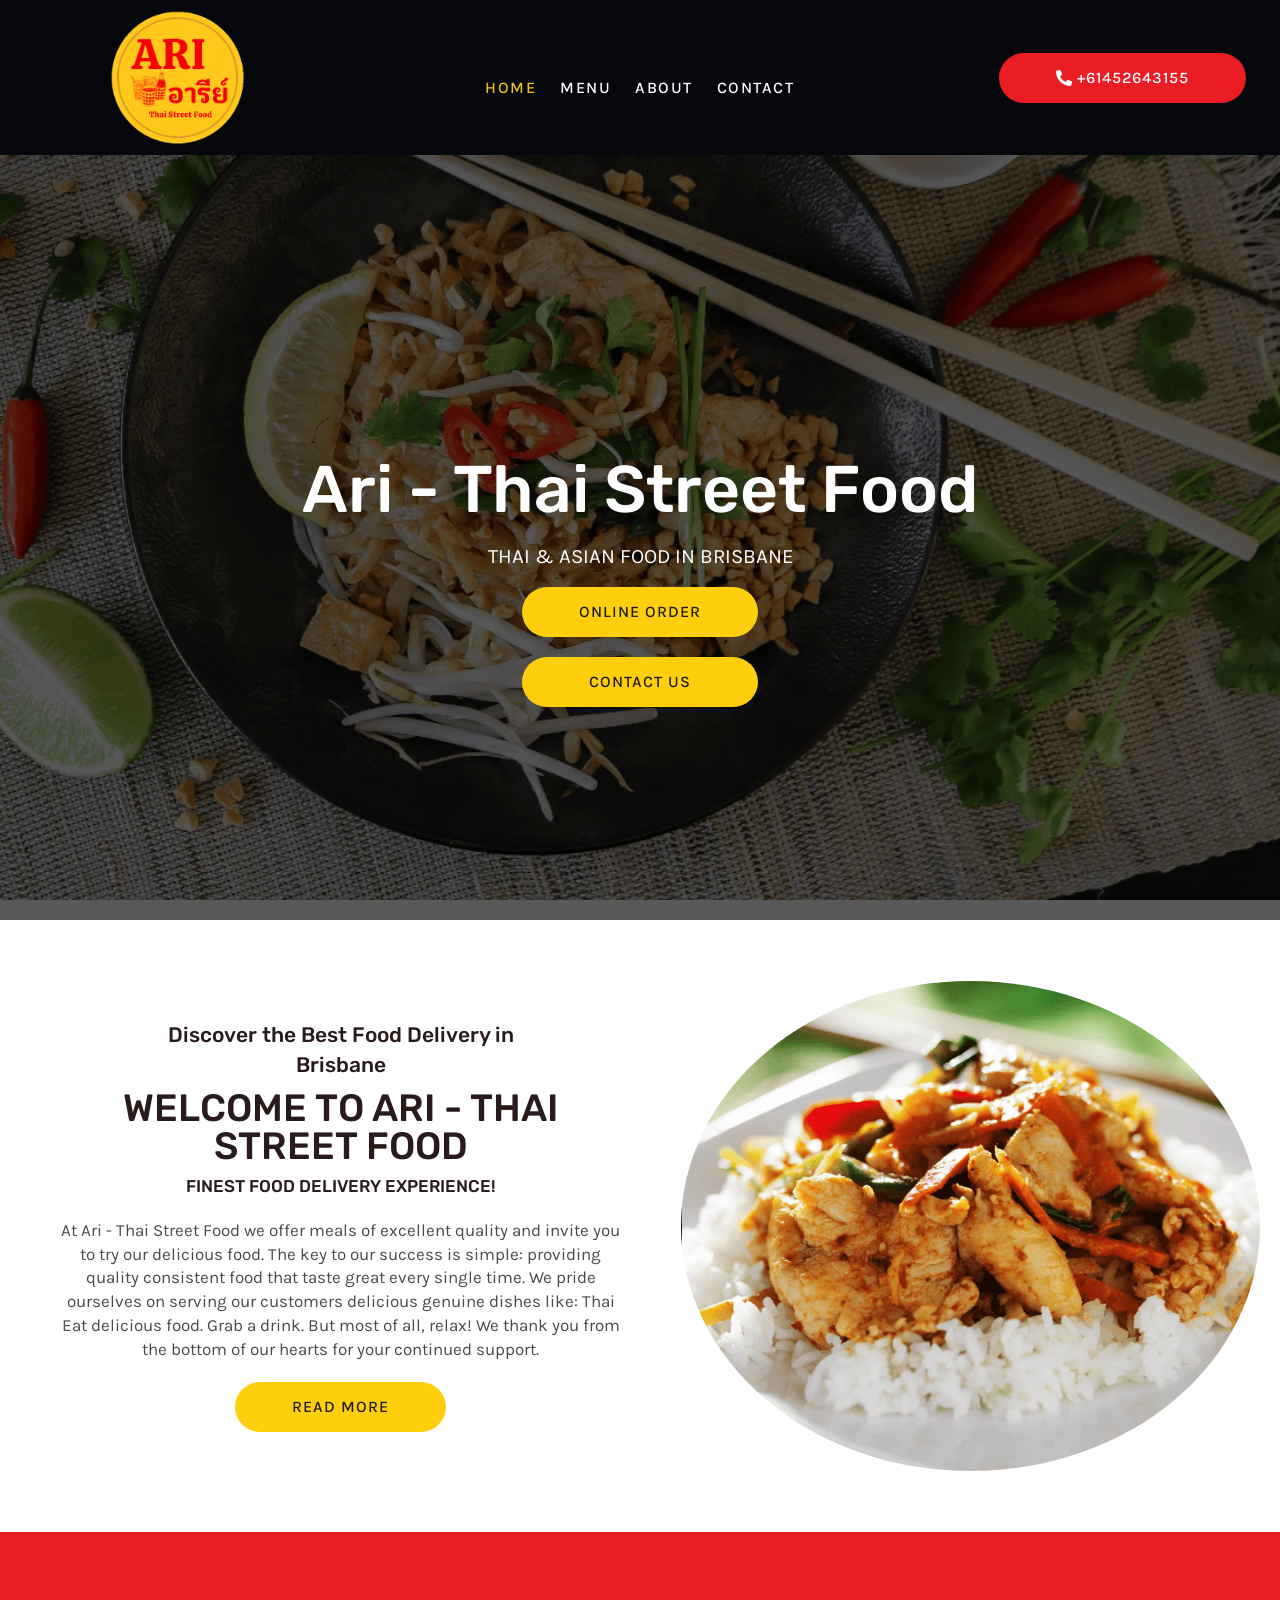
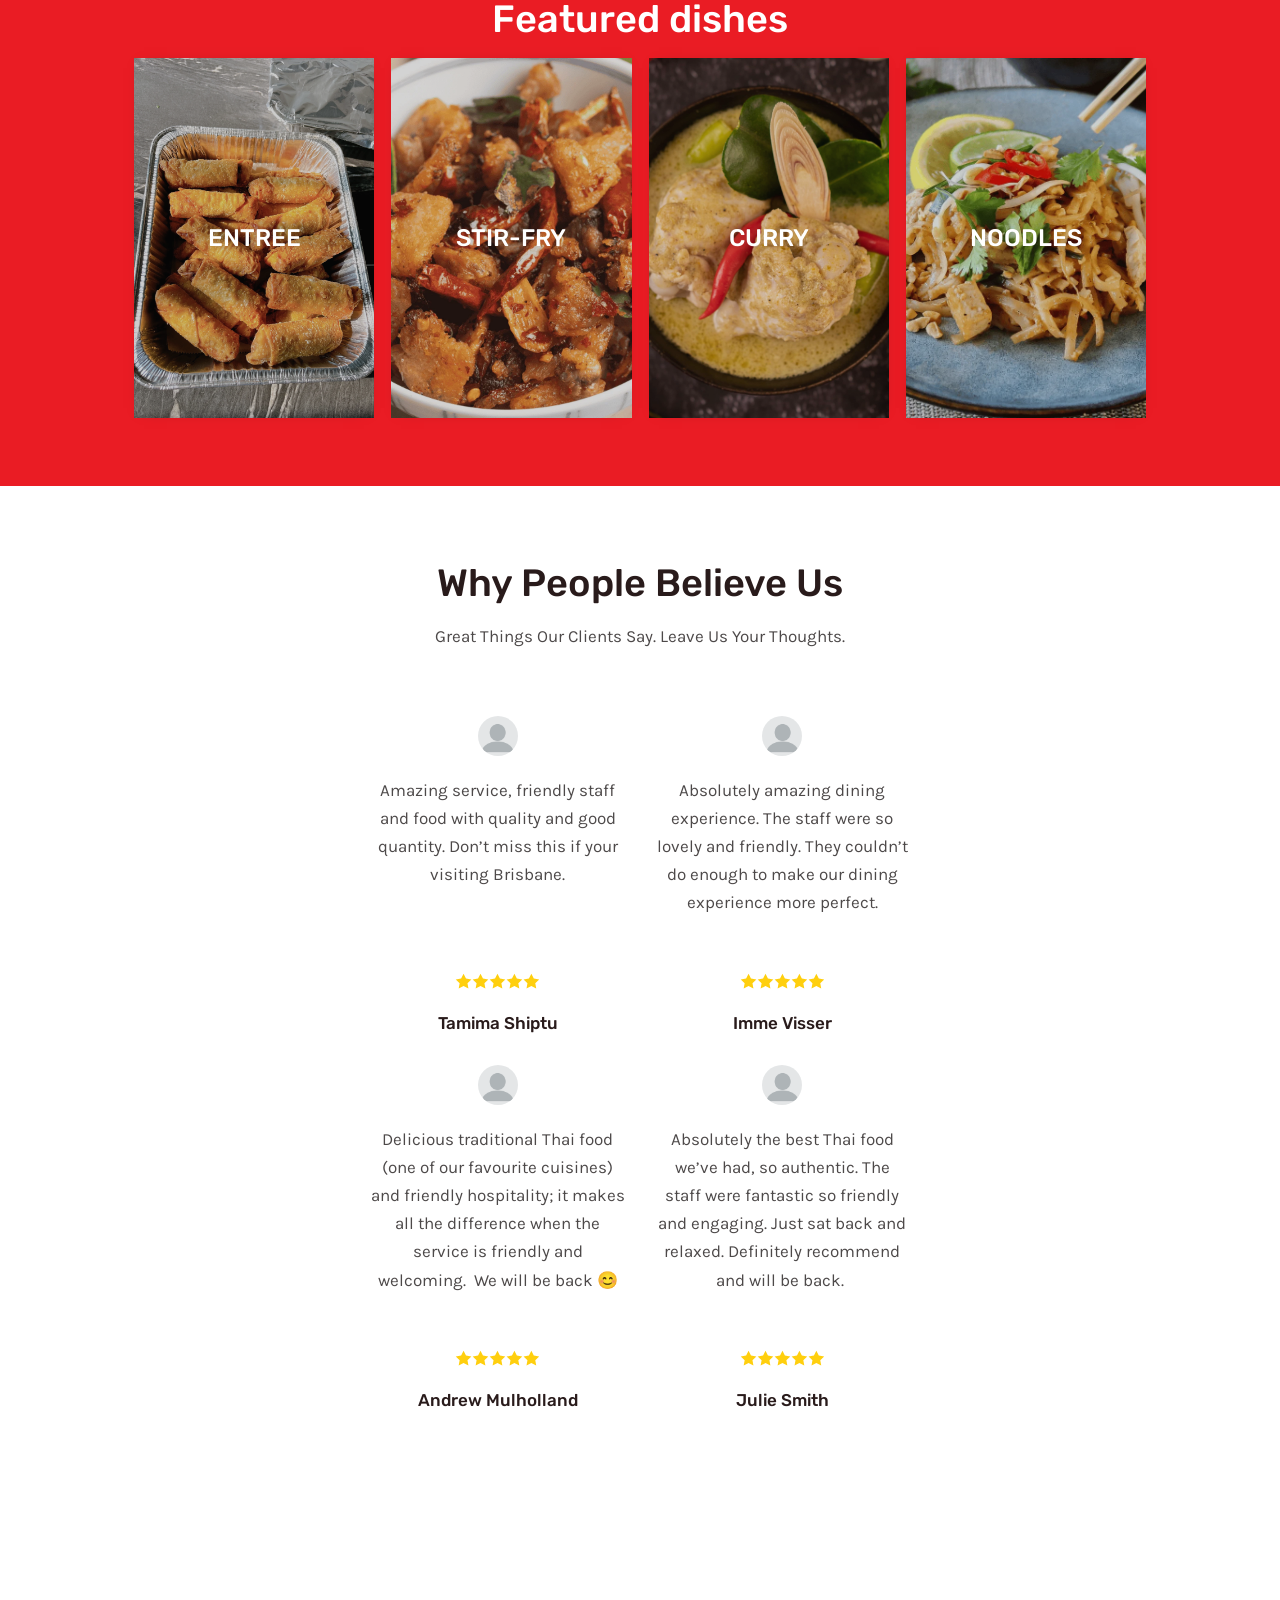
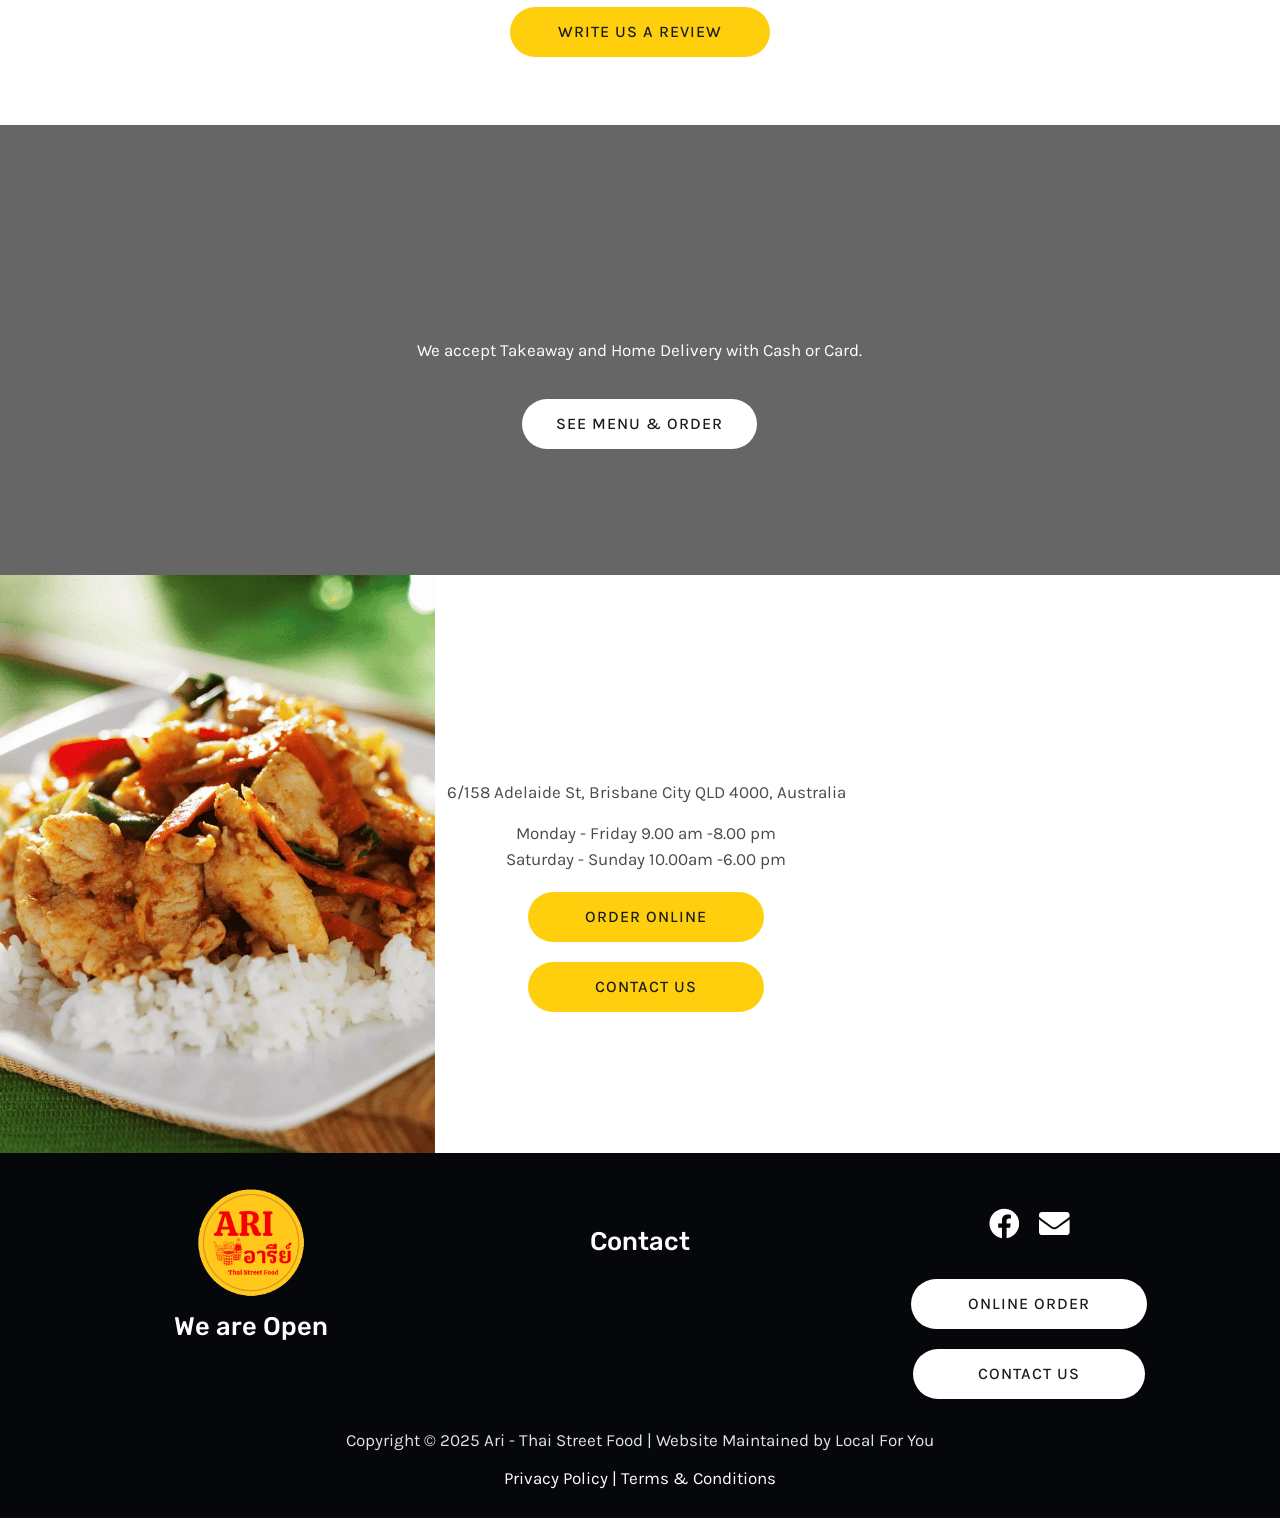
==== index.html @ 6a90d44b "New Clover logo in header, dark header for contrast Replaces the old white/red logo with the yellow/" ====
<!DOCTYPE html>
<html lang="en-AU">
<head>
<meta charset="UTF-8">
<meta name="viewport" content="width=device-width, initial-scale=1">
	<link rel="profile" href="https://gmpg.org/xfn/11"> 
	<meta name='robots' content='index, follow, max-image-preview:large, max-snippet:-1, max-video-preview:-1' />

	<!-- This site is optimized with the Yoast SEO plugin v28.1 - https://yoast.com/product/yoast-seo-wordpress/ -->
	<title>Best Food Delivery in Brisbane - Ari - Thai Street Food</title>
	<meta name="description" content="At Ari - Thai Street Food we offer meals of excellent quality and invite you to try our delicious food." />
	<link rel="canonical" href="https://ari-thaistreetfood.com/" />
	<meta property="og:locale" content="en_US" />
	<meta property="og:type" content="website" />
	<meta property="og:title" content="Best Food Delivery in Brisbane - Ari - Thai Street Food" />
	<meta property="og:description" content="At Ari - Thai Street Food we offer meals of excellent quality and invite you to try our delicious food." />
	<meta property="og:url" content="https://ari-thaistreetfood.com/" />
	<meta property="og:site_name" content="Ari - Thai Street Food" />
	<meta property="article:modified_time" content="2025-04-24T02:55:36+00:00" />
	<meta name="twitter:card" content="summary_large_image" />
	<script type="application/ld+json" class="yoast-schema-graph">{"@context":"https:\/\/schema.org","@graph":[{"@type":"WebPage","@id":"\/","url":"\/","name":"Best Food Delivery in Brisbane - Ari - Thai Street Food","isPartOf":{"@id":"\/#website"},"about":{"@id":"\/#organization"},"datePublished":"2025-03-25T02:57:19+00:00","dateModified":"2025-04-24T02:55:36+00:00","description":"At Ari - Thai Street Food we offer meals of excellent quality and invite you to try our delicious food.","breadcrumb":{"@id":"\/#breadcrumb"},"inLanguage":"en-AU","potentialAction":[{"@type":"ReadAction","target":["\/"]}]},{"@type":"BreadcrumbList","@id":"\/#breadcrumb","itemListElement":[{"@type":"ListItem","position":1,"name":"Home"}]},{"@type":"WebSite","@id":"\/#website","url":"\/","name":"Ari - Thai Street Food","description":"","publisher":{"@id":"\/#organization"},"potentialAction":[{"@type":"SearchAction","target":{"@type":"EntryPoint","urlTemplate":"\/?s={search_term_string}"},"query-input":{"@type":"PropertyValueSpecification","valueRequired":true,"valueName":"search_term_string"}}],"inLanguage":"en-AU"},{"@type":"Organization","@id":"\/#organization","name":"Ari - Thai Street Food","url":"\/","logo":{"@type":"ImageObject","inLanguage":"en-AU","@id":"\/#\/schema\/logo\/image\/","url":"\/wp-content\/uploads\/2025\/04\/cropped-website-logo.webp","contentUrl":"\/wp-content\/uploads\/2025\/04\/cropped-website-logo.webp","width":512,"height":512,"caption":"Ari - Thai Street Food"},"image":{"@id":"\/#\/schema\/logo\/image\/"}}]}</script>
	<!-- / Yoast SEO plugin. -->


<link rel='dns-prefetch' href='//fonts.googleapis.com' />
<link href='https://fonts.googleapis.com' rel='preconnect' />
<link href='https://fonts.gstatic.com' crossorigin='anonymous' rel='preconnect' />
<style id="wp-img-auto-sizes-contain-inline-css">
img:is([sizes=auto i],[sizes^="auto," i]){contain-intrinsic-size:3000px 1500px}
/*# sourceURL=wp-img-auto-sizes-contain-inline-css */
</style>
<link rel='stylesheet' id='astra-theme-css-css' href='/wp-content/themes/astra/assets/css/minified/main.min.css' media='all' />
<style id="astra-theme-css-inline-css">
:root{--ast-post-nav-space:0;--ast-container-default-xlg-padding:2.5em;--ast-container-default-lg-padding:2.5em;--ast-container-default-slg-padding:2em;--ast-container-default-md-padding:2.5em;--ast-container-default-sm-padding:2.5em;--ast-container-default-xs-padding:2.4em;--ast-container-default-xxs-padding:1.8em;--ast-code-block-background:#ECEFF3;--ast-comment-inputs-background:#F9FAFB;--ast-normal-container-width:1200px;--ast-narrow-container-width:750px;--ast-blog-title-font-weight:600;--ast-blog-meta-weight:600;--ast-global-color-primary:var(--ast-global-color-5);--ast-global-color-secondary:var(--ast-global-color-4);--ast-global-color-alternate-background:var(--ast-global-color-7);--ast-global-color-subtle-background:var(--ast-global-color-6);--ast-bg-style-guide:var( --ast-global-color-secondary,var(--ast-global-color-5) );--ast-shadow-style-guide:0px 0px 4px 0 #00000057;--ast-global-dark-bg-style:#fff;--ast-global-dark-lfs:#fbfbfb;--ast-widget-bg-color:#fafafa;--ast-wc-container-head-bg-color:#fbfbfb;--ast-title-layout-bg:#eeeeee;--ast-search-border-color:#e7e7e7;--ast-lifter-hover-bg:#e6e6e6;--ast-gallery-block-color:#000;--srfm-color-input-label:var(--ast-global-color-2);}html{font-size:106.25%;}a{color:var(--ast-global-color-0);}a:hover,a:focus{color:var(--ast-global-color-0);}body,button,input,select,textarea,.ast-button,.ast-custom-button{font-family:'Karla',sans-serif;font-weight:400;font-size:17px;font-size:1rem;line-height:var(--ast-body-line-height,1.65);}blockquote{color:var(--ast-global-color-3);}p,.entry-content p{margin-bottom:1.5em;}h1,h2,h3,h4,h5,h6,.entry-content :where(h1,h2,h3,h4,h5,h6),.site-title,.site-title a{font-family:'Rubik',sans-serif;font-weight:500;}.site-title{font-size:26px;font-size:1.5294117647059rem;display:none;}.site-header .site-description{font-size:15px;font-size:0.88235294117647rem;display:none;}.entry-title{font-size:20px;font-size:1.1764705882353rem;}.ast-blog-single-element.ast-taxonomy-container a{font-size:14px;font-size:0.82352941176471rem;}.ast-blog-meta-container{font-size:13px;font-size:0.76470588235294rem;}.archive .ast-article-post .ast-article-inner,.blog .ast-article-post .ast-article-inner,.archive .ast-article-post .ast-article-inner:hover,.blog .ast-article-post .ast-article-inner:hover{border-top-left-radius:6px;border-top-right-radius:6px;border-bottom-right-radius:6px;border-bottom-left-radius:6px;overflow:hidden;}h1,.entry-content :where(h1){font-size:66px;font-size:3.8823529411765rem;font-weight:500;font-family:'Rubik',sans-serif;line-height:1.1em;}h2,.entry-content :where(h2){font-size:38px;font-size:2.2352941176471rem;font-weight:500;font-family:'Rubik',sans-serif;letter-spacing:0;}h3,.entry-content :where(h3){font-size:30px;font-size:1.7647058823529rem;font-weight:500;font-family:'Rubik',sans-serif;line-height:1.3em;}h4,.entry-content :where(h4){font-size:24px;font-size:1.4117647058824rem;line-height:1.2em;font-weight:500;font-family:'Rubik',sans-serif;}h5,.entry-content :where(h5){font-size:21px;font-size:1.2352941176471rem;line-height:1.2em;font-weight:500;font-family:'Rubik',sans-serif;}h6,.entry-content :where(h6){font-size:17px;font-size:1rem;line-height:1.25em;font-weight:500;font-family:'Rubik',sans-serif;}::selection{background-color:var(--ast-global-color-1);color:#ffffff;}body,h1,h2,h3,h4,h5,h6,.entry-title a,.entry-content :where(h1,h2,h3,h4,h5,h6){color:var(--ast-global-color-3);}.tagcloud a:hover,.tagcloud a:focus,.tagcloud a.current-item{color:#000000;border-color:var(--ast-global-color-0);background-color:var(--ast-global-color-0);}input:focus,input[type="text"]:focus,input[type="email"]:focus,input[type="url"]:focus,input[type="password"]:focus,input[type="reset"]:focus,input[type="search"]:focus,textarea:focus{border-color:var(--ast-global-color-0);}input[type="radio"]:checked,input[type=reset],input[type="checkbox"]:checked,input[type="checkbox"]:hover:checked,input[type="checkbox"]:focus:checked,input[type=range]::-webkit-slider-thumb{border-color:var(--ast-global-color-0);background-color:var(--ast-global-color-0);box-shadow:none;}.site-footer a:hover + .post-count,.site-footer a:focus + .post-count{background:var(--ast-global-color-0);border-color:var(--ast-global-color-0);}.single .nav-links .nav-previous,.single .nav-links .nav-next{color:var(--ast-global-color-0);}.entry-meta,.entry-meta *{line-height:1.45;color:var(--ast-global-color-0);font-weight:600;}.entry-meta a:not(.ast-button):hover,.entry-meta a:not(.ast-button):hover *,.entry-meta a:not(.ast-button):focus,.entry-meta a:not(.ast-button):focus *,.page-links > .page-link,.page-links .page-link:hover,.post-navigation a:hover{color:var(--ast-global-color-0);}#cat option,.secondary .calendar_wrap thead a,.secondary .calendar_wrap thead a:visited{color:var(--ast-global-color-0);}.secondary .calendar_wrap #today,.ast-progress-val span{background:var(--ast-global-color-0);}.secondary a:hover + .post-count,.secondary a:focus + .post-count{background:var(--ast-global-color-0);border-color:var(--ast-global-color-0);}.calendar_wrap #today > a{color:#000000;}.page-links .page-link,.single .post-navigation a{color:var(--ast-global-color-3);}.ast-search-menu-icon .search-form button.search-submit{padding:0 4px;}.ast-search-menu-icon form.search-form{padding-right:0;}.ast-header-search .ast-search-menu-icon.ast-dropdown-active .search-form,.ast-header-search .ast-search-menu-icon.ast-dropdown-active .search-field:focus{transition:all 0.2s;}.search-form input.search-field:focus{outline:none;}.ast-mobile-header-content .ast-builder-layout-element:not(.ast-builder-menu):not(.ast-header-divider-element),.ast-mobile-popup-content .ast-builder-layout-element:not(.ast-builder-menu):not(.ast-header-divider-element){padding:15px 20px;}.ast-search-menu-icon .search-form button.search-submit:focus,.ast-theme-transparent-header .ast-header-search .ast-dropdown-active .ast-icon,.ast-theme-transparent-header .ast-inline-search .search-field:focus .ast-icon{color:var(--ast-global-color-1);}.ast-desktop .ast-header-search .slide-search .search-form{border:2px solid var(--ast-global-color-0);}.ast-header-search .slide-search .search-field{background-color:var(--ast-global-dark-bg-style);}.ast-archive-title{color:var(--ast-global-color-2);}.widget-title{font-size:24px;font-size:1.4117647058824rem;color:var(--ast-global-color-2);}.ast-search-menu-icon.slide-search a:focus-visible:focus-visible,.astra-search-icon:focus-visible,#close:focus-visible,a:focus-visible,.ast-menu-toggle:focus-visible,.site .skip-link:focus-visible,.wp-block-loginout input:focus-visible,.wp-block-search.wp-block-search__button-inside .wp-block-search__inside-wrapper,.ast-header-navigation-arrow:focus-visible,.ast-orders-table__row .ast-orders-table__cell:focus-visible,a#ast-apply-coupon:focus-visible,#ast-apply-coupon:focus-visible,#close:focus-visible,.button.search-submit:focus-visible,#search_submit:focus,.normal-search:focus-visible,.ast-header-account-wrap:focus-visible,.astra-cart-drawer-close:focus,.ast-single-variation:focus,.ast-button:focus,.ast-builder-button-wrap:has(.ast-custom-button-link:focus),.ast-builder-button-wrap .ast-custom-button-link:focus{outline-style:dotted;outline-color:inherit;outline-width:thin;}input:focus,input[type="text"]:focus,input[type="email"]:focus,input[type="url"]:focus,input[type="password"]:focus,input[type="reset"]:focus,input[type="search"]:focus,input[type="number"]:focus,textarea:focus,.wp-block-search__input:focus,[data-section="section-header-mobile-trigger"] .ast-button-wrap .ast-mobile-menu-trigger-minimal:focus,.ast-mobile-popup-drawer.active .menu-toggle-close:focus,#ast-scroll-top:focus,#coupon_code:focus,#ast-coupon-code:focus{border-style:dotted;border-color:inherit;border-width:thin;}input{outline:none;}.ast-logo-title-inline .site-logo-img{padding-right:1em;}.site-logo-img img{ transition:all 0.2s linear;}.site-logo-img .transparent-custom-logo img,.ast-theme-transparent-header .site-logo-img img{filter:url(#ast-img-color-filter-2);}body .ast-oembed-container *{position:absolute;top:0;width:100%;height:100%;left:0;}body .wp-block-embed-pocket-casts .ast-oembed-container *{position:unset;}.ast-single-post-featured-section + article {margin-top: 2em;}.site-content .ast-single-post-featured-section img {width: 100%;overflow: hidden;object-fit: cover;}.ast-separate-container .site-content .ast-single-post-featured-section + article {margin-top: -80px;z-index: 9;position: relative;border-radius: 4px;}@media (min-width: 922px) {.ast-no-sidebar .site-content .ast-article-image-container--wide {margin-left: -120px;margin-right: -120px;max-width: unset;width: unset;}.ast-left-sidebar .site-content .ast-article-image-container--wide,.ast-right-sidebar .site-content .ast-article-image-container--wide {margin-left: -10px;margin-right: -10px;}.site-content .ast-article-image-container--full {margin-left: calc( -50vw + 50%);margin-right: calc( -50vw + 50%);max-width: 100vw;width: 100vw;}.ast-left-sidebar .site-content .ast-article-image-container--full,.ast-right-sidebar .site-content .ast-article-image-container--full {margin-left: -10px;margin-right: -10px;max-width: inherit;width: auto;}}.site > .ast-single-related-posts-container {margin-top: 0;}@media (min-width: 922px) {.ast-desktop .ast-container--narrow {max-width: var(--ast-narrow-container-width);margin: 0 auto;}}.ast-page-builder-template .hentry {margin: 0;}.ast-page-builder-template .site-content > .ast-container {max-width: 100%;padding: 0;}.ast-page-builder-template .site .site-content #primary {padding: 0;margin: 0;}.ast-page-builder-template .no-results {text-align: center;margin: 4em auto;}.ast-page-builder-template .ast-pagination {padding: 2em;}.ast-page-builder-template .entry-header.ast-no-title.ast-no-thumbnail {margin-top: 0;}.ast-page-builder-template .entry-header.ast-header-without-markup {margin-top: 0;margin-bottom: 0;}.ast-page-builder-template .entry-header.ast-no-title.ast-no-meta {margin-bottom: 0;}.ast-page-builder-template.single .post-navigation {padding-bottom: 2em;}.ast-page-builder-template.single-post .site-content > .ast-container {max-width: 100%;}.ast-page-builder-template .entry-header {margin-top: 2em;margin-left: auto;margin-right: auto;}.ast-page-builder-template .ast-archive-description {margin: 2em auto 0;padding-left: 20px;padding-right: 20px;}.ast-page-builder-template .ast-row {margin-left: 0;margin-right: 0;}.single.ast-page-builder-template .entry-header + .entry-content,.single.ast-page-builder-template .ast-single-entry-banner + .site-content article .entry-content {margin-bottom: 2em;}@media(min-width: 921px) {.ast-page-builder-template.archive.ast-right-sidebar .ast-row article,.ast-page-builder-template.archive.ast-left-sidebar .ast-row article {padding-left: 0;padding-right: 0;}}input[type="text"],input[type="number"],input[type="email"],input[type="url"],input[type="password"],input[type="search"],input[type=reset],input[type=tel],input[type=date],select,textarea{font-size:16px;font-style:normal;font-weight:400;line-height:24px;width:100%;padding:12px 16px;border-radius:4px;box-shadow:0px 1px 2px 0px rgba(0,0,0,0.05);color:var(--ast-form-input-text,#475569);}input[type="text"],input[type="number"],input[type="email"],input[type="url"],input[type="password"],input[type="search"],input[type=reset],input[type=tel],input[type=date],select{height:40px;}input[type="date"]{border-width:1px;border-style:solid;border-color:var(--ast-border-color);background:var( --ast-global-color-secondary,var(--ast-global-color-5) );}input[type="text"]:focus,input[type="number"]:focus,input[type="email"]:focus,input[type="url"]:focus,input[type="password"]:focus,input[type="search"]:focus,input[type=reset]:focus,input[type="tel"]:focus,input[type="date"]:focus,select:focus,textarea:focus{border-color:#046BD2;box-shadow:none;outline:none;color:var(--ast-form-input-focus-text,#475569);}label,legend{color:var(--ast-global-color-2,#111827 );font-size:14px;font-style:normal;font-weight:500;line-height:20px;}select{padding:6px 10px;}fieldset{padding:30px;border-radius:4px;}button,.ast-button,.button,input[type="button"],input[type="reset"],input[type="submit"]{border-radius:4px;box-shadow:0px 1px 2px 0px rgba(0,0,0,0.05);}:root{--ast-comment-inputs-background:#FFF;}::placeholder{color:var(--ast-form-field-color,#9CA3AF);}::-ms-input-placeholder{color:var(--ast-form-field-color,#9CA3AF);}.wpcf7 input.wpcf7-form-control:not([type=submit]),.wpcf7 textarea.wpcf7-form-control{padding:12px 16px;}.wpcf7 select.wpcf7-form-control{padding:6px 10px;}.wpcf7 input.wpcf7-form-control:not([type=submit]):focus,.wpcf7 select.wpcf7-form-control:focus,.wpcf7 textarea.wpcf7-form-control:focus{border-style:disable;border-color:#046BD2;border-width:thin;box-shadow:none;outline:none;color:var(--ast-form-input-focus-text,#475569);}.wpcf7 .wpcf7-not-valid-tip{color:#DC2626;font-size:14px;font-weight:400;line-height:20px;margin-top:8px;}.wpcf7 input[type=file].wpcf7-form-control{font-size:16px;font-style:normal;font-weight:400;line-height:24px;width:100%;padding:12px 16px;border-radius:4px;box-shadow:0px 1px 2px 0px rgba(0,0,0,0.05);color:var(--ast-form-input-text,#475569);}@media (max-width:921.99px){#ast-desktop-header{display:none;}}@media (min-width:922px){#ast-mobile-header{display:none;}}.wp-block-buttons.aligncenter{justify-content:center;}@media (max-width:921px){.ast-theme-transparent-header #primary,.ast-theme-transparent-header #secondary{padding:0;}}@media (max-width:921px){.ast-plain-container.ast-no-sidebar #primary{padding:0;}}.ast-plain-container.ast-no-sidebar #primary{margin-top:0;margin-bottom:0;}.wp-block-button.is-style-outline .wp-block-button__link{border-color:var(--ast-global-color-0);border-top-width:2px;border-right-width:2px;border-bottom-width:2px;border-left-width:2px;}div.wp-block-button.is-style-outline > .wp-block-button__link:not(.has-text-color),div.wp-block-button.wp-block-button__link.is-style-outline:not(.has-text-color){color:var(--ast-global-color-0);}.wp-block-button.is-style-outline .wp-block-button__link:hover,.wp-block-buttons .wp-block-button.is-style-outline .wp-block-button__link:focus,.wp-block-buttons .wp-block-button.is-style-outline > .wp-block-button__link:not(.has-text-color):hover,.wp-block-buttons .wp-block-button.wp-block-button__link.is-style-outline:not(.has-text-color):hover{color:var(--ast-global-color-8);background-color:var(--ast-global-color-0);border-color:var(--ast-global-color-0);}.post-page-numbers.current .page-link,.ast-pagination .page-numbers.current{color:#ffffff;border-color:var(--ast-global-color-1);background-color:var(--ast-global-color-1);}.wp-block-button.is-style-outline .wp-block-button__link{border-top-width:2px;border-right-width:2px;border-bottom-width:2px;border-left-width:2px;}.wp-block-buttons .wp-block-button.is-style-outline .wp-block-button__link.wp-element-button,.ast-outline-button,.wp-block-uagb-buttons-child .uagb-buttons-repeater.ast-outline-button{border-color:var(--ast-global-color-0);border-top-width:2px;border-right-width:2px;border-bottom-width:2px;border-left-width:2px;font-family:inherit;font-weight:500;font-size:16px;font-size:0.94117647058824rem;line-height:1em;padding-top:13px;padding-right:30px;padding-bottom:13px;padding-left:30px;}.wp-block-buttons .wp-block-button.is-style-outline > .wp-block-button__link:not(.has-text-color),.wp-block-buttons .wp-block-button.wp-block-button__link.is-style-outline:not(.has-text-color),.ast-outline-button{color:var(--ast-global-color-0);}.wp-block-button.is-style-outline .wp-block-button__link:hover,.wp-block-buttons .wp-block-button.is-style-outline .wp-block-button__link:focus,.wp-block-buttons .wp-block-button.is-style-outline > .wp-block-button__link:not(.has-text-color):hover,.wp-block-buttons .wp-block-button.wp-block-button__link.is-style-outline:not(.has-text-color):hover,.ast-outline-button:hover,.ast-outline-button:focus,.wp-block-uagb-buttons-child .uagb-buttons-repeater.ast-outline-button:hover,.wp-block-uagb-buttons-child .uagb-buttons-repeater.ast-outline-button:focus{color:var(--ast-global-color-8);background-color:var(--ast-global-color-0);border-color:var(--ast-global-color-0);}.wp-block-button .wp-block-button__link.wp-element-button.is-style-outline:not(.has-background),.wp-block-button.is-style-outline>.wp-block-button__link.wp-element-button:not(.has-background),.ast-outline-button{background-color:transparent;}.uagb-buttons-repeater.ast-outline-button{border-radius:9999px;}@media (max-width:921px){.wp-block-buttons .wp-block-button.is-style-outline .wp-block-button__link.wp-element-button,.ast-outline-button,.wp-block-uagb-buttons-child .uagb-buttons-repeater.ast-outline-button{padding-top:12px;padding-right:28px;padding-bottom:12px;padding-left:28px;}}@media (max-width:544px){.wp-block-buttons .wp-block-button.is-style-outline .wp-block-button__link.wp-element-button,.ast-outline-button,.wp-block-uagb-buttons-child .uagb-buttons-repeater.ast-outline-button{padding-top:10px;padding-right:24px;padding-bottom:10px;padding-left:24px;}}.entry-content[data-ast-blocks-layout] > figure{margin-bottom:1em;}h1.widget-title{font-weight:500;}h2.widget-title{font-weight:500;}h3.widget-title{font-weight:500;}#page{display:flex;flex-direction:column;min-height:100vh;}.ast-404-layout-1 h1.page-title{color:var(--ast-global-color-2);}.single .post-navigation a{line-height:1em;height:inherit;}.error-404 .page-sub-title{font-size:1.5rem;font-weight:inherit;}.search .site-content .content-area .search-form{margin-bottom:0;}#page .site-content{flex-grow:1;}.widget{margin-bottom:1.25em;}#secondary li{line-height:1.5em;}#secondary .wp-block-group h2{margin-bottom:0.7em;}#secondary h2{font-size:1.7rem;}.ast-separate-container .ast-article-post,.ast-separate-container .ast-article-single,.ast-separate-container .comment-respond{padding:3em;}.ast-separate-container .ast-article-single .ast-article-single{padding:0;}.ast-article-single .wp-block-post-template-is-layout-grid{padding-left:0;}.ast-separate-container .comments-title,.ast-narrow-container .comments-title{padding:1.5em 2em;}.ast-page-builder-template .comment-form-textarea,.ast-comment-formwrap .ast-grid-common-col{padding:0;}.ast-comment-formwrap{padding:0;display:inline-flex;column-gap:20px;width:100%;margin-left:0;margin-right:0;}.comments-area textarea#comment:focus,.comments-area textarea#comment:active,.comments-area .ast-comment-formwrap input[type="text"]:focus,.comments-area .ast-comment-formwrap input[type="text"]:active {box-shadow:none;outline:none;}.archive.ast-page-builder-template .entry-header{margin-top:2em;}.ast-page-builder-template .ast-comment-formwrap{width:100%;}.entry-title{margin-bottom:0.6em;}.ast-archive-description p{font-size:inherit;font-weight:inherit;line-height:inherit;}.ast-separate-container .ast-comment-list li.depth-1,.hentry{margin-bottom:1.5em;}.site-content section.ast-archive-description{margin-bottom:2em;}@media (min-width:921px){.ast-left-sidebar.ast-page-builder-template #secondary,.archive.ast-right-sidebar.ast-page-builder-template .site-main{padding-left:20px;padding-right:20px;}}@media (max-width:544px){.ast-comment-formwrap.ast-row{column-gap:10px;display:inline-block;}#ast-commentform .ast-grid-common-col{position:relative;width:100%;}}@media (min-width:1201px){.ast-separate-container .ast-article-post,.ast-separate-container .ast-article-single,.ast-separate-container .ast-author-box,.ast-separate-container .ast-404-layout-1,.ast-separate-container .no-results{padding:3em;}}@media (max-width:921px){.ast-left-sidebar #content > .ast-container{display:flex;flex-direction:column-reverse;width:100%;}}@media (min-width:922px){.ast-separate-container.ast-right-sidebar #primary,.ast-separate-container.ast-left-sidebar #primary{border:0;}.search-no-results.ast-separate-container #primary{margin-bottom:4em;}}.elementor-widget-button .elementor-button{border-style:solid;text-decoration:none;border-top-width:2px;border-right-width:2px;border-left-width:2px;border-bottom-width:2px;}.elementor-button.elementor-size-sm,.elementor-button.elementor-size-xs,.elementor-button.elementor-size-md,.elementor-button.elementor-size-lg,.elementor-button.elementor-size-xl,.elementor-button{border-top-left-radius:50px;border-top-right-radius:50px;border-bottom-right-radius:50px;border-bottom-left-radius:50px;padding-top:13px;padding-right:30px;padding-bottom:13px;padding-left:30px;}@media (max-width:921px){.elementor-widget-button .elementor-button.elementor-size-sm,.elementor-widget-button .elementor-button.elementor-size-xs,.elementor-widget-button .elementor-button.elementor-size-md,.elementor-widget-button .elementor-button.elementor-size-lg,.elementor-widget-button .elementor-button.elementor-size-xl,.elementor-widget-button .elementor-button{padding-top:14px;padding-right:28px;padding-bottom:14px;padding-left:28px;}}@media (max-width:544px){.elementor-widget-button .elementor-button.elementor-size-sm,.elementor-widget-button .elementor-button.elementor-size-xs,.elementor-widget-button .elementor-button.elementor-size-md,.elementor-widget-button .elementor-button.elementor-size-lg,.elementor-widget-button .elementor-button.elementor-size-xl,.elementor-widget-button .elementor-button{padding-top:12px;padding-right:24px;padding-bottom:12px;padding-left:24px;}}.wp-block-button .wp-block-button__link ,.elementor-widget-button .elementor-button,.elementor-widget-button .elementor-button:visited{color:var(--ast-global-color-8);}.elementor-widget-button .elementor-button{border-color:var(--ast-global-color-0);background-color:var(--ast-global-color-0);}.elementor-widget-button .elementor-button:hover,.elementor-widget-button .elementor-button:focus{color:var(--ast-global-color-8);background-color:var(--ast-global-color-0);border-color:var(--ast-global-color-0);}.elementor-widget-button .elementor-button{font-family:'Karla',sans-serif;font-weight:500;font-size:16px;font-size:0.94117647058824rem;text-transform:uppercase;letter-spacing:1px;}body .elementor-button.elementor-size-sm,body .elementor-button.elementor-size-xs,body .elementor-button.elementor-size-md,body .elementor-button.elementor-size-lg,body .elementor-button.elementor-size-xl,body .elementor-button{font-size:16px;font-size:0.94117647058824rem;}.wp-block-button .wp-block-button__link:hover,.wp-block-button .wp-block-button__link:focus{color:var(--ast-global-color-8);background-color:var(--ast-global-color-0);border-color:var(--ast-global-color-0);}.elementor-widget-heading h1.elementor-heading-title{line-height:1.1em;}.elementor-widget-heading h3.elementor-heading-title{line-height:1.3em;}.elementor-widget-heading h4.elementor-heading-title{line-height:1.2em;}.elementor-widget-heading h5.elementor-heading-title{line-height:1.2em;}.elementor-widget-heading h6.elementor-heading-title{line-height:1.25em;}.wp-block-button .wp-block-button__link,.wp-block-search .wp-block-search__button,body .wp-block-file .wp-block-file__button{border-style:solid;border-top-width:2px;border-right-width:2px;border-left-width:2px;border-bottom-width:2px;border-color:var(--ast-global-color-0);background-color:var(--ast-global-color-0);color:var(--ast-global-color-8);font-family:'Karla',sans-serif;font-weight:500;text-transform:uppercase;letter-spacing:1px;font-size:16px;font-size:0.94117647058824rem;border-top-left-radius:50px;border-top-right-radius:50px;border-bottom-right-radius:50px;border-bottom-left-radius:50px;padding-top:13px;padding-right:30px;padding-bottom:13px;padding-left:30px;}@media (max-width:921px){.wp-block-button .wp-block-button__link,.wp-block-search .wp-block-search__button,body .wp-block-file .wp-block-file__button{padding-top:14px;padding-right:28px;padding-bottom:14px;padding-left:28px;}}@media (max-width:544px){.wp-block-button .wp-block-button__link,.wp-block-search .wp-block-search__button,body .wp-block-file .wp-block-file__button{padding-top:12px;padding-right:24px;padding-bottom:12px;padding-left:24px;}}.menu-toggle,button,.ast-button,.ast-custom-button,.button,input#submit,input[type="button"],input[type="submit"],input[type="reset"],#comments .submit,.search .search-submit,form[CLASS*="wp-block-search__"].wp-block-search .wp-block-search__inside-wrapper .wp-block-search__button,body .wp-block-file .wp-block-file__button,.search .search-submit{border-style:solid;border-top-width:2px;border-right-width:2px;border-left-width:2px;border-bottom-width:2px;color:var(--ast-global-color-8);border-color:var(--ast-global-color-0);background-color:var(--ast-global-color-0);padding-top:13px;padding-right:30px;padding-bottom:13px;padding-left:30px;font-family:'Karla',sans-serif;font-weight:500;font-size:16px;font-size:0.94117647058824rem;text-transform:uppercase;letter-spacing:1px;border-top-left-radius:50px;border-top-right-radius:50px;border-bottom-right-radius:50px;border-bottom-left-radius:50px;}button:focus,.menu-toggle:hover,button:hover,.ast-button:hover,.ast-custom-button:hover .button:hover,.ast-custom-button:hover ,input[type=reset]:hover,input[type=reset]:focus,input#submit:hover,input#submit:focus,input[type="button"]:hover,input[type="button"]:focus,input[type="submit"]:hover,input[type="submit"]:focus,form[CLASS*="wp-block-search__"].wp-block-search .wp-block-search__inside-wrapper .wp-block-search__button:hover,form[CLASS*="wp-block-search__"].wp-block-search .wp-block-search__inside-wrapper .wp-block-search__button:focus,body .wp-block-file .wp-block-file__button:hover,body .wp-block-file .wp-block-file__button:focus{color:var(--ast-global-color-8);background-color:var(--ast-global-color-0);border-color:var(--ast-global-color-0);}form[CLASS*="wp-block-search__"].wp-block-search .wp-block-search__inside-wrapper .wp-block-search__button.has-icon{padding-top:calc(13px - 3px);padding-right:calc(30px - 3px);padding-bottom:calc(13px - 3px);padding-left:calc(30px - 3px);}@media (max-width:921px){.menu-toggle,button,.ast-button,.ast-custom-button,.button,input#submit,input[type="button"],input[type="submit"],input[type="reset"],#comments .submit,.search .search-submit,form[CLASS*="wp-block-search__"].wp-block-search .wp-block-search__inside-wrapper .wp-block-search__button,body .wp-block-file .wp-block-file__button,.search .search-submit{padding-top:14px;padding-right:28px;padding-bottom:14px;padding-left:28px;}}@media (max-width:544px){.menu-toggle,button,.ast-button,.ast-custom-button,.button,input#submit,input[type="button"],input[type="submit"],input[type="reset"],#comments .submit,.search .search-submit,form[CLASS*="wp-block-search__"].wp-block-search .wp-block-search__inside-wrapper .wp-block-search__button,body .wp-block-file .wp-block-file__button,.search .search-submit{padding-top:12px;padding-right:24px;padding-bottom:12px;padding-left:24px;}}@media (max-width:921px){.ast-mobile-header-stack .main-header-bar .ast-search-menu-icon{display:inline-block;}.ast-header-break-point.ast-header-custom-item-outside .ast-mobile-header-stack .main-header-bar .ast-search-icon{margin:0;}.ast-comment-avatar-wrap img{max-width:2.5em;}.ast-comment-meta{padding:0 1.8888em 1.3333em;}}@media (min-width:544px){.ast-container{max-width:100%;}}@media (max-width:544px){.ast-separate-container .ast-article-post,.ast-separate-container .ast-article-single,.ast-separate-container .comments-title,.ast-separate-container .ast-archive-description{padding:1.5em 1em;}.ast-separate-container #content .ast-container{padding-left:0.54em;padding-right:0.54em;}.ast-separate-container .ast-comment-list .bypostauthor{padding:.5em;}.ast-search-menu-icon.ast-dropdown-active .search-field{width:170px;}} #ast-mobile-header .ast-site-header-cart-li a{pointer-events:none;}.ast-separate-container{background-color:var(--ast-global-color-4);background-image:none;}@media (max-width:921px){.widget-title{font-size:24px;font-size:1.4117647058824rem;}body,button,input,select,textarea,.ast-button,.ast-custom-button{font-size:17px;font-size:1rem;}#secondary,#secondary button,#secondary input,#secondary select,#secondary textarea{font-size:17px;font-size:1rem;}.site-title{display:none;}.site-header .site-description{display:none;}h1,.entry-content :where(h1){font-size:55px;font-size:3.2352941176471rem;}h2,.entry-content :where(h2){font-size:32px;font-size:1.8823529411765rem;}h3,.entry-content :where(h3){font-size:26px;font-size:1.5294117647059rem;}h4,.entry-content :where(h4){font-size:20px;font-size:1.1764705882353rem;}h5,.entry-content :where(h5){font-size:17px;font-size:1rem;}h6,.entry-content :where(h6){font-size:15px;font-size:0.88235294117647rem;}}@media (max-width:544px){.widget-title{font-size:24px;font-size:1.4117647058824rem;}body,button,input,select,textarea,.ast-button,.ast-custom-button{font-size:17px;font-size:1rem;}#secondary,#secondary button,#secondary input,#secondary select,#secondary textarea{font-size:17px;font-size:1rem;}.site-title{display:none;}.site-header .site-description{display:none;}h1,.entry-content :where(h1){font-size:40px;font-size:2.3529411764706rem;}h2,.entry-content :where(h2){font-size:28px;font-size:1.6470588235294rem;}h3,.entry-content :where(h3){font-size:22px;font-size:1.2941176470588rem;}h4,.entry-content :where(h4){font-size:18px;font-size:1.0588235294118rem;}h5,.entry-content :where(h5){font-size:15px;font-size:0.88235294117647rem;}h6,.entry-content :where(h6){font-size:14px;font-size:0.82352941176471rem;}header .custom-logo-link img,.ast-header-break-point .site-branding img,.ast-header-break-point .custom-logo-link img{max-width:120px;width:120px;}.astra-logo-svg{width:120px;}.ast-header-break-point .site-logo-img .custom-mobile-logo-link img{max-width:120px;}}@media (max-width:544px){html{font-size:106.25%;}}@media (min-width:922px){.ast-container{max-width:1240px;}}@media (min-width:922px){.site-content .ast-container{display:flex;}}@media (max-width:921px){.site-content .ast-container{flex-direction:column;}}.entry-content :where(h1,h2,h3,h4,h5,h6){clear:none;}@media (min-width:922px){.main-header-menu .sub-menu .menu-item.ast-left-align-sub-menu:hover > .sub-menu,.main-header-menu .sub-menu .menu-item.ast-left-align-sub-menu.focus > .sub-menu{margin-left:-0px;}}.ast-theme-transparent-header [CLASS*="ast-header-button-"] .ast-custom-button{color:var(--ast-global-color-2);background:var(--ast-global-color-0);}.ast-theme-transparent-header [CLASS*="ast-header-button-"] .ast-custom-button:hover{color:var(--ast-global-color-2);background:var(--ast-global-color-1);}.ast-theme-transparent-header [data-section="section-header-mobile-trigger"] .ast-button-wrap .ast-mobile-menu-trigger-outline{background:transparent;}.entry-content li > p{margin-bottom:0;}.site .comments-area{padding-bottom:2em;margin-top:2em;}.wp-block-file {display: flex;align-items: center;flex-wrap: wrap;justify-content: space-between;}.wp-block-pullquote {border: none;}.wp-block-pullquote blockquote::before {content: "\201D";font-family: "Helvetica",sans-serif;display: flex;transform: rotate( 180deg );font-size: 6rem;font-style: normal;line-height: 1;font-weight: bold;align-items: center;justify-content: center;}.has-text-align-right > blockquote::before {justify-content: flex-start;}.has-text-align-left > blockquote::before {justify-content: flex-end;}figure.wp-block-pullquote.is-style-solid-color blockquote {max-width: 100%;text-align: inherit;}:root {--wp--custom--ast-default-block-top-padding: 3em;--wp--custom--ast-default-block-right-padding: 3em;--wp--custom--ast-default-block-bottom-padding: 3em;--wp--custom--ast-default-block-left-padding: 3em;--wp--custom--ast-container-width: 1200px;--wp--custom--ast-content-width-size: 1200px;--wp--custom--ast-wide-width-size: calc(1200px + var(--wp--custom--ast-default-block-left-padding) + var(--wp--custom--ast-default-block-right-padding));}.ast-narrow-container {--wp--custom--ast-content-width-size: 750px;--wp--custom--ast-wide-width-size: 750px;}@media(max-width: 921px) {:root {--wp--custom--ast-default-block-top-padding: 3em;--wp--custom--ast-default-block-right-padding: 2em;--wp--custom--ast-default-block-bottom-padding: 3em;--wp--custom--ast-default-block-left-padding: 2em;}}@media(max-width: 544px) {:root {--wp--custom--ast-default-block-top-padding: 3em;--wp--custom--ast-default-block-right-padding: 1.5em;--wp--custom--ast-default-block-bottom-padding: 3em;--wp--custom--ast-default-block-left-padding: 1.5em;}}.entry-content > .wp-block-group,.entry-content > .wp-block-cover,.entry-content > .wp-block-columns {padding-top: var(--wp--custom--ast-default-block-top-padding);padding-right: var(--wp--custom--ast-default-block-right-padding);padding-bottom: var(--wp--custom--ast-default-block-bottom-padding);padding-left: var(--wp--custom--ast-default-block-left-padding);}.ast-plain-container.ast-no-sidebar .entry-content > .alignfull,.ast-page-builder-template .ast-no-sidebar .entry-content > .alignfull {margin-left: calc( -50vw + 50%);margin-right: calc( -50vw + 50%);max-width: 100vw;width: 100vw;}.ast-plain-container.ast-no-sidebar .entry-content .alignfull .alignfull,.ast-page-builder-template.ast-no-sidebar .entry-content .alignfull .alignfull,.ast-plain-container.ast-no-sidebar .entry-content .alignfull .alignwide,.ast-page-builder-template.ast-no-sidebar .entry-content .alignfull .alignwide,.ast-plain-container.ast-no-sidebar .entry-content .alignwide .alignfull,.ast-page-builder-template.ast-no-sidebar .entry-content .alignwide .alignfull,.ast-plain-container.ast-no-sidebar .entry-content .alignwide .alignwide,.ast-page-builder-template.ast-no-sidebar .entry-content .alignwide .alignwide,.ast-plain-container.ast-no-sidebar .entry-content .wp-block-column .alignfull,.ast-page-builder-template.ast-no-sidebar .entry-content .wp-block-column .alignfull,.ast-plain-container.ast-no-sidebar .entry-content .wp-block-column .alignwide,.ast-page-builder-template.ast-no-sidebar .entry-content .wp-block-column .alignwide {margin-left: auto;margin-right: auto;width: 100%;}[data-ast-blocks-layout] .wp-block-separator:not(.is-style-dots) {height: 0;}[data-ast-blocks-layout] .wp-block-separator {margin: 20px auto;}[data-ast-blocks-layout] .wp-block-separator:not(.is-style-wide):not(.is-style-dots) {max-width: 100px;}[data-ast-blocks-layout] .wp-block-separator.has-background {padding: 0;}.entry-content[data-ast-blocks-layout] > * {max-width: var(--wp--custom--ast-content-width-size);margin-left: auto;margin-right: auto;}.entry-content[data-ast-blocks-layout] > .alignwide {max-width: var(--wp--custom--ast-wide-width-size);}.entry-content[data-ast-blocks-layout] .alignfull {max-width: none;}.entry-content .wp-block-columns {margin-bottom: 0;}blockquote {margin: 1.5em;border-color: rgba(0,0,0,0.05);}.wp-block-quote:not(.has-text-align-right):not(.has-text-align-center) {border-left: 5px solid rgba(0,0,0,0.05);}.has-text-align-right > blockquote,blockquote.has-text-align-right {border-right: 5px solid rgba(0,0,0,0.05);}.has-text-align-left > blockquote,blockquote.has-text-align-left {border-left: 5px solid rgba(0,0,0,0.05);}.wp-block-site-tagline,.wp-block-latest-posts .read-more {margin-top: 15px;}.wp-block-loginout p label {display: block;}.wp-block-loginout p:not(.login-remember):not(.login-submit) input {width: 100%;}.wp-block-loginout input:focus {border-color: transparent;}.wp-block-loginout input:focus {outline: thin dotted;}.entry-content .wp-block-media-text .wp-block-media-text__content {padding: 0 0 0 8%;}.entry-content .wp-block-media-text.has-media-on-the-right .wp-block-media-text__content {padding: 0 8% 0 0;}.entry-content .wp-block-media-text.has-background .wp-block-media-text__content {padding: 8%;}.entry-content .wp-block-cover:not([class*="background-color"]):not(.has-text-color.has-link-color) .wp-block-cover__inner-container,.entry-content .wp-block-cover:not([class*="background-color"]) .wp-block-cover-image-text,.entry-content .wp-block-cover:not([class*="background-color"]) .wp-block-cover-text,.entry-content .wp-block-cover-image:not([class*="background-color"]) .wp-block-cover__inner-container,.entry-content .wp-block-cover-image:not([class*="background-color"]) .wp-block-cover-image-text,.entry-content .wp-block-cover-image:not([class*="background-color"]) .wp-block-cover-text {color: var(--ast-global-color-primary,var(--ast-global-color-5));}.wp-block-loginout .login-remember input {width: 1.1rem;height: 1.1rem;margin: 0 5px 4px 0;vertical-align: middle;}.wp-block-latest-posts > li > *:first-child,.wp-block-latest-posts:not(.is-grid) > li:first-child {margin-top: 0;}.entry-content > .wp-block-buttons,.entry-content > .wp-block-uagb-buttons {margin-bottom: 1.5em;}.wp-block-search__inside-wrapper .wp-block-search__input {padding: 0 10px;color: var(--ast-global-color-3);background: var(--ast-global-color-primary,var(--ast-global-color-5));border-color: var(--ast-border-color);}.wp-block-latest-posts .read-more {margin-bottom: 1.5em;}.wp-block-search__no-button .wp-block-search__inside-wrapper .wp-block-search__input {padding-top: 5px;padding-bottom: 5px;}.wp-block-latest-posts .wp-block-latest-posts__post-date,.wp-block-latest-posts .wp-block-latest-posts__post-author {font-size: 1rem;}.wp-block-latest-posts > li > *,.wp-block-latest-posts:not(.is-grid) > li {margin-top: 12px;margin-bottom: 12px;}.ast-page-builder-template .entry-content[data-ast-blocks-layout] > .alignwide:where(:not(.uagb-is-root-container):not(.spectra-is-root-container)) > * {max-width: var(--wp--custom--ast-wide-width-size);}.ast-page-builder-template .entry-content[data-ast-blocks-layout] > .inherit-container-width > *,.ast-page-builder-template .entry-content[data-ast-blocks-layout] > *:not(.wp-block-group):where(:not(.uagb-is-root-container):not(.spectra-is-root-container)) > *,.entry-content[data-ast-blocks-layout] > .wp-block-cover .wp-block-cover__inner-container {max-width: none ;margin-left: auto;margin-right: auto;}.ast-page-builder-template .entry-content[data-ast-blocks-layout] > *,.ast-page-builder-template .entry-content[data-ast-blocks-layout] > .alignfull:where(:not(.wp-block-group):not(.uagb-is-root-container):not(.spectra-is-root-container)) > * {max-width: none;}.entry-content[data-ast-blocks-layout] .wp-block-cover:not(.alignleft):not(.alignright) {width: auto;}@media(max-width: 1200px) {.ast-separate-container .entry-content > .alignfull,.ast-separate-container .entry-content[data-ast-blocks-layout] > .alignwide,.ast-plain-container .entry-content[data-ast-blocks-layout] > .alignwide,.ast-plain-container .entry-content .alignfull {margin-left: calc(-1 * min(var(--ast-container-default-xlg-padding),20px)) ;margin-right: calc(-1 * min(var(--ast-container-default-xlg-padding),20px));}}@media(min-width: 1201px) {.ast-separate-container .entry-content > .alignfull {margin-left: calc(-1 * var(--ast-container-default-xlg-padding) );margin-right: calc(-1 * var(--ast-container-default-xlg-padding) );}.ast-separate-container .entry-content[data-ast-blocks-layout] > .alignwide,.ast-plain-container .entry-content[data-ast-blocks-layout] > .alignwide {margin-left: auto;margin-right: auto;}}@media(min-width: 921px) {.ast-separate-container .entry-content .wp-block-group.alignwide:not(.inherit-container-width) > :where(:not(.alignleft):not(.alignright)),.ast-plain-container .entry-content .wp-block-group.alignwide:not(.inherit-container-width) > :where(:not(.alignleft):not(.alignright)) {max-width: calc( var(--wp--custom--ast-content-width-size) + 80px );}.ast-plain-container.ast-right-sidebar .entry-content[data-ast-blocks-layout] .alignfull,.ast-plain-container.ast-left-sidebar .entry-content[data-ast-blocks-layout] .alignfull {margin-left: -60px;margin-right: -60px;}}@media(min-width: 544px) {.entry-content > .alignleft {margin-right: 20px;}.entry-content > .alignright {margin-left: 20px;}}@media (max-width:544px){.wp-block-columns .wp-block-column:not(:last-child){margin-bottom:20px;}.wp-block-latest-posts{margin:0;}}@media( max-width: 600px ) {.entry-content .wp-block-media-text .wp-block-media-text__content,.entry-content .wp-block-media-text.has-media-on-the-right .wp-block-media-text__content {padding: 8% 0 0;}.entry-content .wp-block-media-text.has-background .wp-block-media-text__content {padding: 8%;}}.ast-page-builder-template .entry-header {padding-left: 0;}.ast-narrow-container .site-content .wp-block-uagb-image--align-full .wp-block-uagb-image__figure {max-width: 100%;margin-left: auto;margin-right: auto;}.entry-content ul,.entry-content ol {padding: revert;margin: revert;padding-left: 20px;}.entry-content ul.wc-block-product-template{padding: 0;}:root .has-ast-global-color-0-color{color:var(--ast-global-color-0);}:root .has-ast-global-color-0-background-color{background-color:var(--ast-global-color-0);}:root .wp-block-button .has-ast-global-color-0-color{color:var(--ast-global-color-0);}:root .wp-block-button .has-ast-global-color-0-background-color{background-color:var(--ast-global-color-0);}:root .has-ast-global-color-1-color{color:var(--ast-global-color-1);}:root .has-ast-global-color-1-background-color{background-color:var(--ast-global-color-1);}:root .wp-block-button .has-ast-global-color-1-color{color:var(--ast-global-color-1);}:root .wp-block-button .has-ast-global-color-1-background-color{background-color:var(--ast-global-color-1);}:root .has-ast-global-color-2-color{color:var(--ast-global-color-2);}:root .has-ast-global-color-2-background-color{background-color:var(--ast-global-color-2);}:root .wp-block-button .has-ast-global-color-2-color{color:var(--ast-global-color-2);}:root .wp-block-button .has-ast-global-color-2-background-color{background-color:var(--ast-global-color-2);}:root .has-ast-global-color-3-color{color:var(--ast-global-color-3);}:root .has-ast-global-color-3-background-color{background-color:var(--ast-global-color-3);}:root .wp-block-button .has-ast-global-color-3-color{color:var(--ast-global-color-3);}:root .wp-block-button .has-ast-global-color-3-background-color{background-color:var(--ast-global-color-3);}:root .has-ast-global-color-4-color{color:var(--ast-global-color-4);}:root .has-ast-global-color-4-background-color{background-color:var(--ast-global-color-4);}:root .wp-block-button .has-ast-global-color-4-color{color:var(--ast-global-color-4);}:root .wp-block-button .has-ast-global-color-4-background-color{background-color:var(--ast-global-color-4);}:root .has-ast-global-color-5-color{color:var(--ast-global-color-5);}:root .has-ast-global-color-5-background-color{background-color:var(--ast-global-color-5);}:root .wp-block-button .has-ast-global-color-5-color{color:var(--ast-global-color-5);}:root .wp-block-button .has-ast-global-color-5-background-color{background-color:var(--ast-global-color-5);}:root .has-ast-global-color-6-color{color:var(--ast-global-color-6);}:root .has-ast-global-color-6-background-color{background-color:var(--ast-global-color-6);}:root .wp-block-button .has-ast-global-color-6-color{color:var(--ast-global-color-6);}:root .wp-block-button .has-ast-global-color-6-background-color{background-color:var(--ast-global-color-6);}:root .has-ast-global-color-7-color{color:var(--ast-global-color-7);}:root .has-ast-global-color-7-background-color{background-color:var(--ast-global-color-7);}:root .wp-block-button .has-ast-global-color-7-color{color:var(--ast-global-color-7);}:root .wp-block-button .has-ast-global-color-7-background-color{background-color:var(--ast-global-color-7);}:root .has-ast-global-color-8-color{color:var(--ast-global-color-8);}:root .has-ast-global-color-8-background-color{background-color:var(--ast-global-color-8);}:root .wp-block-button .has-ast-global-color-8-color{color:var(--ast-global-color-8);}:root .wp-block-button .has-ast-global-color-8-background-color{background-color:var(--ast-global-color-8);}:root{--ast-global-color-0:#ffcf0e;--ast-global-color-1:#ea1c24;--ast-global-color-2:#291b1b;--ast-global-color-3:#4d4949;--ast-global-color-4:#faf5f2;--ast-global-color-5:#FFFFFF;--ast-global-color-6:#e3e2e1;--ast-global-color-7:#2a1618;--ast-global-color-8:#1d1c1c;}:root {--ast-border-color : var(--ast-global-color-6);}.ast-single-entry-banner {-js-display: flex;display: flex;flex-direction: column;justify-content: center;text-align: center;position: relative;background: var(--ast-title-layout-bg);}.ast-single-entry-banner[data-banner-layout="layout-1"] {max-width: 1200px;background: inherit;padding: 20px 0;}.ast-single-entry-banner[data-banner-width-type="custom"] {margin: 0 auto;width: 100%;}.ast-single-entry-banner + .site-content .entry-header {margin-bottom: 0;}.site .ast-author-avatar {--ast-author-avatar-size: ;}a.ast-underline-text {text-decoration: underline;}.ast-container > .ast-terms-link {position: relative;display: block;}a.ast-button.ast-badge-tax {padding: 4px 8px;border-radius: 3px;font-size: inherit;}header.entry-header{text-align:left;}header.entry-header .entry-title{font-weight:600;font-size:32px;font-size:1.8823529411765rem;}header.entry-header > *:not(:last-child){margin-bottom:10px;}header.entry-header .post-thumb-img-content{text-align:center;}header.entry-header .post-thumb img,.ast-single-post-featured-section.post-thumb img{aspect-ratio:16/9;width:100%;height:100%;}@media (max-width:921px){header.entry-header{text-align:left;}}@media (max-width:544px){header.entry-header{text-align:left;}}.ast-archive-entry-banner {-js-display: flex;display: flex;flex-direction: column;justify-content: center;text-align: center;position: relative;background: var(--ast-title-layout-bg);}.ast-archive-entry-banner[data-banner-width-type="custom"] {margin: 0 auto;width: 100%;}.ast-archive-entry-banner[data-banner-layout="layout-1"] {background: inherit;padding: 20px 0;text-align: left;}body.archive .ast-archive-description{max-width:1200px;width:100%;text-align:left;padding-top:3em;padding-right:3em;padding-bottom:3em;padding-left:3em;}body.archive .ast-archive-description .ast-archive-title,body.archive .ast-archive-description .ast-archive-title *{font-weight:600;font-size:32px;font-size:1.8823529411765rem;}body.archive .ast-archive-description > *:not(:last-child){margin-bottom:10px;}@media (max-width:921px){body.archive .ast-archive-description{text-align:left;}}@media (max-width:544px){body.archive .ast-archive-description{text-align:left;}}.ast-theme-transparent-header #masthead .site-logo-img .transparent-custom-logo .astra-logo-svg{width:200px;height:30px;}.ast-theme-transparent-header #masthead .site-logo-img .transparent-custom-logo img{ max-width:200px; width:200px;}@media (max-width:921px){.ast-theme-transparent-header #masthead .site-logo-img .transparent-custom-logo .astra-logo-svg{width:120px;}.ast-theme-transparent-header #masthead .site-logo-img .transparent-custom-logo img{ max-width:120px; width:120px;}}@media (max-width:543px){.ast-theme-transparent-header #masthead .site-logo-img .transparent-custom-logo .astra-logo-svg{width:100px;}.ast-theme-transparent-header #masthead .site-logo-img .transparent-custom-logo img{ max-width:100px; width:100px;}}@media (min-width:922px){.ast-theme-transparent-header #masthead{position:absolute;left:0;right:0;}.ast-theme-transparent-header .main-header-bar,.ast-theme-transparent-header.ast-header-break-point .main-header-bar{background:none;}body.elementor-editor-active.ast-theme-transparent-header #masthead,.fl-builder-edit .ast-theme-transparent-header #masthead,body.vc_editor.ast-theme-transparent-header #masthead,body.brz-ed.ast-theme-transparent-header #masthead{z-index:0;}.ast-header-break-point.ast-replace-site-logo-transparent.ast-theme-transparent-header .custom-mobile-logo-link{display:none;}.ast-header-break-point.ast-replace-site-logo-transparent.ast-theme-transparent-header .transparent-custom-logo{display:inline-block;}.ast-theme-transparent-header .ast-above-header,.ast-theme-transparent-header .ast-above-header.ast-above-header-bar{background-image:none;background-color:transparent;}.ast-theme-transparent-header .ast-below-header,.ast-theme-transparent-header .ast-below-header.ast-below-header-bar{background-image:none;background-color:transparent;}}.ast-theme-transparent-header .main-header-bar,.ast-theme-transparent-header.ast-header-break-point .main-header-bar-wrap .main-header-menu,.ast-theme-transparent-header.ast-header-break-point .main-header-bar-wrap .main-header-bar,.ast-theme-transparent-header.ast-header-break-point .ast-mobile-header-wrap .main-header-bar{background-color:rgba(24,48,48,0.18);}.ast-theme-transparent-header .main-header-bar .ast-search-menu-icon form{background-color:rgba(24,48,48,0.18);}.ast-theme-transparent-header .ast-builder-menu .main-header-menu,.ast-theme-transparent-header .ast-builder-menu .main-header-menu .menu-link,.ast-theme-transparent-header [CLASS*="ast-builder-menu-"] .main-header-menu .menu-item > .menu-link,.ast-theme-transparent-header .ast-masthead-custom-menu-items,.ast-theme-transparent-header .ast-masthead-custom-menu-items a,.ast-theme-transparent-header .ast-builder-menu .main-header-menu .menu-item > .ast-menu-toggle,.ast-theme-transparent-header .ast-builder-menu .main-header-menu .menu-item > .ast-menu-toggle,.ast-theme-transparent-header .ast-above-header-navigation a,.ast-header-break-point.ast-theme-transparent-header .ast-above-header-navigation a,.ast-header-break-point.ast-theme-transparent-header .ast-above-header-navigation > ul.ast-above-header-menu > .menu-item-has-children:not(.current-menu-item) > .ast-menu-toggle,.ast-theme-transparent-header .ast-below-header-menu,.ast-theme-transparent-header .ast-below-header-menu a,.ast-header-break-point.ast-theme-transparent-header .ast-below-header-menu a,.ast-header-break-point.ast-theme-transparent-header .ast-below-header-menu,.ast-theme-transparent-header .main-header-menu .menu-link{color:var(--ast-global-color-5);}.ast-theme-transparent-header .ast-builder-menu .main-header-menu .menu-item:hover > .menu-link,.ast-theme-transparent-header .ast-builder-menu .main-header-menu .menu-item:hover > .ast-menu-toggle,.ast-theme-transparent-header .ast-builder-menu .main-header-menu .ast-masthead-custom-menu-items a:hover,.ast-theme-transparent-header .ast-builder-menu .main-header-menu .focus > .menu-link,.ast-theme-transparent-header .ast-builder-menu .main-header-menu .focus > .ast-menu-toggle,.ast-theme-transparent-header .ast-builder-menu .main-header-menu .current-menu-item > .menu-link,.ast-theme-transparent-header .ast-builder-menu .main-header-menu .current-menu-ancestor > .menu-link,.ast-theme-transparent-header .ast-builder-menu .main-header-menu .current-menu-item > .ast-menu-toggle,.ast-theme-transparent-header .ast-builder-menu .main-header-menu .current-menu-ancestor > .ast-menu-toggle,.ast-theme-transparent-header [CLASS*="ast-builder-menu-"] .main-header-menu .current-menu-item > .menu-link,.ast-theme-transparent-header [CLASS*="ast-builder-menu-"] .main-header-menu .current-menu-ancestor > .menu-link,.ast-theme-transparent-header [CLASS*="ast-builder-menu-"] .main-header-menu .current-menu-item > .ast-menu-toggle,.ast-theme-transparent-header [CLASS*="ast-builder-menu-"] .main-header-menu .current-menu-ancestor > .ast-menu-toggle,.ast-theme-transparent-header .main-header-menu .menu-item:hover > .menu-link,.ast-theme-transparent-header .main-header-menu .current-menu-item > .menu-link,.ast-theme-transparent-header .main-header-menu .current-menu-ancestor > .menu-link{color:var(--ast-global-color-4);}.ast-theme-transparent-header .ast-builder-menu .main-header-menu .menu-item .sub-menu .menu-link,.ast-theme-transparent-header .main-header-menu .menu-item .sub-menu .menu-link{background-color:transparent;}@media (max-width:921px){.ast-theme-transparent-header #masthead{position:absolute;left:0;right:0;}.ast-theme-transparent-header .main-header-bar,.ast-theme-transparent-header.ast-header-break-point .main-header-bar{background:none;}body.elementor-editor-active.ast-theme-transparent-header #masthead,.fl-builder-edit .ast-theme-transparent-header #masthead,body.vc_editor.ast-theme-transparent-header #masthead,body.brz-ed.ast-theme-transparent-header #masthead{z-index:0;}.ast-header-break-point.ast-replace-site-logo-transparent.ast-theme-transparent-header .custom-mobile-logo-link{display:none;}.ast-header-break-point.ast-replace-site-logo-transparent.ast-theme-transparent-header .transparent-custom-logo{display:inline-block;}.ast-theme-transparent-header .ast-above-header,.ast-theme-transparent-header .ast-above-header.ast-above-header-bar{background-image:none;background-color:transparent;}.ast-theme-transparent-header .ast-below-header,.ast-theme-transparent-header .ast-below-header.ast-below-header-bar{background-image:none;background-color:transparent;}}@media (max-width:921px){.ast-theme-transparent-header .main-header-bar,.ast-theme-transparent-header.ast-header-break-point .main-header-bar-wrap .main-header-menu,.ast-theme-transparent-header.ast-header-break-point .main-header-bar-wrap .main-header-bar,.ast-theme-transparent-header.ast-header-break-point .ast-mobile-header-wrap .main-header-bar{background-color:rgba(24,48,48,0.18);}.ast-theme-transparent-header .main-header-bar .ast-search-menu-icon form{background-color:rgba(24,48,48,0.18);}}@media (max-width:544px){.ast-theme-transparent-header .main-header-bar,.ast-theme-transparent-header.ast-header-break-point .main-header-bar-wrap .main-header-menu,.ast-theme-transparent-header.ast-header-break-point .main-header-bar-wrap .main-header-bar,.ast-theme-transparent-header.ast-header-break-point .ast-mobile-header-wrap .main-header-bar{background-color:rgba(24,48,48,0.18);}.ast-theme-transparent-header .main-header-bar .ast-search-menu-icon form{background-color:rgba(24,48,48,0.18);}}.ast-theme-transparent-header #ast-desktop-header > .ast-main-header-wrap > .main-header-bar,.ast-theme-transparent-header.ast-header-break-point #ast-mobile-header > .ast-main-header-wrap > .main-header-bar{border-bottom-width:0px;border-bottom-style:solid;}.ast-breadcrumbs .trail-browse,.ast-breadcrumbs .trail-items,.ast-breadcrumbs .trail-items li{display:inline-block;margin:0;padding:0;border:none;background:inherit;text-indent:0;text-decoration:none;}.ast-breadcrumbs .trail-browse{font-size:inherit;font-style:inherit;font-weight:inherit;color:inherit;}.ast-breadcrumbs .trail-items{list-style:none;}.trail-items li::after{padding:0 0.3em;content:"\00bb";}.trail-items li:last-of-type::after{display:none;}h1,h2,h3,h4,h5,h6,.entry-content :where(h1,h2,h3,h4,h5,h6){color:var(--ast-global-color-2);}.entry-title a{color:var(--ast-global-color-2);}@media (max-width:921px){.ast-builder-grid-row-container.ast-builder-grid-row-tablet-3-firstrow .ast-builder-grid-row > *:first-child,.ast-builder-grid-row-container.ast-builder-grid-row-tablet-3-lastrow .ast-builder-grid-row > *:last-child{grid-column:1 / -1;}}@media (max-width:544px){.ast-builder-grid-row-container.ast-builder-grid-row-mobile-3-firstrow .ast-builder-grid-row > *:first-child,.ast-builder-grid-row-container.ast-builder-grid-row-mobile-3-lastrow .ast-builder-grid-row > *:last-child{grid-column:1 / -1;}}.ast-builder-layout-element[data-section="title_tagline"]{display:flex;}@media (max-width:921.99px){.ast-header-break-point .ast-builder-layout-element[data-section="title_tagline"]{display:flex;}}@media (max-width:544px){.ast-header-break-point .ast-builder-layout-element[data-section="title_tagline"]{display:flex;}}[data-section*="section-hb-button-"] .menu-link{display:none;}.ast-header-button-1 .ast-custom-button{border-top-left-radius:40px;border-top-right-radius:40px;border-bottom-right-radius:40px;border-bottom-left-radius:40px;}.ast-header-button-1[data-section*="section-hb-button-"] .ast-builder-button-wrap .ast-custom-button{padding-top:15px;padding-bottom:15px;padding-left:30px;padding-right:30px;}.ast-header-button-1[data-section="section-hb-button-1"]{display:flex;}@media (max-width:921.99px){.ast-header-break-point .ast-header-button-1[data-section="section-hb-button-1"]{display:flex;}}@media (max-width:544px){.ast-header-break-point .ast-header-button-1[data-section="section-hb-button-1"]{display:flex;}}.ast-builder-menu-1{font-family:inherit;font-weight:inherit;}.ast-builder-menu-1 .menu-item > .menu-link{color:var(--ast-global-color-3);}.ast-builder-menu-1 .menu-item > .ast-menu-toggle{color:var(--ast-global-color-3);}.ast-builder-menu-1 .menu-link:hover,.ast-builder-menu-1 .main-header-menu > .menu-item:hover > .menu-link,.ast-builder-menu-1 .inline-on-mobile .ast-menu-toggle:hover,.ast-builder-menu-1 .inline-on-mobile .main-header-menu > .menu-item:hover > .ast-menu-toggle{color:var(--ast-global-color-1);}.ast-builder-menu-1 .ast-menu-toggle:hover,.ast-builder-menu-1 .main-header-menu > .menu-item:hover > .ast-menu-toggle{color:var(--ast-global-color-1);}.ast-builder-menu-1 .menu-item.current-menu-item > .menu-link,.ast-builder-menu-1 .inline-on-mobile .menu-item.current-menu-item > .ast-menu-toggle,.ast-builder-menu-1 .current-menu-ancestor > .menu-link{color:var(--ast-global-color-1);}.ast-builder-menu-1 .menu-item.current-menu-item > .ast-menu-toggle{color:var(--ast-global-color-1);}.ast-builder-menu-1 .sub-menu,.ast-builder-menu-1 .inline-on-mobile .sub-menu{border-top-width:2px;border-bottom-width:0px;border-right-width:0px;border-left-width:0px;border-color:var(--ast-global-color-1);border-style:solid;}.ast-builder-menu-1 .sub-menu .sub-menu{top:-2px;}.ast-builder-menu-1 .main-header-menu > .menu-item > .sub-menu,.ast-builder-menu-1 .main-header-menu > .menu-item > .astra-full-megamenu-wrapper{margin-top:0px;}.ast-desktop .ast-builder-menu-1 .main-header-menu > .menu-item > .sub-menu:before,.ast-desktop .ast-builder-menu-1 .main-header-menu > .menu-item > .astra-full-megamenu-wrapper:before{height:calc( 0px + 2px + 5px );}.ast-desktop .ast-builder-menu-1 .menu-item .sub-menu .menu-link{border-style:none;}@media (max-width:921px){.ast-header-break-point .ast-builder-menu-1 .menu-item.menu-item-has-children > .ast-menu-toggle{top:0;}.ast-builder-menu-1 .inline-on-mobile .menu-item.menu-item-has-children > .ast-menu-toggle{right:-15px;}.ast-builder-menu-1 .menu-item-has-children > .menu-link:after{content:unset;}.ast-builder-menu-1 .main-header-menu > .menu-item > .sub-menu,.ast-builder-menu-1 .main-header-menu > .menu-item > .astra-full-megamenu-wrapper{margin-top:0;}}@media (max-width:544px){.ast-header-break-point .ast-builder-menu-1 .menu-item.menu-item-has-children > .ast-menu-toggle{top:0;}.ast-builder-menu-1 .main-header-menu > .menu-item > .sub-menu,.ast-builder-menu-1 .main-header-menu > .menu-item > .astra-full-megamenu-wrapper{margin-top:0;}}.ast-builder-menu-1{display:flex;}@media (max-width:921.99px){.ast-header-break-point .ast-builder-menu-1{display:flex;}}@media (max-width:544px){.ast-header-break-point .ast-builder-menu-1{display:flex;}}.site-below-footer-wrap{padding-top:20px;padding-bottom:20px;}.site-below-footer-wrap[data-section="section-below-footer-builder"]{background-color:var(--ast-global-color-4);background-image:none;min-height:30px;border-style:solid;border-width:0px;border-top-width:1px;border-top-color:#eaeaea;}.site-below-footer-wrap[data-section="section-below-footer-builder"] .ast-builder-grid-row{max-width:1200px;min-height:30px;margin-left:auto;margin-right:auto;}.site-below-footer-wrap[data-section="section-below-footer-builder"] .ast-builder-grid-row,.site-below-footer-wrap[data-section="section-below-footer-builder"] .site-footer-section{align-items:center;}.site-below-footer-wrap[data-section="section-below-footer-builder"].ast-footer-row-inline .site-footer-section{display:flex;margin-bottom:0;}.ast-builder-grid-row-full .ast-builder-grid-row{grid-template-columns:1fr;}@media (max-width:921px){.site-below-footer-wrap[data-section="section-below-footer-builder"].ast-footer-row-tablet-inline .site-footer-section{display:flex;margin-bottom:0;}.site-below-footer-wrap[data-section="section-below-footer-builder"].ast-footer-row-tablet-stack .site-footer-section{display:block;margin-bottom:10px;}.ast-builder-grid-row-container.ast-builder-grid-row-tablet-full .ast-builder-grid-row{grid-template-columns:1fr;}}@media (max-width:544px){.site-below-footer-wrap[data-section="section-below-footer-builder"].ast-footer-row-mobile-inline .site-footer-section{display:flex;margin-bottom:0;}.site-below-footer-wrap[data-section="section-below-footer-builder"].ast-footer-row-mobile-stack .site-footer-section{display:block;margin-bottom:10px;}.ast-builder-grid-row-container.ast-builder-grid-row-mobile-full .ast-builder-grid-row{grid-template-columns:1fr;}}.site-below-footer-wrap[data-section="section-below-footer-builder"]{padding-left:40px;padding-right:40px;}@media (max-width:921px){.site-below-footer-wrap[data-section="section-below-footer-builder"]{padding-top:20px;padding-bottom:20px;padding-left:32px;padding-right:32px;}}@media (max-width:544px){.site-below-footer-wrap[data-section="section-below-footer-builder"]{padding-top:20px;padding-bottom:20px;padding-left:24px;padding-right:24px;}}.site-below-footer-wrap[data-section="section-below-footer-builder"]{display:grid;}@media (max-width:921.99px){.ast-header-break-point .site-below-footer-wrap[data-section="section-below-footer-builder"]{display:grid;}}@media (max-width:544px){.ast-header-break-point .site-below-footer-wrap[data-section="section-below-footer-builder"]{display:grid;}}.ast-footer-copyright{text-align:center;}.ast-footer-copyright.site-footer-focus-item {color:var(--ast-global-color-3);}@media (max-width:921px){.ast-footer-copyright{text-align:center;}}@media (max-width:544px){.ast-footer-copyright{text-align:center;}}.ast-footer-copyright.site-footer-focus-item {font-size:16px;font-size:0.94117647058824rem;}.ast-footer-copyright.ast-builder-layout-element{display:flex;}@media (max-width:921.99px){.ast-header-break-point .ast-footer-copyright.ast-builder-layout-element{display:flex;}}@media (max-width:544px){.ast-header-break-point .ast-footer-copyright.ast-builder-layout-element{display:flex;}}.site-primary-footer-wrap{padding-top:45px;padding-bottom:45px;}.site-primary-footer-wrap[data-section="section-primary-footer-builder"]{background-color:var(--ast-global-color-4);background-image:none;border-style:solid;border-width:0px;border-top-width:1px;border-top-color:#e6e6e6;}.site-primary-footer-wrap[data-section="section-primary-footer-builder"] .ast-builder-grid-row{max-width:1200px;margin-left:auto;margin-right:auto;}.site-primary-footer-wrap[data-section="section-primary-footer-builder"] .ast-builder-grid-row,.site-primary-footer-wrap[data-section="section-primary-footer-builder"] .site-footer-section{align-items:flex-start;}.site-primary-footer-wrap[data-section="section-primary-footer-builder"].ast-footer-row-inline .site-footer-section{display:flex;margin-bottom:0;}.ast-builder-grid-row-4-equal .ast-builder-grid-row{grid-template-columns:repeat( 4,1fr );}@media (max-width:921px){.site-primary-footer-wrap[data-section="section-primary-footer-builder"].ast-footer-row-tablet-inline .site-footer-section{display:flex;margin-bottom:0;}.site-primary-footer-wrap[data-section="section-primary-footer-builder"].ast-footer-row-tablet-stack .site-footer-section{display:block;margin-bottom:10px;}.ast-builder-grid-row-container.ast-builder-grid-row-tablet-4-equal .ast-builder-grid-row{grid-template-columns:repeat( 4,1fr );}}@media (max-width:544px){.site-primary-footer-wrap[data-section="section-primary-footer-builder"] .ast-builder-grid-row{grid-column-gap:20px;grid-row-gap:20px;}.site-primary-footer-wrap[data-section="section-primary-footer-builder"].ast-footer-row-mobile-inline .site-footer-section{display:flex;margin-bottom:0;}.site-primary-footer-wrap[data-section="section-primary-footer-builder"].ast-footer-row-mobile-stack .site-footer-section{display:block;margin-bottom:10px;}.ast-builder-grid-row-container.ast-builder-grid-row-mobile-full .ast-builder-grid-row{grid-template-columns:1fr;}}.site-primary-footer-wrap[data-section="section-primary-footer-builder"]{padding-top:80px;padding-bottom:80px;padding-left:40px;padding-right:40px;}@media (max-width:921px){.site-primary-footer-wrap[data-section="section-primary-footer-builder"]{padding-top:60px;padding-bottom:50px;padding-left:32px;padding-right:32px;}}@media (max-width:544px){.site-primary-footer-wrap[data-section="section-primary-footer-builder"]{padding-top:50px;padding-bottom:10px;padding-left:24px;padding-right:24px;}}.site-primary-footer-wrap[data-section="section-primary-footer-builder"]{display:grid;}@media (max-width:921.99px){.ast-header-break-point .site-primary-footer-wrap[data-section="section-primary-footer-builder"]{display:grid;}}@media (max-width:544px){.ast-header-break-point .site-primary-footer-wrap[data-section="section-primary-footer-builder"]{display:grid;}}.footer-widget-area[data-section="sidebar-widgets-footer-widget-1"].footer-widget-area-inner{text-align:left;}@media (max-width:544px){.footer-widget-area[data-section="sidebar-widgets-footer-widget-1"].footer-widget-area-inner{text-align:center;}}.footer-widget-area[data-section="sidebar-widgets-footer-widget-2"].footer-widget-area-inner{text-align:left;}@media (max-width:544px){.footer-widget-area[data-section="sidebar-widgets-footer-widget-2"].footer-widget-area-inner{text-align:center;}}.footer-widget-area[data-section="sidebar-widgets-footer-widget-3"].footer-widget-area-inner{text-align:left;}@media (max-width:544px){.footer-widget-area[data-section="sidebar-widgets-footer-widget-3"].footer-widget-area-inner{text-align:center;}}.footer-widget-area[data-section="sidebar-widgets-footer-widget-4"].footer-widget-area-inner{text-align:left;}@media (max-width:544px){.footer-widget-area[data-section="sidebar-widgets-footer-widget-4"].footer-widget-area-inner{text-align:center;}}.footer-widget-area.widget-area.site-footer-focus-item{width:auto;}.ast-footer-row-inline .footer-widget-area.widget-area.site-footer-focus-item{width:100%;}.footer-widget-area[data-section="sidebar-widgets-footer-widget-1"]{display:block;}@media (max-width:921.99px){.ast-header-break-point .footer-widget-area[data-section="sidebar-widgets-footer-widget-1"]{display:block;}}@media (max-width:544px){.ast-header-break-point .footer-widget-area[data-section="sidebar-widgets-footer-widget-1"]{display:block;}}.footer-widget-area[data-section="sidebar-widgets-footer-widget-2"].footer-widget-area-inner a{color:var(--ast-global-color-2);}.footer-widget-area[data-section="sidebar-widgets-footer-widget-2"].footer-widget-area-inner a:hover{color:var(--ast-global-color-1);}.footer-widget-area[data-section="sidebar-widgets-footer-widget-2"]{display:block;}@media (max-width:921.99px){.ast-header-break-point .footer-widget-area[data-section="sidebar-widgets-footer-widget-2"]{display:block;}}@media (max-width:544px){.ast-header-break-point .footer-widget-area[data-section="sidebar-widgets-footer-widget-2"]{display:block;}}.footer-widget-area[data-section="sidebar-widgets-footer-widget-3"].footer-widget-area-inner a{color:var(--ast-global-color-2);}.footer-widget-area[data-section="sidebar-widgets-footer-widget-3"].footer-widget-area-inner a:hover{color:var(--ast-global-color-1);}.footer-widget-area[data-section="sidebar-widgets-footer-widget-3"]{display:block;}@media (max-width:921.99px){.ast-header-break-point .footer-widget-area[data-section="sidebar-widgets-footer-widget-3"]{display:block;}}@media (max-width:544px){.ast-header-break-point .footer-widget-area[data-section="sidebar-widgets-footer-widget-3"]{display:block;}}.footer-widget-area[data-section="sidebar-widgets-footer-widget-4"]{display:block;}@media (max-width:921.99px){.ast-header-break-point .footer-widget-area[data-section="sidebar-widgets-footer-widget-4"]{display:block;}}@media (max-width:544px){.ast-header-break-point .footer-widget-area[data-section="sidebar-widgets-footer-widget-4"]{display:block;}}.elementor-widget-heading .elementor-heading-title{margin:0;}.elementor-page .ast-menu-toggle{color:unset;background:unset;}.elementor-post.elementor-grid-item.hentry{margin-bottom:0;}.woocommerce div.product .elementor-element.elementor-products-grid .related.products ul.products li.product,.elementor-element .elementor-wc-products .woocommerce[class*='columns-'] ul.products li.product{width:auto;margin:0;float:none;}.elementor-toc__list-wrapper{margin:0;}body .elementor hr{background-color:#ccc;margin:0;}.ast-left-sidebar .elementor-section.elementor-section-stretched,.ast-right-sidebar .elementor-section.elementor-section-stretched{max-width:100%;left:0 !important;}.elementor-posts-container [CLASS*="ast-width-"]{width:100%;}.elementor-template-full-width .ast-container{display:block;}.elementor-screen-only,.screen-reader-text,.screen-reader-text span,.ui-helper-hidden-accessible{top:0 !important;}@media (max-width:544px){.elementor-element .elementor-wc-products .woocommerce[class*="columns-"] ul.products li.product{width:auto;margin:0;}.elementor-element .woocommerce .woocommerce-result-count{float:none;}}.ast-header-break-point .main-header-bar{border-bottom-width:1px;}@media (min-width:922px){.main-header-bar{border-bottom-width:1px;}}.main-header-menu .menu-item, #astra-footer-menu .menu-item, .main-header-bar .ast-masthead-custom-menu-items{-js-display:flex;display:flex;-webkit-box-pack:center;-webkit-justify-content:center;-moz-box-pack:center;-ms-flex-pack:center;justify-content:center;-webkit-box-orient:vertical;-webkit-box-direction:normal;-webkit-flex-direction:column;-moz-box-orient:vertical;-moz-box-direction:normal;-ms-flex-direction:column;flex-direction:column;}.main-header-menu > .menu-item > .menu-link, #astra-footer-menu > .menu-item > .menu-link{height:100%;-webkit-box-align:center;-webkit-align-items:center;-moz-box-align:center;-ms-flex-align:center;align-items:center;-js-display:flex;display:flex;}.ast-header-break-point .main-navigation ul .menu-item .menu-link .icon-arrow:first-of-type svg{top:.2em;margin-top:0px;margin-left:0px;width:.65em;transform:translate(0, -2px) rotateZ(270deg);}.ast-mobile-popup-content .ast-submenu-expanded > .ast-menu-toggle{transform:rotateX(180deg);overflow-y:auto;}@media (min-width:922px){.ast-builder-menu .main-navigation > ul > li:last-child a{margin-right:0;}}.ast-separate-container .ast-article-inner{background-color:var(--ast-global-color-5);background-image:none;}@media (max-width:921px){.ast-separate-container .ast-article-inner{background-color:var(--ast-global-color-5);background-image:none;}}@media (max-width:544px){.ast-separate-container .ast-article-inner{background-color:var(--ast-global-color-5);background-image:none;}}.ast-separate-container .ast-article-single:not(.ast-related-post), .ast-separate-container .error-404, .ast-separate-container .no-results, .single.ast-separate-container .site-main .ast-author-meta, .ast-separate-container .related-posts-title-wrapper, .ast-separate-container .comments-count-wrapper, .ast-box-layout.ast-plain-container .site-content, .ast-padded-layout.ast-plain-container .site-content, .ast-separate-container .ast-archive-description, .ast-separate-container .comments-area{background-color:var(--ast-global-color-5);background-image:none;}@media (max-width:921px){.ast-separate-container .ast-article-single:not(.ast-related-post), .ast-separate-container .error-404, .ast-separate-container .no-results, .single.ast-separate-container .site-main .ast-author-meta, .ast-separate-container .related-posts-title-wrapper, .ast-separate-container .comments-count-wrapper, .ast-box-layout.ast-plain-container .site-content, .ast-padded-layout.ast-plain-container .site-content, .ast-separate-container .ast-archive-description{background-color:var(--ast-global-color-5);background-image:none;}}@media (max-width:544px){.ast-separate-container .ast-article-single:not(.ast-related-post), .ast-separate-container .error-404, .ast-separate-container .no-results, .single.ast-separate-container .site-main .ast-author-meta, .ast-separate-container .related-posts-title-wrapper, .ast-separate-container .comments-count-wrapper, .ast-box-layout.ast-plain-container .site-content, .ast-padded-layout.ast-plain-container .site-content, .ast-separate-container .ast-archive-description{background-color:var(--ast-global-color-5);background-image:none;}}.ast-separate-container.ast-two-container #secondary .widget{background-color:var(--ast-global-color-5);background-image:none;}@media (max-width:921px){.ast-separate-container.ast-two-container #secondary .widget{background-color:var(--ast-global-color-5);background-image:none;}}@media (max-width:544px){.ast-separate-container.ast-two-container #secondary .widget{background-color:var(--ast-global-color-5);background-image:none;}}.ast-plain-container, .ast-page-builder-template{background-color:var(--ast-global-color-5);background-image:none;}@media (max-width:921px){.ast-plain-container, .ast-page-builder-template{background-color:var(--ast-global-color-5);background-image:none;}}@media (max-width:544px){.ast-plain-container, .ast-page-builder-template{background-color:var(--ast-global-color-5);background-image:none;}}
		#ast-scroll-top {
			display: none;
			position: fixed;
			text-align: center;
			cursor: pointer;
			z-index: 99;
			width: 2.1em;
			height: 2.1em;
			line-height: 2.1;
			color: #ffffff;
			border-radius: 2px;
			content: "";
			outline: inherit;
		}
		@media (min-width: 769px) {
			#ast-scroll-top {
				content: "769";
			}
		}
		#ast-scroll-top .ast-icon.icon-arrow svg {
			margin-left: 0px;
			vertical-align: middle;
			transform: translate(0, -20%) rotate(180deg);
			width: 1.6em;
		}
		.ast-scroll-to-top-right {
			right: 30px;
			bottom: 30px;
		}
		.ast-scroll-to-top-left {
			left: 30px;
			bottom: 30px;
		}
	#ast-scroll-top{background-color:var(--ast-global-color-0);font-size:15px;}@media (max-width:921px){#ast-scroll-top .ast-icon.icon-arrow svg{width:1em;}}.ast-mobile-header-content > *,.ast-desktop-header-content > * {padding: 10px 0;height: auto;}.ast-mobile-header-content > *:first-child,.ast-desktop-header-content > *:first-child {padding-top: 10px;}.ast-mobile-header-content > .ast-builder-menu,.ast-desktop-header-content > .ast-builder-menu {padding-top: 0;}.ast-mobile-header-content > *:last-child,.ast-desktop-header-content > *:last-child {padding-bottom: 0;}.ast-mobile-header-content .ast-search-menu-icon.ast-inline-search label,.ast-desktop-header-content .ast-search-menu-icon.ast-inline-search label {width: 100%;}.ast-desktop-header-content .main-header-bar-navigation .ast-submenu-expanded > .ast-menu-toggle::before {transform: rotateX(180deg);}#ast-desktop-header .ast-desktop-header-content,.ast-mobile-header-content .ast-search-icon,.ast-desktop-header-content .ast-search-icon,.ast-mobile-header-wrap .ast-mobile-header-content,.ast-main-header-nav-open.ast-popup-nav-open .ast-mobile-header-wrap .ast-mobile-header-content,.ast-main-header-nav-open.ast-popup-nav-open .ast-desktop-header-content {display: none;}.ast-main-header-nav-open.ast-header-break-point #ast-desktop-header .ast-desktop-header-content,.ast-main-header-nav-open.ast-header-break-point .ast-mobile-header-wrap .ast-mobile-header-content {display: block;}.ast-desktop .ast-desktop-header-content .astra-menu-animation-slide-up > .menu-item > .sub-menu,.ast-desktop .ast-desktop-header-content .astra-menu-animation-slide-up > .menu-item .menu-item > .sub-menu,.ast-desktop .ast-desktop-header-content .astra-menu-animation-slide-down > .menu-item > .sub-menu,.ast-desktop .ast-desktop-header-content .astra-menu-animation-slide-down > .menu-item .menu-item > .sub-menu,.ast-desktop .ast-desktop-header-content .astra-menu-animation-fade > .menu-item > .sub-menu,.ast-desktop .ast-desktop-header-content .astra-menu-animation-fade > .menu-item .menu-item > .sub-menu {opacity: 1;visibility: visible;}.ast-hfb-header.ast-default-menu-enable.ast-header-break-point .ast-mobile-header-wrap .ast-mobile-header-content .main-header-bar-navigation {width: unset;margin: unset;}.ast-mobile-header-content.content-align-flex-end .main-header-bar-navigation .menu-item-has-children > .ast-menu-toggle,.ast-desktop-header-content.content-align-flex-end .main-header-bar-navigation .menu-item-has-children > .ast-menu-toggle {left: calc( 20px - 0.907em);right: auto;}.ast-mobile-header-content .ast-search-menu-icon,.ast-mobile-header-content .ast-search-menu-icon.slide-search,.ast-desktop-header-content .ast-search-menu-icon,.ast-desktop-header-content .ast-search-menu-icon.slide-search {width: 100%;position: relative;display: block;right: auto;transform: none;}.ast-mobile-header-content .ast-search-menu-icon.slide-search .search-form,.ast-mobile-header-content .ast-search-menu-icon .search-form,.ast-desktop-header-content .ast-search-menu-icon.slide-search .search-form,.ast-desktop-header-content .ast-search-menu-icon .search-form {right: 0;visibility: visible;opacity: 1;position: relative;top: auto;transform: none;padding: 0;display: block;overflow: hidden;}.ast-mobile-header-content .ast-search-menu-icon.ast-inline-search .search-field,.ast-mobile-header-content .ast-search-menu-icon .search-field,.ast-desktop-header-content .ast-search-menu-icon.ast-inline-search .search-field,.ast-desktop-header-content .ast-search-menu-icon .search-field {width: 100%;padding-right: 5.5em;}.ast-mobile-header-content .ast-search-menu-icon .search-submit,.ast-desktop-header-content .ast-search-menu-icon .search-submit {display: block;position: absolute;height: 100%;top: 0;right: 0;padding: 0 1em;border-radius: 0;}.ast-hfb-header.ast-default-menu-enable.ast-header-break-point .ast-mobile-header-wrap .ast-mobile-header-content .main-header-bar-navigation ul .sub-menu .menu-link {padding-left: 30px;}.ast-hfb-header.ast-default-menu-enable.ast-header-break-point .ast-mobile-header-wrap .ast-mobile-header-content .main-header-bar-navigation .sub-menu .menu-item .menu-item .menu-link {padding-left: 40px;}.ast-mobile-popup-drawer.active .ast-mobile-popup-inner{background-color:#ffffff;;}.ast-mobile-header-wrap .ast-mobile-header-content, .ast-desktop-header-content{background-color:#ffffff;;}.ast-mobile-popup-content > *, .ast-mobile-header-content > *, .ast-desktop-popup-content > *, .ast-desktop-header-content > *{padding-top:0px;padding-bottom:0px;}.content-align-flex-start .ast-builder-layout-element{justify-content:flex-start;}.content-align-flex-start .main-header-menu{text-align:left;}.ast-mobile-popup-drawer.active .menu-toggle-close{color:#3a3a3a;}.ast-mobile-header-wrap .ast-primary-header-bar,.ast-primary-header-bar .site-primary-header-wrap{min-height:80px;}.ast-desktop:not(:has(.ast-header-sticked)) .ast-primary-header-bar .main-header-menu > .menu-item{line-height:80px;}.ast-header-break-point #masthead .ast-mobile-header-wrap .ast-primary-header-bar,.ast-header-break-point #masthead .ast-mobile-header-wrap .ast-below-header-bar,.ast-header-break-point #masthead .ast-mobile-header-wrap .ast-above-header-bar{padding-left:20px;padding-right:20px;}.ast-header-break-point .ast-primary-header-bar{border-bottom-width:1px;border-bottom-color:#eaeaea;border-bottom-style:solid;}@media (min-width:922px){.ast-primary-header-bar{border-bottom-width:1px;border-bottom-color:#eaeaea;border-bottom-style:solid;}}.ast-primary-header-bar{background-color:#ffffff;background-image:none;}@media (max-width:921px){.ast-mobile-header-wrap .ast-primary-header-bar,.ast-primary-header-bar .site-primary-header-wrap{min-height:70px;}}@media (max-width:544px){.ast-mobile-header-wrap .ast-primary-header-bar ,.ast-primary-header-bar .site-primary-header-wrap{min-height:64px;}}@media (max-width:921px){.ast-desktop .ast-primary-header-bar.main-header-bar, .ast-header-break-point #masthead .ast-primary-header-bar.main-header-bar{padding-left:32px;padding-right:32px;}}@media (max-width:544px){.ast-desktop .ast-primary-header-bar.main-header-bar, .ast-header-break-point #masthead .ast-primary-header-bar.main-header-bar{padding-left:24px;padding-right:24px;}}.ast-primary-header-bar{display:block;}@media (max-width:921.99px){.ast-header-break-point .ast-primary-header-bar{display:grid;}}@media (max-width:544px){.ast-header-break-point .ast-primary-header-bar{display:grid;}}[data-section="section-header-mobile-trigger"] .ast-button-wrap .ast-mobile-menu-trigger-outline{background:transparent;color:var(--ast-global-color-1);border-top-width:1px;border-bottom-width:1px;border-right-width:1px;border-left-width:1px;border-style:solid;border-color:var(--ast-global-color-1);}[data-section="section-header-mobile-trigger"] .ast-button-wrap .mobile-menu-toggle-icon .ast-mobile-svg{width:20px;height:20px;fill:var(--ast-global-color-1);}[data-section="section-header-mobile-trigger"] .ast-button-wrap .mobile-menu-wrap .mobile-menu{color:var(--ast-global-color-1);}.ast-builder-menu-mobile .main-navigation .main-header-menu .menu-item > .menu-link{color:var(--ast-global-color-3);}.ast-builder-menu-mobile .main-navigation .main-header-menu .menu-item > .ast-menu-toggle{color:var(--ast-global-color-3);}.ast-builder-menu-mobile .main-navigation .menu-link:hover, .ast-builder-menu-mobile .main-navigation .main-header-menu > .menu-item:hover > .menu-link, .ast-builder-menu-mobile .main-navigation .inline-on-mobile .ast-menu-toggle:hover, .ast-builder-menu-mobile .main-navigation .inline-on-mobile .main-header-menu > .menu-item:hover > .ast-menu-toggle{color:var(--ast-global-color-1);}.ast-builder-menu-mobile .menu-link:hover, .ast-builder-menu-mobile .main-header-menu > .menu-item:hover > .menu-link, .ast-builder-menu-mobile .main-navigation .inline-on-mobile .ast-menu-toggle:hover, .ast-builder-menu-mobile .main-navigation .inline-on-mobile .main-header-menu > .menu-item:hover > .ast-menu-toggle{color:var(--ast-global-color-1);}.ast-builder-menu-mobile .main-navigation .ast-menu-toggle:hover, .ast-builder-menu-mobile .main-navigation .main-header-menu > .menu-item:hover > .ast-menu-toggle{color:var(--ast-global-color-1);}.ast-builder-menu-mobile .main-navigation .menu-item.current-menu-item > .menu-link, .ast-builder-menu-mobile .main-navigation .inline-on-mobile .menu-item.current-menu-item > .ast-menu-toggle, .ast-builder-menu-mobile .main-navigation .menu-item.current-menu-ancestor > .menu-link, .ast-builder-menu-mobile .main-navigation .menu-item.current-menu-ancestor > .ast-menu-toggle{color:var(--ast-global-color-1);}.ast-builder-menu-mobile .main-navigation .menu-item.current-menu-item > .ast-menu-toggle{color:var(--ast-global-color-1);}.ast-builder-menu-mobile .main-navigation .menu-item.menu-item-has-children > .ast-menu-toggle{top:0;}.ast-builder-menu-mobile .main-navigation .menu-item-has-children > .menu-link:after{content:unset;}.ast-hfb-header .ast-builder-menu-mobile .main-header-menu, .ast-hfb-header .ast-builder-menu-mobile .main-navigation .menu-item .menu-link, .ast-hfb-header .ast-builder-menu-mobile .main-navigation .menu-item .sub-menu .menu-link{border-style:none;}.ast-builder-menu-mobile .main-navigation .menu-item.menu-item-has-children > .ast-menu-toggle{top:0;}@media (max-width:921px){.ast-builder-menu-mobile .main-navigation .main-header-menu .menu-item > .menu-link{color:var(--ast-global-color-2);padding-left:32px;padding-right:32px;}.ast-builder-menu-mobile .main-navigation .main-header-menu .menu-item > .ast-menu-toggle{color:var(--ast-global-color-2);}.ast-builder-menu-mobile .main-navigation .menu-link:hover, .ast-builder-menu-mobile .main-navigation .main-header-menu > .menu-item:hover > .menu-link, .ast-builder-menu-mobile .main-navigation .inline-on-mobile .ast-menu-toggle:hover, .ast-builder-menu-mobile .main-navigation .inline-on-mobile .main-header-menu > .menu-item:hover > .ast-menu-toggle{color:var(--ast-global-color-1);background:var(--ast-global-color-5);}.ast-builder-menu-mobile .main-navigation .ast-menu-toggle:hover, .ast-builder-menu-mobile .main-navigation .main-header-menu > .menu-item:hover > .ast-menu-toggle{color:var(--ast-global-color-1);}.ast-builder-menu-mobile .main-navigation .menu-item.current-menu-item > .menu-link, .ast-builder-menu-mobile .main-navigation .inline-on-mobile .menu-item.current-menu-item > .ast-menu-toggle, .ast-builder-menu-mobile .main-navigation .menu-item.current-menu-ancestor > .menu-link, .ast-builder-menu-mobile .main-navigation .menu-item.current-menu-ancestor > .ast-menu-toggle{color:var(--ast-global-color-1);background:var(--ast-global-color-5);}.ast-builder-menu-mobile .main-navigation .menu-item.current-menu-item > .ast-menu-toggle{color:var(--ast-global-color-1);}.ast-builder-menu-mobile .main-navigation .menu-item.menu-item-has-children > .ast-menu-toggle{top:0;right:calc( 32px - 0.907em );}.ast-builder-menu-mobile .main-navigation .menu-item-has-children > .menu-link:after{content:unset;}.ast-builder-menu-mobile .main-navigation .main-header-menu , .ast-builder-menu-mobile .main-navigation .main-header-menu .menu-link, .ast-builder-menu-mobile .main-navigation .main-header-menu .sub-menu{background-color:var(--ast-global-color-5);background-image:none;}}@media (max-width:544px){.ast-builder-menu-mobile .main-navigation .main-header-menu .menu-item > .menu-link{padding-left:24px;padding-right:24px;}.ast-builder-menu-mobile .main-navigation .menu-item.menu-item-has-children > .ast-menu-toggle{top:0;right:calc( 24px - 0.907em );}}.ast-builder-menu-mobile .main-navigation{display:block;}@media (max-width:921.99px){.ast-header-break-point .ast-builder-menu-mobile .main-navigation{display:block;}}@media (max-width:544px){.ast-header-break-point .ast-builder-menu-mobile .main-navigation{display:block;}}:root{--e-global-color-astglobalcolor0:#ffcf0e;--e-global-color-astglobalcolor1:#ea1c24;--e-global-color-astglobalcolor2:#291b1b;--e-global-color-astglobalcolor3:#4d4949;--e-global-color-astglobalcolor4:#faf5f2;--e-global-color-astglobalcolor5:#FFFFFF;--e-global-color-astglobalcolor6:#e3e2e1;--e-global-color-astglobalcolor7:#2a1618;--e-global-color-astglobalcolor8:#1d1c1c;}
/*# sourceURL=astra-theme-css-inline-css */
</style>
<link rel='stylesheet' id='astra-google-fonts-css' href='https://fonts.googleapis.com/css?family=Karla:400%2C500|Rubik:500&#038;display=swap&#038;ver=4.13.6' media='all' />
<link rel='stylesheet' id='hfe-widgets-style-css' href='/wp-content/plugins/header-footer-elementor/inc/widgets-css/frontend.css' media='all' />
<style id="wp-emoji-styles-inline-css">

	img.wp-smiley, img.emoji {
		display: inline !important;
		border: none !important;
		box-shadow: none !important;
		height: 1em !important;
		width: 1em !important;
		margin: 0 0.07em !important;
		vertical-align: -0.1em !important;
		background: none !important;
		padding: 0 !important;
	}
/*# sourceURL=wp-emoji-styles-inline-css */
</style>
<style id="global-styles-inline-css">
:root{--wp--preset--aspect-ratio--square: 1;--wp--preset--aspect-ratio--4-3: 4/3;--wp--preset--aspect-ratio--3-4: 3/4;--wp--preset--aspect-ratio--3-2: 3/2;--wp--preset--aspect-ratio--2-3: 2/3;--wp--preset--aspect-ratio--16-9: 16/9;--wp--preset--aspect-ratio--9-16: 9/16;--wp--preset--color--black: #000000;--wp--preset--color--cyan-bluish-gray: #abb8c3;--wp--preset--color--white: #ffffff;--wp--preset--color--pale-pink: #f78da7;--wp--preset--color--vivid-red: #cf2e2e;--wp--preset--color--luminous-vivid-orange: #ff6900;--wp--preset--color--luminous-vivid-amber: #fcb900;--wp--preset--color--light-green-cyan: #7bdcb5;--wp--preset--color--vivid-green-cyan: #00d084;--wp--preset--color--pale-cyan-blue: #8ed1fc;--wp--preset--color--vivid-cyan-blue: #0693e3;--wp--preset--color--vivid-purple: #9b51e0;--wp--preset--color--ast-global-color-0: var(--ast-global-color-0);--wp--preset--color--ast-global-color-1: var(--ast-global-color-1);--wp--preset--color--ast-global-color-2: var(--ast-global-color-2);--wp--preset--color--ast-global-color-3: var(--ast-global-color-3);--wp--preset--color--ast-global-color-4: var(--ast-global-color-4);--wp--preset--color--ast-global-color-5: var(--ast-global-color-5);--wp--preset--color--ast-global-color-6: var(--ast-global-color-6);--wp--preset--color--ast-global-color-7: var(--ast-global-color-7);--wp--preset--color--ast-global-color-8: var(--ast-global-color-8);--wp--preset--gradient--vivid-cyan-blue-to-vivid-purple: linear-gradient(135deg,rgb(6,147,227) 0%,rgb(155,81,224) 100%);--wp--preset--gradient--light-green-cyan-to-vivid-green-cyan: linear-gradient(135deg,rgb(122,220,180) 0%,rgb(0,208,130) 100%);--wp--preset--gradient--luminous-vivid-amber-to-luminous-vivid-orange: linear-gradient(135deg,rgb(252,185,0) 0%,rgb(255,105,0) 100%);--wp--preset--gradient--luminous-vivid-orange-to-vivid-red: linear-gradient(135deg,rgb(255,105,0) 0%,rgb(207,46,46) 100%);--wp--preset--gradient--very-light-gray-to-cyan-bluish-gray: linear-gradient(135deg,rgb(238,238,238) 0%,rgb(169,184,195) 100%);--wp--preset--gradient--cool-to-warm-spectrum: linear-gradient(135deg,rgb(74,234,220) 0%,rgb(151,120,209) 20%,rgb(207,42,186) 40%,rgb(238,44,130) 60%,rgb(251,105,98) 80%,rgb(254,248,76) 100%);--wp--preset--gradient--blush-light-purple: linear-gradient(135deg,rgb(255,206,236) 0%,rgb(152,150,240) 100%);--wp--preset--gradient--blush-bordeaux: linear-gradient(135deg,rgb(254,205,165) 0%,rgb(254,45,45) 50%,rgb(107,0,62) 100%);--wp--preset--gradient--luminous-dusk: linear-gradient(135deg,rgb(255,203,112) 0%,rgb(199,81,192) 50%,rgb(65,88,208) 100%);--wp--preset--gradient--pale-ocean: linear-gradient(135deg,rgb(255,245,203) 0%,rgb(182,227,212) 50%,rgb(51,167,181) 100%);--wp--preset--gradient--electric-grass: linear-gradient(135deg,rgb(202,248,128) 0%,rgb(113,206,126) 100%);--wp--preset--gradient--midnight: linear-gradient(135deg,rgb(2,3,129) 0%,rgb(40,116,252) 100%);--wp--preset--font-size--small: 13px;--wp--preset--font-size--medium: 20px;--wp--preset--font-size--large: 36px;--wp--preset--font-size--x-large: 42px;--wp--preset--spacing--20: 0.44rem;--wp--preset--spacing--30: 0.67rem;--wp--preset--spacing--40: 1rem;--wp--preset--spacing--50: 1.5rem;--wp--preset--spacing--60: 2.25rem;--wp--preset--spacing--70: 3.38rem;--wp--preset--spacing--80: 5.06rem;--wp--preset--shadow--natural: 6px 6px 9px rgba(0, 0, 0, 0.2);--wp--preset--shadow--deep: 12px 12px 50px rgba(0, 0, 0, 0.4);--wp--preset--shadow--sharp: 6px 6px 0px rgba(0, 0, 0, 0.2);--wp--preset--shadow--outlined: 6px 6px 0px -3px rgb(255, 255, 255), 6px 6px rgb(0, 0, 0);--wp--preset--shadow--crisp: 6px 6px 0px rgb(0, 0, 0);}:root { --wp--style--global--content-size: var(--wp--custom--ast-content-width-size);--wp--style--global--wide-size: var(--wp--custom--ast-wide-width-size); }:where(body) { margin: 0; }.wp-site-blocks > .alignleft { float: left; margin-right: 2em; }.wp-site-blocks > .alignright { float: right; margin-left: 2em; }.wp-site-blocks > .aligncenter { justify-content: center; margin-left: auto; margin-right: auto; }:where(.wp-site-blocks) > * { margin-block-start: 24px; margin-block-end: 0; }:where(.wp-site-blocks) > :first-child { margin-block-start: 0; }:where(.wp-site-blocks) > :last-child { margin-block-end: 0; }:root { --wp--style--block-gap: 24px; }:root :where(.is-layout-flow) > :first-child{margin-block-start: 0;}:root :where(.is-layout-flow) > :last-child{margin-block-end: 0;}:root :where(.is-layout-flow) > *{margin-block-start: 24px;margin-block-end: 0;}:root :where(.is-layout-constrained) > :first-child{margin-block-start: 0;}:root :where(.is-layout-constrained) > :last-child{margin-block-end: 0;}:root :where(.is-layout-constrained) > *{margin-block-start: 24px;margin-block-end: 0;}:root :where(.is-layout-flex){gap: 24px;}:root :where(.is-layout-grid){gap: 24px;}.is-layout-flow > .alignleft{float: left;margin-inline-start: 0;margin-inline-end: 2em;}.is-layout-flow > .alignright{float: right;margin-inline-start: 2em;margin-inline-end: 0;}.is-layout-flow > .aligncenter{margin-left: auto !important;margin-right: auto !important;}.is-layout-constrained > .alignleft{float: left;margin-inline-start: 0;margin-inline-end: 2em;}.is-layout-constrained > .alignright{float: right;margin-inline-start: 2em;margin-inline-end: 0;}.is-layout-constrained > .aligncenter{margin-left: auto !important;margin-right: auto !important;}.is-layout-constrained > :where(:not(.alignleft):not(.alignright):not(.alignfull)){max-width: var(--wp--style--global--content-size);margin-left: auto !important;margin-right: auto !important;}.is-layout-constrained > .alignwide{max-width: var(--wp--style--global--wide-size);}body .is-layout-flex{display: flex;}.is-layout-flex{flex-wrap: wrap;align-items: center;}.is-layout-flex > :is(*, div){margin: 0;}body .is-layout-grid{display: grid;}.is-layout-grid > :is(*, div){margin: 0;}body{padding-top: 0px;padding-right: 0px;padding-bottom: 0px;padding-left: 0px;}a:where(:not(.wp-element-button)){text-decoration: none;}:root :where(.wp-element-button, .wp-block-button__link){background-color: #32373c;border-width: 0;color: #fff;font-family: inherit;font-size: inherit;font-style: inherit;font-weight: inherit;letter-spacing: inherit;line-height: inherit;padding-top: calc(0.667em + 2px);padding-right: calc(1.333em + 2px);padding-bottom: calc(0.667em + 2px);padding-left: calc(1.333em + 2px);text-decoration: none;text-transform: inherit;}.has-black-color{color: var(--wp--preset--color--black) !important;}.has-cyan-bluish-gray-color{color: var(--wp--preset--color--cyan-bluish-gray) !important;}.has-white-color{color: var(--wp--preset--color--white) !important;}.has-pale-pink-color{color: var(--wp--preset--color--pale-pink) !important;}.has-vivid-red-color{color: var(--wp--preset--color--vivid-red) !important;}.has-luminous-vivid-orange-color{color: var(--wp--preset--color--luminous-vivid-orange) !important;}.has-luminous-vivid-amber-color{color: var(--wp--preset--color--luminous-vivid-amber) !important;}.has-light-green-cyan-color{color: var(--wp--preset--color--light-green-cyan) !important;}.has-vivid-green-cyan-color{color: var(--wp--preset--color--vivid-green-cyan) !important;}.has-pale-cyan-blue-color{color: var(--wp--preset--color--pale-cyan-blue) !important;}.has-vivid-cyan-blue-color{color: var(--wp--preset--color--vivid-cyan-blue) !important;}.has-vivid-purple-color{color: var(--wp--preset--color--vivid-purple) !important;}.has-ast-global-color-0-color{color: var(--wp--preset--color--ast-global-color-0) !important;}.has-ast-global-color-1-color{color: var(--wp--preset--color--ast-global-color-1) !important;}.has-ast-global-color-2-color{color: var(--wp--preset--color--ast-global-color-2) !important;}.has-ast-global-color-3-color{color: var(--wp--preset--color--ast-global-color-3) !important;}.has-ast-global-color-4-color{color: var(--wp--preset--color--ast-global-color-4) !important;}.has-ast-global-color-5-color{color: var(--wp--preset--color--ast-global-color-5) !important;}.has-ast-global-color-6-color{color: var(--wp--preset--color--ast-global-color-6) !important;}.has-ast-global-color-7-color{color: var(--wp--preset--color--ast-global-color-7) !important;}.has-ast-global-color-8-color{color: var(--wp--preset--color--ast-global-color-8) !important;}.has-black-background-color{background-color: var(--wp--preset--color--black) !important;}.has-cyan-bluish-gray-background-color{background-color: var(--wp--preset--color--cyan-bluish-gray) !important;}.has-white-background-color{background-color: var(--wp--preset--color--white) !important;}.has-pale-pink-background-color{background-color: var(--wp--preset--color--pale-pink) !important;}.has-vivid-red-background-color{background-color: var(--wp--preset--color--vivid-red) !important;}.has-luminous-vivid-orange-background-color{background-color: var(--wp--preset--color--luminous-vivid-orange) !important;}.has-luminous-vivid-amber-background-color{background-color: var(--wp--preset--color--luminous-vivid-amber) !important;}.has-light-green-cyan-background-color{background-color: var(--wp--preset--color--light-green-cyan) !important;}.has-vivid-green-cyan-background-color{background-color: var(--wp--preset--color--vivid-green-cyan) !important;}.has-pale-cyan-blue-background-color{background-color: var(--wp--preset--color--pale-cyan-blue) !important;}.has-vivid-cyan-blue-background-color{background-color: var(--wp--preset--color--vivid-cyan-blue) !important;}.has-vivid-purple-background-color{background-color: var(--wp--preset--color--vivid-purple) !important;}.has-ast-global-color-0-background-color{background-color: var(--wp--preset--color--ast-global-color-0) !important;}.has-ast-global-color-1-background-color{background-color: var(--wp--preset--color--ast-global-color-1) !important;}.has-ast-global-color-2-background-color{background-color: var(--wp--preset--color--ast-global-color-2) !important;}.has-ast-global-color-3-background-color{background-color: var(--wp--preset--color--ast-global-color-3) !important;}.has-ast-global-color-4-background-color{background-color: var(--wp--preset--color--ast-global-color-4) !important;}.has-ast-global-color-5-background-color{background-color: var(--wp--preset--color--ast-global-color-5) !important;}.has-ast-global-color-6-background-color{background-color: var(--wp--preset--color--ast-global-color-6) !important;}.has-ast-global-color-7-background-color{background-color: var(--wp--preset--color--ast-global-color-7) !important;}.has-ast-global-color-8-background-color{background-color: var(--wp--preset--color--ast-global-color-8) !important;}.has-black-border-color{border-color: var(--wp--preset--color--black) !important;}.has-cyan-bluish-gray-border-color{border-color: var(--wp--preset--color--cyan-bluish-gray) !important;}.has-white-border-color{border-color: var(--wp--preset--color--white) !important;}.has-pale-pink-border-color{border-color: var(--wp--preset--color--pale-pink) !important;}.has-vivid-red-border-color{border-color: var(--wp--preset--color--vivid-red) !important;}.has-luminous-vivid-orange-border-color{border-color: var(--wp--preset--color--luminous-vivid-orange) !important;}.has-luminous-vivid-amber-border-color{border-color: var(--wp--preset--color--luminous-vivid-amber) !important;}.has-light-green-cyan-border-color{border-color: var(--wp--preset--color--light-green-cyan) !important;}.has-vivid-green-cyan-border-color{border-color: var(--wp--preset--color--vivid-green-cyan) !important;}.has-pale-cyan-blue-border-color{border-color: var(--wp--preset--color--pale-cyan-blue) !important;}.has-vivid-cyan-blue-border-color{border-color: var(--wp--preset--color--vivid-cyan-blue) !important;}.has-vivid-purple-border-color{border-color: var(--wp--preset--color--vivid-purple) !important;}.has-ast-global-color-0-border-color{border-color: var(--wp--preset--color--ast-global-color-0) !important;}.has-ast-global-color-1-border-color{border-color: var(--wp--preset--color--ast-global-color-1) !important;}.has-ast-global-color-2-border-color{border-color: var(--wp--preset--color--ast-global-color-2) !important;}.has-ast-global-color-3-border-color{border-color: var(--wp--preset--color--ast-global-color-3) !important;}.has-ast-global-color-4-border-color{border-color: var(--wp--preset--color--ast-global-color-4) !important;}.has-ast-global-color-5-border-color{border-color: var(--wp--preset--color--ast-global-color-5) !important;}.has-ast-global-color-6-border-color{border-color: var(--wp--preset--color--ast-global-color-6) !important;}.has-ast-global-color-7-border-color{border-color: var(--wp--preset--color--ast-global-color-7) !important;}.has-ast-global-color-8-border-color{border-color: var(--wp--preset--color--ast-global-color-8) !important;}.has-vivid-cyan-blue-to-vivid-purple-gradient-background{background: var(--wp--preset--gradient--vivid-cyan-blue-to-vivid-purple) !important;}.has-light-green-cyan-to-vivid-green-cyan-gradient-background{background: var(--wp--preset--gradient--light-green-cyan-to-vivid-green-cyan) !important;}.has-luminous-vivid-amber-to-luminous-vivid-orange-gradient-background{background: var(--wp--preset--gradient--luminous-vivid-amber-to-luminous-vivid-orange) !important;}.has-luminous-vivid-orange-to-vivid-red-gradient-background{background: var(--wp--preset--gradient--luminous-vivid-orange-to-vivid-red) !important;}.has-very-light-gray-to-cyan-bluish-gray-gradient-background{background: var(--wp--preset--gradient--very-light-gray-to-cyan-bluish-gray) !important;}.has-cool-to-warm-spectrum-gradient-background{background: var(--wp--preset--gradient--cool-to-warm-spectrum) !important;}.has-blush-light-purple-gradient-background{background: var(--wp--preset--gradient--blush-light-purple) !important;}.has-blush-bordeaux-gradient-background{background: var(--wp--preset--gradient--blush-bordeaux) !important;}.has-luminous-dusk-gradient-background{background: var(--wp--preset--gradient--luminous-dusk) !important;}.has-pale-ocean-gradient-background{background: var(--wp--preset--gradient--pale-ocean) !important;}.has-electric-grass-gradient-background{background: var(--wp--preset--gradient--electric-grass) !important;}.has-midnight-gradient-background{background: var(--wp--preset--gradient--midnight) !important;}.has-small-font-size{font-size: var(--wp--preset--font-size--small) !important;}.has-medium-font-size{font-size: var(--wp--preset--font-size--medium) !important;}.has-large-font-size{font-size: var(--wp--preset--font-size--large) !important;}.has-x-large-font-size{font-size: var(--wp--preset--font-size--x-large) !important;}
:root :where(.wp-block-icon svg){width: 24px;}
:root :where(.wp-block-pullquote){font-size: 1.5em;line-height: 1.6;}
/*# sourceURL=global-styles-inline-css */
</style>
<link rel='stylesheet' id='contact-form-7-css' href='/wp-content/plugins/contact-form-7/includes/css/styles.css' media='all' />
<link rel='stylesheet' id='astra-contact-form-7-css' href='/wp-content/themes/astra/assets/css/minified/compatibility/contact-form-7-main.min.css' media='all' />
<link rel='stylesheet' id='hfe-style-css' href='/wp-content/plugins/header-footer-elementor/assets/css/header-footer-elementor.css' media='all' />
<link rel='stylesheet' id='elementor-frontend-css' href='/wp-content/plugins/elementor/assets/css/frontend.min.css' media='all' />
<link rel='stylesheet' id='elementor-post-487-css' href='/wp-content/uploads/elementor/css/post-487.css' media='all' />
<link rel='stylesheet' id='widget-heading-css' href='/wp-content/plugins/elementor/assets/css/widget-heading.min.css' media='all' />
<link rel='stylesheet' id='e-animation-grow-css' href='/wp-content/plugins/elementor/assets/lib/animations/styles/e-animation-grow.min.css' media='all' />
<link rel='stylesheet' id='e-animation-fadeInLeft-css' href='/wp-content/plugins/elementor/assets/lib/animations/styles/fadeInLeft.min.css' media='all' />
<link rel='stylesheet' id='swiper-css' href='/wp-content/plugins/elementor/assets/lib/swiper/v8/css/swiper.min.css' media='all' />
<link rel='stylesheet' id='e-swiper-css' href='/wp-content/plugins/elementor/assets/css/conditionals/e-swiper.min.css' media='all' />
<link rel='stylesheet' id='widget-image-css' href='/wp-content/plugins/elementor/assets/css/widget-image.min.css' media='all' />
<link rel='stylesheet' id='widget-divider-css' href='/wp-content/plugins/elementor/assets/css/widget-divider.min.css' media='all' />
<link rel='stylesheet' id='e-animation-fadeIn-css' href='/wp-content/plugins/elementor/assets/lib/animations/styles/fadeIn.min.css' media='all' />
<link rel='stylesheet' id='widget-icon-box-css' href='/wp-content/plugins/elementor/assets/css/widget-icon-box.min.css' media='all' />
<link rel='stylesheet' id='widget-google_maps-css' href='/wp-content/plugins/elementor/assets/css/widget-google_maps.min.css' media='all' />
<link rel='stylesheet' id='elementor-post-13-css' href='/wp-content/uploads/elementor/css/post-13.css' media='all' />
<link rel='stylesheet' id='elementor-post-1028-css' href='/wp-content/uploads/elementor/css/post-1028.css' media='all' />
<link rel='stylesheet' id='elementor-post-1030-css' href='/wp-content/uploads/elementor/css/post-1030.css' media='all' />
<link rel='stylesheet' id='hfe-elementor-icons-css' href='/wp-content/plugins/elementor/assets/lib/eicons/css/elementor-icons.min.css' media='all' />
<link rel='stylesheet' id='hfe-icons-list-css' href='/wp-content/plugins/elementor/assets/css/widget-icon-list.min.css' media='all' />
<link rel='stylesheet' id='hfe-social-icons-css' href='/wp-content/plugins/elementor/assets/css/widget-social-icons.min.css' media='all' />
<link rel='stylesheet' id='hfe-social-share-icons-brands-css' href='/wp-content/plugins/elementor/assets/lib/font-awesome/css/brands.css' media='all' />
<link rel='stylesheet' id='hfe-social-share-icons-fontawesome-css' href='/wp-content/plugins/elementor/assets/lib/font-awesome/css/fontawesome.css' media='all' />
<link rel='stylesheet' id='hfe-nav-menu-icons-css' href='/wp-content/plugins/elementor/assets/lib/font-awesome/css/solid.css' media='all' />
<link rel='stylesheet' id='elementor-gf-local-roboto-css' href='/wp-content/uploads/elementor/google-fonts/css/roboto.css' media='all' />
<link rel='stylesheet' id='elementor-gf-local-robotoslab-css' href='/wp-content/uploads/elementor/google-fonts/css/robotoslab.css' media='all' />
<script id="jquery-core-js" src="/wp-includes/js/jquery/jquery.min.js"></script>
<script id="jquery-migrate-js" src="/wp-includes/js/jquery/jquery-migrate.min.js"></script>
<script id="jquery-js-after">
!function($){"use strict";$(document).ready(function(){$(this).scrollTop()>100&&$(".hfe-scroll-to-top-wrap").removeClass("hfe-scroll-to-top-hide"),$(window).scroll(function(){$(this).scrollTop()<100?$(".hfe-scroll-to-top-wrap").fadeOut(300):$(".hfe-scroll-to-top-wrap").fadeIn(300)}),$(".hfe-scroll-to-top-wrap").on("click",function(){$("html, body").animate({scrollTop:0},300);return!1})})}(jQuery);
!function($){'use strict';$(document).ready(function(){var bar=$('.hfe-reading-progress-bar');if(!bar.length)return;$(window).on('scroll',function(){var s=$(window).scrollTop(),d=$(document).height()-$(window).height(),p=d? s/d*100:0;bar.css('width',p+'%')});});}(jQuery);
//# sourceURL=jquery-js-after
</script>
<meta name="generator" content="WordPress 7.0.2" />
<meta name="generator" content="Elementor 4.2.0; features: e_font_icon_svg, additional_custom_breakpoints; settings: css_print_method-external, google_font-enabled, font_display-swap">
			<style>
				.e-con.e-parent:nth-of-type(n+4):not(.e-lazyloaded):not(.e-no-lazyload),
				.e-con.e-parent:nth-of-type(n+4):not(.e-lazyloaded):not(.e-no-lazyload) * {
					background-image: none !important;
				}
				@media screen and (max-height: 1024px) {
					.e-con.e-parent:nth-of-type(n+3):not(.e-lazyloaded):not(.e-no-lazyload),
					.e-con.e-parent:nth-of-type(n+3):not(.e-lazyloaded):not(.e-no-lazyload) * {
						background-image: none !important;
					}
				}
				@media screen and (max-height: 640px) {
					.e-con.e-parent:nth-of-type(n+2):not(.e-lazyloaded):not(.e-no-lazyload),
					.e-con.e-parent:nth-of-type(n+2):not(.e-lazyloaded):not(.e-no-lazyload) * {
						background-image: none !important;
					}
				}
			</style>
			<link rel="icon" href="/wp-content/uploads/ari-logo.png" sizes="32x32" />
<link rel="icon" href="/wp-content/uploads/ari-logo.png" sizes="192x192" />
<link rel="apple-touch-icon" href="/wp-content/uploads/ari-logo.png" />
<meta name="msapplication-TileImage" content="/wp-content/uploads/ari-logo.png" />
<style id="wp-custom-css">
.about-gallery .gallery-item a img{
  object-fit: cover;
  width: 100%;
  height: 300px;
}
</style>
<link rel="stylesheet" href="/wp-content/custom.css" media="all">
</head>

<body itemtype='https://schema.org/WebPage' itemscope='itemscope' class="home wp-singular page-template-default page page-id-13 wp-custom-logo wp-embed-responsive wp-theme-astra ehf-header ehf-footer ehf-template-astra ehf-stylesheet-astra ast-desktop ast-page-builder-template ast-no-sidebar astra-4.13.6 ast-single-post ast-replace-site-logo-transparent ast-inherit-site-logo-transparent ast-theme-transparent-header ast-hfb-header elementor-default elementor-kit-487 elementor-page elementor-page-13">
			<script>
			(function(){if(window.matchMedia('(max-width:921.99px)').matches){document.body.classList.add('ast-header-break-point');document.body.classList.remove('ast-desktop');}})();
			</script>
			
<a
	class="skip-link screen-reader-text"
	href="#content">
		Skip to content</a>

<div
class="hfeed site" id="page">
			<header id="masthead" itemscope="itemscope" itemtype="https://schema.org/WPHeader">
			<p class="main-title bhf-hidden" itemprop="headline"><a href="/" title="Ari &#8211; Thai Street Food" rel="home">Ari &#8211; Thai Street Food</a></p>
			<style>.elementor-1028 .elementor-element.elementor-element-686db471{--display:flex;--min-height:12vh;--flex-direction:column;--container-widget-width:calc( ( 1 - var( --container-widget-flex-grow ) ) * 100% );--container-widget-height:initial;--container-widget-flex-grow:0;--container-widget-align-self:initial;--flex-wrap-mobile:wrap;--justify-content:center;--align-items:center;--margin-top:0px;--margin-bottom:0px;--margin-left:0px;--margin-right:0px;--padding-top:10px;--padding-bottom:10px;--padding-left:10px;--padding-right:10px;}.elementor-1028 .elementor-element.elementor-element-686db471:not(.elementor-motion-effects-element-type-background), .elementor-1028 .elementor-element.elementor-element-686db471 > .elementor-motion-effects-container > .elementor-motion-effects-layer{background-color:#F2C519;}.elementor-1028 .elementor-element.elementor-element-7dee935e{--display:flex;--flex-direction:row;--container-widget-width:calc( ( 1 - var( --container-widget-flex-grow ) ) * 100% );--container-widget-height:100%;--container-widget-flex-grow:1;--container-widget-align-self:stretch;--flex-wrap-mobile:wrap;--justify-content:center;--align-items:center;--margin-top:0px;--margin-bottom:0px;--margin-left:0px;--margin-right:0px;--padding-top:0px;--padding-bottom:0px;--padding-left:0px;--padding-right:0px;}.elementor-1028 .elementor-element.elementor-element-7082ddca{--display:flex;--flex-direction:row;--container-widget-width:initial;--container-widget-height:100%;--container-widget-flex-grow:1;--container-widget-align-self:stretch;--flex-wrap-mobile:wrap;--margin-top:0px;--margin-bottom:0px;--margin-left:0px;--margin-right:0px;--padding-top:0px;--padding-bottom:0px;--padding-left:0px;--padding-right:0px;}.elementor-1028 .elementor-element.elementor-element-3aa249b5{--display:flex;--justify-content:center;--align-items:center;--container-widget-width:calc( ( 1 - var( --container-widget-flex-grow ) ) * 100% );--margin-top:0px;--margin-bottom:0px;--margin-left:0px;--margin-right:0px;--padding-top:0px;--padding-bottom:0px;--padding-left:0px;--padding-right:0px;}.elementor-1028 .elementor-element.elementor-element-7f6a076 img{width:135px;}.elementor-1028 .elementor-element.elementor-element-46906cc2{--display:flex;--flex-direction:column;--container-widget-width:calc( ( 1 - var( --container-widget-flex-grow ) ) * 100% );--container-widget-height:initial;--container-widget-flex-grow:0;--container-widget-align-self:initial;--flex-wrap-mobile:wrap;--justify-content:center;--align-items:center;--margin-top:0px;--margin-bottom:0px;--margin-left:0px;--margin-right:0px;--padding-top:0px;--padding-bottom:0px;--padding-left:0px;--padding-right:0px;}.elementor-1028 .elementor-element.elementor-element-4a1f3ff2{--display:flex;--flex-direction:column;--container-widget-width:100%;--container-widget-height:initial;--container-widget-flex-grow:0;--container-widget-align-self:initial;--flex-wrap-mobile:wrap;--margin-top:0px;--margin-bottom:0px;--margin-left:0px;--margin-right:0px;--padding-top:0px;--padding-bottom:0px;--padding-left:0px;--padding-right:0px;}.elementor-1028 .elementor-element.elementor-element-300d3326 .hfe-nav-menu__toggle,
						.elementor-1028 .elementor-element.elementor-element-300d3326 .hfe-nav-menu-icon{margin:0 auto;justify-content:center;}.elementor-1028 .elementor-element.elementor-element-300d3326 li.menu-item a{justify-content:space-between;}.elementor-1028 .elementor-element.elementor-element-300d3326 li.hfe-button-wrapper{text-align:space-between;}.elementor-1028 .elementor-element.elementor-element-300d3326.hfe-menu-item-flex-end li.hfe-button-wrapper{text-align:right;}.elementor-1028 .elementor-element.elementor-element-300d3326 .hfe-flyout-wrapper .hfe-side{width:300px;}.elementor-1028 .elementor-element.elementor-element-300d3326 .hfe-flyout-open.left{left:-300px;}.elementor-1028 .elementor-element.elementor-element-300d3326 .hfe-flyout-open.right{right:-300px;}.elementor-1028 .elementor-element.elementor-element-300d3326 .hfe-flyout-content{padding:30px;background-color:var( --e-global-color-astglobalcolor0 );}.elementor-1028 .elementor-element.elementor-element-300d3326 .menu-item a.hfe-menu-item{padding-left:15px;padding-right:15px;}.elementor-1028 .elementor-element.elementor-element-300d3326 .menu-item a.hfe-sub-menu-item{padding-left:calc( 15px + 20px );padding-right:15px;}.elementor-1028 .elementor-element.elementor-element-300d3326 .hfe-nav-menu__layout-vertical .menu-item ul ul a.hfe-sub-menu-item{padding-left:calc( 15px + 40px );padding-right:15px;}.elementor-1028 .elementor-element.elementor-element-300d3326 .hfe-nav-menu__layout-vertical .menu-item ul ul ul a.hfe-sub-menu-item{padding-left:calc( 15px + 60px );padding-right:15px;}.elementor-1028 .elementor-element.elementor-element-300d3326 .hfe-nav-menu__layout-vertical .menu-item ul ul ul ul a.hfe-sub-menu-item{padding-left:calc( 15px + 80px );padding-right:15px;}.elementor-1028 .elementor-element.elementor-element-300d3326 .menu-item a.hfe-menu-item, .elementor-1028 .elementor-element.elementor-element-300d3326 .menu-item a.hfe-sub-menu-item{padding-top:15px;padding-bottom:15px;}.elementor-1028 .elementor-element.elementor-element-300d3326 .sub-menu a.hfe-sub-menu-item,
						 .elementor-1028 .elementor-element.elementor-element-300d3326 nav.hfe-dropdown li a.hfe-menu-item,
						 .elementor-1028 .elementor-element.elementor-element-300d3326 nav.hfe-dropdown li a.hfe-sub-menu-item,
						 .elementor-1028 .elementor-element.elementor-element-300d3326 nav.hfe-dropdown-expandible li a.hfe-menu-item,
						 .elementor-1028 .elementor-element.elementor-element-300d3326 nav.hfe-dropdown-expandible li a.hfe-sub-menu-item{padding-top:15px;padding-bottom:15px;}.elementor-1028 .elementor-element.elementor-element-300d3326.elementor-element{--align-self:center;}.elementor-1028 .elementor-element.elementor-element-300d3326 a.hfe-menu-item, .elementor-1028 .elementor-element.elementor-element-300d3326 a.hfe-sub-menu-item{font-weight:400;text-transform:uppercase;}.elementor-1028 .elementor-element.elementor-element-300d3326 .menu-item a.hfe-menu-item, .elementor-1028 .elementor-element.elementor-element-300d3326 .sub-menu a.hfe-sub-menu-item{color:var( --e-global-color-astglobalcolor5 );}.elementor-1028 .elementor-element.elementor-element-300d3326 .menu-item.current-menu-item a.hfe-menu-item,
								.elementor-1028 .elementor-element.elementor-element-300d3326 .menu-item.current-menu-ancestor a.hfe-menu-item{color:var( --e-global-color-astglobalcolor5 );}.elementor-1028 .elementor-element.elementor-element-300d3326 .sub-menu a.hfe-sub-menu-item,
								.elementor-1028 .elementor-element.elementor-element-300d3326 .elementor-menu-toggle,
								.elementor-1028 .elementor-element.elementor-element-300d3326 nav.hfe-dropdown li a.hfe-menu-item,
								.elementor-1028 .elementor-element.elementor-element-300d3326 nav.hfe-dropdown li a.hfe-sub-menu-item,
								.elementor-1028 .elementor-element.elementor-element-300d3326 nav.hfe-dropdown-expandible li a.hfe-menu-item,
								.elementor-1028 .elementor-element.elementor-element-300d3326 nav.hfe-dropdown-expandible li a.hfe-sub-menu-item{color:#000000;}.elementor-1028 .elementor-element.elementor-element-300d3326 .sub-menu,
								.elementor-1028 .elementor-element.elementor-element-300d3326 nav.hfe-dropdown,
								.elementor-1028 .elementor-element.elementor-element-300d3326 nav.hfe-dropdown-expandible,
								.elementor-1028 .elementor-element.elementor-element-300d3326 nav.hfe-dropdown .menu-item a.hfe-menu-item,
								.elementor-1028 .elementor-element.elementor-element-300d3326 nav.hfe-dropdown .menu-item a.hfe-sub-menu-item{background-color:#fff;}.elementor-1028 .elementor-element.elementor-element-300d3326 .sub-menu li.menu-item:not(:last-child),
						.elementor-1028 .elementor-element.elementor-element-300d3326 nav.hfe-dropdown li.menu-item:not(:last-child),
						.elementor-1028 .elementor-element.elementor-element-300d3326 nav.hfe-dropdown-expandible li.menu-item:not(:last-child){border-bottom-style:solid;border-bottom-color:#c4c4c4;border-bottom-width:1px;}.elementor-1028 .elementor-element.elementor-element-300d3326 div.hfe-nav-menu-icon{color:#FFFFFF;}.elementor-1028 .elementor-element.elementor-element-300d3326 div.hfe-nav-menu-icon svg{fill:#FFFFFF;}.elementor-1028 .elementor-element.elementor-element-300d3326 .hfe-flyout-close{color:#FFFFFF;}.elementor-1028 .elementor-element.elementor-element-300d3326 .hfe-flyout-close svg{fill:#FFFFFF;}.elementor-1028 .elementor-element.elementor-element-2f234277 .menu-item a.hfe-menu-item{padding-left:12px;padding-right:12px;}.elementor-1028 .elementor-element.elementor-element-2f234277 .menu-item a.hfe-sub-menu-item{padding-left:calc( 12px + 20px );padding-right:12px;}.elementor-1028 .elementor-element.elementor-element-2f234277 .hfe-nav-menu__layout-vertical .menu-item ul ul a.hfe-sub-menu-item{padding-left:calc( 12px + 40px );padding-right:12px;}.elementor-1028 .elementor-element.elementor-element-2f234277 .hfe-nav-menu__layout-vertical .menu-item ul ul ul a.hfe-sub-menu-item{padding-left:calc( 12px + 60px );padding-right:12px;}.elementor-1028 .elementor-element.elementor-element-2f234277 .hfe-nav-menu__layout-vertical .menu-item ul ul ul ul a.hfe-sub-menu-item{padding-left:calc( 12px + 80px );padding-right:12px;}.elementor-1028 .elementor-element.elementor-element-2f234277 .menu-item a.hfe-menu-item, .elementor-1028 .elementor-element.elementor-element-2f234277 .menu-item a.hfe-sub-menu-item{padding-top:15px;padding-bottom:15px;}.elementor-1028 .elementor-element.elementor-element-2f234277 ul.sub-menu{width:220px;}.elementor-1028 .elementor-element.elementor-element-2f234277 .sub-menu a.hfe-sub-menu-item,
						 .elementor-1028 .elementor-element.elementor-element-2f234277 nav.hfe-dropdown li a.hfe-menu-item,
						 .elementor-1028 .elementor-element.elementor-element-2f234277 nav.hfe-dropdown li a.hfe-sub-menu-item,
						 .elementor-1028 .elementor-element.elementor-element-2f234277 nav.hfe-dropdown-expandible li a.hfe-menu-item,
						 .elementor-1028 .elementor-element.elementor-element-2f234277 nav.hfe-dropdown-expandible li a.hfe-sub-menu-item{padding-top:15px;padding-bottom:15px;}.elementor-1028 .elementor-element.elementor-element-2f234277{width:100%;max-width:100%;}.elementor-1028 .elementor-element.elementor-element-2f234277 > .elementor-widget-container{margin:0% 0% 0% 0%;padding:0% 0% 0% 0%;}.elementor-1028 .elementor-element.elementor-element-2f234277.elementor-element{--align-self:center;}.elementor-1028 .elementor-element.elementor-element-2f234277 .hfe-nav-menu__toggle{margin-left:auto;}.elementor-1028 .elementor-element.elementor-element-2f234277 a.hfe-menu-item, .elementor-1028 .elementor-element.elementor-element-2f234277 a.hfe-sub-menu-item{font-size:1em;font-weight:500;text-transform:uppercase;letter-spacing:1.5px;}.elementor-1028 .elementor-element.elementor-element-2f234277 .menu-item a.hfe-menu-item, .elementor-1028 .elementor-element.elementor-element-2f234277 .sub-menu a.hfe-sub-menu-item{color:var( --e-global-color-astglobalcolor5 );}.elementor-1028 .elementor-element.elementor-element-2f234277 .sub-menu a.hfe-sub-menu-item:hover,
								.elementor-1028 .elementor-element.elementor-element-2f234277 .elementor-menu-toggle:hover,
								.elementor-1028 .elementor-element.elementor-element-2f234277 nav.hfe-dropdown li a.hfe-menu-item:hover,
								.elementor-1028 .elementor-element.elementor-element-2f234277 nav.hfe-dropdown li a.hfe-sub-menu-item:hover,
								.elementor-1028 .elementor-element.elementor-element-2f234277 nav.hfe-dropdown-expandible li a.hfe-menu-item:hover,
								.elementor-1028 .elementor-element.elementor-element-2f234277 nav.hfe-dropdown-expandible li a.hfe-sub-menu-item:hover{color:#000000;}.elementor-1028 .elementor-element.elementor-element-2f234277 .sub-menu .menu-item.current-menu-item a.hfe-sub-menu-item.hfe-sub-menu-item-active,
							.elementor-1028 .elementor-element.elementor-element-2f234277 nav.hfe-dropdown .menu-item.current-menu-item a.hfe-menu-item,
							.elementor-1028 .elementor-element.elementor-element-2f234277 nav.hfe-dropdown .menu-item.current-menu-ancestor a.hfe-menu-item,
							.elementor-1028 .elementor-element.elementor-element-2f234277 nav.hfe-dropdown .sub-menu .menu-item.current-menu-item a.hfe-sub-menu-item.hfe-sub-menu-item-active
							{color:#000000;}.elementor-1028 .elementor-element.elementor-element-2f234277 .sub-menu li.menu-item:not(:last-child),
						.elementor-1028 .elementor-element.elementor-element-2f234277 nav.hfe-dropdown li.menu-item:not(:last-child),
						.elementor-1028 .elementor-element.elementor-element-2f234277 nav.hfe-dropdown-expandible li.menu-item:not(:last-child){border-bottom-style:solid;border-bottom-color:#c4c4c4;border-bottom-width:1px;}.elementor-1028 .elementor-element.elementor-element-376a3f14{--display:flex;--justify-content:center;--align-items:flex-end;--container-widget-width:calc( ( 1 - var( --container-widget-flex-grow ) ) * 100% );--margin-top:0px;--margin-bottom:0px;--margin-left:0px;--margin-right:0px;--padding-top:0px;--padding-bottom:0px;--padding-left:0px;--padding-right:0px;}.elementor-1028 .elementor-element.elementor-element-23c97a28 .elementor-button{background-color:var( --e-global-color-astglobalcolor1 );fill:var( --e-global-color-astglobalcolor5 );color:var( --e-global-color-astglobalcolor5 );border-style:none;padding:17px 57px 17px 57px;}.elementor-1028 .elementor-element.elementor-element-23c97a28 > .elementor-widget-container{margin:0px 0px 0px 0px;padding:0px 0px 0px 0px;}.elementor-1028 .elementor-element.elementor-element-23c97a28 .elementor-button-content-wrapper{flex-direction:row;}body.elementor-page-1028:not(.elementor-motion-effects-element-type-background), body.elementor-page-1028 > .elementor-motion-effects-container > .elementor-motion-effects-layer{background-color:#ffffff;}@media(max-width:1024px){.elementor-1028 .elementor-element.elementor-element-686db471{--min-height:11vh;}.elementor-1028 .elementor-element.elementor-element-3aa249b5{--padding-top:0%;--padding-bottom:0%;--padding-left:0%;--padding-right:0%;}.elementor-1028 .elementor-element.elementor-element-7f6a076 img{width:120px;}.elementor-1028 .elementor-element.elementor-element-46906cc2{--flex-direction:row;--container-widget-width:calc( ( 1 - var( --container-widget-flex-grow ) ) * 100% );--container-widget-height:100%;--container-widget-flex-grow:1;--container-widget-align-self:stretch;--flex-wrap-mobile:wrap;--justify-content:flex-end;--align-items:center;--gap:5px 5px;--row-gap:5px;--column-gap:5px;}.elementor-1028 .elementor-element.elementor-element-46906cc2.e-con{--order:99999 /* order end hack */;}.elementor-1028 .elementor-element.elementor-element-300d3326 .hfe-flyout-wrapper .hfe-nav-menu > li.menu-item:first-child{margin-top:23px;}.elementor-1028 .elementor-element.elementor-element-300d3326.elementor-element{--align-self:flex-end;}.elementor-1028 .elementor-element.elementor-element-300d3326 a.hfe-menu-item, .elementor-1028 .elementor-element.elementor-element-300d3326 a.hfe-sub-menu-item{letter-spacing:1px;}.elementor-1028 .elementor-element.elementor-element-2f234277 .menu-item a.hfe-menu-item{padding-left:0px;padding-right:0px;}.elementor-1028 .elementor-element.elementor-element-2f234277 .menu-item a.hfe-sub-menu-item{padding-left:calc( 0px + 20px );padding-right:0px;}.elementor-1028 .elementor-element.elementor-element-2f234277 .hfe-nav-menu__layout-vertical .menu-item ul ul a.hfe-sub-menu-item{padding-left:calc( 0px + 40px );padding-right:0px;}.elementor-1028 .elementor-element.elementor-element-2f234277 .hfe-nav-menu__layout-vertical .menu-item ul ul ul a.hfe-sub-menu-item{padding-left:calc( 0px + 60px );padding-right:0px;}.elementor-1028 .elementor-element.elementor-element-2f234277 .hfe-nav-menu__layout-vertical .menu-item ul ul ul ul a.hfe-sub-menu-item{padding-left:calc( 0px + 80px );padding-right:0px;}.elementor-1028 .elementor-element.elementor-element-2f234277 .menu-item a.hfe-menu-item, .elementor-1028 .elementor-element.elementor-element-2f234277 .menu-item a.hfe-sub-menu-item{padding-top:0px;padding-bottom:0px;}body:not(.rtl) .elementor-1028 .elementor-element.elementor-element-2f234277 .hfe-nav-menu__layout-horizontal .hfe-nav-menu > li.menu-item:not(:last-child){margin-right:0px;}body.rtl .elementor-1028 .elementor-element.elementor-element-2f234277 .hfe-nav-menu__layout-horizontal .hfe-nav-menu > li.menu-item:not(:last-child){margin-left:0px;}.elementor-1028 .elementor-element.elementor-element-2f234277 nav:not(.hfe-nav-menu__layout-horizontal) .hfe-nav-menu > li.menu-item:not(:last-child){margin-bottom:0px;}body:not(.rtl) .elementor-1028 .elementor-element.elementor-element-2f234277.hfe-nav-menu__breakpoint-tablet .hfe-nav-menu__layout-horizontal .hfe-nav-menu > li.menu-item:not(:last-child){margin-right:0px;}body .elementor-1028 .elementor-element.elementor-element-2f234277 nav.hfe-nav-menu__layout-vertical .hfe-nav-menu > li.menu-item:not(:last-child){margin-bottom:0px;}body:not(.rtl) .elementor-1028 .elementor-element.elementor-element-2f234277 .hfe-nav-menu__layout-horizontal .hfe-nav-menu > li.menu-item{margin-bottom:0px;}.elementor-1028 .elementor-element.elementor-element-2f234277 .sub-menu li a.hfe-sub-menu-item,
						.elementor-1028 .elementor-element.elementor-element-2f234277 nav.hfe-dropdown li a.hfe-menu-item,
						.elementor-1028 .elementor-element.elementor-element-2f234277 nav.hfe-dropdown-expandible li a.hfe-menu-item{padding-left:18px;padding-right:18px;}.elementor-1028 .elementor-element.elementor-element-2f234277 nav.hfe-dropdown-expandible a.hfe-sub-menu-item,
						.elementor-1028 .elementor-element.elementor-element-2f234277 nav.hfe-dropdown li a.hfe-sub-menu-item{padding-left:calc( 18px + 20px );padding-right:18px;}.elementor-1028 .elementor-element.elementor-element-2f234277 .hfe-dropdown .menu-item ul ul a.hfe-sub-menu-item,
						.elementor-1028 .elementor-element.elementor-element-2f234277 .hfe-dropdown-expandible .menu-item ul ul a.hfe-sub-menu-item{padding-left:calc( 18px + 40px );padding-right:18px;}.elementor-1028 .elementor-element.elementor-element-2f234277 .hfe-dropdown .menu-item ul ul ul a.hfe-sub-menu-item,
						.elementor-1028 .elementor-element.elementor-element-2f234277 .hfe-dropdown-expandible .menu-item ul ul ul a.hfe-sub-menu-item{padding-left:calc( 18px + 60px );padding-right:18px;}.elementor-1028 .elementor-element.elementor-element-2f234277 .hfe-dropdown .menu-item ul ul ul ul a.hfe-sub-menu-item,
						.elementor-1028 .elementor-element.elementor-element-2f234277 .hfe-dropdown-expandible .menu-item ul ul ul ul a.hfe-sub-menu-item{padding-left:calc( 18px + 80px );padding-right:18px;}.elementor-1028 .elementor-element.elementor-element-2f234277 .sub-menu a.hfe-sub-menu-item,
						 .elementor-1028 .elementor-element.elementor-element-2f234277 nav.hfe-dropdown li a.hfe-menu-item,
						 .elementor-1028 .elementor-element.elementor-element-2f234277 nav.hfe-dropdown li a.hfe-sub-menu-item,
						 .elementor-1028 .elementor-element.elementor-element-2f234277 nav.hfe-dropdown-expandible li a.hfe-menu-item,
						 .elementor-1028 .elementor-element.elementor-element-2f234277 nav.hfe-dropdown-expandible li a.hfe-sub-menu-item{padding-top:21px;padding-bottom:21px;}.elementor-1028 .elementor-element.elementor-element-2f234277 .hfe-nav-menu-icon{font-size:25px;}.elementor-1028 .elementor-element.elementor-element-2f234277 .hfe-nav-menu-icon svg{font-size:25px;line-height:25px;height:25px;width:25px;}.elementor-1028 .elementor-element.elementor-element-2f234277 > .elementor-widget-container{margin:0% 0% 0% 0%;padding:0% 0% 0% 0%;}.elementor-1028 .elementor-element.elementor-element-2f234277.elementor-element{--align-self:stretch;}.elementor-1028 .elementor-element.elementor-element-376a3f14{--flex-direction:row;--container-widget-width:calc( ( 1 - var( --container-widget-flex-grow ) ) * 100% );--container-widget-height:100%;--container-widget-flex-grow:1;--container-widget-align-self:stretch;--flex-wrap-mobile:wrap;--align-items:center;--flex-wrap:wrap;--padding-top:2%;--padding-bottom:2%;--padding-left:0%;--padding-right:0%;}.elementor-1028 .elementor-element.elementor-element-23c97a28 .elementor-button{padding:17px 47px 17px 47px;}}@media(max-width:767px){.elementor-1028 .elementor-element.elementor-element-686db471{--padding-top:10px;--padding-bottom:10px;--padding-left:5px;--padding-right:5px;}.elementor-1028 .elementor-element.elementor-element-7dee935e{--padding-top:0em;--padding-bottom:0em;--padding-left:1em;--padding-right:1em;}.elementor-1028 .elementor-element.elementor-element-7082ddca{--flex-direction:row;--container-widget-width:initial;--container-widget-height:100%;--container-widget-flex-grow:1;--container-widget-align-self:stretch;--flex-wrap-mobile:wrap;--justify-content:space-between;--gap:20px 20px;--row-gap:20px;--column-gap:20px;--padding-top:0%;--padding-bottom:0%;--padding-left:0%;--padding-right:0%;}.elementor-1028 .elementor-element.elementor-element-3aa249b5{--width:45%;--padding-top:0%;--padding-bottom:0%;--padding-left:0%;--padding-right:0%;}.elementor-1028 .elementor-element.elementor-element-7f6a076 > .elementor-widget-container{margin:0px 0px 0px 0px;padding:0px 0px 0px 0px;}.elementor-1028 .elementor-element.elementor-element-7f6a076{text-align:start;}.elementor-1028 .elementor-element.elementor-element-7f6a076 img{width:55%;}.elementor-1028 .elementor-element.elementor-element-46906cc2{--width:45%;}.elementor-1028 .elementor-element.elementor-element-2f234277 .menu-item a.hfe-menu-item{padding-left:0px;padding-right:0px;}.elementor-1028 .elementor-element.elementor-element-2f234277 .menu-item a.hfe-sub-menu-item{padding-left:calc( 0px + 20px );padding-right:0px;}.elementor-1028 .elementor-element.elementor-element-2f234277 .hfe-nav-menu__layout-vertical .menu-item ul ul a.hfe-sub-menu-item{padding-left:calc( 0px + 40px );padding-right:0px;}.elementor-1028 .elementor-element.elementor-element-2f234277 .hfe-nav-menu__layout-vertical .menu-item ul ul ul a.hfe-sub-menu-item{padding-left:calc( 0px + 60px );padding-right:0px;}.elementor-1028 .elementor-element.elementor-element-2f234277 .hfe-nav-menu__layout-vertical .menu-item ul ul ul ul a.hfe-sub-menu-item{padding-left:calc( 0px + 80px );padding-right:0px;}.elementor-1028 .elementor-element.elementor-element-2f234277 .menu-item a.hfe-menu-item, .elementor-1028 .elementor-element.elementor-element-2f234277 .menu-item a.hfe-sub-menu-item{padding-top:0px;padding-bottom:0px;}body:not(.rtl) .elementor-1028 .elementor-element.elementor-element-2f234277.hfe-nav-menu__breakpoint-mobile .hfe-nav-menu__layout-horizontal .hfe-nav-menu > li.menu-item:not(:last-child){margin-right:0px;}body .elementor-1028 .elementor-element.elementor-element-2f234277 nav.hfe-nav-menu__layout-vertical .hfe-nav-menu > li.menu-item:not(:last-child){margin-bottom:0px;}body:not(.rtl) .elementor-1028 .elementor-element.elementor-element-2f234277 .hfe-nav-menu__layout-horizontal .hfe-nav-menu > li.menu-item:not(:last-child){margin-right:0px;}body.rtl .elementor-1028 .elementor-element.elementor-element-2f234277 .hfe-nav-menu__layout-horizontal .hfe-nav-menu > li.menu-item:not(:last-child){margin-left:0px;}.elementor-1028 .elementor-element.elementor-element-2f234277 nav:not(.hfe-nav-menu__layout-horizontal) .hfe-nav-menu > li.menu-item:not(:last-child){margin-bottom:0px;}body:not(.rtl) .elementor-1028 .elementor-element.elementor-element-2f234277 .hfe-nav-menu__layout-horizontal .hfe-nav-menu > li.menu-item{margin-bottom:0px;}.elementor-1028 .elementor-element.elementor-element-2f234277.elementor-element{--align-self:stretch;}.elementor-1028 .elementor-element.elementor-element-23c97a28 > .elementor-widget-container{margin:0% 0% 0% 0%;padding:0px 0px 0px 0px;}.elementor-1028 .elementor-element.elementor-element-23c97a28 .elementor-button{padding:17px 57px 17px 57px;}}@media(min-width:768px){.elementor-1028 .elementor-element.elementor-element-7082ddca{--width:90%;}.elementor-1028 .elementor-element.elementor-element-3aa249b5{--width:20%;}.elementor-1028 .elementor-element.elementor-element-46906cc2{--width:65%;}.elementor-1028 .elementor-element.elementor-element-376a3f14{--width:20%;}}@media(max-width:1024px) and (min-width:768px){.elementor-1028 .elementor-element.elementor-element-3aa249b5{--width:20%;}.elementor-1028 .elementor-element.elementor-element-46906cc2{--width:45%;}.elementor-1028 .elementor-element.elementor-element-4a1f3ff2{--width:20%;}.elementor-1028 .elementor-element.elementor-element-376a3f14{--width:35%;}}</style>		<div data-elementor-type="wp-post" data-elementor-id="1028" class="elementor elementor-1028">
				<div class="elementor-element elementor-element-686db471 e-con-full e-flex e-con e-parent" data-id="686db471" data-element_type="container" data-e-type="container" data-settings="{&quot;background_background&quot;:&quot;classic&quot;}">
		<div class="elementor-element elementor-element-7dee935e e-con-full e-flex e-con e-child" data-id="7dee935e" data-element_type="container" data-e-type="container" data-settings="{&quot;background_background&quot;:&quot;classic&quot;}">
		<div class="elementor-element elementor-element-7082ddca e-con-full e-flex e-con e-child" data-id="7082ddca" data-element_type="container" data-e-type="container">
		<div class="elementor-element elementor-element-3aa249b5 e-con-full e-flex e-con e-child" data-id="3aa249b5" data-element_type="container" data-e-type="container">
				<div class="elementor-element elementor-element-7f6a076 elementor-widget elementor-widget-image" data-id="7f6a076" data-element_type="widget" data-e-type="widget" data-widget_type="image.default">
				<div class="elementor-widget-container">
																<a href="/home">
							<img fetchpriority="high" width="512" height="512" src="/wp-content/uploads/ari-logo.png" class="attachment-large size-large wp-image-1302" alt="" srcset="/wp-content/uploads/ari-logo.png 512w, /wp-content/uploads/ari-logo.png 300w, /wp-content/uploads/ari-logo.png 150w" sizes="(max-width: 512px) 100vw, 512px" />								</a>
															</div>
				</div>
				</div>
		<div class="elementor-element elementor-element-46906cc2 e-con-full e-flex e-con e-child" data-id="46906cc2" data-element_type="container" data-e-type="container">
		<div class="elementor-element elementor-element-4a1f3ff2 e-con-full e-flex e-con e-child" data-id="4a1f3ff2" data-element_type="container" data-e-type="container">
				<div class="elementor-element elementor-element-300d3326 elementor-hidden-desktop hfe-menu-item-space-between hfe-submenu-icon-arrow hfe-link-redirect-child elementor-widget elementor-widget-navigation-menu" data-id="300d3326" data-element_type="widget" data-e-type="widget" data-settings="{&quot;menu_top_space_tablet&quot;:{&quot;unit&quot;:&quot;px&quot;,&quot;size&quot;:23,&quot;sizes&quot;:[]},&quot;hamburger_align&quot;:&quot;center&quot;,&quot;hamburger_menu_align&quot;:&quot;space-between&quot;,&quot;width_flyout_menu_item&quot;:{&quot;unit&quot;:&quot;px&quot;,&quot;size&quot;:300,&quot;sizes&quot;:[]},&quot;width_flyout_menu_item_tablet&quot;:{&quot;unit&quot;:&quot;px&quot;,&quot;size&quot;:&quot;&quot;,&quot;sizes&quot;:[]},&quot;width_flyout_menu_item_mobile&quot;:{&quot;unit&quot;:&quot;px&quot;,&quot;size&quot;:&quot;&quot;,&quot;sizes&quot;:[]},&quot;padding_flyout_menu_item&quot;:{&quot;unit&quot;:&quot;px&quot;,&quot;size&quot;:30,&quot;sizes&quot;:[]},&quot;padding_flyout_menu_item_tablet&quot;:{&quot;unit&quot;:&quot;px&quot;,&quot;size&quot;:&quot;&quot;,&quot;sizes&quot;:[]},&quot;padding_flyout_menu_item_mobile&quot;:{&quot;unit&quot;:&quot;px&quot;,&quot;size&quot;:&quot;&quot;,&quot;sizes&quot;:[]},&quot;padding_horizontal_menu_item&quot;:{&quot;unit&quot;:&quot;px&quot;,&quot;size&quot;:15,&quot;sizes&quot;:[]},&quot;padding_horizontal_menu_item_tablet&quot;:{&quot;unit&quot;:&quot;px&quot;,&quot;size&quot;:&quot;&quot;,&quot;sizes&quot;:[]},&quot;padding_horizontal_menu_item_mobile&quot;:{&quot;unit&quot;:&quot;px&quot;,&quot;size&quot;:&quot;&quot;,&quot;sizes&quot;:[]},&quot;padding_vertical_menu_item&quot;:{&quot;unit&quot;:&quot;px&quot;,&quot;size&quot;:15,&quot;sizes&quot;:[]},&quot;padding_vertical_menu_item_tablet&quot;:{&quot;unit&quot;:&quot;px&quot;,&quot;size&quot;:&quot;&quot;,&quot;sizes&quot;:[]},&quot;padding_vertical_menu_item_mobile&quot;:{&quot;unit&quot;:&quot;px&quot;,&quot;size&quot;:&quot;&quot;,&quot;sizes&quot;:[]},&quot;menu_space_between&quot;:{&quot;unit&quot;:&quot;px&quot;,&quot;size&quot;:&quot;&quot;,&quot;sizes&quot;:[]},&quot;menu_space_between_tablet&quot;:{&quot;unit&quot;:&quot;px&quot;,&quot;size&quot;:&quot;&quot;,&quot;sizes&quot;:[]},&quot;menu_space_between_mobile&quot;:{&quot;unit&quot;:&quot;px&quot;,&quot;size&quot;:&quot;&quot;,&quot;sizes&quot;:[]},&quot;menu_top_space&quot;:{&quot;unit&quot;:&quot;px&quot;,&quot;size&quot;:&quot;&quot;,&quot;sizes&quot;:[]},&quot;menu_top_space_mobile&quot;:{&quot;unit&quot;:&quot;px&quot;,&quot;size&quot;:&quot;&quot;,&quot;sizes&quot;:[]},&quot;dropdown_border_radius&quot;:{&quot;unit&quot;:&quot;px&quot;,&quot;top&quot;:&quot;&quot;,&quot;right&quot;:&quot;&quot;,&quot;bottom&quot;:&quot;&quot;,&quot;left&quot;:&quot;&quot;,&quot;isLinked&quot;:true},&quot;dropdown_border_radius_tablet&quot;:{&quot;unit&quot;:&quot;px&quot;,&quot;top&quot;:&quot;&quot;,&quot;right&quot;:&quot;&quot;,&quot;bottom&quot;:&quot;&quot;,&quot;left&quot;:&quot;&quot;,&quot;isLinked&quot;:true},&quot;dropdown_border_radius_mobile&quot;:{&quot;unit&quot;:&quot;px&quot;,&quot;top&quot;:&quot;&quot;,&quot;right&quot;:&quot;&quot;,&quot;bottom&quot;:&quot;&quot;,&quot;left&quot;:&quot;&quot;,&quot;isLinked&quot;:true},&quot;padding_horizontal_dropdown_item&quot;:{&quot;unit&quot;:&quot;px&quot;,&quot;size&quot;:&quot;&quot;,&quot;sizes&quot;:[]},&quot;padding_horizontal_dropdown_item_tablet&quot;:{&quot;unit&quot;:&quot;px&quot;,&quot;size&quot;:&quot;&quot;,&quot;sizes&quot;:[]},&quot;padding_horizontal_dropdown_item_mobile&quot;:{&quot;unit&quot;:&quot;px&quot;,&quot;size&quot;:&quot;&quot;,&quot;sizes&quot;:[]},&quot;padding_vertical_dropdown_item&quot;:{&quot;unit&quot;:&quot;px&quot;,&quot;size&quot;:15,&quot;sizes&quot;:[]},&quot;padding_vertical_dropdown_item_tablet&quot;:{&quot;unit&quot;:&quot;px&quot;,&quot;size&quot;:&quot;&quot;,&quot;sizes&quot;:[]},&quot;padding_vertical_dropdown_item_mobile&quot;:{&quot;unit&quot;:&quot;px&quot;,&quot;size&quot;:&quot;&quot;,&quot;sizes&quot;:[]},&quot;toggle_size&quot;:{&quot;unit&quot;:&quot;px&quot;,&quot;size&quot;:&quot;&quot;,&quot;sizes&quot;:[]},&quot;toggle_size_tablet&quot;:{&quot;unit&quot;:&quot;px&quot;,&quot;size&quot;:&quot;&quot;,&quot;sizes&quot;:[]},&quot;toggle_size_mobile&quot;:{&quot;unit&quot;:&quot;px&quot;,&quot;size&quot;:&quot;&quot;,&quot;sizes&quot;:[]},&quot;toggle_border_width&quot;:{&quot;unit&quot;:&quot;px&quot;,&quot;size&quot;:&quot;&quot;,&quot;sizes&quot;:[]},&quot;toggle_border_width_tablet&quot;:{&quot;unit&quot;:&quot;px&quot;,&quot;size&quot;:&quot;&quot;,&quot;sizes&quot;:[]},&quot;toggle_border_width_mobile&quot;:{&quot;unit&quot;:&quot;px&quot;,&quot;size&quot;:&quot;&quot;,&quot;sizes&quot;:[]},&quot;toggle_border_radius&quot;:{&quot;unit&quot;:&quot;px&quot;,&quot;size&quot;:&quot;&quot;,&quot;sizes&quot;:[]},&quot;toggle_border_radius_tablet&quot;:{&quot;unit&quot;:&quot;px&quot;,&quot;size&quot;:&quot;&quot;,&quot;sizes&quot;:[]},&quot;toggle_border_radius_mobile&quot;:{&quot;unit&quot;:&quot;px&quot;,&quot;size&quot;:&quot;&quot;,&quot;sizes&quot;:[]},&quot;close_flyout_size&quot;:{&quot;unit&quot;:&quot;px&quot;,&quot;size&quot;:&quot;&quot;,&quot;sizes&quot;:[]},&quot;close_flyout_size_tablet&quot;:{&quot;unit&quot;:&quot;px&quot;,&quot;size&quot;:&quot;&quot;,&quot;sizes&quot;:[]},&quot;close_flyout_size_mobile&quot;:{&quot;unit&quot;:&quot;px&quot;,&quot;size&quot;:&quot;&quot;,&quot;sizes&quot;:[]}}" data-widget_type="navigation-menu.default">
				<div class="elementor-widget-container">
								<div class="hfe-nav-menu__toggle elementor-clickable hfe-flyout-trigger" tabindex="0" role="button" aria-label="Menu Toggle">
					<div class="hfe-nav-menu-icon">
						<svg aria-hidden="true" tabindex="0" class="e-font-icon-svg e-fas-align-justify" viewBox="0 0 448 512" xmlns="http://www.w3.org/2000/svg"><path d="M432 416H16a16 16 0 0 0-16 16v32a16 16 0 0 0 16 16h416a16 16 0 0 0 16-16v-32a16 16 0 0 0-16-16zm0-128H16a16 16 0 0 0-16 16v32a16 16 0 0 0 16 16h416a16 16 0 0 0 16-16v-32a16 16 0 0 0-16-16zm0-128H16a16 16 0 0 0-16 16v32a16 16 0 0 0 16 16h416a16 16 0 0 0 16-16v-32a16 16 0 0 0-16-16zm0-128H16A16 16 0 0 0 0 48v32a16 16 0 0 0 16 16h416a16 16 0 0 0 16-16V48a16 16 0 0 0-16-16z"></path></svg>					</div>
				</div>
			<div class="hfe-flyout-wrapper" >
				<div class="hfe-flyout-overlay elementor-clickable"></div>
				<div class="hfe-flyout-container">
					<div id="hfe-flyout-content-id-300d3326" class="hfe-side hfe-flyout-right hfe-flyout-open" data-layout="right" data-flyout-type="normal">
						<div class="hfe-flyout-content push">
							<nav >
								<ul id="menu-1-300d3326" class="hfe-nav-menu"><li id="menu-item-29" class="menu-item menu-item-type-post_type menu-item-object-page menu-item-home current-menu-item page_item page-item-13 current_page_item parent hfe-creative-menu"><a href="/" class = "hfe-menu-item">Home</a></li>
<li id="menu-item-1187" class="menu-item menu-item-type-custom menu-item-object-custom parent hfe-creative-menu"><a href="https://arithaistreetfood-brisbane-city.cloveronline.com.au/menu/all" class = "hfe-menu-item">Menu</a></li>
<li id="menu-item-28" class="menu-item menu-item-type-post_type menu-item-object-page parent hfe-creative-menu"><a href="/about/" class = "hfe-menu-item">About</a></li>
<li id="menu-item-25" class="menu-item menu-item-type-post_type menu-item-object-page parent hfe-creative-menu"><a href="/contact/" class = "hfe-menu-item">Contact</a></li>
</ul>							</nav>
							<div class="elementor-clickable hfe-flyout-close" tabindex="0">
								<svg aria-hidden="true" tabindex="0" class="e-font-icon-svg e-far-window-close" viewBox="0 0 512 512" xmlns="http://www.w3.org/2000/svg"><path d="M464 32H48C21.5 32 0 53.5 0 80v352c0 26.5 21.5 48 48 48h416c26.5 0 48-21.5 48-48V80c0-26.5-21.5-48-48-48zm0 394c0 3.3-2.7 6-6 6H54c-3.3 0-6-2.7-6-6V86c0-3.3 2.7-6 6-6h404c3.3 0 6 2.7 6 6v340zM356.5 194.6L295.1 256l61.4 61.4c4.6 4.6 4.6 12.1 0 16.8l-22.3 22.3c-4.6 4.6-12.1 4.6-16.8 0L256 295.1l-61.4 61.4c-4.6 4.6-12.1 4.6-16.8 0l-22.3-22.3c-4.6-4.6-4.6-12.1 0-16.8l61.4-61.4-61.4-61.4c-4.6-4.6-4.6-12.1 0-16.8l22.3-22.3c4.6-4.6 12.1-4.6 16.8 0l61.4 61.4 61.4-61.4c4.6-4.6 12.1-4.6 16.8 0l22.3 22.3c4.7 4.6 4.7 12.1 0 16.8z"></path></svg>							</div>
						</div>
					</div>
				</div>
			</div>
							</div>
				</div>
				</div>
				<div class="elementor-element elementor-element-2f234277 hfe-nav-menu__align-center elementor-hidden-tablet elementor-hidden-mobile elementor-widget__width-inherit hfe-submenu-icon-arrow hfe-submenu-animation-none hfe-link-redirect-child hfe-nav-menu__breakpoint-tablet elementor-widget elementor-widget-navigation-menu" data-id="2f234277" data-element_type="widget" data-e-type="widget" data-settings="{&quot;padding_horizontal_menu_item&quot;:{&quot;unit&quot;:&quot;px&quot;,&quot;size&quot;:12,&quot;sizes&quot;:[]},&quot;padding_horizontal_menu_item_tablet&quot;:{&quot;unit&quot;:&quot;px&quot;,&quot;size&quot;:0,&quot;sizes&quot;:[]},&quot;padding_horizontal_menu_item_mobile&quot;:{&quot;unit&quot;:&quot;px&quot;,&quot;size&quot;:0,&quot;sizes&quot;:[]},&quot;padding_vertical_menu_item_tablet&quot;:{&quot;unit&quot;:&quot;px&quot;,&quot;size&quot;:0,&quot;sizes&quot;:[]},&quot;menu_space_between_tablet&quot;:{&quot;unit&quot;:&quot;px&quot;,&quot;size&quot;:0,&quot;sizes&quot;:[]},&quot;menu_row_space_tablet&quot;:{&quot;unit&quot;:&quot;px&quot;,&quot;size&quot;:0,&quot;sizes&quot;:[]},&quot;padding_horizontal_dropdown_item_tablet&quot;:{&quot;unit&quot;:&quot;px&quot;,&quot;size&quot;:18,&quot;sizes&quot;:[]},&quot;padding_vertical_dropdown_item_tablet&quot;:{&quot;unit&quot;:&quot;px&quot;,&quot;size&quot;:21,&quot;sizes&quot;:[]},&quot;padding_vertical_menu_item_mobile&quot;:{&quot;unit&quot;:&quot;px&quot;,&quot;size&quot;:0,&quot;sizes&quot;:[]},&quot;menu_space_between_mobile&quot;:{&quot;unit&quot;:&quot;px&quot;,&quot;size&quot;:0,&quot;sizes&quot;:[]},&quot;menu_row_space_mobile&quot;:{&quot;unit&quot;:&quot;px&quot;,&quot;size&quot;:0,&quot;sizes&quot;:[]},&quot;toggle_size_tablet&quot;:{&quot;unit&quot;:&quot;px&quot;,&quot;size&quot;:25,&quot;sizes&quot;:[]},&quot;padding_vertical_menu_item&quot;:{&quot;unit&quot;:&quot;px&quot;,&quot;size&quot;:15,&quot;sizes&quot;:[]},&quot;menu_space_between&quot;:{&quot;unit&quot;:&quot;px&quot;,&quot;size&quot;:&quot;&quot;,&quot;sizes&quot;:[]},&quot;menu_row_space&quot;:{&quot;unit&quot;:&quot;px&quot;,&quot;size&quot;:&quot;&quot;,&quot;sizes&quot;:[]},&quot;dropdown_border_radius&quot;:{&quot;unit&quot;:&quot;px&quot;,&quot;top&quot;:&quot;&quot;,&quot;right&quot;:&quot;&quot;,&quot;bottom&quot;:&quot;&quot;,&quot;left&quot;:&quot;&quot;,&quot;isLinked&quot;:true},&quot;dropdown_border_radius_tablet&quot;:{&quot;unit&quot;:&quot;px&quot;,&quot;top&quot;:&quot;&quot;,&quot;right&quot;:&quot;&quot;,&quot;bottom&quot;:&quot;&quot;,&quot;left&quot;:&quot;&quot;,&quot;isLinked&quot;:true},&quot;dropdown_border_radius_mobile&quot;:{&quot;unit&quot;:&quot;px&quot;,&quot;top&quot;:&quot;&quot;,&quot;right&quot;:&quot;&quot;,&quot;bottom&quot;:&quot;&quot;,&quot;left&quot;:&quot;&quot;,&quot;isLinked&quot;:true},&quot;width_dropdown_item&quot;:{&quot;unit&quot;:&quot;px&quot;,&quot;size&quot;:&quot;220&quot;,&quot;sizes&quot;:[]},&quot;width_dropdown_item_tablet&quot;:{&quot;unit&quot;:&quot;px&quot;,&quot;size&quot;:&quot;&quot;,&quot;sizes&quot;:[]},&quot;width_dropdown_item_mobile&quot;:{&quot;unit&quot;:&quot;px&quot;,&quot;size&quot;:&quot;&quot;,&quot;sizes&quot;:[]},&quot;padding_horizontal_dropdown_item&quot;:{&quot;unit&quot;:&quot;px&quot;,&quot;size&quot;:&quot;&quot;,&quot;sizes&quot;:[]},&quot;padding_horizontal_dropdown_item_mobile&quot;:{&quot;unit&quot;:&quot;px&quot;,&quot;size&quot;:&quot;&quot;,&quot;sizes&quot;:[]},&quot;padding_vertical_dropdown_item&quot;:{&quot;unit&quot;:&quot;px&quot;,&quot;size&quot;:15,&quot;sizes&quot;:[]},&quot;padding_vertical_dropdown_item_mobile&quot;:{&quot;unit&quot;:&quot;px&quot;,&quot;size&quot;:&quot;&quot;,&quot;sizes&quot;:[]},&quot;distance_from_menu&quot;:{&quot;unit&quot;:&quot;px&quot;,&quot;size&quot;:&quot;&quot;,&quot;sizes&quot;:[]},&quot;distance_from_menu_tablet&quot;:{&quot;unit&quot;:&quot;px&quot;,&quot;size&quot;:&quot;&quot;,&quot;sizes&quot;:[]},&quot;distance_from_menu_mobile&quot;:{&quot;unit&quot;:&quot;px&quot;,&quot;size&quot;:&quot;&quot;,&quot;sizes&quot;:[]},&quot;toggle_size&quot;:{&quot;unit&quot;:&quot;px&quot;,&quot;size&quot;:&quot;&quot;,&quot;sizes&quot;:[]},&quot;toggle_size_mobile&quot;:{&quot;unit&quot;:&quot;px&quot;,&quot;size&quot;:&quot;&quot;,&quot;sizes&quot;:[]},&quot;toggle_border_width&quot;:{&quot;unit&quot;:&quot;px&quot;,&quot;size&quot;:&quot;&quot;,&quot;sizes&quot;:[]},&quot;toggle_border_width_tablet&quot;:{&quot;unit&quot;:&quot;px&quot;,&quot;size&quot;:&quot;&quot;,&quot;sizes&quot;:[]},&quot;toggle_border_width_mobile&quot;:{&quot;unit&quot;:&quot;px&quot;,&quot;size&quot;:&quot;&quot;,&quot;sizes&quot;:[]},&quot;toggle_border_radius&quot;:{&quot;unit&quot;:&quot;px&quot;,&quot;size&quot;:&quot;&quot;,&quot;sizes&quot;:[]},&quot;toggle_border_radius_tablet&quot;:{&quot;unit&quot;:&quot;px&quot;,&quot;size&quot;:&quot;&quot;,&quot;sizes&quot;:[]},&quot;toggle_border_radius_mobile&quot;:{&quot;unit&quot;:&quot;px&quot;,&quot;size&quot;:&quot;&quot;,&quot;sizes&quot;:[]}}" data-widget_type="navigation-menu.default">
				<div class="elementor-widget-container">
								<div class="hfe-nav-menu hfe-layout-horizontal hfe-nav-menu-layout horizontal hfe-pointer__text hfe-animation__float" data-layout="horizontal">
				<div role="button" class="hfe-nav-menu__toggle elementor-clickable" tabindex="0" aria-label="Menu Toggle">
					<span class="screen-reader-text">Menu</span>
					<div class="hfe-nav-menu-icon">
						<svg aria-hidden="true"  class="e-font-icon-svg e-fas-align-justify" viewBox="0 0 448 512" xmlns="http://www.w3.org/2000/svg"><path d="M432 416H16a16 16 0 0 0-16 16v32a16 16 0 0 0 16 16h416a16 16 0 0 0 16-16v-32a16 16 0 0 0-16-16zm0-128H16a16 16 0 0 0-16 16v32a16 16 0 0 0 16 16h416a16 16 0 0 0 16-16v-32a16 16 0 0 0-16-16zm0-128H16a16 16 0 0 0-16 16v32a16 16 0 0 0 16 16h416a16 16 0 0 0 16-16v-32a16 16 0 0 0-16-16zm0-128H16A16 16 0 0 0 0 48v32a16 16 0 0 0 16 16h416a16 16 0 0 0 16-16V48a16 16 0 0 0-16-16z"></path></svg>					</div>
				</div>
				<nav itemscope="itemscope" itemtype="https://schema.org/SiteNavigationElement" class="hfe-nav-menu__layout-horizontal hfe-nav-menu__submenu-arrow" data-toggle-icon="&lt;svg aria-hidden=&quot;true&quot; tabindex=&quot;0&quot; class=&quot;e-font-icon-svg e-fas-align-justify&quot; viewBox=&quot;0 0 448 512&quot; xmlns=&quot;http://www.w3.org/2000/svg&quot;&gt;&lt;path d=&quot;M432 416H16a16 16 0 0 0-16 16v32a16 16 0 0 0 16 16h416a16 16 0 0 0 16-16v-32a16 16 0 0 0-16-16zm0-128H16a16 16 0 0 0-16 16v32a16 16 0 0 0 16 16h416a16 16 0 0 0 16-16v-32a16 16 0 0 0-16-16zm0-128H16a16 16 0 0 0-16 16v32a16 16 0 0 0 16 16h416a16 16 0 0 0 16-16v-32a16 16 0 0 0-16-16zm0-128H16A16 16 0 0 0 0 48v32a16 16 0 0 0 16 16h416a16 16 0 0 0 16-16V48a16 16 0 0 0-16-16z&quot;&gt;&lt;/path&gt;&lt;/svg&gt;" data-close-icon="&lt;svg aria-hidden=&quot;true&quot; tabindex=&quot;0&quot; class=&quot;e-font-icon-svg e-far-window-close&quot; viewBox=&quot;0 0 512 512&quot; xmlns=&quot;http://www.w3.org/2000/svg&quot;&gt;&lt;path d=&quot;M464 32H48C21.5 32 0 53.5 0 80v352c0 26.5 21.5 48 48 48h416c26.5 0 48-21.5 48-48V80c0-26.5-21.5-48-48-48zm0 394c0 3.3-2.7 6-6 6H54c-3.3 0-6-2.7-6-6V86c0-3.3 2.7-6 6-6h404c3.3 0 6 2.7 6 6v340zM356.5 194.6L295.1 256l61.4 61.4c4.6 4.6 4.6 12.1 0 16.8l-22.3 22.3c-4.6 4.6-12.1 4.6-16.8 0L256 295.1l-61.4 61.4c-4.6 4.6-12.1 4.6-16.8 0l-22.3-22.3c-4.6-4.6-4.6-12.1 0-16.8l61.4-61.4-61.4-61.4c-4.6-4.6-4.6-12.1 0-16.8l22.3-22.3c4.6-4.6 12.1-4.6 16.8 0l61.4 61.4 61.4-61.4c4.6-4.6 12.1-4.6 16.8 0l22.3 22.3c4.7 4.6 4.7 12.1 0 16.8z&quot;&gt;&lt;/path&gt;&lt;/svg&gt;" data-full-width="yes">
					<ul id="menu-1-2f234277" class="hfe-nav-menu"><li id="menu-item-29" itemprop="name" class="menu-item menu-item-type-post_type menu-item-object-page menu-item-home current-menu-item page_item page-item-13 current_page_item parent hfe-creative-menu"><a href="/" itemprop="url" class = "hfe-menu-item">Home</a></li>
<li id="menu-item-1187" itemprop="name" class="menu-item menu-item-type-custom menu-item-object-custom parent hfe-creative-menu"><a href="https://arithaistreetfood-brisbane-city.cloveronline.com.au/menu/all" itemprop="url" class = "hfe-menu-item">Menu</a></li>
<li id="menu-item-28" itemprop="name" class="menu-item menu-item-type-post_type menu-item-object-page parent hfe-creative-menu"><a href="/about/" itemprop="url" class = "hfe-menu-item">About</a></li>
<li id="menu-item-25" itemprop="name" class="menu-item menu-item-type-post_type menu-item-object-page parent hfe-creative-menu"><a href="/contact/" itemprop="url" class = "hfe-menu-item">Contact</a></li>
</ul> 
				</nav>
			</div>
							</div>
				</div>
				</div>
		<div class="elementor-element elementor-element-376a3f14 e-con-full elementor-hidden-mobile e-flex e-con e-child" data-id="376a3f14" data-element_type="container" data-e-type="container">
				<div class="elementor-element elementor-element-23c97a28 elementor-align-center elementor-widget elementor-widget-button" data-id="23c97a28" data-element_type="widget" data-e-type="widget" data-widget_type="button.default">
				<div class="elementor-widget-container">
									<div class="elementor-button-wrapper">
					<a class="elementor-button elementor-button-link elementor-size-sm elementor-animation-grow" href="tel:+61452643155">
						<span class="elementor-button-content-wrapper">
						<span class="elementor-button-icon">
				<svg aria-hidden="true" class="e-font-icon-svg e-fas-phone-alt" viewBox="0 0 512 512" xmlns="http://www.w3.org/2000/svg"><path d="M497.39 361.8l-112-48a24 24 0 0 0-28 6.9l-49.6 60.6A370.66 370.66 0 0 1 130.6 204.11l60.6-49.6a23.94 23.94 0 0 0 6.9-28l-48-112A24.16 24.16 0 0 0 122.6.61l-104 24A24 24 0 0 0 0 48c0 256.5 207.9 464 464 464a24 24 0 0 0 23.4-18.6l24-104a24.29 24.29 0 0 0-14.01-27.6z"></path></svg>			</span>
									<span class="elementor-button-text">+61452643155</span>
					</span>
					</a>
				</div>
								</div>
				</div>
				</div>
				</div>
				</div>
				</div>
				</div>
				</header>

		<div id="content" class="site-content">
		<div class="ast-container">
		

	<div id="primary" class="content-area primary">

		
					<main id="main" class="site-main">
				<article
class="post-13 page type-page status-publish ast-article-single" id="post-13" itemtype="https://schema.org/CreativeWork" itemscope="itemscope">
	
				<header class="entry-header ast-no-thumbnail ast-no-title ast-header-without-markup">
							</header> <!-- .entry-header -->
		
<div class="entry-content clear"
	itemprop="text">

	
			<div data-elementor-type="wp-page" data-elementor-id="13" class="elementor elementor-13">
				<div class="elementor-element elementor-element-255ee3b6 e-con-full e-flex e-con e-parent" data-id="255ee3b6" data-element_type="container" data-e-type="container">
		<div class="elementor-element elementor-element-44e82272 e-con-full e-flex e-con e-child" data-id="44e82272" data-element_type="container" data-e-type="container" data-settings="{&quot;background_background&quot;:&quot;classic&quot;}">
		<div class="elementor-element elementor-element-764eb4ae e-con-full e-flex e-con e-child" data-id="764eb4ae" data-element_type="container" data-e-type="container" data-settings="{&quot;background_background&quot;:&quot;classic&quot;}">
				<div class="elementor-element elementor-element-31d259c1 elementor-widget elementor-widget-heading" data-id="31d259c1" data-element_type="widget" data-e-type="widget" data-widget_type="heading.default">
				<div class="elementor-widget-container">
					<h1 class="elementor-heading-title elementor-size-default">Ari - Thai Street Food</h1>				</div>
				</div>
				<div class="elementor-element elementor-element-459a7e18 elementor-widget elementor-widget-heading" data-id="459a7e18" data-element_type="widget" data-e-type="widget" data-widget_type="heading.default">
				<div class="elementor-widget-container">
					<p class="elementor-heading-title elementor-size-default"> THAI &amp; ASIAN FOOD IN Brisbane</p>				</div>
				</div>
		<div class="elementor-element elementor-element-22f73a23 e-con-full e-flex e-con e-child" data-id="22f73a23" data-element_type="container" data-e-type="container">
				<div class="elementor-element elementor-element-6d7ee3c elementor-align-center elementor-widget elementor-widget-button" data-id="6d7ee3c" data-element_type="widget" data-e-type="widget" data-widget_type="button.default">
				<div class="elementor-widget-container">
									<div class="elementor-button-wrapper">
					<a class="elementor-button elementor-button-link elementor-size-sm elementor-animation-grow" href="https://arithaistreetfood-brisbane-city.cloveronline.com.au/menu/all" target="_blank">
						<span class="elementor-button-content-wrapper">
									<span class="elementor-button-text">Online Order</span>
					</span>
					</a>
				</div>
								</div>
				</div>
				<div class="elementor-element elementor-element-5168ed9 elementor-align-center elementor-widget elementor-widget-button" data-id="5168ed9" data-element_type="widget" data-e-type="widget" data-widget_type="button.default">
				<div class="elementor-widget-container">
									<div class="elementor-button-wrapper">
					<a class="elementor-button elementor-button-link elementor-size-sm elementor-animation-grow" href="tel:+61452643155" target="_blank">
						<span class="elementor-button-content-wrapper">
									<span class="elementor-button-text">Contact Us</span>
					</span>
					</a>
				</div>
								</div>
				</div>
				</div>
				<div class="elementor-element elementor-element-3edabe63 elementor-widget__width-initial elementor-widget-tablet__width-initial elementor-hidden-desktop elementor-hidden-tablet elementor-hidden-mobile elementor-widget elementor-widget-heading" data-id="3edabe63" data-element_type="widget" data-e-type="widget" data-widget_type="heading.default">
				<div class="elementor-widget-container">
					<p class="elementor-heading-title elementor-size-default">If booking more than 10 people,there is a required deposit of $100 for reservation.<br>
NO SPLIT BILL</p>				</div>
				</div>
				</div>
				</div>
		<div class="elementor-element elementor-element-584726ed e-con-full e-flex e-con e-child" data-id="584726ed" data-element_type="container" data-e-type="container" data-settings="{&quot;background_background&quot;:&quot;classic&quot;}">
		<div class="elementor-element elementor-element-6e3db923 e-con-full e-flex e-con e-child" data-id="6e3db923" data-element_type="container" data-e-type="container">
		<div class="elementor-element elementor-element-15408adf e-con-full e-flex e-con e-child" data-id="15408adf" data-element_type="container" data-e-type="container" data-settings="{&quot;background_background&quot;:&quot;classic&quot;}">
		<div class="elementor-element elementor-element-548619c3 e-con-full e-flex e-con e-child" data-id="548619c3" data-element_type="container" data-e-type="container" data-settings="{&quot;background_background&quot;:&quot;classic&quot;}">
				<div class="elementor-element elementor-element-6288a771 elementor-invisible elementor-widget elementor-widget-heading" data-id="6288a771" data-element_type="widget" data-e-type="widget" data-settings="{&quot;_animation&quot;:&quot;fadeInLeft&quot;}" data-widget_type="heading.default">
				<div class="elementor-widget-container">
					<h5 class="elementor-heading-title elementor-size-default">Discover the Best Food Delivery in <br>Brisbane</h5>				</div>
				</div>
				<div class="elementor-element elementor-element-440f1427 elementor-invisible elementor-widget elementor-widget-heading" data-id="440f1427" data-element_type="widget" data-e-type="widget" data-settings="{&quot;_animation&quot;:&quot;fadeInLeft&quot;}" data-widget_type="heading.default">
				<div class="elementor-widget-container">
					<h2 class="elementor-heading-title elementor-size-default">WELCOME TO Ari - Thai Street Food</h2>				</div>
				</div>
				<div class="elementor-element elementor-element-4cd80009 elementor-invisible elementor-widget elementor-widget-heading" data-id="4cd80009" data-element_type="widget" data-e-type="widget" data-settings="{&quot;_animation&quot;:&quot;fadeInLeft&quot;}" data-widget_type="heading.default">
				<div class="elementor-widget-container">
					<h6 class="elementor-heading-title elementor-size-default">FINEST FOOD DELIVERY EXPERIENCE!</h6>				</div>
				</div>
				<div class="elementor-element elementor-element-4de326d0 elementor-invisible elementor-widget elementor-widget-heading" data-id="4de326d0" data-element_type="widget" data-e-type="widget" data-settings="{&quot;_animation&quot;:&quot;fadeInLeft&quot;}" data-widget_type="heading.default">
				<div class="elementor-widget-container">
					<p class="elementor-heading-title elementor-size-default">At Ari - Thai Street Food we offer meals of excellent quality and invite you to try our delicious food.

The key to our success is simple: providing quality consistent food that taste great every single time. We pride ourselves on serving our customers delicious genuine dishes like: Thai

Eat delicious food. Grab a drink. But most of all, relax! We thank you from the bottom of our hearts for your continued support.</p>				</div>
				</div>
				<div class="elementor-element elementor-element-102cc8b9 elementor-align-center elementor-widget elementor-widget-button" data-id="102cc8b9" data-element_type="widget" data-e-type="widget" data-widget_type="button.default">
				<div class="elementor-widget-container">
									<div class="elementor-button-wrapper">
					<a class="elementor-button elementor-button-link elementor-size-sm elementor-animation-grow" href="/about">
						<span class="elementor-button-content-wrapper">
									<span class="elementor-button-text">Read more</span>
					</span>
					</a>
				</div>
								</div>
				</div>
				</div>
		<div class="elementor-element elementor-element-47feff26 e-con-full e-flex e-con e-child" data-id="47feff26" data-element_type="container" data-e-type="container" data-settings="{&quot;background_background&quot;:&quot;slideshow&quot;,&quot;background_slideshow_slide_transition&quot;:&quot;slide_right&quot;,&quot;background_slideshow_gallery&quot;:[{&quot;id&quot;:1145,&quot;url&quot;:&quot;\/wp-content\/uploads\/2025\/03\/Untitled-design-53.webp&quot;},{&quot;id&quot;:1136,&quot;url&quot;:&quot;\/wp-content\/uploads\/2025\/03\/side-view-frying-onions-with-pan-stove2.webp&quot;},{&quot;id&quot;:1133,&quot;url&quot;:&quot;\/wp-content\/uploads\/2025\/03\/Screenshot-2023-09-25-170712.webp&quot;}],&quot;background_slideshow_loop&quot;:&quot;yes&quot;,&quot;background_slideshow_slide_duration&quot;:5000,&quot;background_slideshow_transition_duration&quot;:500}">
				</div>
				</div>
				</div>
				</div>
		<div class="elementor-element elementor-element-3a08e15b e-con-full e-flex e-con e-child" data-id="3a08e15b" data-element_type="container" data-e-type="container" data-settings="{&quot;background_background&quot;:&quot;classic&quot;}">
		<div class="elementor-element elementor-element-5b602a06 e-con-full e-flex e-con e-child" data-id="5b602a06" data-element_type="container" data-e-type="container">
				<div class="elementor-element elementor-element-325a6eb3 elementor-widget elementor-widget-heading" data-id="325a6eb3" data-element_type="widget" data-e-type="widget" data-widget_type="heading.default">
				<div class="elementor-widget-container">
					<h2 class="elementor-heading-title elementor-size-default">Featured dishes</h2>				</div>
				</div>
		<div class="elementor-element elementor-element-7898debb e-con-full e-flex e-con e-child" data-id="7898debb" data-element_type="container" data-e-type="container">
		<div class="elementor-element elementor-element-228f0fbb e-con-full e-flex e-con e-child" data-id="228f0fbb" data-element_type="container" data-e-type="container" data-settings="{&quot;background_background&quot;:&quot;classic&quot;}">
		<div class="elementor-element elementor-element-298d5834 ourservicessection e-con-full e-flex e-con e-child" data-id="298d5834" data-element_type="container" data-e-type="container">
				<div class="elementor-element elementor-element-16462be1 elementor-widget elementor-widget-heading" data-id="16462be1" data-element_type="widget" data-e-type="widget" data-widget_type="heading.default">
				<div class="elementor-widget-container">
					<h4 class="elementor-heading-title elementor-size-default"><a href="https://arithaistreetfood-brisbane-city.cloveronline.com.au/menu/all">ENTREE</a></h4>				</div>
				</div>
				</div>
				</div>
		<div class="elementor-element elementor-element-8cb4c72 e-con-full e-flex e-con e-child" data-id="8cb4c72" data-element_type="container" data-e-type="container" data-settings="{&quot;background_background&quot;:&quot;classic&quot;}">
		<div class="elementor-element elementor-element-9824b1d ourservicessection e-con-full e-flex e-con e-child" data-id="9824b1d" data-element_type="container" data-e-type="container">
				<div class="elementor-element elementor-element-ea3569f elementor-widget elementor-widget-heading" data-id="ea3569f" data-element_type="widget" data-e-type="widget" data-widget_type="heading.default">
				<div class="elementor-widget-container">
					<h4 class="elementor-heading-title elementor-size-default"><a href="https://arithaistreetfood-brisbane-city.cloveronline.com.au/menu/all">STIR-FRY</a></h4>				</div>
				</div>
				</div>
				</div>
		<div class="elementor-element elementor-element-984d8f2 e-con-full e-flex e-con e-child" data-id="984d8f2" data-element_type="container" data-e-type="container" data-settings="{&quot;background_background&quot;:&quot;classic&quot;}">
		<div class="elementor-element elementor-element-44ea407 ourservicessection e-con-full e-flex e-con e-child" data-id="44ea407" data-element_type="container" data-e-type="container">
				<div class="elementor-element elementor-element-ebb9fe6 elementor-widget elementor-widget-heading" data-id="ebb9fe6" data-element_type="widget" data-e-type="widget" data-widget_type="heading.default">
				<div class="elementor-widget-container">
					<h4 class="elementor-heading-title elementor-size-default"><a href="https://arithaistreetfood-brisbane-city.cloveronline.com.au/menu/all">CURRY</a></h4>				</div>
				</div>
				</div>
				</div>
		<div class="elementor-element elementor-element-b7fd33b e-con-full e-flex e-con e-child" data-id="b7fd33b" data-element_type="container" data-e-type="container" data-settings="{&quot;background_background&quot;:&quot;classic&quot;}">
		<div class="elementor-element elementor-element-1b6b8e5 ourservicessection e-con-full e-flex e-con e-child" data-id="1b6b8e5" data-element_type="container" data-e-type="container">
				<div class="elementor-element elementor-element-10982f7 elementor-widget elementor-widget-heading" data-id="10982f7" data-element_type="widget" data-e-type="widget" data-widget_type="heading.default">
				<div class="elementor-widget-container">
					<h4 class="elementor-heading-title elementor-size-default"><a href="https://arithaistreetfood-brisbane-city.cloveronline.com.au/menu/all">NOODLES</a></h4>				</div>
				</div>
				</div>
				</div>
				</div>
				</div>
				</div>
		<div class="elementor-element elementor-element-5e89e478 e-con-full e-flex e-con e-child" data-id="5e89e478" data-element_type="container" data-e-type="container">
		<div class="elementor-element elementor-element-53612383 e-con-full e-flex e-con e-child" data-id="53612383" data-element_type="container" data-e-type="container">
				<div class="elementor-element elementor-element-6017360b elementor-widget elementor-widget-heading" data-id="6017360b" data-element_type="widget" data-e-type="widget" data-widget_type="heading.default">
				<div class="elementor-widget-container">
					<h2 class="elementor-heading-title elementor-size-default">Why People Believe Us</h2>				</div>
				</div>
				<div class="elementor-element elementor-element-40099211 elementor-widget elementor-widget-text-editor" data-id="40099211" data-element_type="widget" data-e-type="widget" data-widget_type="text-editor.default">
				<div class="elementor-widget-container">
									<p>Great Things Our Clients Say. Leave Us Your Thoughts.</p>								</div>
				</div>
				</div>
		<div class="elementor-element elementor-element-43567561 e-con-full e-flex e-con e-child" data-id="43567561" data-element_type="container" data-e-type="container">
		<div class="elementor-element elementor-element-4e1b8b4 e-con-full e-flex e-con e-child" data-id="4e1b8b4" data-element_type="container" data-e-type="container">
		<div class="elementor-element elementor-element-4eb7e374 e-con-full e-flex e-con e-child" data-id="4eb7e374" data-element_type="container" data-e-type="container">
		<div class="elementor-element elementor-element-5cd23c20 e-con-full e-flex e-con e-child" data-id="5cd23c20" data-element_type="container" data-e-type="container">
				<div class="elementor-element elementor-element-5f9dc150 elementor-widget elementor-widget-image" data-id="5f9dc150" data-element_type="widget" data-e-type="widget" data-widget_type="image.default">
				<div class="elementor-widget-container">
															<img decoding="async" width="1024" height="1024" src="/wp-content/uploads/2025/03/blank-profile-picture-973460_1280-1024x1024.png" class="attachment-large size-large wp-image-1191" alt="" srcset="/wp-content/uploads/2025/03/blank-profile-picture-973460_1280-1024x1024.png 1024w, /wp-content/uploads/2025/03/blank-profile-picture-973460_1280-300x300.png 300w, /wp-content/uploads/2025/03/blank-profile-picture-973460_1280-150x150.png 150w, /wp-content/uploads/2025/03/blank-profile-picture-973460_1280-768x768.png 768w, /wp-content/uploads/2025/03/blank-profile-picture-973460_1280.png 1280w" sizes="(max-width: 1024px) 100vw, 1024px" />															</div>
				</div>
				<div class="elementor-element elementor-element-1a75e9e5 elementor-widget elementor-widget-text-editor" data-id="1a75e9e5" data-element_type="widget" data-e-type="widget" data-widget_type="text-editor.default">
				<div class="elementor-widget-container">
									<p>Amazing service, friendly staff and food with quality and good quantity. Don’t miss this if your visiting Brisbane.</p>								</div>
				</div>
				</div>
		<div class="elementor-element elementor-element-2b47e9e2 e-flex e-con-boxed e-con e-child" data-id="2b47e9e2" data-element_type="container" data-e-type="container">
					<div class="e-con-inner">
				<div class="elementor-element elementor-element-10910e57 elementor-view-default elementor-widget elementor-widget-icon" data-id="10910e57" data-element_type="widget" data-e-type="widget" data-widget_type="icon.default">
				<div class="elementor-widget-container">
							<div class="elementor-icon-wrapper">
			<div class="elementor-icon">
			<svg xmlns="http://www.w3.org/2000/svg" xmlns:xlink="http://www.w3.org/1999/xlink" id="Layer_1" x="0px" y="0px" viewBox="0 0 100 44" style="enable-background:new 0 0 100 44;" xml:space="preserve"><g>	<polygon points="20,20 13.8,19.1 11,13.4 8.2,19.1 2,20 6.5,24.4 5.4,30.6 11,27.7 16.6,30.6 15.5,24.4  "></polygon>	<polygon points="33.3,19.1 30.5,13.4 27.7,19.1 21.5,20 26,24.4 24.9,30.6 30.5,27.7 36.1,30.6 35,24.4 39.5,20  "></polygon>	<polygon points="52.8,19.1 50,13.4 47.2,19.1 41,20 45.5,24.4 44.4,30.6 50,27.7 55.6,30.6 54.5,24.4 59,20  "></polygon>	<polygon points="72.3,19.1 69.5,13.4 66.7,19.1 60.5,20 65,24.4 63.9,30.6 69.5,27.7 75.1,30.6 74,24.4 78.5,20  "></polygon>	<polygon points="98,20 91.8,19.1 89,13.4 86.2,19.1 80,20 84.5,24.4 83.4,30.6 89,27.7 94.6,30.6 93.5,24.4  "></polygon></g></svg>			</div>
		</div>
						</div>
				</div>
				<div class="elementor-element elementor-element-378e354e elementor-widget elementor-widget-heading" data-id="378e354e" data-element_type="widget" data-e-type="widget" data-widget_type="heading.default">
				<div class="elementor-widget-container">
					<h6 class="elementor-heading-title elementor-size-default">Tamima Shiptu</h6>				</div>
				</div>
					</div>
				</div>
				</div>
		<div class="elementor-element elementor-element-2fc23226 e-con-full e-flex e-con e-child" data-id="2fc23226" data-element_type="container" data-e-type="container">
		<div class="elementor-element elementor-element-231b9262 e-con-full e-flex e-con e-child" data-id="231b9262" data-element_type="container" data-e-type="container">
				<div class="elementor-element elementor-element-e4b5894 elementor-widget elementor-widget-image" data-id="e4b5894" data-element_type="widget" data-e-type="widget" data-widget_type="image.default">
				<div class="elementor-widget-container">
															<img decoding="async" width="1024" height="1024" src="/wp-content/uploads/2025/03/blank-profile-picture-973460_1280-1024x1024.png" class="attachment-large size-large wp-image-1191" alt="" srcset="/wp-content/uploads/2025/03/blank-profile-picture-973460_1280-1024x1024.png 1024w, /wp-content/uploads/2025/03/blank-profile-picture-973460_1280-300x300.png 300w, /wp-content/uploads/2025/03/blank-profile-picture-973460_1280-150x150.png 150w, /wp-content/uploads/2025/03/blank-profile-picture-973460_1280-768x768.png 768w, /wp-content/uploads/2025/03/blank-profile-picture-973460_1280.png 1280w" sizes="(max-width: 1024px) 100vw, 1024px" />															</div>
				</div>
				<div class="elementor-element elementor-element-b51155d elementor-widget elementor-widget-text-editor" data-id="b51155d" data-element_type="widget" data-e-type="widget" data-widget_type="text-editor.default">
				<div class="elementor-widget-container">
									<p>Absolutely amazing dining experience. The staff were so lovely and friendly. They couldn&#8217;t do enough to make our dining experience more perfect.</p>								</div>
				</div>
				</div>
		<div class="elementor-element elementor-element-40f7b94 e-flex e-con-boxed e-con e-child" data-id="40f7b94" data-element_type="container" data-e-type="container">
					<div class="e-con-inner">
				<div class="elementor-element elementor-element-78b74672 elementor-view-default elementor-widget elementor-widget-icon" data-id="78b74672" data-element_type="widget" data-e-type="widget" data-widget_type="icon.default">
				<div class="elementor-widget-container">
							<div class="elementor-icon-wrapper">
			<div class="elementor-icon">
			<svg xmlns="http://www.w3.org/2000/svg" xmlns:xlink="http://www.w3.org/1999/xlink" id="Layer_1" x="0px" y="0px" viewBox="0 0 100 44" style="enable-background:new 0 0 100 44;" xml:space="preserve"><g>	<polygon points="20,20 13.8,19.1 11,13.4 8.2,19.1 2,20 6.5,24.4 5.4,30.6 11,27.7 16.6,30.6 15.5,24.4  "></polygon>	<polygon points="33.3,19.1 30.5,13.4 27.7,19.1 21.5,20 26,24.4 24.9,30.6 30.5,27.7 36.1,30.6 35,24.4 39.5,20  "></polygon>	<polygon points="52.8,19.1 50,13.4 47.2,19.1 41,20 45.5,24.4 44.4,30.6 50,27.7 55.6,30.6 54.5,24.4 59,20  "></polygon>	<polygon points="72.3,19.1 69.5,13.4 66.7,19.1 60.5,20 65,24.4 63.9,30.6 69.5,27.7 75.1,30.6 74,24.4 78.5,20  "></polygon>	<polygon points="98,20 91.8,19.1 89,13.4 86.2,19.1 80,20 84.5,24.4 83.4,30.6 89,27.7 94.6,30.6 93.5,24.4  "></polygon></g></svg>			</div>
		</div>
						</div>
				</div>
				<div class="elementor-element elementor-element-63d0a16a elementor-widget elementor-widget-heading" data-id="63d0a16a" data-element_type="widget" data-e-type="widget" data-widget_type="heading.default">
				<div class="elementor-widget-container">
					<h6 class="elementor-heading-title elementor-size-default">Imme Visser</h6>				</div>
				</div>
					</div>
				</div>
				</div>
				</div>
		<div class="elementor-element elementor-element-5bb4d384 e-con-full e-flex e-con e-child" data-id="5bb4d384" data-element_type="container" data-e-type="container">
		<div class="elementor-element elementor-element-383ca58a e-con-full e-flex e-con e-child" data-id="383ca58a" data-element_type="container" data-e-type="container">
		<div class="elementor-element elementor-element-274fee78 e-con-full e-flex e-con e-child" data-id="274fee78" data-element_type="container" data-e-type="container">
				<div class="elementor-element elementor-element-cf13a0a elementor-widget elementor-widget-image" data-id="cf13a0a" data-element_type="widget" data-e-type="widget" data-widget_type="image.default">
				<div class="elementor-widget-container">
															<img decoding="async" width="1024" height="1024" src="/wp-content/uploads/2025/03/blank-profile-picture-973460_1280-1024x1024.png" class="attachment-large size-large wp-image-1191" alt="" srcset="/wp-content/uploads/2025/03/blank-profile-picture-973460_1280-1024x1024.png 1024w, /wp-content/uploads/2025/03/blank-profile-picture-973460_1280-300x300.png 300w, /wp-content/uploads/2025/03/blank-profile-picture-973460_1280-150x150.png 150w, /wp-content/uploads/2025/03/blank-profile-picture-973460_1280-768x768.png 768w, /wp-content/uploads/2025/03/blank-profile-picture-973460_1280.png 1280w" sizes="(max-width: 1024px) 100vw, 1024px" />															</div>
				</div>
				<div class="elementor-element elementor-element-7331eb55 elementor-widget elementor-widget-text-editor" data-id="7331eb55" data-element_type="widget" data-e-type="widget" data-widget_type="text-editor.default">
				<div class="elementor-widget-container">
									<p>Delicious traditional Thai food (one of our favourite cuisines) and friendly hospitality; it makes all the difference when the service is friendly and welcoming.  We will be back 😊</p>								</div>
				</div>
				</div>
		<div class="elementor-element elementor-element-76028c02 e-flex e-con-boxed e-con e-child" data-id="76028c02" data-element_type="container" data-e-type="container">
					<div class="e-con-inner">
				<div class="elementor-element elementor-element-46f938f8 elementor-view-default elementor-widget elementor-widget-icon" data-id="46f938f8" data-element_type="widget" data-e-type="widget" data-widget_type="icon.default">
				<div class="elementor-widget-container">
							<div class="elementor-icon-wrapper">
			<div class="elementor-icon">
			<svg xmlns="http://www.w3.org/2000/svg" xmlns:xlink="http://www.w3.org/1999/xlink" id="Layer_1" x="0px" y="0px" viewBox="0 0 100 44" style="enable-background:new 0 0 100 44;" xml:space="preserve"><g>	<polygon points="20,20 13.8,19.1 11,13.4 8.2,19.1 2,20 6.5,24.4 5.4,30.6 11,27.7 16.6,30.6 15.5,24.4  "></polygon>	<polygon points="33.3,19.1 30.5,13.4 27.7,19.1 21.5,20 26,24.4 24.9,30.6 30.5,27.7 36.1,30.6 35,24.4 39.5,20  "></polygon>	<polygon points="52.8,19.1 50,13.4 47.2,19.1 41,20 45.5,24.4 44.4,30.6 50,27.7 55.6,30.6 54.5,24.4 59,20  "></polygon>	<polygon points="72.3,19.1 69.5,13.4 66.7,19.1 60.5,20 65,24.4 63.9,30.6 69.5,27.7 75.1,30.6 74,24.4 78.5,20  "></polygon>	<polygon points="98,20 91.8,19.1 89,13.4 86.2,19.1 80,20 84.5,24.4 83.4,30.6 89,27.7 94.6,30.6 93.5,24.4  "></polygon></g></svg>			</div>
		</div>
						</div>
				</div>
				<div class="elementor-element elementor-element-42ee49ab elementor-widget elementor-widget-heading" data-id="42ee49ab" data-element_type="widget" data-e-type="widget" data-widget_type="heading.default">
				<div class="elementor-widget-container">
					<h6 class="elementor-heading-title elementor-size-default"> Andrew Mulholland</h6>				</div>
				</div>
					</div>
				</div>
				</div>
		<div class="elementor-element elementor-element-3f02700a e-con-full e-flex e-con e-child" data-id="3f02700a" data-element_type="container" data-e-type="container">
		<div class="elementor-element elementor-element-3b1c3e1a e-con-full e-flex e-con e-child" data-id="3b1c3e1a" data-element_type="container" data-e-type="container">
				<div class="elementor-element elementor-element-cc3611d elementor-widget elementor-widget-image" data-id="cc3611d" data-element_type="widget" data-e-type="widget" data-widget_type="image.default">
				<div class="elementor-widget-container">
															<img decoding="async" width="1024" height="1024" src="/wp-content/uploads/2025/03/blank-profile-picture-973460_1280-1024x1024.png" class="attachment-large size-large wp-image-1191" alt="" srcset="/wp-content/uploads/2025/03/blank-profile-picture-973460_1280-1024x1024.png 1024w, /wp-content/uploads/2025/03/blank-profile-picture-973460_1280-300x300.png 300w, /wp-content/uploads/2025/03/blank-profile-picture-973460_1280-150x150.png 150w, /wp-content/uploads/2025/03/blank-profile-picture-973460_1280-768x768.png 768w, /wp-content/uploads/2025/03/blank-profile-picture-973460_1280.png 1280w" sizes="(max-width: 1024px) 100vw, 1024px" />															</div>
				</div>
				<div class="elementor-element elementor-element-7a20f8f1 elementor-widget elementor-widget-text-editor" data-id="7a20f8f1" data-element_type="widget" data-e-type="widget" data-widget_type="text-editor.default">
				<div class="elementor-widget-container">
									<p>Absolutely the best Thai food we&#8217;ve had, so authentic. The staff were fantastic so friendly and engaging. Just sat back and relaxed. Definitely recommend and will be back. </p>								</div>
				</div>
				</div>
		<div class="elementor-element elementor-element-460ae0d4 e-flex e-con-boxed e-con e-child" data-id="460ae0d4" data-element_type="container" data-e-type="container">
					<div class="e-con-inner">
				<div class="elementor-element elementor-element-32df1ab9 elementor-view-default elementor-widget elementor-widget-icon" data-id="32df1ab9" data-element_type="widget" data-e-type="widget" data-widget_type="icon.default">
				<div class="elementor-widget-container">
							<div class="elementor-icon-wrapper">
			<div class="elementor-icon">
			<svg xmlns="http://www.w3.org/2000/svg" xmlns:xlink="http://www.w3.org/1999/xlink" id="Layer_1" x="0px" y="0px" viewBox="0 0 100 44" style="enable-background:new 0 0 100 44;" xml:space="preserve"><g>	<polygon points="20,20 13.8,19.1 11,13.4 8.2,19.1 2,20 6.5,24.4 5.4,30.6 11,27.7 16.6,30.6 15.5,24.4  "></polygon>	<polygon points="33.3,19.1 30.5,13.4 27.7,19.1 21.5,20 26,24.4 24.9,30.6 30.5,27.7 36.1,30.6 35,24.4 39.5,20  "></polygon>	<polygon points="52.8,19.1 50,13.4 47.2,19.1 41,20 45.5,24.4 44.4,30.6 50,27.7 55.6,30.6 54.5,24.4 59,20  "></polygon>	<polygon points="72.3,19.1 69.5,13.4 66.7,19.1 60.5,20 65,24.4 63.9,30.6 69.5,27.7 75.1,30.6 74,24.4 78.5,20  "></polygon>	<polygon points="98,20 91.8,19.1 89,13.4 86.2,19.1 80,20 84.5,24.4 83.4,30.6 89,27.7 94.6,30.6 93.5,24.4  "></polygon></g></svg>			</div>
		</div>
						</div>
				</div>
				<div class="elementor-element elementor-element-67aa6e06 elementor-widget elementor-widget-heading" data-id="67aa6e06" data-element_type="widget" data-e-type="widget" data-widget_type="heading.default">
				<div class="elementor-widget-container">
					<h6 class="elementor-heading-title elementor-size-default"> Julie Smith</h6>				</div>
				</div>
					</div>
				</div>
				</div>
				</div>
				</div>
				<div class="elementor-element elementor-element-7483a1d3 elementor-widget elementor-widget-image" data-id="7483a1d3" data-element_type="widget" data-e-type="widget" data-widget_type="image.default">
				<div class="elementor-widget-container">
																<a href="https://www.google.com/search?q=Ari+-+Thai+Street+Food&#038;oq=Ari+-+Thai+Street+Food&#038;gs_lcrp=EgZjaHJvbWUyBggAEEUYOTIGCAEQRRg8MgYIAhBFGDwyBggDEEUYPNIBBzI3MWowajeoAgCwAgA&#038;sourceid=chrome&#038;ie=UTF-8#lrd=0x6b915b89addc0a69:0xe2054e3a7405421a,3,,,," target="_blank">
							<img decoding="async" width="1024" height="586" src="/wp-content/uploads/2025/03/google-review-us-1.png" class="attachment-large size-large wp-image-1070" alt="" srcset="/wp-content/uploads/2025/03/google-review-us-1.png 1024w, /wp-content/uploads/2025/03/google-review-us-1-300x172.png 300w, /wp-content/uploads/2025/03/google-review-us-1-768x440.png 768w" sizes="(max-width: 1024px) 100vw, 1024px" />								</a>
															</div>
				</div>
				<div class="elementor-element elementor-element-5435da62 elementor-align-center elementor-widget elementor-widget-button" data-id="5435da62" data-element_type="widget" data-e-type="widget" data-widget_type="button.default">
				<div class="elementor-widget-container">
									<div class="elementor-button-wrapper">
					<a class="elementor-button elementor-button-link elementor-size-sm elementor-animation-grow" href="https://www.google.com/search?q=Ari+-+Thai+Street+Food&#038;oq=Ari+-+Thai+Street+Food&#038;gs_lcrp=EgZjaHJvbWUyBggAEEUYOTIGCAEQRRg8MgYIAhBFGDwyBggDEEUYPNIBBzI3MWowajeoAgCwAgA&#038;sourceid=chrome&#038;ie=UTF-8#lrd=0x6b915b89addc0a69:0xe2054e3a7405421a,3,,,," target="_blank">
						<span class="elementor-button-content-wrapper">
									<span class="elementor-button-text">write us a review</span>
					</span>
					</a>
				</div>
								</div>
				</div>
				</div>
		<div class="elementor-element elementor-element-1602d2b1 e-con-full elementor-hidden-desktop elementor-hidden-tablet elementor-hidden-mobile e-flex e-con e-child" data-id="1602d2b1" data-element_type="container" data-e-type="container" data-settings="{&quot;background_background&quot;:&quot;classic&quot;}">
		<div class="elementor-element elementor-element-39c2c29b e-con-full e-flex e-con e-child" data-id="39c2c29b" data-element_type="container" data-e-type="container">
		<div class="elementor-element elementor-element-61c67357 e-con-full e-flex e-con e-child" data-id="61c67357" data-element_type="container" data-e-type="container">
		<div class="elementor-element elementor-element-742a1257 e-con-full e-flex e-con e-child" data-id="742a1257" data-element_type="container" data-e-type="container">
				</div>
		<div class="elementor-element elementor-element-b0a8cbb e-con-full e-flex elementor-invisible e-con e-child" data-id="b0a8cbb" data-element_type="container" data-e-type="container" data-settings="{&quot;background_background&quot;:&quot;classic&quot;,&quot;animation&quot;:&quot;fadeIn&quot;}">
				<div class="elementor-element elementor-element-73b98242 elementor-widget elementor-widget-heading" data-id="73b98242" data-element_type="widget" data-e-type="widget" data-widget_type="heading.default">
				<div class="elementor-widget-container">
					<h2 class="elementor-heading-title elementor-size-default">Takeaway Food &amp;<br> Delivery</h2>				</div>
				</div>
				<div class="elementor-element elementor-element-358232df elementor-widget-divider--view-line elementor-widget elementor-widget-divider" data-id="358232df" data-element_type="widget" data-e-type="widget" data-widget_type="divider.default">
				<div class="elementor-widget-container">
							<div class="elementor-divider">
			<span class="elementor-divider-separator">
						</span>
		</div>
						</div>
				</div>
				<div class="elementor-element elementor-element-83e9c0d elementor-widget elementor-widget-text-editor" data-id="83e9c0d" data-element_type="widget" data-e-type="widget" data-widget_type="text-editor.default">
				<div class="elementor-widget-container">
									<p class="m-size-13 m-text-align-center size-14"><span class="m-font-size-13 font-size-14">Looking for food delivery in Brisbane? Not everybody knows or has the time to prepare tasty food. <br /></span><span class="m-font-size-13 font-size-14">When you want to get served like a king then food delivery from us will be your best choice. <br /></span><span class="m-font-size-13 font-size-14">Simply select &#8220;Delivery&#8221; at the checkout screen and we hope you&#8217;ll appreciate our food delivery service.</span></p>								</div>
				</div>
		<div class="elementor-element elementor-element-592e1ed3 e-con-full e-flex e-con e-child" data-id="592e1ed3" data-element_type="container" data-e-type="container">
				<div class="elementor-element elementor-element-39ca6229 elementor-widget elementor-widget-heading" data-id="39ca6229" data-element_type="widget" data-e-type="widget" data-widget_type="heading.default">
				<div class="elementor-widget-container">
					<h2 class="elementor-heading-title elementor-size-default">Delivery</h2>				</div>
				</div>
		<div class="elementor-element elementor-element-992036b e-con-full e-flex e-con e-child" data-id="992036b" data-element_type="container" data-e-type="container">
				<div class="elementor-element elementor-element-b3473c3 elementor-widget elementor-widget-heading" data-id="b3473c3" data-element_type="widget" data-e-type="widget" data-widget_type="heading.default">
				<div class="elementor-widget-container">
					<h6 class="elementor-heading-title elementor-size-default"><span style="color: #52e55c">⦿</span></h6>				</div>
				</div>
				<div class="elementor-element elementor-element-750fe14 elementor-widget elementor-widget-heading" data-id="750fe14" data-element_type="widget" data-e-type="widget" data-widget_type="heading.default">
				<div class="elementor-widget-container">
					<p class="elementor-heading-title elementor-size-default">New York, Min - $40.00, Fee - $5.00</p>				</div>
				</div>
				</div>
		<div class="elementor-element elementor-element-df2ce5e e-con-full e-flex e-con e-child" data-id="df2ce5e" data-element_type="container" data-e-type="container">
				<div class="elementor-element elementor-element-8d0012b elementor-widget elementor-widget-heading" data-id="8d0012b" data-element_type="widget" data-e-type="widget" data-widget_type="heading.default">
				<div class="elementor-widget-container">
					<h6 class="elementor-heading-title elementor-size-default"><span style="color: #52e55c">⦿</span></h6>				</div>
				</div>
				<div class="elementor-element elementor-element-803f1da elementor-widget elementor-widget-heading" data-id="803f1da" data-element_type="widget" data-e-type="widget" data-widget_type="heading.default">
				<div class="elementor-widget-container">
					<p class="elementor-heading-title elementor-size-default">New York, Min - $40.00, Fee - $5.00</p>				</div>
				</div>
				</div>
		<div class="elementor-element elementor-element-f637d7e e-con-full e-flex e-con e-child" data-id="f637d7e" data-element_type="container" data-e-type="container">
				<div class="elementor-element elementor-element-26901a5 elementor-widget elementor-widget-heading" data-id="26901a5" data-element_type="widget" data-e-type="widget" data-widget_type="heading.default">
				<div class="elementor-widget-container">
					<h6 class="elementor-heading-title elementor-size-default"><span style="color: #52e55c">⦿</span></h6>				</div>
				</div>
				<div class="elementor-element elementor-element-b67022c elementor-widget elementor-widget-heading" data-id="b67022c" data-element_type="widget" data-e-type="widget" data-widget_type="heading.default">
				<div class="elementor-widget-container">
					<p class="elementor-heading-title elementor-size-default">New York, Min - $40.00, Fee - $5.00</p>				</div>
				</div>
				</div>
		<div class="elementor-element elementor-element-90eb139 e-con-full e-flex e-con e-child" data-id="90eb139" data-element_type="container" data-e-type="container">
				<div class="elementor-element elementor-element-7849960 elementor-widget elementor-widget-heading" data-id="7849960" data-element_type="widget" data-e-type="widget" data-widget_type="heading.default">
				<div class="elementor-widget-container">
					<h6 class="elementor-heading-title elementor-size-default"><span style="color: #52e55c">⦿</span></h6>				</div>
				</div>
				<div class="elementor-element elementor-element-cac6904 elementor-widget elementor-widget-heading" data-id="cac6904" data-element_type="widget" data-e-type="widget" data-widget_type="heading.default">
				<div class="elementor-widget-container">
					<p class="elementor-heading-title elementor-size-default">New York, Min - $40.00, Fee - $5.00</p>				</div>
				</div>
				</div>
				</div>
		<div class="elementor-element elementor-element-1d83193a e-con-full e-flex e-con e-child" data-id="1d83193a" data-element_type="container" data-e-type="container">
				<div class="elementor-element elementor-element-7a43f25e elementor-align-center elementor-widget elementor-widget-button" data-id="7a43f25e" data-element_type="widget" data-e-type="widget" data-widget_type="button.default">
				<div class="elementor-widget-container">
									<div class="elementor-button-wrapper">
					<a class="elementor-button elementor-button-link elementor-size-sm elementor-animation-grow" href="https://arithaistreetfood-brisbane-city.cloveronline.com.au/menu/all" target="_blank">
						<span class="elementor-button-content-wrapper">
									<span class="elementor-button-text">Order Online Now!</span>
					</span>
					</a>
				</div>
								</div>
				</div>
				</div>
				</div>
				</div>
				</div>
				</div>
		<div class="elementor-element elementor-element-d76f1fc e-con-full e-flex e-con e-child" data-id="d76f1fc" data-element_type="container" data-e-type="container" data-settings="{&quot;background_background&quot;:&quot;classic&quot;}">
		<div class="elementor-element elementor-element-4c5aaf98 e-con-full e-flex e-con e-child" data-id="4c5aaf98" data-element_type="container" data-e-type="container">
				<div class="elementor-element elementor-element-2e14eb30 elementor-invisible elementor-widget elementor-widget-heading" data-id="2e14eb30" data-element_type="widget" data-e-type="widget" data-settings="{&quot;_animation&quot;:&quot;fadeInLeft&quot;}" data-widget_type="heading.default">
				<div class="elementor-widget-container">
					<h3 class="elementor-heading-title elementor-size-default">Order. Pay. Enjoy: Cash or Card,
We Deliver Happiness.</h3>				</div>
				</div>
				<div class="elementor-element elementor-element-4f28b72b elementor-widget elementor-widget-text-editor" data-id="4f28b72b" data-element_type="widget" data-e-type="widget" data-widget_type="text-editor.default">
				<div class="elementor-widget-container">
									<p>We accept Takeaway and Home Delivery with Cash or Card.</p>								</div>
				</div>
				<div class="elementor-element elementor-element-66e9f37a elementor-align-center elementor-widget elementor-widget-button" data-id="66e9f37a" data-element_type="widget" data-e-type="widget" data-widget_type="button.default">
				<div class="elementor-widget-container">
									<div class="elementor-button-wrapper">
					<a class="elementor-button elementor-button-link elementor-size-sm elementor-animation-grow" href="https://arithaistreetfood-brisbane-city.cloveronline.com.au/menu/all" target="_blank">
						<span class="elementor-button-content-wrapper">
									<span class="elementor-button-text">See Menu &amp; Order</span>
					</span>
					</a>
				</div>
								</div>
				</div>
				</div>
				</div>
		<div class="elementor-element elementor-element-2b0f5d71 e-con-full e-flex e-con e-child" data-id="2b0f5d71" data-element_type="container" data-e-type="container">
		<div class="elementor-element elementor-element-1bc22743 e-con-full e-flex e-con e-child" data-id="1bc22743" data-element_type="container" data-e-type="container">
		<div class="elementor-element elementor-element-3c7ca155 e-con-full e-flex e-con e-child" data-id="3c7ca155" data-element_type="container" data-e-type="container" data-settings="{&quot;background_background&quot;:&quot;slideshow&quot;,&quot;background_slideshow_slide_transition&quot;:&quot;slide_left&quot;,&quot;background_slideshow_gallery&quot;:[{&quot;id&quot;:1145,&quot;url&quot;:&quot;\/wp-content\/uploads\/2025\/03\/Untitled-design-53.webp&quot;},{&quot;id&quot;:1137,&quot;url&quot;:&quot;\/wp-content\/uploads\/2025\/03\/spicy-fried-tubtim-fish-salad-spicy-thai-food.webp&quot;},{&quot;id&quot;:1134,&quot;url&quot;:&quot;\/wp-content\/uploads\/2025\/03\/side-view-fried-minced-with-pan-human-hand-stove.webp&quot;},{&quot;id&quot;:1124,&quot;url&quot;:&quot;\/wp-content\/uploads\/2025\/03\/clams-fried-curry-powder-black-plate-min-scaled-1.jpg&quot;}],&quot;background_slideshow_loop&quot;:&quot;yes&quot;,&quot;background_slideshow_slide_duration&quot;:5000,&quot;background_slideshow_transition_duration&quot;:500}">
				</div>
		<div class="elementor-element elementor-element-48c7a38e e-con-full e-flex e-con e-child" data-id="48c7a38e" data-element_type="container" data-e-type="container">
				<div class="elementor-element elementor-element-52cd1698 elementor-invisible elementor-widget elementor-widget-icon-box" data-id="52cd1698" data-element_type="widget" data-e-type="widget" data-settings="{&quot;_animation&quot;:&quot;fadeInLeft&quot;}" data-widget_type="icon-box.default">
				<div class="elementor-widget-container">
							<div class="elementor-icon-box-wrapper">

			
						<div class="elementor-icon-box-content">

									<h2 class="elementor-icon-box-title">
						<span  >
							Opening Hours						</span>
					</h2>
				
				
			</div>
			
		</div>
						</div>
				</div>
				<div class="elementor-element elementor-element-54094279 elementor-widget elementor-widget-heading" data-id="54094279" data-element_type="widget" data-e-type="widget" data-widget_type="heading.default">
				<div class="elementor-widget-container">
					<p class="elementor-heading-title elementor-size-default"><a href="https://maps.app.goo.gl/3yqMnmov8FXmcfQb6" target="_blank">6/158 Adelaide St, Brisbane City QLD 4000, Australia</a></p>				</div>
				</div>
				<div class="elementor-element elementor-element-1b37f784 elementor-widget elementor-widget-heading" data-id="1b37f784" data-element_type="widget" data-e-type="widget" data-widget_type="heading.default">
				<div class="elementor-widget-container">
					<p class="elementor-heading-title elementor-size-default">Monday - Friday 9.00 am -8.00 pm <br>
Saturday - Sunday 10.00am -6.00 pm</p>				</div>
				</div>
				<div class="elementor-element elementor-element-40cca7f5 elementor-align-center elementor-widget elementor-widget-button" data-id="40cca7f5" data-element_type="widget" data-e-type="widget" data-widget_type="button.default">
				<div class="elementor-widget-container">
									<div class="elementor-button-wrapper">
					<a class="elementor-button elementor-button-link elementor-size-sm elementor-animation-grow" href="https://arithaistreetfood-brisbane-city.cloveronline.com.au/menu/all" target="_blank">
						<span class="elementor-button-content-wrapper">
									<span class="elementor-button-text">Order Online</span>
					</span>
					</a>
				</div>
								</div>
				</div>
				<div class="elementor-element elementor-element-24f85047 elementor-align-center elementor-widget elementor-widget-button" data-id="24f85047" data-element_type="widget" data-e-type="widget" data-widget_type="button.default">
				<div class="elementor-widget-container">
									<div class="elementor-button-wrapper">
					<a class="elementor-button elementor-button-link elementor-size-sm elementor-animation-grow" href="tel:+61452643155" target="_blank">
						<span class="elementor-button-content-wrapper">
									<span class="elementor-button-text">Contact Us</span>
					</span>
					</a>
				</div>
								</div>
				</div>
				<div class="elementor-element elementor-element-2811d25d elementor-widget__width-initial elementor-hidden-desktop elementor-hidden-tablet elementor-hidden-mobile elementor-invisible elementor-widget elementor-widget-heading" data-id="2811d25d" data-element_type="widget" data-e-type="widget" data-settings="{&quot;_animation&quot;:&quot;fadeInLeft&quot;}" data-widget_type="heading.default">
				<div class="elementor-widget-container">
					<p class="elementor-heading-title elementor-size-default">If booking more than 10 people, there is a required deposit of $100 for reservation. <br> NO SPLIT BILL</p>				</div>
				</div>
				</div>
		<div class="elementor-element elementor-element-1e5bbbf0 e-con-full e-flex e-con e-child" data-id="1e5bbbf0" data-element_type="container" data-e-type="container">
				<div class="elementor-element elementor-element-5fc5c2cc elementor-widget elementor-widget-google_maps" data-id="5fc5c2cc" data-element_type="widget" data-e-type="widget" data-widget_type="google_maps.default">
				<div class="elementor-widget-container">
							<div class="elementor-custom-embed">
			<iframe loading="lazy"
					src="https://maps.google.com/maps?q=Ari%20-%20Thai%20Street%20Food%206%2F158%20Adelaide%20St%2C%20Brisbane%20City%20QLD%204000%2C%20Australia&#038;t=m&#038;z=15&#038;output=embed&#038;iwloc=near"
					title="Ari - Thai Street Food 6/158 Adelaide St, Brisbane City QLD 4000, Australia"
					aria-label="Ari - Thai Street Food 6/158 Adelaide St, Brisbane City QLD 4000, Australia"
			></iframe>
		</div>
						</div>
				</div>
				</div>
				</div>
				</div>
				</div>
				</div>
		
	
	
</div><!-- .entry-content .clear -->

	
	
</article><!-- #post-## -->

			</main><!-- #main -->
			
		
	</div><!-- #primary -->


	</div> <!-- ast-container -->
	</div><!-- #content -->
		<footer itemtype="https://schema.org/WPFooter" itemscope="itemscope" id="colophon" role="contentinfo">
			<div class='footer-width-fixer'><style>.elementor-1030 .elementor-element.elementor-element-7a28417c{--display:flex;--flex-direction:row;--container-widget-width:calc( ( 1 - var( --container-widget-flex-grow ) ) * 100% );--container-widget-height:100%;--container-widget-flex-grow:1;--container-widget-align-self:stretch;--flex-wrap-mobile:wrap;--justify-content:center;--align-items:center;--gap:10px 10px;--row-gap:10px;--column-gap:10px;--margin-top:0%;--margin-bottom:0%;--margin-left:0%;--margin-right:0%;--padding-top:0%;--padding-bottom:0%;--padding-left:0%;--padding-right:0%;}.elementor-1030 .elementor-element.elementor-element-7a28417c:not(.elementor-motion-effects-element-type-background), .elementor-1030 .elementor-element.elementor-element-7a28417c > .elementor-motion-effects-container > .elementor-motion-effects-layer{background-color:#05070B;}.elementor-1030 .elementor-element.elementor-element-5a37db39{--display:flex;--flex-direction:column;--container-widget-width:calc( ( 1 - var( --container-widget-flex-grow ) ) * 100% );--container-widget-height:initial;--container-widget-flex-grow:0;--container-widget-align-self:initial;--flex-wrap-mobile:wrap;--justify-content:center;--align-items:center;--gap:10px 10px;--row-gap:10px;--column-gap:10px;--margin-top:0%;--margin-bottom:0%;--margin-left:0%;--margin-right:0%;--padding-top:02%;--padding-bottom:2%;--padding-left:0%;--padding-right:0%;}.elementor-1030 .elementor-element.elementor-element-309296f5{--display:flex;--flex-direction:row;--container-widget-width:calc( ( 1 - var( --container-widget-flex-grow ) ) * 100% );--container-widget-height:100%;--container-widget-flex-grow:1;--container-widget-align-self:stretch;--flex-wrap-mobile:wrap;--align-items:stretch;--gap:10px 10px;--row-gap:10px;--column-gap:10px;--margin-top:0%;--margin-bottom:0%;--margin-left:0%;--margin-right:0%;}.elementor-1030 .elementor-element.elementor-element-5e28995c{--display:flex;--flex-direction:column;--container-widget-width:calc( ( 1 - var( --container-widget-flex-grow ) ) * 100% );--container-widget-height:initial;--container-widget-flex-grow:0;--container-widget-align-self:initial;--flex-wrap-mobile:wrap;--justify-content:center;--align-items:center;--gap:17px 17px;--row-gap:17px;--column-gap:17px;--margin-top:0px;--margin-bottom:0px;--margin-left:0px;--margin-right:0px;--padding-top:0px;--padding-bottom:0px;--padding-left:0px;--padding-right:0px;}.elementor-1030 .elementor-element.elementor-element-355e3c10 > .elementor-widget-container{margin:0% 0% 0% 0%;padding:0% 0% 0% 0%;}.elementor-1030 .elementor-element.elementor-element-355e3c10{text-align:center;}.elementor-1030 .elementor-element.elementor-element-355e3c10 img{width:32%;}.elementor-1030 .elementor-element.elementor-element-37fbf52c > .elementor-widget-container{margin:0px 0px 0px 0px;padding:0px 0px 0px 0px;}.elementor-1030 .elementor-element.elementor-element-37fbf52c{text-align:center;}.elementor-1030 .elementor-element.elementor-element-37fbf52c .elementor-heading-title{font-size:1.5em;color:var( --e-global-color-astglobalcolor5 );}.elementor-1030 .elementor-element.elementor-element-1e4521ac{width:var( --container-widget-width, 91% );max-width:91%;--container-widget-width:91%;--container-widget-flex-grow:0;text-align:center;}.elementor-1030 .elementor-element.elementor-element-1e4521ac .elementor-heading-title{font-weight:300;text-transform:capitalize;line-height:25px;color:var( --e-global-color-astglobalcolor5 );}.elementor-1030 .elementor-element.elementor-element-4283b465{--display:flex;--justify-content:center;--gap:10px 10px;--row-gap:10px;--column-gap:10px;--margin-top:0px;--margin-bottom:0px;--margin-left:0px;--margin-right:0px;--padding-top:0px;--padding-bottom:0px;--padding-left:0px;--padding-right:0px;}.elementor-1030 .elementor-element.elementor-element-6b23ee3e{text-align:center;}.elementor-1030 .elementor-element.elementor-element-6b23ee3e .elementor-heading-title{font-size:1.5em;color:var( --e-global-color-astglobalcolor5 );}.elementor-1030 .elementor-element.elementor-element-2757942c > .elementor-widget-container{margin:0% 0% 0% 0%;}.elementor-1030 .elementor-element.elementor-element-2757942c{text-align:center;}.elementor-1030 .elementor-element.elementor-element-2757942c .elementor-heading-title{font-weight:300;text-transform:capitalize;color:var( --e-global-color-astglobalcolor5 );}.elementor-1030 .elementor-element.elementor-element-66507523{text-align:center;}.elementor-1030 .elementor-element.elementor-element-66507523 .elementor-heading-title{font-weight:300;color:var( --e-global-color-astglobalcolor5 );}.elementor-1030 .elementor-element.elementor-element-54c762c7{text-align:center;}.elementor-1030 .elementor-element.elementor-element-54c762c7 .elementor-heading-title{font-weight:300;text-transform:capitalize;line-height:1.4em;color:var( --e-global-color-astglobalcolor5 );}.elementor-1030 .elementor-element.elementor-element-33aaad7d{--display:flex;--justify-content:center;--gap:20px 20px;--row-gap:20px;--column-gap:20px;--margin-top:0px;--margin-bottom:0px;--margin-left:0px;--margin-right:0px;--padding-top:0px;--padding-bottom:0px;--padding-left:0px;--padding-right:0px;}.elementor-1030 .elementor-element.elementor-element-1bd533c9{--display:flex;--flex-direction:row;--container-widget-width:calc( ( 1 - var( --container-widget-flex-grow ) ) * 100% );--container-widget-height:100%;--container-widget-flex-grow:1;--container-widget-align-self:stretch;--flex-wrap-mobile:wrap;--justify-content:center;--align-items:center;--margin-top:0px;--margin-bottom:0px;--margin-left:0px;--margin-right:0px;--padding-top:0px;--padding-bottom:0px;--padding-left:0px;--padding-right:0px;}.elementor-1030 .elementor-element.elementor-element-47ea3b57 .elementor-icon-wrapper{text-align:center;}.elementor-1030 .elementor-element.elementor-element-47ea3b57.elementor-view-stacked .elementor-icon{background-color:#FFFFFF;}.elementor-1030 .elementor-element.elementor-element-47ea3b57.elementor-view-framed .elementor-icon, .elementor-1030 .elementor-element.elementor-element-47ea3b57.elementor-view-default .elementor-icon{color:#FFFFFF;border-color:#FFFFFF;}.elementor-1030 .elementor-element.elementor-element-47ea3b57.elementor-view-framed .elementor-icon, .elementor-1030 .elementor-element.elementor-element-47ea3b57.elementor-view-default .elementor-icon svg{fill:#FFFFFF;}.elementor-1030 .elementor-element.elementor-element-47ea3b57 .elementor-icon{font-size:1.8em;}.elementor-1030 .elementor-element.elementor-element-47ea3b57 .elementor-icon svg{height:1.8em;}.elementor-1030 .elementor-element.elementor-element-70e29b49 .elementor-icon-wrapper{text-align:center;}.elementor-1030 .elementor-element.elementor-element-70e29b49.elementor-view-stacked .elementor-icon{background-color:#FFFFFF;}.elementor-1030 .elementor-element.elementor-element-70e29b49.elementor-view-framed .elementor-icon, .elementor-1030 .elementor-element.elementor-element-70e29b49.elementor-view-default .elementor-icon{color:#FFFFFF;border-color:#FFFFFF;}.elementor-1030 .elementor-element.elementor-element-70e29b49.elementor-view-framed .elementor-icon, .elementor-1030 .elementor-element.elementor-element-70e29b49.elementor-view-default .elementor-icon svg{fill:#FFFFFF;}.elementor-1030 .elementor-element.elementor-element-70e29b49 .elementor-icon{font-size:1.8em;}.elementor-1030 .elementor-element.elementor-element-70e29b49 .elementor-icon svg{height:1.8em;}.elementor-1030 .elementor-element.elementor-element-5837f37a .elementor-button{background-color:var( --e-global-color-astglobalcolor5 );fill:var( --e-global-color-astglobalcolor8 );color:var( --e-global-color-astglobalcolor8 );border-style:none;padding:17px 57px 17px 57px;}.elementor-1030 .elementor-element.elementor-element-5837f37a > .elementor-widget-container{margin:0px 0px 0px 0px;padding:0px 0px 0px 0px;}.elementor-1030 .elementor-element.elementor-element-1904aa5a .elementor-button{background-color:var( --e-global-color-astglobalcolor5 );fill:var( --e-global-color-astglobalcolor8 );color:var( --e-global-color-astglobalcolor8 );border-style:none;padding:17px 65px 17px 65px;}.elementor-1030 .elementor-element.elementor-element-1904aa5a > .elementor-widget-container{margin:0px 0px 0px 0px;padding:0px 0px 0px 0px;}.elementor-1030 .elementor-element.elementor-element-facbdcc > .elementor-widget-container{background-color:#BE402FBD;margin:0px 0px 0px 0px;padding:3% 3% 3% 3%;}.elementor-1030 .elementor-element.elementor-element-facbdcc{text-align:center;}.elementor-1030 .elementor-element.elementor-element-facbdcc .elementor-heading-title{font-size:0.8em;line-height:1.3em;color:var( --e-global-color-astglobalcolor5 );}.elementor-1030 .elementor-element.elementor-element-28114342{--display:flex;--flex-direction:row;--container-widget-width:calc( ( 1 - var( --container-widget-flex-grow ) ) * 100% );--container-widget-height:100%;--container-widget-flex-grow:1;--container-widget-align-self:stretch;--flex-wrap-mobile:wrap;--align-items:stretch;--gap:10px 10px;--row-gap:10px;--column-gap:10px;--margin-top:0px;--margin-bottom:0px;--margin-left:0px;--margin-right:0px;--padding-top:0%;--padding-bottom:0%;--padding-left:0%;--padding-right:0%;}.elementor-1030 .elementor-element.elementor-element-50a32727{--display:flex;--flex-direction:row;--container-widget-width:calc( ( 1 - var( --container-widget-flex-grow ) ) * 100% );--container-widget-height:100%;--container-widget-flex-grow:1;--container-widget-align-self:stretch;--flex-wrap-mobile:wrap;--justify-content:center;--align-items:center;--gap:0px 0px;--row-gap:0px;--column-gap:0px;--margin-top:0%;--margin-bottom:0%;--margin-left:0%;--margin-right:0%;--padding-top:0%;--padding-bottom:0%;--padding-left:0%;--padding-right:0%;}.elementor-1030 .elementor-element.elementor-element-22bc4158{width:auto;max-width:auto;}.elementor-1030 .elementor-element.elementor-element-22bc4158 > .elementor-widget-container{margin:0% 0% 0% 0%;}.elementor-1030 .elementor-element.elementor-element-22bc4158 .elementor-heading-title{color:#FFFFFFE3;}.elementor-1030 .elementor-element.elementor-element-5dc96014{--display:flex;--flex-direction:row;--container-widget-width:calc( ( 1 - var( --container-widget-flex-grow ) ) * 100% );--container-widget-height:100%;--container-widget-flex-grow:1;--container-widget-align-self:stretch;--flex-wrap-mobile:wrap;--justify-content:center;--align-items:center;--gap:10px 10px;--row-gap:10px;--column-gap:10px;--margin-top:0px;--margin-bottom:0px;--margin-left:0px;--margin-right:0px;--padding-top:0%;--padding-bottom:0%;--padding-left:0%;--padding-right:0%;}.elementor-1030 .elementor-element.elementor-element-60c8bbda{color:#FFFFFF;}body.elementor-page-1030:not(.elementor-motion-effects-element-type-background), body.elementor-page-1030 > .elementor-motion-effects-container > .elementor-motion-effects-layer{background-color:#ffffff;}@media(min-width:768px){.elementor-1030 .elementor-element.elementor-element-5a37db39{--width:92%;}}@media(max-width:1024px) and (min-width:768px){.elementor-1030 .elementor-element.elementor-element-4283b465{--width:100%;}.elementor-1030 .elementor-element.elementor-element-33aaad7d{--width:100%;}}@media(max-width:1024px){.elementor-1030 .elementor-element.elementor-element-5e28995c{--flex-direction:column;--container-widget-width:calc( ( 1 - var( --container-widget-flex-grow ) ) * 100% );--container-widget-height:initial;--container-widget-flex-grow:0;--container-widget-align-self:initial;--flex-wrap-mobile:wrap;--align-items:center;--gap:10px 10px;--row-gap:10px;--column-gap:10px;}.elementor-1030 .elementor-element.elementor-element-355e3c10 img{width:56%;}.elementor-1030 .elementor-element.elementor-element-4283b465{--flex-direction:column;--container-widget-width:calc( ( 1 - var( --container-widget-flex-grow ) ) * 100% );--container-widget-height:initial;--container-widget-flex-grow:0;--container-widget-align-self:initial;--flex-wrap-mobile:wrap;--align-items:center;--margin-top:0px;--margin-bottom:0px;--margin-left:0px;--margin-right:0px;--padding-top:0px;--padding-bottom:0px;--padding-left:0px;--padding-right:0px;}.elementor-1030 .elementor-element.elementor-element-66507523 > .elementor-widget-container{margin:0px 0px 0px 0px;padding:0px 0px 0px 0px;}.elementor-1030 .elementor-element.elementor-element-66507523{text-align:center;}.elementor-1030 .elementor-element.elementor-element-33aaad7d{--align-items:center;--container-widget-width:calc( ( 1 - var( --container-widget-flex-grow ) ) * 100% );--gap:10px 10px;--row-gap:10px;--column-gap:10px;}.elementor-1030 .elementor-element.elementor-element-5837f37a .elementor-button{padding:17px 47px 17px 47px;}.elementor-1030 .elementor-element.elementor-element-1904aa5a .elementor-button{padding:17px 47px 17px 47px;}}@media(max-width:767px){.elementor-1030 .elementor-element.elementor-element-7a28417c{--padding-top:4%;--padding-bottom:4%;--padding-left:2%;--padding-right:2%;}.elementor-1030 .elementor-element.elementor-element-309296f5{--margin-top:0%;--margin-bottom:0%;--margin-left:0%;--margin-right:0%;--padding-top:6%;--padding-bottom:0%;--padding-left:0%;--padding-right:0%;}.elementor-1030 .elementor-element.elementor-element-5e28995c{--padding-top:10px;--padding-bottom:10px;--padding-left:10px;--padding-right:10px;}.elementor-1030 .elementor-element.elementor-element-355e3c10 img{width:47%;}.elementor-1030 .elementor-element.elementor-element-37fbf52c > .elementor-widget-container{margin:0px 0px 0px 0px;padding:0% 0% 0% 0%;}.elementor-1030 .elementor-element.elementor-element-37fbf52c{text-align:center;}.elementor-1030 .elementor-element.elementor-element-1e4521ac{width:var( --container-widget-width, 86% );max-width:86%;--container-widget-width:86%;--container-widget-flex-grow:0;text-align:center;}.elementor-1030 .elementor-element.elementor-element-4283b465{--padding-top:10px;--padding-bottom:10px;--padding-left:10px;--padding-right:10px;}.elementor-1030 .elementor-element.elementor-element-6b23ee3e > .elementor-widget-container{margin:0px 0px 0px 0px;padding:0px 0px 0px 0px;}.elementor-1030 .elementor-element.elementor-element-6b23ee3e{text-align:center;}.elementor-1030 .elementor-element.elementor-element-2757942c{text-align:center;}.elementor-1030 .elementor-element.elementor-element-2757942c .elementor-heading-title{font-size:1em;}.elementor-1030 .elementor-element.elementor-element-66507523{text-align:center;}.elementor-1030 .elementor-element.elementor-element-66507523 .elementor-heading-title{font-size:1em;}.elementor-1030 .elementor-element.elementor-element-54c762c7{text-align:center;}.elementor-1030 .elementor-element.elementor-element-54c762c7 .elementor-heading-title{font-size:1em;}.elementor-1030 .elementor-element.elementor-element-33aaad7d{--padding-top:10px;--padding-bottom:10px;--padding-left:10px;--padding-right:10px;}.elementor-1030 .elementor-element.elementor-element-5837f37a > .elementor-widget-container{margin:0% 0% 0% 0%;padding:0px 0px 0px 0px;}.elementor-1030 .elementor-element.elementor-element-5837f37a .elementor-button{padding:17px 57px 17px 57px;}.elementor-1030 .elementor-element.elementor-element-1904aa5a > .elementor-widget-container{margin:0% 0% 0% 0%;padding:0px 0px 0px 0px;}.elementor-1030 .elementor-element.elementor-element-1904aa5a .elementor-button{padding:17px 57px 17px 57px;}.elementor-1030 .elementor-element.elementor-element-facbdcc{text-align:center;}.elementor-1030 .elementor-element.elementor-element-facbdcc .elementor-heading-title{font-size:0.9em;}.elementor-1030 .elementor-element.elementor-element-50a32727{--flex-direction:column;--container-widget-width:100%;--container-widget-height:initial;--container-widget-flex-grow:0;--container-widget-align-self:initial;--flex-wrap-mobile:wrap;--padding-top:0%;--padding-bottom:0%;--padding-left:0%;--padding-right:0%;}.elementor-1030 .elementor-element.elementor-element-22bc4158 > .elementor-widget-container{padding:0% 0% 0% 0%;}.elementor-1030 .elementor-element.elementor-element-22bc4158.elementor-element{--align-self:center;}.elementor-1030 .elementor-element.elementor-element-22bc4158{text-align:center;}.elementor-1030 .elementor-element.elementor-element-5dc96014{--margin-top:0px;--margin-bottom:0px;--margin-left:0px;--margin-right:0px;}}</style>		<div data-elementor-type="wp-post" data-elementor-id="1030" class="elementor elementor-1030">
				<div class="elementor-element elementor-element-7a28417c e-con-full e-flex e-con e-parent" data-id="7a28417c" data-element_type="container" data-e-type="container" data-settings="{&quot;background_background&quot;:&quot;classic&quot;}">
		<div class="elementor-element elementor-element-5a37db39 e-con-full e-flex e-con e-child" data-id="5a37db39" data-element_type="container" data-e-type="container">
		<div class="elementor-element elementor-element-309296f5 e-con-full e-flex e-con e-child" data-id="309296f5" data-element_type="container" data-e-type="container">
		<div class="elementor-element elementor-element-5e28995c e-con-full e-flex e-con e-child" data-id="5e28995c" data-element_type="container" data-e-type="container">
				<div class="elementor-element elementor-element-355e3c10 elementor-widget elementor-widget-image" data-id="355e3c10" data-element_type="widget" data-e-type="widget" data-widget_type="image.default">
				<div class="elementor-widget-container">
																<a href="/home">
							<img width="512" height="512" src="/wp-content/uploads/ari-logo.png" class="attachment-large size-large wp-image-1302" alt="" srcset="/wp-content/uploads/ari-logo.png 512w, /wp-content/uploads/ari-logo.png 300w, /wp-content/uploads/ari-logo.png 150w" sizes="(max-width: 512px) 100vw, 512px" />								</a>
															</div>
				</div>
				<div class="elementor-element elementor-element-37fbf52c elementor-widget elementor-widget-heading" data-id="37fbf52c" data-element_type="widget" data-e-type="widget" data-widget_type="heading.default">
				<div class="elementor-widget-container">
					<h2 class="elementor-heading-title elementor-size-default">We are Open</h2>				</div>
				</div>
				<div class="elementor-element elementor-element-1e4521ac elementor-widget__width-initial elementor-widget-mobile__width-initial elementor-invisible elementor-widget elementor-widget-heading" data-id="1e4521ac" data-element_type="widget" data-e-type="widget" data-settings="{&quot;_animation&quot;:&quot;fadeInRight&quot;}" data-widget_type="heading.default">
				<div class="elementor-widget-container">
					<p class="elementor-heading-title elementor-size-default"><a href="https://maps.app.goo.gl/3yqMnmov8FXmcfQb6" target="_blank">6/158 Adelaide St, Brisbane City QLD 4000, Australia</a></p>				</div>
				</div>
				</div>
		<div class="elementor-element elementor-element-4283b465 e-con-full e-flex e-con e-child" data-id="4283b465" data-element_type="container" data-e-type="container">
				<div class="elementor-element elementor-element-6b23ee3e elementor-widget elementor-widget-heading" data-id="6b23ee3e" data-element_type="widget" data-e-type="widget" data-widget_type="heading.default">
				<div class="elementor-widget-container">
					<h2 class="elementor-heading-title elementor-size-default">Contact</h2>				</div>
				</div>
				<div class="elementor-element elementor-element-2757942c elementor-invisible elementor-widget elementor-widget-heading" data-id="2757942c" data-element_type="widget" data-e-type="widget" data-settings="{&quot;_animation&quot;:&quot;fadeInRight&quot;}" data-widget_type="heading.default">
				<div class="elementor-widget-container">
					<p class="elementor-heading-title elementor-size-default"><a href="tel:+61452643155" target="_blank">+61452643155</a></p>				</div>
				</div>
				<div class="elementor-element elementor-element-66507523 elementor-invisible elementor-widget elementor-widget-heading" data-id="66507523" data-element_type="widget" data-e-type="widget" data-settings="{&quot;_animation&quot;:&quot;fadeInRight&quot;}" data-widget_type="heading.default">
				<div class="elementor-widget-container">
					<p class="elementor-heading-title elementor-size-default"><a href="mailto:arithaistreetfood@gmail.com" target="_blank">arithaistreetfood@gmail.com</a></p>				</div>
				</div>
				<div class="elementor-element elementor-element-54c762c7 elementor-invisible elementor-widget elementor-widget-heading" data-id="54c762c7" data-element_type="widget" data-e-type="widget" data-settings="{&quot;_animation&quot;:&quot;fadeInRight&quot;}" data-widget_type="heading.default">
				<div class="elementor-widget-container">
					<p class="elementor-heading-title elementor-size-default">Monday - Friday 9.00 am -8.00 pm <br>
Saturday - Sunday 10.00am -6.00 pm</p>				</div>
				</div>
				</div>
		<div class="elementor-element elementor-element-33aaad7d e-con-full e-flex e-con e-child" data-id="33aaad7d" data-element_type="container" data-e-type="container">
		<div class="elementor-element elementor-element-1bd533c9 e-con-full e-flex e-con e-child" data-id="1bd533c9" data-element_type="container" data-e-type="container">
				<div class="elementor-element elementor-element-47ea3b57 elementor-view-default elementor-widget elementor-widget-icon" data-id="47ea3b57" data-element_type="widget" data-e-type="widget" data-widget_type="icon.default">
				<div class="elementor-widget-container">
							<div class="elementor-icon-wrapper">
			<a class="elementor-icon" href="https://www.facebook.com/Arithaistreetfood/">
			<svg class="e-font-icon-svg e-fab-facebook" viewBox="0 0 512 512"><path d="M504 256C504 119 393 8 256 8S8 119 8 256c0 123.78 90.69 226.38 209.25 245V327.69h-63V256h63v-54.64c0-62.15 37-96.48 93.67-96.48 27.14 0 55.52 4.84 55.52 4.84v61h-31.28c-30.8 0-40.41 19.12-40.41 38.73V256h68.78l-11 71.69h-57.78V501C413.31 482.38 504 379.78 504 256z"></path></svg>			</a>
		</div>
						</div>
				</div>
				<div class="elementor-element elementor-element-70e29b49 elementor-view-default elementor-widget elementor-widget-icon" data-id="70e29b49" data-element_type="widget" data-e-type="widget" data-widget_type="icon.default">
				<div class="elementor-widget-container">
							<div class="elementor-icon-wrapper">
			<a class="elementor-icon" href="mailto:arithaistreetfood@gmail.com">
			<svg class="e-font-icon-svg e-fas-envelope" viewBox="0 0 512 512"><path d="M502.3 190.8c3.9-3.1 9.7-.2 9.7 4.7V400c0 26.5-21.5 48-48 48H48c-26.5 0-48-21.5-48-48V195.6c0-5 5.7-7.8 9.7-4.7 22.4 17.4 52.1 39.5 154.1 113.6 21.1 15.4 56.7 47.8 92.2 47.6 35.7.3 72-32.8 92.3-47.6 102-74.1 131.6-96.3 154-113.7zM256 320c23.2.4 56.6-29.2 73.4-41.4 132.7-96.3 142.8-104.7 173.4-128.7 5.8-4.5 9.2-11.5 9.2-18.9v-19c0-26.5-21.5-48-48-48H48C21.5 64 0 85.5 0 112v19c0 7.4 3.4 14.3 9.2 18.9 30.6 23.9 40.7 32.4 173.4 128.7 16.8 12.2 50.2 41.8 73.4 41.4z"></path></svg>			</a>
		</div>
						</div>
				</div>
				</div>
				<div class="elementor-element elementor-element-5837f37a elementor-align-center elementor-widget elementor-widget-button" data-id="5837f37a" data-element_type="widget" data-e-type="widget" data-widget_type="button.default">
				<div class="elementor-widget-container">
									<div class="elementor-button-wrapper">
					<a class="elementor-button elementor-button-link elementor-size-sm elementor-animation-grow" href="https://arithaistreetfood-brisbane-city.cloveronline.com.au/menu/all" target="_blank">
						<span class="elementor-button-content-wrapper">
									<span class="elementor-button-text">Online Order</span>
					</span>
					</a>
				</div>
								</div>
				</div>
				<div class="elementor-element elementor-element-1904aa5a elementor-align-center elementor-widget elementor-widget-button" data-id="1904aa5a" data-element_type="widget" data-e-type="widget" data-widget_type="button.default">
				<div class="elementor-widget-container">
									<div class="elementor-button-wrapper">
					<a class="elementor-button elementor-button-link elementor-size-sm elementor-animation-grow" href="tel:+61452643155" target="_blank">
						<span class="elementor-button-content-wrapper">
									<span class="elementor-button-text">Contact Us</span>
					</span>
					</a>
				</div>
								</div>
				</div>
				<div class="elementor-element elementor-element-facbdcc elementor-hidden-desktop elementor-hidden-tablet elementor-hidden-mobile elementor-invisible elementor-widget elementor-widget-heading" data-id="facbdcc" data-element_type="widget" data-e-type="widget" data-settings="{&quot;_animation&quot;:&quot;fadeInLeft&quot;}" data-widget_type="heading.default">
				<div class="elementor-widget-container">
					<p class="elementor-heading-title elementor-size-default">If booking more than 10 people, there is a required deposit of $100 for reservation. <br> NO SPLIT BILL</p>				</div>
				</div>
				</div>
				</div>
		<div class="elementor-element elementor-element-28114342 e-con-full e-flex e-con e-child" data-id="28114342" data-element_type="container" data-e-type="container" data-settings="{&quot;background_background&quot;:&quot;classic&quot;}">
		<div class="elementor-element elementor-element-50a32727 e-con-full e-flex e-con e-child" data-id="50a32727" data-element_type="container" data-e-type="container">
				<div class="elementor-element elementor-element-22bc4158 elementor-widget__width-auto elementor-widget elementor-widget-heading" data-id="22bc4158" data-element_type="widget" data-e-type="widget" data-widget_type="heading.default">
				<div class="elementor-widget-container">
					<span class="elementor-heading-title elementor-size-default"><a href="https://localforyou.com/">Copyright © 2025 Ari - Thai Street Food
  | Website Maintained by Local For You</a></span>				</div>
				</div>
				</div>
				</div>
		<div class="elementor-element elementor-element-5dc96014 e-con-full e-flex e-con e-child" data-id="5dc96014" data-element_type="container" data-e-type="container">
				<div class="elementor-element elementor-element-60c8bbda elementor-widget elementor-widget-text-editor" data-id="60c8bbda" data-element_type="widget" data-e-type="widget" data-widget_type="text-editor.default">
				<div class="elementor-widget-container">
									<a href="/privacy-policy" style="color:#ffffff;">Privacy Policy</a> | <a href="/terms-and-conditions" style="color:#ffffff;">Terms &amp; Conditions</a>								</div>
				</div>
				</div>
				</div>
				</div>
				</div>
		</div>		</footer>
		</div><!-- #page -->
<script type="speculationrules">
{"prefetch":[{"source":"document","where":{"and":[{"href_matches":"/*"},{"not":{"href_matches":["/wp-*.php","/wp-admin/*","/wp-content/uploads/*","/wp-content/*","/wp-content/plugins/*","/wp-content/themes/astra/*","/*\\?(.+)"]}},{"not":{"selector_matches":"a[rel~=\"nofollow\"]"}},{"not":{"selector_matches":".no-prefetch, .no-prefetch a"}}]},"eagerness":"conservative"}]}
</script>
<svg xmlns="http://www.w3.org/2000/svg" viewBox="0 0 0 0" width="0" height="0" focusable="false" role="none" style="visibility: hidden; position: absolute; left: -9999px; overflow: hidden;" ><defs><filter id="ast-img-color-filter-2"><feColorMatrix color-interpolation-filters="sRGB" type="matrix" values=" .299 .587 .114 0 0 .299 .587 .114 0 0 .299 .587 .114 0 0 .299 .587 .114 0 0 " /><feComponentTransfer color-interpolation-filters="sRGB" ><feFuncR type="table" tableValues="0.98039215686275 0.98039215686275" /><feFuncG type="table" tableValues="0.96078431372549 0.96078431372549" /><feFuncB type="table" tableValues="0.94901960784314 0.94901960784314" /><feFuncA type="table" tableValues="1 1" /></feComponentTransfer><feComposite in2="SourceGraphic" operator="in" /></filter></defs></svg>
<div id="ast-scroll-top" tabindex="0" class="ast-scroll-top-icon ast-scroll-to-top-right" data-on-devices="both">
	<span class="ast-icon icon-arrow"><svg class="ast-arrow-svg" xmlns="http://www.w3.org/2000/svg" xmlns:xlink="http://www.w3.org/1999/xlink" version="1.1" x="0px" y="0px" width="26px" height="16.043px" viewbox="57 35.171 26 16.043" enable-background="new 57 35.171 26 16.043" xml:space="preserve">
                <path d="M57.5,38.193l12.5,12.5l12.5-12.5l-2.5-2.5l-10,10l-10-10L57.5,38.193z" />
                </svg></span>	<span class="screen-reader-text">Scroll to Top</span>
</div>
			<script>
				( () => {
					const lazyloadRunObserver = () => {
						const lazyloadBackgrounds = document.querySelectorAll( `.e-con.e-parent:not(.e-lazyloaded)` );
						const lazyloadBackgroundObserver = new IntersectionObserver( ( entries ) => {
							entries.forEach( ( entry ) => {
								if ( entry.isIntersecting ) {
									let lazyloadBackground = entry.target;
									if( lazyloadBackground ) {
										lazyloadBackground.classList.add( 'e-lazyloaded' );
									}
									lazyloadBackgroundObserver.unobserve( entry.target );
								}
							});
						}, { rootMargin: '200px 0px 200px 0px' } );
						lazyloadBackgrounds.forEach( ( lazyloadBackground ) => {
							lazyloadBackgroundObserver.observe( lazyloadBackground );
						} );
					};
					const events = [
						'DOMContentLoaded',
						'elementor/lazyload/observe',
					];
					events.forEach( ( event ) => {
						document.addEventListener( event, lazyloadRunObserver );
					} );
				} )();
			</script>
			<link rel='stylesheet' id='e-animation-fadeInRight-css' href='/wp-content/plugins/elementor/assets/lib/animations/styles/fadeInRight.min.css' media='all' />
<script id="astra-theme-js-js-extra">
var astra = {"break_point":"921","isRtl":"","is_scroll_to_id":"1","is_scroll_to_top":"1","is_header_footer_builder_active":"1","responsive_cart_click":"flyout","is_dark_palette":""};
//# sourceURL=astra-theme-js-js-extra
</script>
<script id="astra-theme-js-js" src="/wp-content/themes/astra/assets/js/minified/frontend.min.js"></script>
<script id="wp-hooks-js" src="/wp-includes/js/dist/hooks.min.js"></script>
<script id="wp-i18n-js" src="/wp-includes/js/dist/i18n.min.js"></script>
<script id="wp-i18n-js-after">
wp.i18n.setLocaleData( { 'text direction\u0004ltr': [ 'ltr' ] } );
//# sourceURL=wp-i18n-js-after
</script>
<script id="wp-dom-ready-js" src="/wp-includes/js/dist/dom-ready.min.js"></script>
<script id="elementor-webpack-runtime-js" src="/wp-content/plugins/elementor/assets/js/webpack.runtime.min.js"></script>
<script id="elementor-frontend-modules-js" src="/wp-content/plugins/elementor/assets/js/frontend-modules.min.js"></script>
<script id="jquery-ui-core-js" src="/wp-includes/js/jquery/ui/core.min.js"></script>
<script id="elementor-frontend-js-before">
var elementorFrontendConfig = {"environmentMode":{"edit":false,"wpPreview":false,"isScriptDebug":false},"i18n":{"shareOnFacebook":"Share on Facebook","shareOnX":"Share on X","pinIt":"Pin it","download":"Download","downloadImage":"Download image","fullscreen":"Fullscreen","zoom":"Zoom","share":"Share","playVideo":"Play Video","previous":"Previous","next":"Next","close":"Close","a11yCarouselPrevSlideMessage":"Previous slide","a11yCarouselNextSlideMessage":"Next slide","a11yCarouselFirstSlideMessage":"This is the first slide","a11yCarouselLastSlideMessage":"This is the last slide","a11yCarouselPaginationBulletMessage":"Go to slide"},"is_rtl":false,"breakpoints":{"xs":0,"sm":480,"md":768,"lg":1025,"xl":1440,"xxl":1600},"responsive":{"breakpoints":{"mobile":{"label":"Mobile Portrait","value":767,"default_value":767,"direction":"max","is_enabled":true},"mobile_extra":{"label":"Mobile Landscape","value":880,"default_value":880,"direction":"max","is_enabled":false},"tablet":{"label":"Tablet Portrait","value":1024,"default_value":1024,"direction":"max","is_enabled":true},"tablet_extra":{"label":"Tablet Landscape","value":1200,"default_value":1200,"direction":"max","is_enabled":false},"laptop":{"label":"Laptop","value":1366,"default_value":1366,"direction":"max","is_enabled":false},"widescreen":{"label":"Widescreen","value":2400,"default_value":2400,"direction":"min","is_enabled":false}},"hasCustomBreakpoints":false},"version":"4.2.0","is_static":false,"experimentalFeatures":{"e_font_icon_svg":true,"additional_custom_breakpoints":true,"container":true,"e_panel_promotions":true,"nested-elements":true,"global_classes_should_enforce_capabilities":true,"e_variables":true,"e_opt_in_v4_page":true,"e_components":true,"e_interactions":true,"e_widget_creation":true,"import-export-customization":true},"urls":{"assets":"\/wp-content\/plugins\/elementor\/assets\/","ajaxurl":"\/wp-admin\/admin-ajax.php","uploadUrl":"\/wp-content\/uploads"},"nonces":{"floatingButtonsClickTracking":"1b772dc417","atomicFormsSendForm":"91501b9884"},"swiperClass":"swiper","settings":{"page":[],"editorPreferences":[]},"kit":{"active_breakpoints":["viewport_mobile","viewport_tablet"],"global_image_lightbox":"yes","lightbox_enable_counter":"yes","lightbox_enable_fullscreen":"yes","lightbox_enable_zoom":"yes","lightbox_enable_share":"yes","lightbox_title_src":"title","lightbox_description_src":"description"},"post":{"id":13,"title":"Best%20Food%20Delivery%20in%20Brisbane%20-%20Ari%20-%20Thai%20Street%20Food","excerpt":"","featuredImage":false}};
//# sourceURL=elementor-frontend-js-before
</script>
<script id="elementor-frontend-js" src="/wp-content/plugins/elementor/assets/js/frontend.min.js"></script>
<script id="swiper-js" src="/wp-content/plugins/elementor/assets/lib/swiper/v8/swiper.min.js"></script>
<script id="wp-polyfill-js" src="/wp-includes/js/dist/vendor/wp-polyfill.min.js"></script>
<script id="hfe-frontend-js-js" src="/wp-content/plugins/header-footer-elementor/inc/js/frontend.js"></script>
			<script>
			/(trident|msie)/i.test(navigator.userAgent)&&document.getElementById&&window.addEventListener&&window.addEventListener("hashchange",function(){var t,e=location.hash.substring(1);/^[A-z0-9_-]+$/.test(e)&&(t=document.getElementById(e))&&(/^(?:a|select|input|button|textarea)$/i.test(t.tagName)||(t.tabIndex=-1),t.focus())},!1);
			</script>
				</body>
</html>
---- wp-content/themes/astra/assets/css/minified/main.min.css ----
@charset "UTF-8";address,blockquote,body,dd,dl,dt,fieldset,figure,h1,h2,h3,h4,h5,h6,hr,html,iframe,legend,li,ol,p,pre,textarea,ul{border:0;font-size:100%;font-style:inherit;font-weight:inherit;margin:0;outline:0;padding:0;vertical-align:baseline}html{-webkit-text-size-adjust:100%}body{margin:0}progress{display:inline-block;vertical-align:baseline}a{background-color:transparent}a:active{outline:0}a,a:focus,a:hover,a:visited{text-decoration:none}abbr[title]{border-bottom:1px dotted}b,strong{font-weight:700}dfn{font-style:italic}mark{background:#ff0;color:#000}small{font-size:80%}sub,sup{font-size:75%;line-height:0;position:relative;vertical-align:baseline}sup{top:-.5em}sub{bottom:-.25em}img{border:0}figure{margin:0}hr{box-sizing:content-box;height:0}pre{overflow:auto}code,kbd,pre,samp{font-size:1em}button,input,optgroup,select,textarea{color:inherit;font:inherit;margin:0}button,select{text-transform:none}button,html input[type=button],input[type=reset],input[type=submit]{-webkit-appearance:button;cursor:pointer}button[disabled],html input[disabled]{cursor:default}button::-moz-focus-inner,input::-moz-focus-inner{border:0;padding:0}input{line-height:normal}input[type=checkbox],input[type=radio]{box-sizing:border-box;padding:0}input[type=number]::-webkit-inner-spin-button,input[type=number]::-webkit-outer-spin-button{height:auto}input[type=search]{-webkit-appearance:textfield;box-sizing:content-box}#comments .submit,.search .search-submit{padding:10px 15px;border-radius:2px;line-height:1.8571428571;border:0}.archive .no-results .ast-search-submit,.search .site-main .ast-search-submit{display:none}input[type=search]::-webkit-search-cancel-button,input[type=search]::-webkit-search-decoration{-webkit-appearance:none}fieldset{border:1px solid var(--ast-border-color);margin:0 0;padding:.35em .625em .75em}legend{border:0;padding:0}fieldset legend{margin-bottom:1.5em;padding:0 .5em}textarea{overflow:auto}optgroup{font-weight:700}table{border-collapse:collapse;border-spacing:0}td,th{padding:0}/*!
 * Bootstrap v4.0.0-alpha.2 (https://getbootstrap.com)
 */.ast-container{max-width:100%}.ast-container,.ast-container-fluid{margin-left:auto;margin-right:auto;padding-left:20px;padding-right:20px}.ast-row{margin-left:-20px;margin-right:-20px}@media (min-width:768px) and (max-width:921px){.blog-layout-2 .ast-width-md-6,.blog-layout-3 .ast-width-md-6{float:none;width:100%}}@media (min-width:769px) and (max-width:921px){.blog-layout-2,.blog-layout-3{flex-direction:unset}}@media (max-width:768px){.blog-layout-3{flex-direction:column}}.ast-grid-common-col{position:relative;min-height:1px;padding-left:20px;padding-right:20px}.ast-float{float:left}@media (max-width:992px){.ast-width-sm-25{width:25%}.ast-width-md-50{width:50%}}@media (max-width:768px){.ast-width-md-25{width:25%}}.ast-full-width{width:100%}.ast-width-50{width:50%}@media (min-width:768px){.ast-width-md-4{width:33.3333333333%}.ast-width-md-16{width:16.6666666667%}.ast-width-md-6{width:50%;float:left}.ast-width-md-3{width:25%}.ast-width-md-66{width:66.6666666667%}}@media (min-width:769px){.ast-width-md-20{width:20%}}@media (min-width:992px){.ast-width-lg-33{width:33.3333333333%}.ast-width-lg-16{width:16.6666666667%}.ast-width-lg-50{width:50%}.ast-width-lg-66{width:66.6666666667%}}h1,h2,h3,h4,h5,h6{clear:both}.entry-content :where(h1),h1{color:#808285;font-size:2em;line-height:1.2}.entry-content :where(h2),h2{color:#808285;font-size:1.7em;line-height:1.3}.entry-content :where(h3),h3{color:#808285;font-size:1.5em;line-height:1.4}.entry-content :where(h4),h4{color:#808285;line-height:1.5;font-size:1.3em}.entry-content :where(h5),h5{color:#808285;line-height:1.6;font-size:1.2em}.entry-content :where(h6),h6{color:#808285;line-height:1.7;font-size:1.1em}html{box-sizing:border-box}*,:after,:before{box-sizing:inherit}body{color:#808285;background:#fff;font-style:normal}ol,ul{margin:0 0 1.5em 3em}ul{list-style:disc}ol{list-style:decimal}li>ol,li>ul{margin-bottom:0;margin-left:1.5em}dt{font-weight:600}dd{margin:0 1.5em 1em}b,strong{font-weight:700}cite,dfn,em,i{font-style:italic}blockquote,q{quotes:"" ""}blockquote:after,blockquote:before,q:after,q:before{content:""}blockquote{border-left:5px solid var(--ast-border-color);padding:20px;font-size:1.2em;font-style:italic;margin:0 0 1.5em;position:relative}address{margin:0 0 1.5em}address,cite{font-style:italic}abbr,acronym{border-bottom:1px dotted #666;cursor:help}pre{background:var(--ast-code-block-background);font-family:"Courier 10 Pitch",Courier,monospace;margin-bottom:1.6em;overflow:auto;max-width:100%;padding:1.6em}code,kbd,tt,var{font:1em Monaco,Consolas,"Andale Mono","DejaVu Sans Mono",monospace}img{height:auto;max-width:100%}hr{background-color:#ccc;border:0;height:1px;margin-bottom:1.5em}.ast-button,.button,button,input,select,textarea{color:#808285;font-weight:400;font-size:100%;margin:0;vertical-align:baseline}button,input{line-height:normal}.normal-search{margin-right:-5px}big{font-size:125%}ins,mark{background:0 0;text-decoration:none}table,td,th{border:1px solid var(--ast-border-color)}table{border-collapse:separate;border-spacing:0;border-width:1px 0 0 1px;margin:0 0 1.5em;width:100%}th{font-weight:600}td,th{padding:.7em 1em;border-width:0 1px 1px 0}.ast-button,.button,button,input[type=button],input[type=reset],input[type=submit]{border:1px solid;border-color:var(--ast-border-color);border-radius:2px;background:#e6e6e6;padding:.6em 1em .4em;color:#fff}.ast-button:focus,.ast-button:hover,.button:focus,.button:hover,button:focus,button:hover,input[type=button]:focus,input[type=button]:hover,input[type=reset]:focus,input[type=reset]:hover,input[type=submit]:focus,input[type=submit]:hover{color:#fff;border-color:var(--ast-border-color)}.ast-button:active,.ast-button:focus,.button:active,.button:focus,button:active,button:focus,input[type=button]:active,input[type=button]:focus,input[type=reset]:active,input[type=reset]:focus,input[type=submit]:active,input[type=submit]:focus{border-color:var(--ast-border-color);outline:0}input[type=email],input[type=password],input[type=search],input[type=tel],input[type=text],input[type=url],textarea{color:#666;border:1px solid var(--ast-border-color);border-radius:2px;-webkit-appearance:none}input[type=email]:focus,input[type=password]:focus,input[type=search]:focus,input[type=tel]:focus,input[type=text]:focus,input[type=url]:focus,textarea:focus{color:#111}textarea{padding-left:3px;width:100%}a{color:#4169e1}a:focus,a:hover{color:#191970}a:focus{outline:thin dotted}a:hover{outline:0}.screen-reader-text{border:0;clip:rect(1px,1px,1px,1px);height:1px;margin:-1px;overflow:hidden;padding:0;position:absolute;width:1px;word-wrap:normal!important}.screen-reader-text:focus{background-color:#f1f1f1;border-radius:2px;box-shadow:0 0 2px 2px rgba(0,0,0,.6);clip:auto!important;color:#21759b;display:block;font-size:12.25px;font-size:.875rem;height:auto;left:5px;line-height:normal;padding:15px 23px 14px;text-decoration:none;top:5px;width:auto;z-index:100000}.alignleft{display:inline;float:left;margin-right:1.5em}.alignright{display:inline;float:right;margin-left:1.5em}.aligncenter{clear:both;text-align:center;display:block;margin-left:auto;margin-right:auto}.entry-content[data-ast-blocks-layout]>embed,.entry-content[data-ast-blocks-layout]>iframe,.entry-content[data-ast-blocks-layout]>object,embed,iframe,object{max-width:100%}.wp-caption{margin-bottom:1.5em;max-width:100%}.wp-caption img[class*=wp-image-]{display:block;margin-left:auto;margin-right:auto}.wp-caption .wp-caption-text{margin:.8075em 0}.wp-caption-text{text-align:center}::selection{color:#fff;background:#0274be}body:not(.logged-in){position:relative}body{-webkit-font-smoothing:antialiased;-moz-osx-font-smoothing:grayscale}#page{position:relative}a,a:focus{text-decoration:none}.secondary a *,.site-footer a *,.site-header a *,a{transition:all .2s linear}.capitalize{text-transform:uppercase}img{vertical-align:middle}.entry-content :where(h1,h2,h3,h4,h5,h6){margin-bottom:20px}p{margin-bottom:1.75em}blockquote{margin:1.5em 1em 1.5em 3em;font-size:1.1em;line-height:inherit;position:relative}.ast-button,.button,input[type=button],input[type=submit]{border-radius:0;padding:18px 30px;border:0;box-shadow:none;text-shadow:none}.ast-button:hover,.button:hover,input[type=button]:hover,input[type=submit]:hover{box-shadow:none}.ast-button:active,.ast-button:focus,.button:active,.button:focus,input[type=button]:active,input[type=button]:focus,input[type=submit]:active,input[type=submit]:focus{box-shadow:none}.site-title{font-weight:400}.site-description,.site-title{margin-bottom:0}.site-description a,.site-description:focus a,.site-description:hover a,.site-title a,.site-title:focus a,.site-title:hover a{transition:all .2s linear}.site-title a,.site-title a:focus,.site-title a:hover,.site-title a:visited{color:#222}.site-description a,.site-description a:focus,.site-description a:hover,.site-description a:visited{color:#999}.search-form .search-field{outline:0}.ast-search-menu-icon{position:relative;z-index:3}.site .skip-link{background-color:#f1f1f1;box-shadow:0 0 1px 1px rgba(0,0,0,.2);color:#21759b;display:block;font-family:Montserrat,"Helvetica Neue",sans-serif;font-size:14px;font-weight:700;left:-9999em;outline:0;padding:15px 23px 14px;text-decoration:none;text-transform:none;top:-9999em}.site .skip-link:focus{clip:auto;height:auto;left:6px;top:7px;width:auto;z-index:100000;outline:thin dotted}.logged-in .site .skip-link{box-shadow:0 0 2px 2px rgba(0,0,0,.2);font-family:"Open Sans",sans-serif}input,select{line-height:1}.ast-button,.ast-custom-button,body,button,input[type=button],input[type=submit],textarea{line-height:1.8571428571}.site-title a{line-height:1.2}.site-header .site-description{line-height:1.5}.ast-single-post .entry-title,.ast-single-post .entry-title a{line-height:1.2}.entry-title,.entry-title a{font-weight:var(--ast-blog-title-font-weight,normal)}.ast-oembed-container{position:relative;padding-top:56.25%;height:0;overflow:hidden;max-width:100%;height:auto}.ast-oembed-container embed,.ast-oembed-container iframe,.ast-oembed-container object{position:absolute;top:0;left:0;width:100%;height:100%}.ast-hidden{display:none!important}body{background-color:#fff}#page{display:block}#primary,#secondary{width:100%}#primary{margin:4em 0}.ast-separate-container{background-color:#f5f5f5}.ast-separate-container #primary{padding:4em 0;margin:0;border:0}.ast-separate-container .site-main>.ast-row{margin-left:0;margin-right:0}.ast-separate-container .ast-article-post,.ast-separate-container .ast-article-single:not(.ast-related-post){background-color:#fff}.ast-separate-container .ast-article-post,.ast-separate-container .ast-article-single{border-bottom:1px solid var(--ast-border-color);margin:0;padding:5.34em 6.67em}.ast-separate-container .blog-layout-1{padding:0;border-bottom:0}.ast-separate-container .ast-article-single{border-bottom:0}@media (max-width:1200px){.ast-separate-container .ast-article-post,.ast-separate-container .ast-article-single{margin:0;padding:3.34em 2.4em}}@media (min-width:993px){.ast-separate-container #primary,.ast-separate-container.ast-left-sidebar #primary,.ast-separate-container.ast-right-sidebar #primary{margin:4em 0;padding:0}.ast-right-sidebar #primary{padding-right:60px}.ast-left-sidebar #primary{padding-left:60px}}@media (max-width:992px){.ast-separate-container #primary,.ast-separate-container.ast-left-sidebar #primary,.ast-separate-container.ast-right-sidebar #primary{padding-left:0;padding-right:0}.ast-right-sidebar #primary{padding-right:30px}.ast-left-sidebar #primary{padding-left:30px}}.ast-search-icon .astra-search-icon{font-size:1.3em}.main-navigation{height:100%;-js-display:inline-flex;display:inline-flex}.main-navigation ul{list-style:none;margin:0;padding-left:0;position:relative}.main-header-menu .menu-link,.main-header-menu>a{text-decoration:none;padding:0 1em;display:inline-block;transition:all .2s linear}.main-header-menu .menu-item{position:relative}.main-header-menu .menu-item.focus>.sub-menu,.main-header-menu .menu-item:hover>.sub-menu,.main-header-menu .menu-item>.sub-menu.toggled-on{right:auto;left:0;visibility:visible}.main-header-menu .menu-item.focus>.sub-menu .sub-menu.toggled-on,.main-header-menu .menu-item:hover>.sub-menu .sub-menu.toggled-on,.main-header-menu .menu-item>.sub-menu.toggled-on .sub-menu.toggled-on{left:100%;right:auto;visibility:visible}.main-header-menu .ast-left-align-sub-menu.focus>.sub-menu,.main-header-menu .ast-left-align-sub-menu:hover>.sub-menu{right:0;left:auto}@media (min-width:769px){.main-header-menu .ast-sub-menu-goes-outside.focus>.sub-menu,.main-header-menu .ast-sub-menu-goes-outside:hover>.sub-menu{left:-100%}.main-header-menu .ast-left-align-sub-menu .sub-menu .menu-item.focus>.sub-menu,.main-header-menu .ast-left-align-sub-menu .sub-menu .menu-item:hover>.sub-menu{left:-100%}}.main-header-menu .sub-menu{width:240px;background:#fff;left:-999em;position:absolute;top:100%;z-index:99999;visibility:hidden}@media (min-width:769px){.main-header-menu .sub-menu .menu-item.focus>.sub-menu,.main-header-menu .sub-menu .menu-item:hover>.sub-menu{left:100%;right:auto}.main-header-menu .sub-menu .ast-left-align-sub-menu.focus>.sub-menu,.main-header-menu .sub-menu .ast-left-align-sub-menu:focus * .sub-menu,.main-header-menu .sub-menu .ast-left-align-sub-menu:hover * .sub-menu,.main-header-menu .sub-menu .ast-left-align-sub-menu:hover>.sub-menu{left:-100%}.main-header-menu .sub-menu .main-header-menu .ast-sub-menu-goes-outside.focus>.sub-menu,.main-header-menu .sub-menu .main-header-menu .ast-sub-menu-goes-outside:hover>.sub-menu{left:-100%}}.main-header-menu .sub-menu .menu-link{padding:.9em 1em;display:block;word-wrap:break-word}.main-header-menu .sub-menu .menu-item:not(.menu-item-has-children) .menu-link .icon-arrow:first-of-type{display:none}#ast-desktop-header .main-header-menu .sub-menu .menu-item.menu-item-has-children>.menu-link .icon-arrow{display:none}#ast-desktop-header .main-header-menu .sub-menu .menu-item.menu-item-has-children>.menu-link .ast-header-navigation-arrow{position:absolute;right:-.5em;top:50%;transform:translate(0,-50%) rotate(270deg);min-height:44px;min-width:44px;-js-display:flex;display:flex;align-items:center;justify-content:center}#ast-desktop-header .main-header-menu .sub-menu .menu-item.menu-item-has-children>.menu-link .ast-header-navigation-arrow .icon-arrow{display:block}#ast-desktop-header .main-header-menu .sub-menu .menu-item.menu-item-has-children>.menu-link .ast-header-navigation-arrow .icon-arrow svg{margin:0}#ast-desktop-header .account-main-navigation .sub-menu .menu-item.menu-item-has-children>.menu-link .ast-header-navigation-arrow{transform:translate(0,-50%) rotate(360deg)}.main-header-menu .sub-menu .sub-menu{top:0}.submenu-with-border .sub-menu{border-width:1px;border-style:solid}.submenu-with-border .sub-menu .menu-link{border-width:0 0 1px;border-style:solid}.submenu-with-border .sub-menu .sub-menu{top:-2px}.ast-desktop .submenu-with-border .sub-menu>.menu-item:last-child>.menu-link{border-bottom-style:none}.ast-header-break-point .main-navigation{padding-left:0}.ast-header-break-point .main-navigation ul .menu-item .menu-link{padding:0 20px;display:inline-block;width:100%;border:0;border-bottom-width:1px;border-style:solid;border-color:var(--ast-border-color)}.ast-header-break-point .main-navigation ul .menu-item .menu-link .icon-arrow:first-of-type{margin-right:5px}.ast-header-break-point .main-navigation ul .sub-menu .menu-item:not(.menu-item-has-children) .menu-link .icon-arrow:first-of-type{display:inline}.ast-header-break-point .main-navigation .sub-menu .menu-item .menu-link{padding-left:30px}.ast-header-break-point .main-navigation .sub-menu .menu-item .menu-item .menu-link{padding-left:40px}.ast-header-break-point .main-navigation .sub-menu .menu-item .menu-item .menu-item .menu-link{padding-left:50px}.ast-header-break-point .main-navigation .sub-menu .menu-item .menu-item .menu-item .menu-item .menu-link{padding-left:60px}.ast-header-break-point .main-header-menu{background-color:#f9f9f9;border-top-width:0}.ast-header-break-point .main-header-menu .sub-menu{background-color:#f9f9f9;position:static;opacity:1;visibility:visible;border:0;width:auto}.ast-header-break-point .main-header-menu .sub-menu .ast-left-align-sub-menu.focus>.sub-menu,.ast-header-break-point .main-header-menu .sub-menu .ast-left-align-sub-menu:hover>.sub-menu{left:0}.ast-header-break-point .main-header-menu .ast-sub-menu-goes-outside.focus>.sub-menu,.ast-header-break-point .main-header-menu .ast-sub-menu-goes-outside:hover>.sub-menu{left:0}.ast-header-break-point .submenu-with-border .sub-menu{border:0}.ast-header-break-point .dropdown-menu-toggle{display:none}.ast-mobile-menu-buttons{display:none}.ast-button-wrap{display:inline-block}.ast-button-wrap button{box-shadow:none;border:none}.ast-button-wrap .menu-toggle{padding:0;width:2.2em;height:2.1em;font-size:1.5em;font-weight:400;border-radius:2px;-webkit-font-smoothing:antialiased;-moz-osx-font-smoothing:grayscale;vertical-align:middle;line-height:1.8571428571}.ast-button-wrap .menu-toggle.main-header-menu-toggle{padding:0 .5em;width:auto;text-align:center}.ast-button-wrap .menu-toggle.main-header-menu-toggle .mobile-menu{font-size:15px;font-size:1rem;font-weight:600}.ast-button-wrap .menu-toggle .menu-toggle-icon{font-style:normal;display:inline-block;vertical-align:middle;line-height:2.05}.ast-button-wrap .menu-toggle .menu-toggle-icon:before{content:"\e5d2";font-family:Astra;text-decoration:inherit}.ast-button-wrap .menu-toggle .icon-menu-bars svg:nth-child(2){display:none}.ast-button-wrap .menu-toggle.toggled .menu-toggle-icon:before{content:"\e5cd"}.ast-button-wrap .menu-toggle.toggled .icon-menu-bars svg:first-child{display:none}.ast-button-wrap .menu-toggle.toggled .icon-menu-bars svg:nth-child(2){display:block}.ast-button-wrap .menu-toggle .mobile-menu-wrap{display:inline-block}.ast-button-wrap .menu-toggle:focus{outline:thin dotted}.header-main-layout-1 .ast-main-header-bar-alignment{margin-left:auto}.site-navigation{height:100%}.site-header .menu-link *{transition:none}.ast-icon.icon-arrow svg{height:.6em;width:.6em;position:relative;margin-left:10px}.ast-icon.icon-search svg{height:1em;width:.9em;margin-top:3px;margin-right:2px}.ast-header-break-point .user-select{clear:both}.ast-header-break-point .ast-mobile-menu-buttons{display:block;align-self:center}.ast-header-break-point .main-header-bar-navigation{flex:auto}.ast-header-break-point .ast-main-header-bar-alignment{display:block;width:100%;flex:auto;order:4}.ast-header-break-point .ast-icon.icon-arrow svg{height:.85em;width:.95em;position:relative;margin-left:10px}.site-main .comment-navigation,.site-main .post-navigation,.site-main .posts-navigation{margin:0 0 1.5em;overflow:hidden}.comment-navigation .nav-previous,.post-navigation .nav-previous,.posts-navigation .nav-previous{position:relative;text-align:left}.comment-navigation .nav-next,.post-navigation .nav-next,.posts-navigation .nav-next{grid-column-start:2;text-align:right}.ast-icon svg:not([fill]){fill:currentColor}.post-navigation a{background:0 0;font-size:1.06666rem;font-size:1rem;padding:0 var(--ast-post-nav-space,1.5em);height:2.33333em;line-height:calc(2.33333em - 3px)}.sticky{display:block}.hentry{margin:0 0 1.5em}.byline{display:none}.group-blog .byline,.single .byline{display:inline}.page-links{clear:both;margin-top:1em}.page-links a{display:inline-block}.page-links a .page-link{border-color:var(--ast-border-color);background:0 0}.page-links .page-link{padding:0;margin:0 0 .3em .3em;border:2px solid var(--ast-border-color);color:#000;background:0 0;font-size:.8em;width:2.5em;height:2.5em;line-height:calc(2.5em - 4px);display:inline-block;text-align:center;transition:all .2s linear}.page-links .page-link:focus,.page-links .page-link:hover{color:#000}@media (max-width:768px){.page-links .page-link{margin-bottom:6px}}.entry-content>:last-child,.entry-summary>:last-child,.page-content>:last-child{margin-bottom:0}.wp-block-separator:not(.is-style-wide):not(.is-style-dots){margin:20px auto}.bypostauthor{display:block}body{overflow-x:hidden}.widget-title{font-weight:400;margin-bottom:1em;line-height:1.5}.widget{margin:0 0 2.8em 0}.widget:last-child{margin-bottom:0}.widget select{max-width:100%}.widget ul{margin:0;list-style-type:none}.no-widget-text{margin-bottom:0}.widget_nav_menu ul ul.sub-menu{margin-top:.25em}.widget_nav_menu ul ul.sub-menu li{padding-left:20px}.widget_nav_menu ul ul.sub-menu a:after{left:-20px}.widget_nav_menu ul ul.sub-menu ul a:after{left:-40px}.widget_nav_menu ul ul.sub-menu ul ul a:after{left:-60px}.widget_nav_menu li{transition:all .2s linear}#secondary .wp-block-search__input{line-height:1}#secondary .wp-block-search__button{padding:.7em 1em}.widget_search .search-form{position:relative;padding:0;background:initial;color:inherit}.widget_search .search-form>label{position:relative}.widget_search .search-form i{color:#3a3a3a}.widget_search .search-form button{position:absolute;top:0;right:15px;border:none;padding:0;cursor:pointer;background:0 0}.widget_search .search-form input[type=submit],.widget_search .search-form input[type=submit]:focus,.widget_search .search-form input[type=submit]:hover{padding:13px 20px;border-radius:2px;border:none;top:0;right:0;position:absolute;color:transparent;background:0 0;max-width:45px;z-index:2}.widget_search .search-form .search-field{background:var(--ast-widget-bg-color);border-width:1px;border-color:var(--ast-border-color);border-radius:2px}.widget_search .search-field,.widget_search .search-field:focus{width:100%;padding:12px 45px 12px 15px}.widget_archive ul.children,.widget_categories ul.children,.widget_pages ul.children{position:relative;margin-top:5px;width:100%}.widget_archive ul.children li,.widget_categories ul.children li,.widget_pages ul.children li{padding-left:20px}.widget_archive li ul.children a:after,.widget_categories li ul.children a:after,.widget_pages li ul.children a:after{left:-20px}.widget_archive li ul.children ul a:after,.widget_categories li ul.children ul a:after,.widget_pages li ul.children ul a:after{left:-40px}.widget_tag_cloud .tagcloud{margin-top:10px;display:inline-block}.widget_tag_cloud .tagcloud a{border:1px solid var(--ast-border-color);padding:.5em .9em;display:inline-block;margin-bottom:4px;font-size:14px;margin-right:4px;line-height:1.5;transition:all .2s linear}.widget_calendar table,.widget_calendar td,.widget_calendar th{padding:0;text-align:center}.widget_calendar table,.widget_calendar th{border:none}.widget_calendar td{border-right:none;border-left:none}.widget_calendar caption{line-height:2.7em}.widget_calendar thead{line-height:2.5em}.widget_calendar thead a{color:#0274be;font-size:1rem;vertical-align:middle}.widget_calendar thead td{vertical-align:middle;font-weight:700}.widget_calendar thead>tr>th{line-height:2.5em;border-bottom:2px solid var(--ast-border-color);border-top:2px solid var(--ast-border-color)}.widget_calendar tbody{line-height:2.1em;text-align:center}.widget_calendar tbody>tr>td{width:14.2857%}.widget_calendar tbody>tr:first-child>td{padding-top:3px}.widget_calendar #today{color:#0274be;font-weight:700;border-bottom:2px solid #0274be}.ast-builder-grid-row{display:grid;grid-template-columns:auto auto;align-items:center;grid-column-gap:20px;overflow-wrap:anywhere}.ast-builder-grid-row>.site-header-section{flex-wrap:nowrap}.ast-builder-footer-grid-columns{grid-column-gap:50px}.ast-builder-grid-row.ast-grid-center-col-layout{grid-template-columns:1fr auto 1fr}.ast-builder-layout-element{align-items:center}.ast-builder-grid-row.ast-grid-center-col-layout-only{-js-display:flex;display:flex;height:100%;justify-content:center}.ast-builder-grid-row.ast-grid-center-col-layout-only .ast-grid-section-center{flex-grow:1}.site-header-section{height:100%;min-height:0;align-items:center}.site-header-section>*{padding:0 10px}.site-header-section>div:first-child{padding-left:0}.site-header-section>div:last-child{padding-right:0}.site-header-section .ast-builder-menu{align-items:center}.ast-builder-layout-element.ast-header-search{height:auto}.ast-grid-right-center-section{justify-content:flex-start;flex-grow:1}.ast-grid-right-section{justify-content:flex-end}.ast-grid-right-section .ast-site-identity>:first-child{text-align:right}.ast-grid-right-section .ast-grid-right-center-section .ast-site-identity>:first-child{text-align:left}.ast-grid-left-center-section{justify-content:flex-end;flex-grow:1}.elementor-nav-menu .ast-icon,.et_pb_menu__wrap .ast-icon,.fl-widget .menu-item .ast-icon{display:none}.ast-logo-title-inline .ast-site-identity{padding:1em 0;-js-display:inline-flex;display:inline-flex;vertical-align:middle;align-items:center;transition:all .2s linear}.ast-grid-section-center{justify-content:center}.ast-grid-section-center .ast-site-identity>:first-child{text-align:center}.ast-builder-social-element{line-height:1;color:#3a3a3a;background:0 0;vertical-align:middle;transition:all 10ms;margin-left:6px;margin-right:6px;justify-content:center;align-items:center}.ast-builder-social-element:hover{color:#0274be}.ast-builder-social-element .social-item-label{padding-left:6px}.ast-social-stack-desktop .ast-builder-social-element,.ast-social-stack-mobile .ast-builder-social-element,.ast-social-stack-tablet .ast-builder-social-element{margin-top:6px;margin-bottom:6px}.ahfb-svg-iconset{-js-display:inline-flex;display:inline-flex;align-self:center}.ahfb-svg-iconset svg{width:17px;height:17px;transition:none}.ahfb-svg-iconset svg>*{transition:none}.ast-footer-copyright p{margin-bottom:0}.ast-builder-grid-row-container{display:grid;align-content:center}.main-header-bar .main-header-bar-navigation{height:100%}.ast-nav-menu .sub-menu{line-height:1.45}.ast-builder-menu .main-navigation{padding:0}.ast-builder-menu .main-navigation>ul{align-self:center}.ast-footer-copyright,.ast-footer-social-wrap,.site-footer-focus-item{width:100%}#astra-footer-menu{margin:0;list-style:none;background:inherit}#astra-footer-menu>ul{margin:0;list-style:none;background:inherit}.ast-header-break-point #ast-mobile-header{display:block}.ast-header-break-point .main-header-bar-navigation{line-height:3}.ast-header-break-point .main-header-bar-navigation .menu-item-has-children>.ast-menu-toggle{display:inline-block;position:absolute;font-size:inherit;top:0;right:20px;cursor:pointer;-webkit-font-smoothing:antialiased;-moz-osx-font-smoothing:grayscale;padding:0 .907em;font-weight:400;line-height:inherit}.ast-header-break-point .main-header-bar-navigation .menu-item-has-children>.ast-menu-toggle>.ast-icon.icon-arrow{pointer-events:none}.ast-header-break-point .main-header-bar-navigation .menu-item-has-children .sub-menu{display:none}.ast-header-break-point .ast-mobile-header-wrap .ast-above-header-wrap .main-header-bar-navigation .ast-submenu-expanded>.ast-menu-toggle::before,.ast-header-break-point .ast-mobile-header-wrap .ast-main-header-wrap .main-header-bar-navigation .ast-submenu-expanded>.ast-menu-toggle::before{transform:rotateX(180deg)}.ast-header-break-point .ast-nav-menu .sub-menu{line-height:3}.site-footer-section{justify-content:center}.site-footer-section>*{margin-bottom:10px}.site-footer-section>:last-child{margin-bottom:0}.site-primary-footer-wrap{padding-top:45px;padding-bottom:45px}.site-above-footer-wrap,.site-below-footer-wrap{padding-top:20px;padding-bottom:20px}.ast-hfb-header.ast-header-break-point .main-header-bar-navigation{width:100%;margin:0}.ast-hfb-header .menu-toggle.toggled .ast-mobile-svg{display:none}.ast-hfb-header .menu-toggle.toggled .ast-close-svg{display:block}.menu-toggle .ast-close-svg{display:none}.ast-mobile-header-wrap .menu-toggle .mobile-menu-toggle-icon{-js-display:inline-flex;display:inline-flex;align-self:center}.ast-mobile-header-wrap .menu-toggle .mobile-menu-wrap{-js-display:inline-flex;display:inline-flex;align-self:center;margin-left:.4em}.ast-mobile-header-wrap .ast-button-wrap .menu-toggle.main-header-menu-toggle{-js-display:flex;display:flex;align-items:center;width:auto;height:auto}.menu-toggle .mobile-menu-toggle-icon{-js-display:inline-flex;display:inline-flex;align-self:center}.menu-toggle .mobile-menu-wrap{-js-display:inline-flex;display:inline-flex;align-self:center;margin-left:.4em}.ast-hfb-header .ast-button-wrap .menu-toggle .mobile-menu-wrap{align-items:center;-js-display:flex;display:flex}.ast-button-wrap .menu-toggle.main-header-menu-toggle{padding:.5em;align-items:center;-js-display:flex;display:flex}.ast-search-menu-icon.ast-inline-search .search-field{width:100%;padding:.6em;padding-right:5.5em}.ast-header-account-type-extend-text-profile-type{-js-display:flex;display:flex;gap:10px;align-items:center}@media (min-width:769px){.footer-nav-wrap .astra-footer-horizontal-menu li{margin:0}.footer-nav-wrap .astra-footer-horizontal-menu li:first-child a{padding-left:0}.footer-nav-wrap .astra-footer-horizontal-menu li:last-child a{padding-right:0}.footer-nav-wrap .astra-footer-horizontal-menu a{padding:0 .5em}}.site-header{z-index:99;position:relative}.main-header-container{position:relative}.main-header-bar-wrap{position:relative}.main-header-bar{background-color:#fff;border-bottom-color:var(--ast-border-color);border-bottom-style:solid}.ast-header-break-point .main-header-bar{border:0}.ast-header-break-point .main-header-bar{border-bottom-color:var(--ast-border-color);border-bottom-style:solid}.main-header-bar{margin-left:auto;margin-right:auto}.ast-desktop .main-header-menu.ast-menu-shadow .sub-menu{box-shadow:0 4px 10px -2px rgba(0,0,0,.1)}.ast-header-custom-item-inside .button-custom-menu-item .menu-link{display:none}.ast-header-custom-item-inside.ast-header-break-point .button-custom-menu-item .ast-custom-button-link{display:none}.ast-header-custom-item-inside.ast-header-break-point .button-custom-menu-item .menu-link{display:block}.ast-header-custom-item-inside.ast-header-break-point .button-custom-menu-item{padding-left:0;padding-right:0;margin-top:0;margin-bottom:0}.ast-theme-transparent-header .post-password-form{margin-top:100px}.site-branding{line-height:1;align-self:center}.ast-menu-toggle{display:none;background:0 0;color:inherit;border-style:dotted;border-color:transparent}.ast-menu-toggle:focus,.ast-menu-toggle:hover{background:0 0;border-color:inherit;color:inherit}.ast-menu-toggle:focus{outline:thin dotted}.ast-main-header-nav-open .main-header-bar{padding-bottom:0}.main-header-bar{z-index:4;position:relative}.main-header-bar .main-header-bar-navigation:empty{padding:0}.main-header-bar .main-header-bar-navigation .sub-menu{line-height:1.45}.main-header-bar .main-header-bar-navigation .menu-item-has-children>.menu-link:after{line-height:normal}.custom-mobile-logo-link{display:none}.ast-site-identity{padding:1em 0}.ast-header-break-point .site-header .main-header-bar-wrap .site-branding{flex:1;align-self:center}.ast-header-break-point .ast-site-identity{width:100%}.ast-header-break-point .main-header-bar{display:block;line-height:3}.ast-header-break-point .main-header-bar .main-header-bar-navigation{line-height:3}.ast-header-break-point .main-header-bar .main-header-bar-navigation .sub-menu{line-height:3}.ast-header-break-point .main-header-bar .main-header-bar-navigation .menu-item-has-children .sub-menu{display:none}.ast-header-break-point .main-header-bar .main-header-bar-navigation .menu-item-has-children>.ast-menu-toggle{display:inline-block;position:absolute;font-size:inherit;top:-1px;right:20px;cursor:pointer;-webkit-font-smoothing:antialiased;-moz-osx-font-smoothing:grayscale;padding:0 .907em;font-weight:400;line-height:inherit;transition:all .2s}.ast-header-break-point .main-header-bar .main-header-bar-navigation .ast-submenu-expanded>.ast-menu-toggle::before{transform:rotateX(180deg)}.ast-header-break-point .main-header-bar .main-header-bar-navigation .main-header-menu{border-top-width:0}.ast-header-break-point .main-navigation{display:block;width:100%}.ast-header-break-point .main-navigation ul ul{left:auto;right:auto}.ast-header-break-point .main-navigation .stack-on-mobile li{width:100%}.ast-header-break-point .main-navigation .widget{margin-bottom:1em}.ast-header-break-point .main-navigation .widget li{width:auto}.ast-header-break-point .main-navigation .widget:last-child{margin-bottom:0}.ast-header-break-point .main-header-bar-navigation{width:calc(100% + 40px);margin:0 -20px}.ast-header-break-point .main-header-menu ul ul{top:0}.ast-header-break-point .ast-builder-menu{width:100%}.ast-header-break-point .ast-mobile-header-wrap .ast-flex.stack-on-mobile{flex-wrap:wrap}.ast-desktop .main-header-menu>.menu-item .sub-menu:before{position:absolute;content:"";top:0;left:0;width:100%;transform:translateY(-100%)}input[type=email],input[type=number],input[type=password],input[type=reset],input[type=search],input[type=tel],input[type=text],input[type=url],select,textarea{color:#666;padding:.75em;height:auto;border-width:1px;border-style:solid;border-color:var(--ast-border-color);border-radius:2px;background:var(--ast-comment-inputs-background);box-shadow:none;box-sizing:border-box;transition:all .2s linear}input[type=email]:focus,input[type=password]:focus,input[type=reset]:focus,input[type=search]:focus,input[type=tel]:focus,input[type=text]:focus,input[type=url]:focus,select:focus,textarea:focus{background-color:#fff;border-color:var(--ast-border-color);box-shadow:none}input[type=button],input[type=button]:focus,input[type=button]:hover,input[type=reset],input[type=reset]:focus,input[type=reset]:hover,input[type=submit],input[type=submit]:focus,input[type=submit]:hover{box-shadow:none}textarea{width:100%}input[type=search]:focus{outline:thin dotted}.astra-dark-mode-enable form .form-row textarea,.astra-dark-mode-enable input[type=email],.astra-dark-mode-enable input[type=number],.astra-dark-mode-enable input[type=password],.astra-dark-mode-enable input[type=reset],.astra-dark-mode-enable input[type=search],.astra-dark-mode-enable input[type=tel],.astra-dark-mode-enable input[type=text],.astra-dark-mode-enable input[type=url],.astra-dark-mode-enable textarea{background-color:var(--ast-global-color-secondary,--ast-global-color-5);color:var(--ast-global-color-2)!important;border:1px solid var(--ast-border-color)}.astra-dark-mode-enable form .form-row textarea:focus,.astra-dark-mode-enable input[type=email]:focus,.astra-dark-mode-enable input[type=number]:focus,.astra-dark-mode-enable input[type=password]:focus,.astra-dark-mode-enable input[type=reset]:focus,.astra-dark-mode-enable input[type=search]:focus,.astra-dark-mode-enable input[type=tel]:focus,.astra-dark-mode-enable input[type=text]:focus,.astra-dark-mode-enable input[type=url]:focus,.astra-dark-mode-enable textarea:focus{border:1px solid var(--ast-global-color-0)!important;background-color:var(--ast-global-color-secondary,--ast-global-color-5)!important}.astra-dark-mode-enable .select2-container .select2-selection--single,.astra-dark-mode-enable .select2-dropdown,.astra-dark-mode-enable select{background-color:var(--ast-global-color-secondary,--ast-global-color-5);border-color:var(--ast-border-color);color:var(--ast-global-color-2)}.astra-dark-mode-enable .wc-block-components-form .wc-block-components-text-input input[type=email],.astra-dark-mode-enable .wc-block-components-form .wc-block-components-text-input input[type=number],.astra-dark-mode-enable .wc-block-components-form .wc-block-components-text-input input[type=password],.astra-dark-mode-enable .wc-block-components-form .wc-block-components-text-input input[type=url],.astra-dark-mode-enable .wc-block-components-text-input input[type=email],.astra-dark-mode-enable .wc-block-components-text-input input[type=number],.astra-dark-mode-enable .wc-block-components-text-input input[type=password],.astra-dark-mode-enable .wc-block-components-text-input input[type=tel],.astra-dark-mode-enable .wc-block-components-text-input input[type=text],.astra-dark-mode-enable .wc-block-components-text-input input[type=url],.wc-block-components-form .wc-block-components-text-input input[type=tel],.wc-block-components-form .wc-block-components-text-input input[type=text]{background-color:var(--ast-global-color-secondary,--ast-global-color-5);color:var(--ast-global-color-2)}input[type=range]{-webkit-appearance:none;width:100%;margin:5.7px 0;padding:0;border:none}input[type=range]:focus{outline:0}input[type=range]::-webkit-slider-runnable-track{width:100%;height:8.6px;cursor:pointer;box-shadow:2.6px 2.6px .4px #ccc,0 0 2.6px #d9d9d9;background:rgba(255,255,255,.2);border-radius:13.6px;border:0 solid #fff}input[type=range]::-webkit-slider-thumb{box-shadow:0 0 0 rgba(255,221,0,.37),0 0 0 rgba(255,224,26,.37);border:7.9px solid #0274be;height:20px;width:20px;border-radius:50px;background:#0274be;cursor:pointer;-webkit-appearance:none;margin-top:-5.7px}input[type=range]:focus::-webkit-slider-runnable-track{background:rgba(255,255,255,.2)}input[type=range]::-moz-range-track{width:100%;height:8.6px;cursor:pointer;box-shadow:2.6px 2.6px .4px #ccc,0 0 2.6px #d9d9d9;background:rgba(255,255,255,.2);border-radius:13.6px;border:0 solid #fff}input[type=range]::-moz-range-thumb{box-shadow:0 0 0 rgba(255,221,0,.37),0 0 0 rgba(255,224,26,.37);border:7.9px solid #0274be;height:20px;width:20px;border-radius:50px;background:#0274be;cursor:pointer}input[type=color]{border:none;width:100px;padding:0;height:30px;cursor:pointer}input[type=color]::-webkit-color-swatch-wrapper{padding:0;border:none}input[type=color]::-webkit-color-swatch{border:none}.page .entry-header{margin-bottom:1.5em}.search .entry-header{margin-bottom:1em}.ast-single-post .entry-header.ast-header-without-markup,.ast-single-post .entry-header.ast-no-title.ast-no-thumbnail{margin-bottom:0}.entry-header{margin-bottom:1.2em;word-wrap:break-word}.entry-header+.ast-blog-featured-section{margin-top:.5em}.blog-layout-6 .entry-header+.ast-blog-featured-section{margin-top:0}.entry-content{word-wrap:break-word}.entry-content .wp-audio-shortcode,.entry-content .wp-embedded-audio,.entry-content .wp-embedded-video,.entry-content .wp-video,.entry-content p{margin-bottom:1.6em}.entry-content .wp-embedded-audio,.entry-content .wp-embedded-video{display:inline-block}.entry-content::after{display:table;clear:both;content:""}.post-content>.cat-links,.post-content>.read-more,.post-content>.tags-links{display:block;margin-bottom:.8em;font-weight:var(--ast-blog-meta-weight, "")}.ast-excerpt-container>p:last-child{margin-bottom:0}.post-content>.read-more{margin-top:1.5em}.ast-article-inner{width:100%;overflow-wrap:break-word}.read-more a{display:inline-block}.read-more{margin-bottom:0}.read-more .ast-right-arrow{font-size:1em}.ast-no-thumb .ast-blog-featured-section{margin-bottom:0}.ast-no-thumb .entry-header+.ast-blog-featured-section{margin-top:0}.ast-blog-featured-section{margin-bottom:1.5em}.blog-layout-2 .ast-blog-featured-section,.blog-layout-3 .ast-blog-featured-section{margin-bottom:0}.error404 .page-header{margin-bottom:1.5em}.error404 .page-header .page-title{margin-bottom:0}.archive .entry-title,.blog .entry-title,.search .entry-title{line-height:1.3}.archive .format-aside .entry-title,.archive .format-status .entry-title,.blog .format-aside .entry-title,.blog .format-status .entry-title{display:none}.page-title{margin-bottom:1em;font-weight:400}.entry-title{margin-bottom:.2em}.ast-article-post{margin-bottom:2.5em}.ast-article-post:last-child{margin-bottom:0;border-bottom:0}.search .site-content .content-area .search-form{margin-bottom:3em}.blog-layout-1 .post-thumb{padding-left:0;padding-right:0;position:relative}.blog .posted-on{z-index:1}.ast-blog-featured-section .posted-on{width:5.714285714em;height:5.714285714em;padding:.7em}.ast-blog-featured-section .posted-on .date-month,.ast-blog-featured-section .posted-on .date-year{font-size:.8571428571em;line-height:1em}.ast-blog-featured-section .posted-on .date-day{font-size:2.5em;line-height:.9em;font-weight:900;margin:.1em 0}.ast-author-box img.avatar{border-radius:50%;margin:0 0 0 20px}.ast-archive-description{margin-bottom:2.5em;padding-bottom:1.3333em;border-bottom:1px solid var(--ast-border-color)}.ast-archive-description .ast-archive-title{margin-bottom:4px;font-size:40px;font-size:2.85714rem;font-weight:300}.ast-archive-description p{margin-bottom:0;font-size:20px;font-size:1.42857rem;line-height:1.65;font-weight:300}.ast-separate-container .ast-archive-description,.ast-separate-container .ast-author-box{background-color:#eee;padding-bottom:0;border-bottom:0}@media (max-width:1200px){.ast-separate-container .ast-archive-description{margin:0;padding:3.34em 2.4em}}@media (max-width:992px){.ast-separate-container .ast-archive-description{padding:2.14em}}@media (min-width:1201px){.ast-separate-container .ast-archive-description,.ast-separate-container .ast-author-box{margin:0;padding:5em 6.67em 3.33333em}}.single .entry-header{margin-bottom:2em}.single .post-navigation{margin:0;padding:2em 0 0;border-top:1px solid var(--ast-single-post-border,var(--ast-border-color))}@media (max-width:768px){.single .post-navigation{padding-top:1.5em}}.single .post-navigation a{margin:2px;display:inline-block;color:#000}.single .post-navigation a p{white-space:nowrap;text-overflow:ellipsis;overflow:hidden}@media (min-width:421px){.single .post-navigation .nav-links{-js-display:flex;display:flex;width:100%}.single .post-navigation .nav-links:not(:has(.nav-previous)){justify-content:flex-end}.single .post-navigation .nav-links .nav-previous+.nav-next{width:50%}.single .post-navigation .nav-next,.single .post-navigation .nav-previous{width:50%}}@media (max-width:420px){.single .post-navigation .ast-left-arrow,.single .post-navigation .ast-right-arrow{display:none}.single .post-navigation .nav-links:not(:has(.nav-previous)){justify-content:flex-end}.single .post-navigation .nav-next,.single .post-navigation .nav-previous{width:50%}.single .post-navigation .nav-next a,.single .post-navigation .nav-previous a{max-width:95%;width:100%}.single .post-navigation .nav-previous{margin-bottom:1em}}.single .entry-header .post-thumb{margin-bottom:2em}.single .entry-header .post-thumb img{margin-top:0;margin-bottom:0}.page .has-post-thumbnail .post-thumb img{margin-bottom:1.5em}.post-password-form{text-align:center}@media (max-width:420px){.post-password-form input[type=password]{display:block;margin:10px auto}}.post-password-form input[type=submit]{padding:10px 20px;border-radius:2px}.ast-author-avatar{margin:0 5px}.ast-author-avatar img{border-radius:100%;width:var(--ast-author-avatar-size,30px);height:var(--ast-author-avatar-size,30px)}.ast-separate-container .post-navigation{border-top:0;padding-left:var(--ast-post-nav-space,3.33333em);padding-right:var(--ast-post-nav-space,3.33333em)}@media (max-width:420px){.ast-separate-container .post-navigation{padding-left:0;padding-right:0}}@media (max-width:768px){.ast-separate-container .entry-header{margin-bottom:1em}}.ast-404-layout-1{text-align:center;margin:4em auto}.ast-404-layout-1 .page-sub-title{font-size:1.5rem;font-weight:700}.ast-404-layout-1 .widget_search{padding-top:.5em}.ast-404-search{margin-top:1.5em}.ast-404-search .widget_search{max-width:370px;margin:0 auto}.ast-separate-container .error-404,.ast-separate-container .no-results{background-color:#fff}@media (max-width:1200px){.ast-separate-container .ast-404-layout-1,.ast-separate-container .no-results{margin:0;padding:3.34em 2.4em}}@media (max-width:768px){.ast-separate-container .ast-404-layout-1,.ast-separate-container .no-results{padding:1.5em 2.14em}}@media (max-width:544px){.ast-separate-container .ast-404-layout-1,.ast-separate-container .no-results{padding:1.5em 1em}}@media (min-width:1201px){.ast-separate-container .ast-404-layout-1,.ast-separate-container .no-results{margin:0;padding:5.34em 6.67em}}.blog-layout-1{width:100%;display:inline-block;padding-bottom:2em;vertical-align:middle;border-bottom:1px solid var(--ast-border-color)}.blog-layout-1 .posted-on{left:0}.blog-layout-1 .post-content,.blog-layout-1 .post-thumb{padding-left:0;padding-right:0}.ast-flex{-js-display:flex;display:flex;flex-wrap:wrap}.ast-flex-1{flex:1}.ast-inline-flex{-js-display:inline-flex;display:inline-flex;align-items:center;flex-wrap:wrap;align-content:center}.ast-justify-content-flex-start{justify-content:flex-start}.ast-justify-content-flex-end{justify-content:flex-end}.ast-justify-content-center{justify-content:center}.ast-justify-content-space-between{justify-content:space-between}.ast-justify-content-space-around{justify-content:space-around}.ast-align-content-flex-start{align-content:flex-start}.ast-align-content-flex-end{align-content:flex-end}.ast-align-content-center{align-content:center}.ast-align-content-space-between{align-content:space-between}.ast-align-content-space-around{align-content:space-around}.ast-align-content-stretch{align-content:stretch}.ast-flex-grow-1{flex-grow:1}
---- wp-content/plugins/header-footer-elementor/inc/widgets-css/frontend.css ----
/* Counter Widget CSS */
.hfe-counter-wrapper {
    display: flex;
    flex-direction: column;
    align-items: center;
    justify-content: center;
    gap: 10px;
}

/* Default alignments that will be overridden by controls */
.hfe-counter-wrapper[style*="flex-direction: column"] {
    align-items: center; /* horizontal alignment for column layouts */
    justify-content: center; /* vertical alignment for column layouts */
}

.hfe-counter-wrapper[style*="flex-direction: row"] {
    justify-content: center; /* horizontal alignment for row layouts */
    align-items: center; /* vertical alignment for row layouts */
}

.hfe-counter-content {
    display: flex;
    align-items: center;
    justify-content: center;
}


.hfe-counter-number {
    font-weight: bold;
    font-size: 48px;
    line-height: 1;
}

.hfe-counter-title {
    font-size: 18px;
    line-height: 1.2;
    margin: 0;
}

.hfe-counter-prefix,
.hfe-counter-suffix {
    font-size: inherit;
    line-height: inherit;
}



/* Title styling - flex enabled for alignment controls */
.hfe-counter-title {
    margin: 0;
    display: flex;
    align-items: center;
    justify-content: center;
    flex-shrink: 0;
}

/* Ensure counter content doesn't shrink */
.hfe-counter-content {
    flex-shrink: 0;
}

/* Equal width distribution for horizontal layouts */
.hfe-counter-wrapper[style*="flex-direction: row"] .hfe-counter-title,
.hfe-counter-wrapper[style*="flex-direction: row"] .hfe-counter-content {
    flex: 1;
    min-width: 0;
}

.hfe-counter-wrapper[style*="flex-direction: row-reverse"] .hfe-counter-title,
.hfe-counter-wrapper[style*="flex-direction: row-reverse"] .hfe-counter-content {
    flex: 1;
    min-width: 0;
}

/* Alternative approach - apply to all potential horizontal layouts */
.hfe-counter-wrapper:not([style*="column"]) .hfe-counter-title,
.hfe-counter-wrapper:not([style*="column"]) .hfe-counter-content {
    flex: 1;
    min-width: 0;
}

/* Ensure counter content maintains flex display in all layouts */
.hfe-counter-content {
    display: flex !important;
    align-items: center;
    justify-content: center;
}


/* Responsive equal width distribution */
@media (max-width: 1024px) {
    .elementor-widget-hfe-counter .hfe-counter-wrapper[style*="row"] .hfe-counter-title,
    .elementor-widget-hfe-counter .hfe-counter-wrapper[style*="row"] .hfe-counter-content {
        flex: 1;
        min-width: 0;
    }
}

@media (max-width: 767px) {
    .elementor-widget-hfe-counter .hfe-counter-wrapper[style*="row"] .hfe-counter-title,
    .elementor-widget-hfe-counter .hfe-counter-wrapper[style*="row"] .hfe-counter-content {
        flex: 1;
        min-width: 0;
    }
}

/* Responsive adjustments */
@media (max-width: 767px) {
    .hfe-counter-number {
        font-size: 36px;
    }
    
    .hfe-counter-title {
        font-size: 16px;
    }
}

/* Navigation Menu CSS */

ul.hfe-nav-menu,
.hfe-nav-menu li,
.hfe-nav-menu ul {
    list-style: none !important;
    margin: 0;
    padding: 0;
}

.hfe-nav-menu li.menu-item {
    position: relative;
}

.hfe-flyout-container .hfe-nav-menu li.menu-item {
    position: relative;
    background: unset;
}

.hfe-nav-menu .sub-menu li.menu-item {
    position: relative;
    background: inherit;
}
.hfe-nav-menu__theme-icon-yes button.sub-menu-toggle {
    display: none;
}

div.hfe-nav-menu,
.elementor-widget-hfe-nav-menu .elementor-widget-container{
    -js-display: flex;
    display: -webkit-box;
    display: -webkit-flex;
    display: -moz-box;
    display: -ms-flexbox;
    display: flex;
    -webkit-box-orient: vertical;
    -webkit-box-direction: normal;
    -webkit-flex-direction: column;
    -moz-box-orient: vertical;
    -moz-box-direction: normal;
    -ms-flex-direction: column;
    flex-direction: column;
}

.hfe-nav-menu__layout-horizontal,
.hfe-nav-menu__layout-horizontal .hfe-nav-menu {
    -js-display: flex;
    display: -webkit-box;
    display: -webkit-flex;
    display: -moz-box;
    display: -ms-flexbox;
    display: flex;
}

.hfe-nav-menu__layout-horizontal .hfe-nav-menu {
    -webkit-flex-wrap: wrap;
    -ms-flex-wrap: wrap;
    flex-wrap: wrap;
}

.hfe-nav-menu .parent-has-no-child .hfe-menu-toggle {
    display: none;
}

.hfe-nav-menu__layout-horizontal .hfe-nav-menu .sub-menu,
.hfe-submenu-action-hover .hfe-layout-vertical .hfe-nav-menu .sub-menu {
    position: absolute;
    top: 100%;
    left: 0;
    z-index: 16;
    visibility: hidden;
    opacity: 0;
    text-align: left;
    -webkit-transition: all 300ms ease-in;
    transition: all 300ms ease-in;
}

.hfe-nav-menu__layout-horizontal .hfe-nav-menu .menu-item-has-children:hover > .sub-menu,
.hfe-nav-menu__layout-horizontal .hfe-nav-menu .menu-item-has-children:focus > .sub-menu {
    visibility: visible;
    opacity: 1;
}

.hfe-submenu-action-click .hfe-nav-menu .menu-item-has-children:hover > .sub-menu,
.hfe-submenu-action-click .hfe-nav-menu .menu-item-has-children:focus > .sub-menu {
    visibility: hidden;
    opacity: 0;
}

.hfe-nav-menu .menu-item-has-children .sub-menu {
    position: absolute;
    top: 100%;
    left: 0;
    z-index: 9999;
    visibility: hidden;
    opacity: 0;
}

.hfe-flyout-container .hfe-nav-menu .menu-item-has-children .menu-item-has-children .sub-menu {
    top: 0;
    left: 0;
}

.hfe-nav-menu .menu-item-has-children .menu-item-has-children .sub-menu {
    top: 0;
    left: 100%;
}

.hfe-nav-menu__layout-horizontal .hfe-nav-menu .menu-item-has-children:hover > .sub-menu,
.hfe-nav-menu__layout-horizontal .hfe-nav-menu .menu-item-has-children.focus > .sub-menu {
    visibility: visible;
    opacity: 1;
    -webkit-transition: all 300ms ease-out;
    transition: all 300ms ease-out;
}

.hfe-nav-menu:before,
.hfe-nav-menu:after {
    content: '';
    display: table;
    clear: both;
}

/* Alignemnt CSS */
.hfe-nav-menu__align-right .hfe-nav-menu {
  margin-left: auto;
  -webkit-box-pack: end;
      -ms-flex-pack: end;
          -webkit-justify-content: flex-end;
          -moz-box-pack: end;
          justify-content: flex-end; }

.hfe-nav-menu__align-right .hfe-nav-menu__layout-vertical li a.hfe-menu-item,
.hfe-nav-menu__align-right .hfe-nav-menu__layout-vertical li a.hfe-sub-menu-item {
  -webkit-box-pack: end;
      -ms-flex-pack: end;
          -webkit-justify-content: flex-end;
          -moz-box-pack: end;
          justify-content: flex-end; }

.hfe-nav-menu__align-right .hfe-nav-menu__layout-vertical li.hfe-has-submenu .hfe-button-wrapper,
.rtl .hfe-nav-menu__align-left .hfe-nav-menu__layout-vertical li.hfe-has-submenu .hfe-button-wrapper,
.hfe-nav-menu__align-right .hfe-nav-menu__layout-vertical li.hfe-button-wrapper,
.rtl .hfe-nav-menu__align-left .hfe-nav-menu__layout-vertical li.hfe-button-wrapper{
    text-align: right;
}
.hfe-nav-menu__align-left .hfe-nav-menu__layout-vertical li.hfe-has-submenu .hfe-button-wrapper,
.rtl .hfe-nav-menu__align-right .hfe-nav-menu__layout-vertical li.hfe-has-submenu .hfe-button-wrapper,
.hfe-nav-menu__align-left .hfe-nav-menu__layout-vertical li.hfe-button-wrapper,
.rtl .hfe-nav-menu__align-right .hfe-nav-menu__layout-vertical li.hfe-button-wrapper{
    text-align: left;
}
.hfe-nav-menu__align-center .hfe-nav-menu__layout-vertical li.hfe-has-submenu .hfe-button-wrapper,
.hfe-nav-menu__align-center .hfe-nav-menu__layout-vertical li.hfe-button-wrapper{
    text-align: center;
}
.hfe-nav-menu__align-left .hfe-nav-menu {
  margin-right: auto;
  -webkit-box-pack: start;
      -ms-flex-pack: start;
          -webkit-justify-content: flex-start;
          -moz-box-pack: start;
          justify-content: flex-start; }

.hfe-nav-menu__align-left .hfe-nav-menu__layout-vertical li a.hfe-menu-item,
.hfe-nav-menu__align-left .hfe-nav-menu__layout-vertical li a.hfe-sub-menu-item {
  -webkit-box-pack: start;
      -ms-flex-pack: start;
          -webkit-justify-content: flex-start;
          -moz-box-pack: start;
          justify-content: flex-start; }

.hfe-nav-menu__align-center .hfe-nav-menu {
  margin-left: auto;
  margin-right: auto;
  -webkit-box-pack: center;
      -ms-flex-pack: center;
          -webkit-justify-content: center;
          -moz-box-pack: center;
          justify-content: center; }

.hfe-nav-menu__align-center .hfe-nav-menu__layout-vertical li a.hfe-menu-item,
.hfe-nav-menu__align-center .hfe-nav-menu__layout-vertical li a.hfe-sub-menu-item {
  -webkit-box-pack: center;
      -ms-flex-pack: center;
          -webkit-justify-content: center;
          -moz-box-pack: center;
          justify-content: center; }

.hfe-nav-menu__layout-horizontal .hfe-nav-menu {
    -js-display: flex;
    display: -webkit-box;
    display: -webkit-flex;
    display: -moz-box;
    display: -ms-flexbox;
    display: flex;
    -webkit-flex-wrap: wrap;
    -ms-flex-wrap: wrap;
    flex-wrap: wrap; 
}
.hfe-nav-menu__align-justify .hfe-nav-menu__layout-horizontal .hfe-nav-menu {
    width: 100%; 
}
  .hfe-nav-menu__align-justify .hfe-nav-menu__layout-horizontal .hfe-nav-menu li.menu-item {
    -webkit-box-flex: 1;
        -ms-flex-positive: 1;
            -webkit-flex-grow: 1;
            -moz-box-flex: 1;
            flex-grow: 1; }
    .hfe-nav-menu__align-justify .hfe-nav-menu__layout-horizontal .hfe-nav-menu li a.hfe-menu-item {
      -webkit-box-pack: center;
          -ms-flex-pack: center;
              -webkit-justify-content: center;
              -moz-box-pack: center;
              justify-content: center; }

/* Alignment CSS ends */

.hfe-active-menu + nav li:not(:last-child) a.hfe-menu-item,
.hfe-active-menu + nav li:not(:last-child) a.hfe-sub-menu-item {
    border-bottom-width: 0;
}

/*  Horizontal Menu */

.hfe-nav-menu a.hfe-menu-item,
.hfe-nav-menu a.hfe-sub-menu-item {
    line-height: 1;
    text-decoration: none;
    -js-display: flex;
    display: -webkit-box;
    display: -webkit-flex;
    display: -moz-box;
    display: -ms-flexbox;
    display: flex;
    -webkit-box-pack: justify;
    -moz-box-pack: justify;
    -ms-flex-pack: justify;
    -webkit-box-shadow: none;
    box-shadow: none;
    -webkit-box-align: center;
    -webkit-align-items: center;
    -moz-box-align: center;
    -ms-flex-align: center;
    align-items: center;
    -webkit-justify-content: space-between;
    justify-content: space-between;
}

.hfe-nav-menu a.hfe-menu-item:hover,
.hfe-nav-menu a.hfe-sub-menu-item:hover {
    text-decoration: none;
}

.hfe-nav-menu .sub-menu {
    min-width: 220px;
    margin: 0;
    z-index: 9999;
}

.hfe-nav-menu__layout-horizontal {
    font-size: 0;
}

.hfe-nav-menu__layout-horizontal li.menu-item,
.hfe-nav-menu__layout-horizontal > li.menu-item {
    font-size: medium;
}

.hfe-nav-menu__layout-horizontal .hfe-nav-menu .sub-menu{
    -webkit-box-shadow: 0 4px 10px -2px rgba(0, 0, 0, 0.1);
    box-shadow: 0 4px 10px -2px rgba(0, 0, 0, 0.1);
}

/* Icons CSS */
.hfe-submenu-icon-arrow .hfe-nav-menu .parent-has-child .sub-arrow i:before {
    content: ''; 
}
.hfe-submenu-icon-classic .hfe-nav-menu .parent-has-child .sub-arrow i:before {
    content: ''; 
}
.hfe-submenu-icon-plus .hfe-nav-menu .parent-has-child .sub-arrow i:before {
    content: '+'; 
}
.hfe-submenu-icon-none .hfe-nav-menu .parent-has-child .sub-arrow {
    display: none; 
}

.hfe-submenu-icon-arrow .hfe-nav-menu .parent-has-child .sub-menu-active .sub-arrow i:before,.hfe-link-redirect-self_link.hfe-submenu-icon-arrow .hfe-nav-menu .parent-has-child .menu-active .sub-arrow i:before {
    content: ''; 
}
.hfe-submenu-icon-plus .hfe-nav-menu .parent-has-child .sub-menu-active .sub-arrow i:before, .hfe-link-redirect-self_link.hfe-submenu-icon-plus .hfe-nav-menu .parent-has-child .menu-active .sub-arrow i:before {
    content: '-'; 
}
.hfe-submenu-icon-classic .hfe-nav-menu .parent-has-child .sub-menu-active .sub-arrow i:before, .hfe-link-redirect-self_link.hfe-submenu-icon-classic .hfe-nav-menu .parent-has-child .menu-active .sub-arrow i:before {
    content: ''; 
}

.rtl .hfe-submenu-icon-arrow .hfe-nav-menu__layout-horizontal .menu-item-has-children ul a .sub-arrow i:before {
    content: ''; 
}

.rtl .hfe-submenu-icon-classic .hfe-nav-menu__layout-horizontal .menu-item-has-children ul a .sub-arrow i:before {
    content: ''; 
}

.hfe-submenu-icon-arrow .hfe-nav-menu__layout-horizontal .menu-item-has-children ul a .sub-arrow i:before {
    content: ''; 
}

.hfe-submenu-icon-classic .hfe-nav-menu__layout-horizontal .menu-item-has-children ul a .sub-arrow i:before {
    content: ''; 
}
/* Icon CSS ends */

.hfe-nav-menu-icon {
    padding: 0.35em;
    border: 0 solid;
}

.hfe-nav-menu-icon svg {
    width: 25px;
    height: 25px;
    line-height: 25px;
    font-size: 25px;
}

.hfe-nav-menu-icon i:focus {
    outline: 0;
}

.hfe-has-submenu-container a.hfe-menu-item:focus,
.hfe-has-submenu-container a.hfe-sub-menu-item:focus {
    outline: 0;
}
/* Submenus */

.hfe-nav-menu .menu-item-has-children:focus,
.hfe-nav-menu .menu-item-has-children .sub-menu:focus,
.hfe-nav-menu .menu-item-has-children-container:focus {
    outline: 0;
}
.hfe-nav-menu .menu-item-has-children-container {
    position: relative;
}

.hfe-nav-menu__layout-expandible .sub-menu,
.hfe-nav-menu__layout-vertical .sub-menu,
.hfe-flyout-wrapper .sub-menu {
    position: relative;
    height: 0;
}

.hfe-nav-menu__submenu-arrow .hfe-menu-toggle:before,
.hfe-nav-menu__submenu-plus .hfe-menu-toggle:before,
.hfe-nav-menu__submenu-classic .hfe-menu-toggle:before {
    font-family: 'Font Awesome 5 Free';
    z-index: 1;
    font-size: inherit;
    font-weight: inherit;
    line-height: 0;
}

.hfe-menu-item-center .hfe-nav-menu li a.hfe-menu-item,
.hfe-menu-item-center .hfe-nav-menu li a.hfe-sub-menu-item {
    margin-right: 0px;
}

.hfe-nav-menu__submenu-none .hfe-nav-menu li a.hfe-menu-item,
.hfe-nav-menu__submenu-none .hfe-nav-menu li a.hfe-sub-menu-item {
    margin-right: 0px;
}

.hfe-nav-menu__toggle-icon:before {
    content: '\f0c9';
    font-family: 'fontAwesome';
    z-index: 1;
    font-size: 24px;
    font-weight: inherit;
    font-style: normal;
    line-height: 0;
}

.hfe-active-menu .hfe-nav-menu__toggle-icon:before {
    content: '\f00d';
}

.hfe-nav-menu__layout-expandible {
    -webkit-transition-property: display;
    transition-property: display;
    -webkit-transition-duration: .5s;
    transition-duration: .5s;
    -webkit-transition-timing-function: cubic-bezier( 0, 1, 0.5, 1 );
    transition-timing-function: cubic-bezier( 0, 1, 0.5, 1 );
}

.hfe-nav-menu__layout-expandible {
    visibility: hidden;
    opacity: 0; 
}

.hfe-nav-menu__layout-expandible .sub-menu {
    visibility: hidden;
    opacity: 0; 
}

.hfe-active-menu + .hfe-nav-menu__layout-expandible {
    visibility: visible;
    opacity: 1; 
    height: auto;
}

.hfe-active-menu.hfe-active-menu-full-width + .hfe-nav-menu__layout-expandible,
.hfe-active-menu.hfe-active-menu-full-width + .hfe-nav-menu__layout-horizontal,
.hfe-active-menu.hfe-active-menu-full-width + .hfe-nav-menu__layout-vertical {
    position: absolute;
    top: 100%;
}

.hfe-nav-menu__layout-expandible .menu-item-has-children .menu-item-has-children .sub-menu,
.hfe-nav-menu__layout-vertical .menu-item-has-children .menu-item-has-children .sub-menu {
    top: 0;
    left: 0;
}

.hfe-layout-expandible nav {
    height: 0;
}

.hfe-nav-sub-menu-icon, .hfe-nav-menu__icon {
    display: inline-block;
    line-height: 1;
}

.hfe-nav-menu__toggle {
    -js-display: flex;
    display: -webkit-box;
    display: -webkit-flex;
    display: -moz-box;
    display: -ms-flexbox;
    display: flex;
    font-size: 22px;
    cursor: pointer;
    border: 0 solid;
    -webkit-border-radius: 3px;
    border-radius: 3px;
    color: #494c4f;
    position: relative;
    line-height: 1;
}

.hfe-nav-menu__toggle-icon {
    display: inline-block;
    font-size: inherit;
    font-weight: normal;
    font-style: normal;
    font-variant: normal;
    line-height: 1;
    text-rendering: auto;
    -webkit-font-smoothing: antialiased;
    -moz-osx-font-smoothing: grayscale;
}

.hfe-nav-menu .sub-arrow {
    font-size: 14px;
    line-height: 1;
    -js-display: flex;
    display: -webkit-box;
    display: -webkit-flex;
    display: -moz-box;
    display: -ms-flexbox;
    display: flex;
    cursor: pointer;
    margin-top: -10px;
    margin-bottom: -10px;
}

.hfe-nav-menu__layout-horizontal .hfe-nav-menu .sub-arrow {
    margin-left: 10px;
}

.hfe-nav-menu__layout-vertical .hfe-nav-menu .sub-arrow,
.hfe-layout-expandible .sub-arrow,
.hfe-flyout-wrapper .sub-arrow
{
    padding: 10px;
}

.hfe-nav-menu .child-item,
.hfe-nav-menu__layout-vertical .hfe-nav-menu .child-item {
    font-size: 14px;
    line-height: 1;
    padding: 10px 0 10px 10px;
    margin-top: -10px;
    margin-bottom: -10px;
    position: absolute;
    right: 0;
    margin-right: 20px;
}

.hfe-layout-horizontal .hfe-nav-menu__toggle,
.hfe-layout-vertical .hfe-nav-menu__toggle {
    visibility: hidden;
    opacity: 0;
    display: none;
}

.hfe-nav-menu-icon {
    display: inline-block;
    line-height: 1;
    text-align: center;
}

.hfe-nav-menu__layout-expandible .saved-content,
.hfe-nav-menu__layout-expandible .sub-menu,
.hfe-nav-menu__layout-expandible .child,
.hfe-nav-menu__layout-vertical .saved-content,
.hfe-nav-menu__layout-vertical .sub-menu,
.hfe-nav-menu__layout-vertical .child,
.hfe-flyout-container .saved-content,
.hfe-flyout-container .sub-menu,
.hfe-flyout-container .child {
    left: 0 !important;
    width: 100% !important; 
}

.hfe-flyout-container .hfe-nav-menu .sub-menu {
    background: unset;
}

.hfe-nav-menu__layout-vertical .hfe-menu-toggle:hover,
.hfe-nav-menu__layout-expandible .hfe-menu-toggle:hover,
.hfe-flyout-wrapper .hfe-menu-toggle:hover {
    border:1px dotted;
}

.hfe-nav-menu__layout-vertical .hfe-menu-toggle,
.hfe-nav-menu__layout-expandible .hfe-menu-toggle,
.hfe-flyout-wrapper .hfe-menu-toggle {
    border:1px dotted transparent;
}

/* Common Animation CSS */

.hfe-nav-menu .menu-item a:before,
.hfe-nav-menu .menu-item a:after {
  display: block;
  position: absolute;
  -webkit-transition: 0.3s;
  transition: 0.3s;
  -webkit-transition-timing-function: cubic-bezier(0.58, 0.3, 0.005, 1);
          transition-timing-function: cubic-bezier(0.58, 0.3, 0.005, 1); }

.hfe-nav-menu .menu-item a.hfe-menu-item:not(:hover):not(:focus):not(.current-menu-item):not(.highlighted):before, .hfe-nav-menu .menu-item a.hfe-menu-item:not(:hover):not(:focus):not(.current-menu-item):not(.highlighted):after {
  opacity: 0; }

.hfe-nav-menu .menu-item a.hfe-menu-item:hover:before,
.hfe-nav-menu .menu-item a.hfe-menu-item:hover:after,
.hfe-nav-menu .menu-item a.hfe-menu-item:focus:before,
.hfe-nav-menu .menu-item a.hfe-menu-item:focus:after,
.hfe-nav-menu .menu-item a.hfe-menu-item.highlighted:before,
.hfe-nav-menu .menu-item a.hfe-menu-item.highlighted:after,
.hfe-nav-menu .current-menu-item:before,
.hfe-nav-menu .current-menu-item:after {
  -webkit-transform: scale(1);
      -ms-transform: scale(1);
          transform: scale(1);
}

/* Double Line / Underline / Overline Style */

.hfe-pointer__double-line .menu-item.parent a.hfe-menu-item:before, .hfe-pointer__double-line .menu-item.parent a.hfe-menu-item:after, .hfe-pointer__underline .menu-item.parent a.hfe-menu-item:before, .hfe-pointer__underline .menu-item.parent a.hfe-menu-item:after, .hfe-pointer__overline .menu-item.parent a.hfe-menu-item:before, .hfe-pointer__overline .menu-item.parent a.hfe-menu-item:after {
    height: 3px;
    width: 100%;
    left: 0;
    background-color: #55595c;
    z-index: 2;
}

.hfe-pointer__double-line.hfe-animation__grow .menu-item.parent a.hfe-menu-item:not(:hover):not(:focus):not(.current-menu-item):not(.highlighted):before, .hfe-pointer__double-line.hfe-animation__grow .menu-item.parent a.hfe-menu-item:not(:hover):not(:focus):not(.current-menu-item):not(.highlighted):after, .hfe-pointer__underline.hfe-animation__grow .menu-item.parent a.hfe-menu-item:not(:hover):not(:focus):not(.current-menu-item):not(.highlighted):before, .hfe-pointer__underline.hfe-animation__grow .menu-item.parent a.hfe-menu-item:not(:hover):not(:focus):not(.current-menu-item):not(.highlighted):after, .hfe-pointer__overline.hfe-animation__grow .menu-item.parent a.hfe-menu-item:not(:hover):not(:focus):not(.current-menu-item):not(.highlighted):before, .hfe-pointer__overline.hfe-animation__grow .menu-item.parent a.hfe-menu-item:not(:hover):not(:focus):not(.current-menu-item):not(.highlighted):after {
    height: 0;
    width: 0;
    left: 50%;
}

.hfe-pointer__double-line.hfe-animation__drop-out .menu-item.parent a.hfe-menu-item:not(:hover):not(:focus):not(.current-menu-item):not(.highlighted):before, .hfe-pointer__underline.hfe-animation__drop-out .menu-item.parent a.hfe-menu-item:not(:hover):not(:focus):not(.current-menu-item):not(.highlighted):before, .hfe-pointer__overline.hfe-animation__drop-out .menu-item.parent a.hfe-menu-item:not(:hover):not(:focus):not(.current-menu-item):not(.highlighted):before {
    top: 10px;
}

.hfe-pointer__double-line.hfe-animation__drop-out .menu-item.parent a.hfe-menu-item:not(:hover):not(:focus):not(.current-menu-item):not(.highlighted):after, .hfe-pointer__underline.hfe-animation__drop-out .menu-item.parent a.hfe-menu-item:not(:hover):not(:focus):not(.current-menu-item):not(.highlighted):after, .hfe-pointer__overline.hfe-animation__drop-out .menu-item.parent a.hfe-menu-item:not(:hover):not(:focus):not(.current-menu-item):not(.highlighted):after {
    bottom: 10px;
}

.hfe-pointer__double-line.hfe-animation__drop-in .menu-item.parent a.hfe-menu-item:not(:hover):not(:focus):not(.current-menu-item):not(.highlighted):before, .hfe-pointer__underline.hfe-animation__drop-in .menu-item.parent a.hfe-menu-item:not(:hover):not(:focus):not(.current-menu-item):not(.highlighted):before, .hfe-pointer__overline.hfe-animation__drop-in .menu-item.parent a.hfe-menu-item:not(:hover):not(:focus):not(.current-menu-item):not(.highlighted):before {
    top: -10px;
}

.hfe-pointer__double-line.hfe-animation__drop-in .menu-item.parent a.hfe-menu-item:not(:hover):not(:focus):not(.current-menu-item):not(.highlighted):after, .hfe-pointer__underline.hfe-animation__drop-in .menu-item.parent a.hfe-menu-item:not(:hover):not(:focus):not(.current-menu-item):not(.highlighted):after, .hfe-pointer__overline.hfe-animation__drop-in .menu-item.parent a.hfe-menu-item:not(:hover):not(:focus):not(.current-menu-item):not(.highlighted):after {
    bottom: -10px;
}

.hfe-pointer__double-line.hfe-animation__none, .hfe-pointer__double-line.hfe-animation__none .menu-item.parent a.hfe-menu-item, .hfe-pointer__underline.hfe-animation__none, .hfe-pointer__underline.hfe-animation__none .menu-item.parent a.hfe-menu-item, .hfe-pointer__overline.hfe-animation__none, .hfe-pointer__overline.hfe-animation__none .menu-item.parent a.hfe-menu-item {
    -webkit-transition-duration: 0s;
    transition-duration: 0s;
}

.hfe-pointer__double-line.hfe-animation__none:before, .hfe-pointer__double-line.hfe-animation__none:after, .hfe-pointer__double-line.hfe-animation__none:hover, .hfe-pointer__double-line.hfe-animation__none:focus, .hfe-pointer__double-line.hfe-animation__none .menu-item.parent a.hfe-menu-item:before, .hfe-pointer__double-line.hfe-animation__none .menu-item.parent a.hfe-menu-item:after, .hfe-pointer__double-line.hfe-animation__none .menu-item.parent a.hfe-menu-item:hover, .hfe-pointer__double-line.hfe-animation__none .menu-item.parent a.hfe-menu-item:focus, .hfe-pointer__underline.hfe-animation__none:before, .hfe-pointer__underline.hfe-animation__none:after, .hfe-pointer__underline.hfe-animation__none:hover, .hfe-pointer__underline.hfe-animation__none:focus, .hfe-pointer__underline.hfe-animation__none .menu-item.parent a.hfe-menu-item:before, .hfe-pointer__underline.hfe-animation__none .menu-item.parent a.hfe-menu-item:after, .hfe-pointer__underline.hfe-animation__none .menu-item.parent a.hfe-menu-item:hover, .hfe-pointer__underline.hfe-animation__none .menu-item.parent a.hfe-menu-item:focus, .hfe-pointer__overline.hfe-animation__none:before, .hfe-pointer__overline.hfe-animation__none:after, .hfe-pointer__overline.hfe-animation__none:hover, .hfe-pointer__overline.hfe-animation__none:focus, .hfe-pointer__overline.hfe-animation__none .menu-item.parent a.hfe-menu-item:before, .hfe-pointer__overline.hfe-animation__none .menu-item.parent a.hfe-menu-item:after, .hfe-pointer__overline.hfe-animation__none .menu-item.parent a.hfe-menu-item:hover, .hfe-pointer__overline.hfe-animation__none .menu-item.parent a.hfe-menu-item:focus {
    -webkit-transition-duration: 0s;
    transition-duration: 0s;
}

.hfe-pointer__double-line .menu-item.parent a.hfe-menu-item:before, .hfe-pointer__overline .menu-item.parent a.hfe-menu-item:before {
    content: '';
    top: 0;
}

.hfe-pointer__double-line.hfe-animation__slide .menu-item.parent a.hfe-menu-item:not(:hover):not(:focus):not(.current-menu-item):not(.highlighted):before, .hfe-pointer__overline.hfe-animation__slide .menu-item.parent a.hfe-menu-item:not(:hover):not(:focus):not(.current-menu-item):not(.highlighted):before {
    width: 10px;
    left: -20px;
}

.hfe-pointer__double-line .menu-item.parent a.hfe-menu-item:after, .hfe-pointer__underline .menu-item.parent a.hfe-menu-item:after {
    content: '';
    bottom: 0;
}

.hfe-pointer__double-line.hfe-animation__slide .menu-item.parent a.hfe-menu-item:not(:hover):not(:focus):not(.current-menu-item):not(.highlighted):after, .hfe-pointer__underline.hfe-animation__slide .menu-item.parent a.hfe-menu-item:not(:hover):not(:focus):not(.current-menu-item):not(.highlighted):after {
    width: 10px;
    left: -webkit-calc( 100% + 20px);
    left: calc( 100% + 20px);
}


/* Framed Style */

.hfe-pointer__framed .menu-item.parent a.hfe-menu-item:before, .hfe-pointer__framed .menu-item.parent a.hfe-menu-item:after {
    background: transparent;
    left: 0;
    top: 0;
    bottom: 0;
    right: 0;
    border: 3px solid #55595c;
}

.hfe-pointer__framed .menu-item.parent a.hfe-menu-item:before {
    content: '';
}

.hfe-pointer__framed.hfe-animation__grow .menu-item.parent a.hfe-menu-item:not(:hover):not(:focus):not(.current-menu-item):not(.highlighted):before {
    -webkit-transform: scale(0.75);
    -ms-transform: scale(0.75);
    transform: scale(0.75);
}

.hfe-pointer__framed.hfe-animation__shrink .menu-item.parent a.hfe-menu-item:not(:hover):not(:focus):not(.current-menu-item):not(.highlighted):before {
    -webkit-transform: scale(1.25);
    -ms-transform: scale(1.25);
    transform: scale(1.25);
}

.hfe-pointer__framed.hfe-animation__grow .menu-item.parent a.hfe-menu-item:before, .hfe-pointer__framed.hfe-animation__shrink .menu-item.parent a.hfe-menu-item:before {
    -webkit-transition: opacity 0.2s, -webkit-transform 0.4s;
    transition: opacity 0.2s, -webkit-transform 0.4s;
    transition: opacity 0.2s, transform 0.4s;
    transition: opacity 0.2s, transform 0.4s, -webkit-transform 0.4s;
}

.hfe-pointer__framed.hfe-animation__draw .menu-item.parent a.hfe-menu-item:before, .hfe-pointer__framed.hfe-animation__draw .menu-item.parent a.hfe-menu-item:after {
    width: 3px;
    height: 3px;
}

.hfe-pointer__framed.hfe-animation__draw .menu-item.parent a.hfe-menu-item:before {
    border-width: 0 0 3px 3px;
    -webkit-transition: width 0.1s 0.2s, height 0.1s 0.3s, opacity 0.12s 0.22s;
    transition: width 0.1s 0.2s, height 0.1s 0.3s, opacity 0.12s 0.22s;
}

.hfe-pointer__framed.hfe-animation__draw .menu-item.parent a.hfe-menu-item:after {
    content: '';
    top: initial;
    bottom: 0;
    left: initial;
    right: 0;
    border-width: 3px 3px 0 0;
    -webkit-transition: width 0.1s, height 0.1s 0.1s, opacity 0.02s 0.18s;
    transition: width 0.1s, height 0.1s 0.1s, opacity 0.02s 0.18s;
}

.hfe-pointer__framed.hfe-animation__draw .menu-item.parent a.hfe-menu-item:hover:before, .hfe-pointer__framed.hfe-animation__draw .menu-item.parent a.hfe-menu-item:hover:after, .hfe-pointer__framed.hfe-animation__draw .menu-item.parent a.hfe-menu-item:focus:before, .hfe-pointer__framed.hfe-animation__draw .menu-item.parent a.hfe-menu-item:focus:after, .hfe-pointer__framed.hfe-animation__draw .menu-item.parent a.hfe-menu-item.highlighted:before, .hfe-pointer__framed.hfe-animation__draw .menu-item.parent a.hfe-menu-item.highlighted:after, .hfe-pointer__framed.hfe-animation__draw .current-menu-item:before, .hfe-pointer__framed.hfe-animation__draw .current-menu-item:after {
    width: 100%;
    height: 100%;
}

.hfe-pointer__framed.hfe-animation__draw .menu-item.parent a.hfe-menu-item:hover:before, .hfe-pointer__framed.hfe-animation__draw .menu-item.parent a.hfe-menu-item:focus:before, .hfe-pointer__framed.hfe-animation__draw .menu-item.parent a.hfe-menu-item.highlighted:before, .hfe-pointer__framed.hfe-animation__draw .current-menu-item:before {
    -webkit-transition: opacity 0.02s, height 0.1s, width 0.1s 0.1s;
    transition: opacity 0.02s, height 0.1s, width 0.1s 0.1s;
}

.hfe-pointer__framed.hfe-animation__draw .menu-item.parent a.hfe-menu-item:hover:after, .hfe-pointer__framed.hfe-animation__draw .menu-item.parent a.hfe-menu-item:focus:after, .hfe-pointer__framed.hfe-animation__draw .menu-item.parent a.hfe-menu-item.highlighted:after, .hfe-pointer__framed.hfe-animation__draw .current-menu-item:after {
    -webkit-transition: opacity 0.02s 0.2s, height 0.1s 0.2s, width 0.1s 0.3s;
    transition: opacity 0.02s 0.2s, height 0.1s 0.2s, width 0.1s 0.3s;
}

.hfe-pointer__framed.hfe-animation__corners .menu-item.parent a.hfe-menu-item:before, .hfe-pointer__framed.hfe-animation__corners .menu-item.parent a.hfe-menu-item:after {
    width: 3px;
    height: 3px;
}

.hfe-pointer__framed.hfe-animation__corners .menu-item.parent a.hfe-menu-item:before {
    border-width: 3px 0 0 3px;
}

.hfe-pointer__framed.hfe-animation__corners .menu-item.parent a.hfe-menu-item:after {
    content: '';
    top: initial;
    bottom: 0;
    left: initial;
    right: 0;
    border-width: 0 3px 3px 0;
}

.hfe-pointer__framed.hfe-animation__corners .menu-item.parent a.hfe-menu-item:hover:before, .hfe-pointer__framed.hfe-animation__corners .menu-item.parent a.hfe-menu-item:hover:after, .hfe-pointer__framed.hfe-animation__corners .menu-item.parent a.hfe-menu-item:focus:before, .hfe-pointer__framed.hfe-animation__corners .menu-item.parent a.hfe-menu-item:focus:after, .hfe-pointer__framed.hfe-animation__corners .menu-item.parent a.hfe-menu-item.highlighted:before, .hfe-pointer__framed.hfe-animation__corners .menu-item.parent a.hfe-menu-item.highlighted:after, .hfe-pointer__framed.hfe-animation__corners .current-menu-item:before, .hfe-pointer__framed.hfe-animation__corners .current-menu-item:after {
    width: 100%;
    height: 100%;
    -webkit-transition: opacity 0.002s, width 0.4s, height 0.4s;
    transition: opacity 0.002s, width 0.4s, height 0.4s;
}

.hfe-pointer__framed.hfe-animation__none, .hfe-pointer__framed.hfe-animation__none .menu-item.parent a.hfe-menu-item {
    -webkit-transition-duration: 0s;
    transition-duration: 0s;
}

.hfe-pointer__framed.hfe-animation__none:before, .hfe-pointer__framed.hfe-animation__none:after, .hfe-pointer__framed.hfe-animation__none:hover, .hfe-pointer__framed.hfe-animation__none:focus, .hfe-pointer__framed.hfe-animation__none .menu-item.parent a.hfe-menu-item:before, .hfe-pointer__framed.hfe-animation__none .menu-item.parent a.hfe-menu-item:after, .hfe-pointer__framed.hfe-animation__none .menu-item.parent a.hfe-menu-item:hover, .hfe-pointer__framed.hfe-animation__none .menu-item.parent a.hfe-menu-item:focus {
    -webkit-transition-duration: 0s;
    transition-duration: 0s;
}

/* Background Style */

.hfe-pointer__background .menu-item.parent a.hfe-menu-item:before, .hfe-pointer__background .menu-item.parent a.hfe-menu-item:after {
    content: '';
    -webkit-transition: 0.3s;
    transition: 0.3s;
}

.hfe-pointer__background .menu-item.parent a.hfe-menu-item:before {
    top: 0;
    left: 0;
    right: 0;
    bottom: 0;
    background: #55595c;
    z-index: -1;
}

.hfe-pointer__background .menu-item.parent a.hfe-menu-item:hover, .hfe-pointer__background .menu-item.parent a.hfe-menu-item:focus, .hfe-pointer__background .menu-item.parent a.hfe-menu-item.highlighted, .hfe-pointer__background .current-menu-item {
    color: #fff;
}

.hfe-pointer__background.hfe-animation__grow .menu-item.parent a.hfe-menu-item:before {
    -webkit-transform: scale(0.5);
    -ms-transform: scale(0.5);
    transform: scale(0.5);
}

.hfe-pointer__background.hfe-animation__grow .menu-item.parent a.hfe-menu-item:hover:before, .hfe-pointer__background.hfe-animation__grow .menu-item.parent a.hfe-menu-item:focus:before, .hfe-pointer__background.hfe-animation__grow .menu-item.parent a.hfe-menu-item.highlighted:before, .hfe-pointer__background.hfe-animation__grow .current-menu-item:before {
    -webkit-transform: scale(1);
    -ms-transform: scale(1);
    transform: scale(1);
    opacity: 1;
}

.hfe-pointer__background.hfe-animation__shrink .menu-item.parent a.hfe-menu-item:not(:hover):not(:focus):not(.current-menu-item):not(.highlighted):before {
    -webkit-transform: scale(1.2);
    -ms-transform: scale(1.2);
    transform: scale(1.2);
    -webkit-transition: 0.3s;
    transition: 0.3s;
}

.hfe-pointer__background.hfe-animation__shrink .menu-item.parent a.hfe-menu-item:hover:before, .hfe-pointer__background.hfe-animation__shrink .menu-item.parent a.hfe-menu-item:focus:before, .hfe-pointer__background.hfe-animation__shrink .menu-item.parent a.hfe-menu-item.highlighted:before, .hfe-pointer__background.hfe-animation__shrink .current-menu-item:before {
    -webkit-transition: opacity 0.15s, -webkit-transform 0.4s;
    transition: opacity 0.15s, -webkit-transform 0.4s;
    transition: opacity 0.15s, transform 0.4s;
    transition: opacity 0.15s, transform 0.4s, -webkit-transform 0.4s;
}

.hfe-pointer__background.hfe-animation__sweep-left .menu-item.parent a.hfe-menu-item:not(:hover):not(:focus):not(.current-menu-item):not(.highlighted):before {
    left: 100%;
}

.hfe-pointer__background.hfe-animation__sweep-right .menu-item.parent a.hfe-menu-item:not(:hover):not(:focus):not(.current-menu-item):not(.highlighted):before {
    right: 100%;
}

.hfe-pointer__background.hfe-animation__sweep-up .menu-item.parent a.hfe-menu-item:not(:hover):not(:focus):not(.current-menu-item):not(.highlighted):before {
    top: 100%;
}

.hfe-pointer__background.hfe-animation__sweep-down .menu-item.parent a.hfe-menu-item:not(:hover):not(:focus):not(.current-menu-item):not(.highlighted):before {
    bottom: 100%;
}

.hfe-pointer__background.hfe-animation__shutter-out-vertical .menu-item.parent a.hfe-menu-item:not(:hover):not(:focus):not(.current-menu-item):not(.highlighted):before {
    bottom: 50%;
    top: 50%;
}

.hfe-pointer__background.hfe-animation__shutter-out-horizontal .menu-item.parent a.hfe-menu-item:not(:hover):not(:focus):not(.current-menu-item):not(.highlighted):before {
    right: 50%;
    left: 50%;
}

.hfe-pointer__background.hfe-animation__shutter-in-vertical .menu-item.parent a.hfe-menu-item:after, .hfe-pointer__background.hfe-animation__shutter-in-horizontal .menu-item.parent a.hfe-menu-item:after {
    top: 0;
    left: 0;
    right: 0;
    bottom: 0;
    background: #55595c;
    z-index: -1;
}

.hfe-pointer__background.hfe-animation__shutter-in-vertical .menu-item.parent a.hfe-menu-item:before {
    top: 0;
    bottom: 100%;
}

.hfe-pointer__background.hfe-animation__shutter-in-vertical .menu-item.parent a.hfe-menu-item:after {
    top: 100%;
    bottom: 0;
}

.hfe-pointer__background.hfe-animation__shutter-in-vertical .menu-item.parent a.hfe-menu-item:hover:before, .hfe-pointer__background.hfe-animation__shutter-in-vertical .menu-item.parent a.hfe-menu-item:focus:before, .hfe-pointer__background.hfe-animation__shutter-in-vertical .menu-item.parent a.hfe-menu-item.highlighted:before, .hfe-pointer__background.hfe-animation__shutter-in-vertical .current-menu-item:before {
    bottom: 50%;
}

.hfe-pointer__background.hfe-animation__shutter-in-vertical .menu-item.parent a.hfe-menu-item:hover:after, .hfe-pointer__background.hfe-animation__shutter-in-vertical .menu-item.parent a.hfe-menu-item:focus:after, .hfe-pointer__background.hfe-animation__shutter-in-vertical .menu-item.parent a.hfe-menu-item.highlighted:after, .hfe-pointer__background.hfe-animation__shutter-in-vertical .current-menu-item:after {
    top: 50%;
}

.hfe-pointer__background.hfe-animation__shutter-in-horizontal .menu-item.parent a.hfe-menu-item:before {
    right: 0;
    left: 100%;
}

.hfe-pointer__background.hfe-animation__shutter-in-horizontal .menu-item.parent a.hfe-menu-item:after {
    right: 100%;
    left: 0;
}

.hfe-pointer__background.hfe-animation__shutter-in-horizontal .menu-item.parent a.hfe-menu-item:hover:before, .hfe-pointer__background.hfe-animation__shutter-in-horizontal .menu-item.parent a.hfe-menu-item:focus:before, .hfe-pointer__background.hfe-animation__shutter-in-horizontal .menu-item.parent a.hfe-menu-item.highlighted:before, .hfe-pointer__background.hfe-animation__shutter-in-horizontal .current-menu-item:before {
    left: 50%;
}

.hfe-pointer__background.hfe-animation__shutter-in-horizontal .menu-item.parent a.hfe-menu-item:hover:after, .hfe-pointer__background.hfe-animation__shutter-in-horizontal .menu-item.parent a.hfe-menu-item:focus:after, .hfe-pointer__background.hfe-animation__shutter-in-horizontal .menu-item.parent a.hfe-menu-item.highlighted:after, .hfe-pointer__background.hfe-animation__shutter-in-horizontal .current-menu-item:after {
    right: 50%;
}

.hfe-pointer__background.hfe-animation__none, .hfe-pointer__background.hfe-animation__none .menu-item.parent a.hfe-menu-item {
    -webkit-transition-duration: 0s;
    transition-duration: 0s;
}

.hfe-pointer__background.hfe-animation__none:before, .hfe-pointer__background.hfe-animation__none:after, .hfe-pointer__background.hfe-animation__none:hover, .hfe-pointer__background.hfe-animation__none:focus, .hfe-pointer__background.hfe-animation__none .menu-item.parent a.hfe-menu-item:before, .hfe-pointer__background.hfe-animation__none .menu-item.parent a.hfe-menu-item:after, .hfe-pointer__background.hfe-animation__none .menu-item.parent a.hfe-menu-item:hover, .hfe-pointer__background.hfe-animation__none .menu-item.parent a.hfe-menu-item:focus {
    -webkit-transition-duration: 0s;
    transition-duration: 0s;
}

/* Text Style */

.hfe-pointer__text.hfe-animation__skew .menu-item.parent a.hfe-menu-item:hover, .hfe-pointer__text.hfe-animation__skew .menu-item.parent a.hfe-menu-item:focus {
    -webkit-transform: skew(-8deg);
    -ms-transform: skew(-8deg);
    transform: skew(-8deg);
}

.hfe-pointer__text.hfe-animation__grow .menu-item.parent a.hfe-menu-item:hover, .hfe-pointer__text.hfe-animation__grow .menu-item.parent a.hfe-menu-item:focus {
    -webkit-transform: scale(1.2);
    -ms-transform: scale(1.2);
    transform: scale(1.2);
}

.hfe-pointer__text.hfe-animation__shrink .menu-item.parent a.hfe-menu-item:hover, .hfe-pointer__text.hfe-animation__shrink .menu-item.parent a.hfe-menu-item:focus {
    -webkit-transform: scale(0.8);
    -ms-transform: scale(0.8);
    transform: scale(0.8);
}

.hfe-pointer__text.hfe-animation__float .menu-item.parent a.hfe-menu-item:hover, .hfe-pointer__text.hfe-animation__float .menu-item.parent a.hfe-menu-item:focus {
    -webkit-transform: translateY(-8px);
    -ms-transform: translateY(-8px);
    transform: translateY(-8px);
}

.hfe-pointer__text.hfe-animation__sink .menu-item.parent a.hfe-menu-item:hover, .hfe-pointer__text.hfe-animation__sink .menu-item.parent a.hfe-menu-item:focus {
    -webkit-transform: translateY(8px);
    -ms-transform: translateY(8px);
    transform: translateY(8px);
}

.hfe-pointer__text.hfe-animation__rotate .menu-item.parent a.hfe-menu-item:hover, .hfe-pointer__text.hfe-animation__rotate .menu-item.parent a.hfe-menu-item:focus {
    -webkit-transform: rotate(6deg);
    -ms-transform: rotate(6deg);
    transform: rotate(6deg);
}

.hfe-pointer__text.hfe-animation__none, .hfe-pointer__text.hfe-animation__none .menu-item.parent a.hfe-menu-item {
    -webkit-transition-duration: 0s;
    transition-duration: 0s;
}

.hfe-pointer__text.hfe-animation__none:before, .hfe-pointer__text.hfe-animation__none:after, .hfe-pointer__text.hfe-animation__none:hover, .hfe-pointer__text.hfe-animation__none:focus, .hfe-pointer__text.hfe-animation__none .menu-item.parent a.hfe-menu-item:before, .hfe-pointer__text.hfe-animation__none .menu-item.parent a.hfe-menu-item:after, .hfe-pointer__text.hfe-animation__none .menu-item.parent a.hfe-menu-item:hover, .hfe-pointer__text.hfe-animation__none .menu-item.parent a.hfe-menu-item:focus {
    -webkit-transition-duration: 0s;
    transition-duration: 0s;
}

.hfe-flyout-overlay {
    display: none;
    position: fixed;
    top: 0;
    bottom: 0;
    left: 0;
    right: 0;
    z-index: 999998;
    background: rgba(0,0,0,.6);
    cursor: pointer;
    -webkit-backface-visibility: hidden;
}

/* No link hover effect to last menu item */

.hfe-pointer__underline .menu-item.parent a.hfe-menu-item.elementor-button:after,
.hfe-pointer__overline .menu-item.parent a.hfe-menu-item.elementor-button:before,
.hfe-pointer__double-line .menu-item.parent a.hfe-menu-item.elementor-button:after,
.hfe-pointer__double-line .menu-item.parent a.hfe-menu-item.elementor-button:before {
    height: 0px;
}

.hfe-pointer__framed .menu-item.parent a.hfe-menu-item.elementor-button:before,
.hfe-pointer__framed .menu-item.parent a.hfe-menu-item.elementor-button:after{
    border-width: 0px;
}

.hfe-pointer__text.hfe-animation__grow .menu-item.parent a.hfe-menu-item.elementor-button:hover,
.hfe-pointer__text.hfe-animation__grow .menu-item.parent a.hfe-menu-item.elementor-button:focus
{
    -webkit-transform: none;
    transform: none;
}

.hfe-flyout-close,
.hfe-flyout-close svg {
    position: absolute;
    top: 0;
    right: 0;
    margin: 5px;
    width: 23px;
    height: 23px;
    line-height: 23px;
    font-size: 23px;
    display: block;
    cursor: pointer;
}

.hfe-flyout-wrapper .hfe-side.hfe-flyout-left {
    top: 0;
    bottom: 0;
    left: -100%;
    right: auto;
    height: 100%;
    /*height: 100vh;*/
    width: 300px;
    max-width: 100%;
    max-width: 100vw;
}

.hfe-flyout-wrapper .hfe-side {
    display: none;
    position: fixed;
    z-index: 999999;
    padding: 0;
    margin: 0;
    -webkit-overflow-scrolling: touch;
    -webkit-backface-visibility: hidden;
}

.hfe-flyout-wrapper .hfe-side.hfe-flyout-show {
    display: block;
}

.hfe-flyout-content.push {
    color: #ffffff;
}

.hfe-flyout-content ul li {
    color: #ffffff;
}

/* ===========================================================
 *  Flyout Location
 * ======================================================== */

.hfe-flyout-wrapper .hfe-side.hfe-flyout-right {
    top: 0;
    bottom: 0;
    left: auto;
    right: -100%; /* default */
    height: 100%;
    /*height: 100vh;*/
    width: 300px; /* default */
    max-width: 100%;
}

.hfe-flyout-wrapper .hfe-side.hfe-flyout-left {
    top: 0;
    bottom: 0;
    left: -100%; /* default */
    right: auto;
    height: 100%;
    /*height: 100vh;*/
    width: 300px; /* default */
    max-width: 100%;
    max-width: 100vw;
}

.hfe-flyout-wrapper .hfe-side.top {
    top: -100%; /* default */
    bottom: auto;
    left: 0;
    right: 0;
    width: 100%;
    width: 100vw;
    height: 300px; /* default */
    max-height: 100%;
}

.hfe-flyout-wrapper .hfe-side.bottom {
    top: auto;
    bottom: -100%; /* default */
    left: 0;
    right: 0;
    width: 100%;
    width: 100vw;
    height: 300px; /* default */
    max-height: 100%;
}

/* ===========================================================
 *  Flyout Container
 * ======================================================== */

.hfe-flyout-content {
    height: 100%;
    overflow-x: hidden;
    overflow-y: auto;
    line-height: 1.4em;
    color: #fff;
}
/* iOS fix */
@media (max-width:1024px) {
    .hfe-flyout-content {
        -webkit-transform: translateZ(0);
        transform: translateZ(0);
    }
}

.hfe-flyout-content::-webkit-scrollbar {
    display: none;
}

.admin-bar .hfe-side {
    margin-top: 32px;
}

/* Dropdown animation CSS */

.hfe-submenu-animation-slide_up .hfe-layout-horizontal .menu-item-has-children > ul.sub-menu {
    -webkit-transform: translateY(20%);
    -ms-transform: translateY(20%);
    transform: translateY(20%);
    opacity: 0;
    -ms-filter: "progid:DXImageTransform.Microsoft.Alpha(Opacity=0)";
    -webkit-transition: all 0.1s;
    transition: all 0.1s;
}

.hfe-submenu-animation-slide_up .hfe-layout-horizontal .menu-item-has-children:hover > ul.sub-menu {
    -webkit-transform: translateY(0);
    -ms-transform: translateY(0);
    transform: translateY(0);
    opacity: 1;
    -ms-filter: "progid:DXImageTransform.Microsoft.Alpha(Opacity=100)";
}

.hfe-submenu-animation-slide_down .hfe-layout-horizontal .menu-item-has-children > ul.sub-menu {  
    -webkit-transform: translateY(-20%);
    -ms-transform: translateY(-20%);
    transform: translateY(-20%);
    opacity: 0;
    -ms-filter: "progid:DXImageTransform.Microsoft.Alpha(Opacity=0)";
    -webkit-transition: all 0.1s;
    transition: all 0.1s;
}

.hfe-submenu-animation-slide_down .hfe-layout-horizontal .menu-item-has-children:hover > ul.sub-menu {
    -webkit-transform: translateY(0);
    -ms-transform: translateY(0);
    transform: translateY(0);
    opacity: 1;
    -ms-filter: "progid:DXImageTransform.Microsoft.Alpha(Opacity=100)";
}

.hfe-nav-menu .hfe-has-submenu .sub-menu li.menu-item:first-child,
.hfe-nav-menu .hfe-has-submenu .sub-menu li.menu-item:last-child {
    overflow: visible !important;
}

.elementor-widget-navigation-menu:not(.hfe-nav-menu__align-justify):not(.hfe-menu-item-space-between) a.hfe-menu-item.elementor-button {
    display: inline-flex;
} 

.hfe-nav-menu li.hfe-button-wrapper {
    align-self: center;
}

/* Tablet */
@media only screen and ( max-width: 1024px ) {

    .hfe-nav-menu__breakpoint-tablet .hfe-nav-menu__layout-horizontal li,
    .hfe-nav-menu__breakpoint-tablet .hfe-nav-menu{
        width: 100%;
        margin-right:0px;
    }

    .hfe-nav-menu__breakpoint-tablet .hfe-layout-horizontal .hfe-nav-menu__toggle,
    .hfe-nav-menu__breakpoint-tablet .hfe-layout-vertical .hfe-nav-menu__toggle {
        display: block;
    }

    .hfe-nav-menu__breakpoint-tablet .hfe-nav-menu__layout-horizontal .hfe-nav-menu {
        visibility: hidden;
        opacity: 0;
    }

    .hfe-nav-menu__breakpoint-tablet .hfe-active-menu + .hfe-nav-menu__layout-horizontal .hfe-nav-menu {
        visibility: visible;
        opacity: 1;
    }

    .hfe-nav-menu__breakpoint-tablet .hfe-nav-menu__layout-horizontal,
    .hfe-nav-menu__breakpoint-tablet .hfe-nav-menu__layout-vertical {
        visibility: hidden;
        opacity: 0;
        height: 0;
    }

    .hfe-nav-menu__breakpoint-tablet .hfe-active-menu + .hfe-nav-menu__layout-horizontal,
    .hfe-nav-menu__breakpoint-tablet .hfe-active-menu + .hfe-nav-menu__layout-vertical {
        visibility: visible;
        opacity: 1;
        height: auto;
    }

    .hfe-nav-menu__breakpoint-tablet .hfe-active-menu.hfe-active-menu-full-width + .hfe-nav-menu__layout-horizontal .hfe-nav-menu {
        position: relative;
    }

    .hfe-nav-menu__breakpoint-tablet .hfe-active-menu.hfe-active-menu-full-width + .hfe-nav-menu__layout-horizontal,
    .hfe-nav-menu__breakpoint-tablet .hfe-active-menu.hfe-active-menu-full-width + .hfe-nav-menu__layout-vertical {
        position: absolute;
    }

    .hfe-nav-menu__breakpoint-tablet .hfe-nav-menu__layout-horizontal .sub-menu {
        visibility: hidden;
        opacity: 0;
    }

    .hfe-nav-menu__breakpoint-tablet .hfe-nav-menu__layout-horizontal .menu-item-has-children .menu-item-has-children .sub-menu {
        top: 0;
        left: 0;
    }

    .hfe-nav-menu__breakpoint-tablet .hfe-layout-horizontal .hfe-nav-menu__toggle,
    .hfe-nav-menu__breakpoint-tablet .hfe-layout-vertical .hfe-nav-menu__toggle
    {
        visibility: visible;
        opacity: 1;
        display: block;
    }

    .hfe-nav-menu__breakpoint-tablet .hfe-nav-menu__layout-vertical {
        float: none;
    }

    .hfe-nav-menu__breakpoint-tablet .hfe-nav-menu__layout-horizontal .hfe-nav-menu .menu-item-has-children:hover > .sub-menu,
    .hfe-nav-menu__breakpoint-mobile .hfe-nav-menu__layout-horizontal .hfe-nav-menu .menu-item-has-children:hover > .sub-menu,
    .hfe-nav-menu__breakpoint-none .hfe-nav-menu__layout-horizontal .hfe-nav-menu .menu-item-has-children:hover > .sub-menu {
        visibility: hidden;
        opacity: 0;
        -webkit-transition: none;
        transition: none;
    }

    .hfe-nav-menu__breakpoint-tablet .hfe-menu-toggle:hover {
        border:1px dotted;
    }

    .hfe-nav-menu__breakpoint-tablet .hfe-menu-toggle {
        border:1px dotted transparent;
    }

    .hfe-nav-menu__breakpoint-tablet .hfe-nav-menu__layout-horizontal .sub-menu {
        position: relative;
        height: 0;
    }

    .hfe-nav-menu__breakpoint-tablet .hfe-nav-menu__layout-horizontal .sub-menu {
        position: relative;
        height: 0;
        top: 0;
    }

    .hfe-nav-menu__breakpoint-tablet .saved-content,
    .hfe-nav-menu__breakpoint-tablet .sub-menu,
    .hfe-nav-menu__breakpoint-tablet .child {
        left: 0 !important;
        width:auto !important;  
    }

    .hfe-nav-menu .sub-menu {
        min-width: auto;
        margin: 0;
    }

    .hfe-nav-menu__breakpoint-tablet .hfe-nav-menu__layout-horizontal .hfe-nav-menu .sub-arrow {
        padding: 10px;
    }

    .hfe-nav-menu__breakpoint-tablet.hfe-submenu-icon-arrow .hfe-nav-menu__layout-horizontal .menu-item-has-children ul a .sub-arrow i:before{
        content: ''; 
    }

    .hfe-nav-menu__breakpoint-tablet.hfe-submenu-icon-classic .hfe-nav-menu__layout-horizontal .menu-item-has-children ul a .sub-arrow i:before{
        content: ''; 
    }

    .hfe-nav-menu__breakpoint-tablet.hfe-submenu-icon-arrow .hfe-nav-menu__layout-horizontal .menu-item-has-children .sub-menu-active a .sub-arrow i:before{
        content: ''; 
    }

    .hfe-nav-menu__breakpoint-tablet.hfe-submenu-icon-classic .hfe-nav-menu__layout-horizontal .menu-item-has-children .sub-menu-active a .sub-arrow i:before{
        content: ''; 
    }

    .hfe-nav-menu__breakpoint-tablet.hfe-submenu-icon-plus .hfe-nav-menu__layout-horizontal .menu-item-has-children .sub-menu-active a .sub-arrow i:before{
        content: '-'; 
    }

    .hfe-nav-menu__breakpoint-tablet .hfe-nav-menu .sub-menu{
        -webkit-box-shadow: none;
        box-shadow: none;
    }

    .hfe-nav-menu__breakpoint-mobile.hfe-submenu-icon-arrow .hfe-nav-menu__layout-horizontal .menu-item-has-children .sub-menu-active a .sub-arrow i:before,
    .hfe-nav-menu__breakpoint-none.hfe-submenu-icon-arrow .hfe-nav-menu__layout-horizontal .menu-item-has-children .sub-menu-active a .sub-arrow i:before{
        content: ''; 
    }

    .hfe-nav-menu__breakpoint-mobile.hfe-submenu-icon-classic .hfe-nav-menu__layout-horizontal .menu-item-has-children .sub-menu-active a .sub-arrow i:before,
    .hfe-nav-menu__breakpoint-none.hfe-submenu-icon-classic .hfe-nav-menu__layout-horizontal .menu-item-has-children .sub-menu-active a .sub-arrow i:before{
        content: ''
    }

    .hfe-nav-menu__breakpoint-mobile.hfe-submenu-icon-arrow .hfe-nav-menu__layout-horizontal .menu-item-has-children .sub-menu-active a.hfe-menu-item .sub-arrow i:before,
    .hfe-nav-menu__breakpoint-none.hfe-submenu-icon-arrow .hfe-nav-menu__layout-horizontal .menu-item-has-children .sub-menu-active a.hfe-menu-item .sub-arrow i:before{
        content: ''; 
    }

    .hfe-nav-menu__breakpoint-mobile.hfe-submenu-icon-classic .hfe-nav-menu__layout-horizontal .menu-item-has-children .sub-menu-active a.hfe-menu-item .sub-arrow i:before,
    .hfe-nav-menu__breakpoint-none.hfe-submenu-icon-classic .hfe-nav-menu__layout-horizontal .menu-item-has-children .sub-menu-active a.hfe-menu-item .sub-arrow i:before{
        content: ''
    }

    /* Effect 1: Fade in and scale up */
    .hfe-submenu-animation-slide_up .hfe-layout-horizontal .menu-item-has-children ul.sub-menu,
    .hfe-submenu-animation-slide_up .hfe-layout-horizontal .menu-item-has-children:hover ul.sub-menu,
    .hfe-submenu-animation-slide_down .hfe-layout-horizontal .menu-item-has-children ul.sub-menu,
    .hfe-submenu-animation-slide_down .hfe-layout-horizontal .menu-item-has-children:hover ul.sub-menu {
        -webkit-transform: none;
        -ms-transform: none;
        transform: none;
    }
    
    /*.hfe-nav-menu__breakpoint-tablet .hfe-nav-menu__layout-horizontal .hfe-nav-menu ul.sub-menu ul.sub-menu li a{
        border-left: 16px solid transparent;
    }*/

    .elementor-widget-hfe-nav-menu.hfe-nav-menu__breakpoint-tablet .hfe-nav-menu-layout:not(.hfe-pointer__framed) .menu-item.parent a.hfe-menu-item:after,
    .elementor-widget-hfe-nav-menu.hfe-nav-menu__breakpoint-tablet .hfe-nav-menu-layout:not(.hfe-pointer__framed) .menu-item.parent a.hfe-menu-item:before {
         background-color: unset!important; 
    }

    .elementor-widget-hfe-nav-menu.hfe-nav-menu__breakpoint-tablet .hfe-pointer__framed .menu-item.parent a.hfe-menu-item:before{
        border: 0px!important;
    }

    .elementor-widget-hfe-nav-menu.hfe-nav-menu__breakpoint-tablet .hfe-pointer__text .menu-item.parent a.hfe-menu-item:hover, .hfe-pointer__text  .menu-item.parent a.hfe-menu-item:focus{
        -webkit-transform: none!important;
        -ms-transform: none!important;
        transform: none!important;
    }

    .hfe-nav-menu__breakpoint-tablet.hfe-nav-menu__align-justify .hfe-nav-menu__layout-horizontal .hfe-nav-menu li a.hfe-menu-item,
    .hfe-nav-menu__breakpoint-tablet.hfe-nav-menu__align-justify .hfe-nav-menu__layout-horizontal .hfe-nav-menu li a.hfe-sub-menu-item,
    .hfe-nav-menu__breakpoint-tablet.hfe-nav-menu__align-justify .hfe-nav-menu__layout-horizontal .hfe-nav-menu li.hfe-button-wrapper {
        -webkit-box-pack: justify;
        -webkit-justify-content: space-between;
        -moz-box-pack: justify;
        -ms-flex-pack: justify;
        justify-content: space-between; 
    }
}

/* Mobile */
@media only screen and ( max-width: 767px ) {

    .hfe-nav-menu__breakpoint-mobile.hfe-nav-menu__align-justify .hfe-nav-menu__layout-horizontal .hfe-nav-menu li a.hfe-menu-item,
    .hfe-nav-menu__breakpoint-mobile.hfe-nav-menu__align-justify .hfe-nav-menu__layout-horizontal .hfe-nav-menu li a.hfe-sub-menu-item 
    .hfe-nav-menu__breakpoint-tablet.hfe-nav-menu__align-justify .hfe-nav-menu__layout-horizontal .hfe-nav-menu li.hfe-button-wrapper { 
        -webkit-box-pack: justify;
        -webkit-justify-content: space-between;
        -moz-box-pack: justify;
        -ms-flex-pack: justify;
        justify-content: space-between; 
    }

    .hfe-nav-menu__breakpoint-mobile.hfe-nav-toggle-yes .hfe-layout-horizontal .hfe-nav-menu__toggle,
    .hfe-nav-menu__breakpoint-mobile.hfe-nav-toggle-yes .hfe-nav-menu__layout-horizontal .hfe-nav-menu {
        visibility: visible;
        opacity: 1;
        display: block;
    }

    .hfe-nav-menu__breakpoint-mobile .hfe-nav-menu__layout-horizontal li.menu-item,
    .hfe-nav-menu__breakpoint-mobile .hfe-nav-menu {
        width: 100%
    }

    .hfe-nav-menu__breakpoint-mobile.hfe-nav-toggle-yes .hfe-layout-vertical .hfe-nav-menu__toggle {
        display: inline-block;
    }

    .hfe-nav-menu__breakpoint-mobile .hfe-nav-menu__layout-horizontal .sub-menu {
        position: relative;
        height: 0;
        top: 0;
    }

    .hfe-nav-menu .sub-menu {
        min-width: auto;
        margin: 0;
    }

    .hfe-nav-menu__breakpoint-mobile .hfe-nav-menu__layout-horizontal .hfe-nav-menu .menu-item-has-children:hover > .sub-menu,
    .hfe-nav-menu__breakpoint-none .hfe-nav-menu__layout-horizontal .hfe-nav-menu .menu-item-has-children:hover > .sub-menu {
        visibility: hidden;
        opacity: 0;
        -webkit-transition: none;
        transition: none;
    }

    .hfe-nav-menu__breakpoint-tablet .hfe-nav-menu__layout-vertical {
        float: none;
    }

    .hfe-nav-menu__breakpoint-mobile.hfe-nav-toggle-yes .hfe-layout-vertical .hfe-nav-menu__toggle.hfe-active-menu {
        display: block;
    }

    .hfe-nav-menu__breakpoint-mobile.hfe-nav-toggle-yes .hfe-nav-menu__layout-horizontal,
    .hfe-nav-menu__breakpoint-mobile.hfe-nav-toggle-yes .hfe-nav-menu__layout-vertical {
        visibility: hidden;
        opacity: 0;
        height: 0;  
    }

    .hfe-nav-menu__breakpoint-mobile .hfe-layout-horizontal .hfe-nav-menu__toggle,
    .hfe-nav-menu__breakpoint-mobile .hfe-layout-vertical .hfe-nav-menu__toggle
    {
        visibility: visible;
        opacity: 1;
        display: block;
    }

    .hfe-nav-menu__breakpoint-mobile .hfe-nav-menu__layout-horizontal {
        visibility: hidden;
        opacity: 0;
        height: 0;
    }

    .hfe-nav-menu__breakpoint-mobile .hfe-nav-menu__layout-vertical {
        float: none;
    }

    .hfe-nav-menu__breakpoint-mobile .hfe-nav-menu__layout-horizontal .sub-menu {
        visibility: hidden;
        opacity: 0;
    }

    .hfe-nav-menu__breakpoint-mobile .hfe-nav-menu__layout-horizontal .hfe-nav-menu {
        visibility: hidden;
        opacity: 0;
    }

    .hfe-nav-menu__breakpoint-mobile .hfe-active-menu + .hfe-nav-menu__layout-horizontal .hfe-nav-menu {
        visibility: visible;
        opacity: 1;
    }

    .hfe-nav-menu__breakpoint-mobile .hfe-nav-menu__layout-horizontal,
    .hfe-nav-menu__breakpoint-mobile .hfe-nav-menu__layout-vertical {
        visibility: hidden;
        opacity: 0;
        height: 0;
    }

    .hfe-nav-menu__breakpoint-mobile .hfe-active-menu + .hfe-nav-menu__layout-horizontal,
    .hfe-nav-menu__breakpoint-mobile .hfe-active-menu + .hfe-nav-menu__layout-vertical {
        visibility: visible;
        opacity: 1;
        height: auto;
    }

    .hfe-nav-menu__breakpoint-mobile .hfe-active-menu.hfe-active-menu-full-width + .hfe-nav-menu__layout-horizontal .hfe-nav-menu {
        position: relative;
    }

    .hfe-nav-menu__breakpoint-mobile .hfe-active-menu.hfe-active-menu-full-width + .hfe-nav-menu__layout-horizontal,
    .hfe-nav-menu__breakpoint-mobile .hfe-active-menu.hfe-active-menu-full-width + .hfe-nav-menu__layout-vertical {
        position: absolute;
    }

    .hfe-nav-menu__breakpoint-mobile .hfe-nav-menu__layout-horizontal .menu-item-has-children .menu-item-has-children .sub-menu {
        top: 0;
        left: 0;
    }

    .hfe-nav-menu__breakpoint-mobile.hfe-submenu-icon-arrow .hfe-nav-menu__layout-horizontal .menu-item-has-children ul a .sub-arrow i:before{
        content: ''; 
    }

    .hfe-nav-menu__breakpoint-mobile.hfe-submenu-icon-classic .hfe-nav-menu__layout-horizontal .menu-item-has-children ul a .sub-arrow i:before{
        content: ''; 
    }

    .hfe-nav-menu__breakpoint-mobile.hfe-submenu-icon-arrow .hfe-nav-menu__layout-horizontal .menu-item-has-children .sub-menu-active a .sub-arrow i:before{
        content: ''; 
    }

    .hfe-nav-menu__breakpoint-mobile.hfe-submenu-icon-classic .hfe-nav-menu__layout-horizontal .menu-item-has-children .sub-menu-active a .sub-arrow i:before{
        content: ''; 
    }

    .hfe-nav-menu__breakpoint-mobile.hfe-submenu-icon-plus .hfe-nav-menu__layout-horizontal .menu-item-has-children .sub-menu-active a .sub-arrow i:before{
        content: '-'; 
    }

    .hfe-nav-menu__breakpoint-none.hfe-submenu-icon-arrow .hfe-nav-menu__layout-horizontal .menu-item-has-children .sub-menu-active a .sub-arrow i:before{
        content: ''; 
    }

    .hfe-nav-menu__breakpoint-none.hfe-submenu-icon-classic .hfe-nav-menu__layout-horizontal .menu-item-has-children .sub-menu-active a .sub-arrow i:before{
        content: ''
    }

    .hfe-nav-menu__breakpoint-none.hfe-submenu-icon-arrow .hfe-nav-menu__layout-horizontal .menu-item-has-children .sub-menu-active a.hfe-menu-item .sub-arrow i:before{
        content: ''; 
    }

    .hfe-nav-menu__breakpoint-none.hfe-submenu-icon-classic .hfe-nav-menu__layout-horizontal .menu-item-has-children .sub-menu-active a.hfe-menu-item .sub-arrow i:before{
        content: ''
    }

    .hfe-nav-menu__breakpoint-mobile .hfe-menu-toggle:hover{
        border:1px dotted;
    }

    .hfe-nav-menu__breakpoint-mobile .hfe-menu-toggle{
        border:1px dotted transparent;
    }

    .hfe-nav-menu__breakpoint-mobile .hfe-nav-menu .sub-menu{
        -webkit-box-shadow: none;
        box-shadow: none;
    }

    /* Effect 1: Fade in and scale up */
    .hfe-nav-menu__breakpoint-mobile.hfe-nav-toggle-yes .hfe-effect-1 .hfe-nav-menu {
        -webkit-transform: scale(0.7);
        -ms-transform: scale(0.7);
        transform: scale(0.7);
        -ms-filter: "progid:DXImageTransform.Microsoft.Alpha(Opacity=0)";
        -webkit-transition: all 0.3s;
        transition: all 0.3s;
    }

    .hfe-nav-menu__breakpoint-mobile .hfe-nav-menu__layout-horizontal .hfe-nav-menu .sub-arrow {
        padding: 10px;
    }

    .hfe-nav-menu__breakpoint-mobile .menu-is-active.hfe-effect-1 .hfe-nav-menu {
        -webkit-transform: scale(1);
        -ms-transform: scale(1);
        transform: scale(1);
        opacity: 1;
        -ms-filter: "progid:DXImageTransform.Microsoft.Alpha(Opacity=100)";
    }

    /* Effect 2: Slide from the right */
    .hfe-nav-menu__breakpoint-mobile.hfe-nav-toggle-yes .hfe-effect-2 .hfe-nav-menu {
        -webkit-transform: translateX(20%);
        -ms-transform: translateX(20%);
        transform: translateX(20%);
        opacity: 0;
        -ms-filter: "progid:DXImageTransform.Microsoft.Alpha(Opacity=0)";
        -webkit-transition: all 0.3s cubic-bezier(0.25, 0.5, 0.5, 0.9);
        transition: all 0.3s cubic-bezier(0.25, 0.5, 0.5, 0.9);
    }

    .hfe-nav-menu__breakpoint-mobile .menu-is-active.hfe-effect-2 .hfe-nav-menu {
        -webkit-transform: translateX(0);
        -ms-transform: translateX(0);
        transform: translateX(0);
        opacity: 1;
        -ms-filter: "progid:DXImageTransform.Microsoft.Alpha(Opacity=100)";
    }

    /* Effect 3: Slide from the bottom */
    .hfe-nav-menu__breakpoint-mobile.hfe-nav-toggle-yes .hfe-effect-3 .hfe-nav-menu {
        -webkit-transform: translateY(20%);
        -ms-transform: translateY(20%);
        transform: translateY(20%);
        opacity: 0;
        -ms-filter: "progid:DXImageTransform.Microsoft.Alpha(Opacity=0)";
        -webkit-transition: all 0.3s;
        transition: all 0.3s;
    }

    .hfe-nav-menu__breakpoint-mobile .menu-is-active.hfe-effect-3 .hfe-nav-menu {
        -webkit-transform: translateY(0);
        -ms-transform: translateY(0);
        transform: translateY(0);
        opacity: 1;
        -ms-filter: "progid:DXImageTransform.Microsoft.Alpha(Opacity=100)";
    }

    .hfe-nav-menu__breakpoint-mobile .saved-content,
    .hfe-nav-menu__breakpoint-mobile .sub-menu,
    .hfe-nav-menu__breakpoint-mobile .child,
    .hfe-nav-menu__breakpoint-tablet .saved-content,
    .hfe-nav-menu__breakpoint-tablet .sub-menu,
    .hfe-nav-menu__breakpoint-tablet .child{
        left: 0 !important;
        width: auto !important; 
    }

    .hfe-submenu-animation-slide_up .hfe-layout-horizontal .menu-item-has-children ul.sub-menu,
    .hfe-submenu-animation-slide_up .hfe-layout-horizontal .menu-item-has-children:hover ul.sub-menu,
    .hfe-submenu-animation-slide_down .hfe-layout-horizontal .menu-item-has-children ul.sub-menu,
    .hfe-submenu-animation-slide_down .hfe-layout-horizontal .menu-item-has-children:hover ul.sub-menu {
        -webkit-transform: none;
        -ms-transform: none;
        transform: none;
    }   

    .elementor-widget-hfe-nav-menu.hfe-nav-menu__breakpoint-tablet .hfe-nav-menu-layout:not(.hfe-pointer__framed) .menu-item.parent a.hfe-menu-item:after,
    .elementor-widget-hfe-nav-menu.hfe-nav-menu__breakpoint-mobile .hfe-nav-menu-layout:not(.hfe-pointer__framed) .menu-item.parent a.hfe-menu-item:after,
    .elementor-widget-hfe-nav-menu.hfe-nav-menu__breakpoint-tablet .hfe-nav-menu-layout:not(.hfe-pointer__framed) .menu-item.parent a.hfe-menu-item:before,
    .elementor-widget-hfe-nav-menu.hfe-nav-menu__breakpoint-mobile .hfe-nav-menu-layout:not(.hfe-pointer__framed) .menu-item.parent a.hfe-menu-item:before {
        background-color: unset!important; 
    }

    .elementor-widget-hfe-nav-menu.hfe-nav-menu__breakpoint-tablet .hfe-pointer__framed .menu-item.parent a.hfe-menu-item:before,
    .elementor-widget-hfe-nav-menu.hfe-nav-menu__breakpoint-mobile .hfe-pointer__framed .menu-item.parent a.hfe-menu-item:before{
        border: 0px!important;
    }

    .elementor-widget-hfe-nav-menu.hfe-nav-menu__breakpoint-tablet .hfe-pointer__text .menu-item.parent a.hfe-menu-item:hover, .hfe-pointer__text  .menu-item.parent a.hfe-menu-item:focus,
    .elementor-widget-hfe-nav-menu.hfe-nav-menu__breakpoint-mobile .hfe-pointer__text  .menu-item.parent a.hfe-menu-item:hover, .hfe-pointer__text .menu-item.parent a.hfe-menu-item:focus {
        -webkit-transform: none!important;
        -ms-transform: none!important;
        transform: none!important;
    }
}

.hfe-toggle-no .hfe-layout-expandible .hfe-nav-menu__toggle {
    display: none;
}

/* Icon common CSS */

.hfe-icon {
    display: inline-block;
    vertical-align: middle; /* Alignment of icon */
}

/* Icon Svg */
.hfe-icon svg {
    width: 1em;
    height: 1em;
}

/* Menu Cart CSS */

.hfe-cart-menu-wrap-custom {
    display: inline-block;
    line-height: 1;
}

.hfe-cart-menu-wrap-custom .hfe-cart-count, 
.hfe-cart-menu-wrap-custom .hfe-cart-count:after {
    border-color: #75c32c;
    color: #75c32c;
}

.hfe-cart-menu-wrap-custom .hfe-cart-count {
    font-weight: bold;
    position: relative;
    display: inline-block;
    vertical-align: middle;
    text-align: center;
    min-width: 2.1em;
    min-height: 2.1em;
    font-size: 0.860em;
    line-height: 1.8;
    border-radius: 0.3em 0.3em 0.3em 0.3em;
    border-width: 2px;
    border-style: solid;
    padding: 12px 24px;
}

/* Default skin for cart*/
.hfe-cart-menu-wrap-default {
    display: inline-block;
    line-height: 1;
}

.hfe-cart-menu-wrap-default .hfe-cart-count, 
.hfe-cart-menu-wrap-default .hfe-cart-count:after {
    border-color: #75c32c;
    color: #75c32c;
}

.hfe-cart-menu-wrap-default .hfe-cart-count {
    font-weight: bold;
    position: relative;
    display: inline-block;
    vertical-align: middle;
    text-align: center;
    min-width: 2.1em;
    min-height: 2.1em;
    font-size: 0.860em;
    line-height: 1.8;
    border-radius: 0em 0em 0.3em 0.3em;
    border-width: 2px;
    border-style: solid;
    padding: 0 .4em;
}

.hfe-cart-menu-wrap-default .hfe-cart-count:after {
    bottom: 100%;
    margin-bottom: 0;
    height: .8em;
    width: .8em;
    left: 50%;
    transform: translateX(-50%);
    top: -.6em;
    content: ' ';
    position: absolute;
    pointer-events: none;
    border-width: 2px;
    border-style: solid;
    border-top-left-radius: 10em;
    border-top-right-radius: 10em;
    border-bottom: 0;
}

.elementor-widget-hfe-cart:not(.hfe-menu-cart--show-subtotal-yes) .hfe-menu-cart__toggle .elementor-button-text {
    display: none; 
}

.elementor-widget-hfe-cart.toggle-icon--bag-light .hfe-menu-cart__toggle .elementor-button-icon i:before {
    content: '\e8e3'; 
}

.elementor-widget-hfe-cart.toggle-icon--bag-medium .hfe-menu-cart__toggle .elementor-button-icon i:before {
    content: '\e8e4'; 
}

.elementor-widget-hfe-cart.toggle-icon--bag-solid .hfe-menu-cart__toggle .elementor-button-icon i:before {
    content: '\e8e5'; 
}

.hfe-menu-cart__toggle .elementor-button {
    background: transparent;
    border-radius: 0;
    color: #818a91;
    border: 1px solid;
    border-color: inherit;
    display: -webkit-inline-box;
    display: -ms-inline-flexbox;
    display: inline-flex;
    -webkit-box-align: center;
      -ms-flex-align: center;
          align-items: center; 
}

.hfe-menu-cart__toggle .elementor-button-text {
    margin-right: 0.3em; 
}

.hfe-menu-cart__toggle .elementor-button-icon {
    position: relative;
    -webkit-transition: color 0.1s;
    -o-transition: color 0.1s;
    transition: color 0.1s; 
}

.hfe-menu-cart--items-indicator-bubble .hfe-menu-cart__toggle .elementor-button-icon[data-counter]:before {
    content: attr(data-counter);
    display: block;
    position: absolute;
    min-width: 1.6em;
    height: 1.6em;
    line-height: 1.5em;
    top: -0.7em;
    right: -0.7em;
    border-radius: 100%;
    color: #fff;
    background-color: #d9534f;
    text-align: center;
    font-size: 10px; 
}

.hfe-menu-cart--items-indicator-plain .hfe-menu-cart__toggle .elementor-button-icon[data-counter]:before {
    content: attr(data-counter);
    display: inline-block;
    font-weight: normal; 
}

.hfe-menu-cart--empty-indicator-hide .hfe-menu-cart__toggle .elementor-button .elementor-button-icon[data-counter="0"]:before {
    content: none;
    display: none; 
}

.hfe-menu-cart__toggle .elementor-button-icon {
    -webkit-box-ordinal-group: 16;
    -webkit-order: 15;
    -ms-flex-order: 15;
    order: 15;
}

.hfe-menu-cart__toggle.hfe-button-wrapper .elementor-button {
    color:#4d4848;
}

/*Search Box CSS*/

.hfe-search-button-wrapper {
    display: block;
    cursor: pointer;
    vertical-align: middle;
    text-align: right;
}

.hfe-search-form__container {
    display: flex;
    overflow: hidden;
}

.hfe-search-form__input {
    flex-basis: 100%;
}

.hfe-search-icon-toggle i.fa-search {
    display: inline-block;
    position: absolute;
    width: 20px;
    box-sizing: content-box;
    padding: 10px;
}

.hfe-search-icon-toggle i:before {
    vertical-align: middle;
}
/*search icon toggle css*/

.hfe-search-button-wrapper input[type=search] {
    border: 0;
    padding: 10px;
    cursor: pointer;
    border-radius: 0;
    transition: all .5s;
    box-sizing: border-box;
    outline: none;
}

.hfe-search-button-wrapper button {
    border: none;
    border-radius: 0;
    padding: 0;
}

.hfe-search-button-wrapper input[type=search]:focus {
    cursor: auto;
    border: none;
    box-shadow: none;
}

.hfe-search-icon-toggle input:-moz-placeholder,
.hfe-search-icon-toggle input::-webkit-input-placeholder {
    color: transparent;
}

.hfe-search-layout-icon .hfe-search-icon-toggle .hfe-search-form__input {
    background-color: unset;
    height: 100%;
}

.hfe-search-button-wrapper.hfe-input-focus {
    display: flex;
}

.hfe-search-form__container .hfe-search-submit {
    min-width: 3%;
    position:relative;
}

.hfe-search-form__container button#clear,
.hfe-search-icon-toggle button#clear {
    visibility: hidden;
    position: absolute;
    right:0; 
    top:0;
    padding: 0 8px;
    font-style: normal;
    user-select: none;
    cursor: pointer;
    bottom:0;
    margin-right:10px;
    background-color: transparent;
}

.hfe-search-button-wrapper input[type="search"]::-webkit-search-decoration,
.hfe-search-button-wrapper input[type="search"]::-webkit-search-cancel-button,
.hfe-search-button-wrapper input[type="search"]::-webkit-search-results-button,
.hfe-search-button-wrapper input[type="search"]::-webkit-search-results-decoration { 
    display: none; 
}

.hfe-search-form__container button#clear-with-button{
    visibility: hidden;
    position: absolute;
    top: 0;
    padding: 0 8px;
    font-style: normal;
    font-size: 1.2em;
    user-select: none;
    cursor: pointer;
    bottom:0;
    background-color: transparent;
}

.hfe-search-button-wrapper, 
.hfe-search-form__container,
.hfe-search-icon-toggle,
.hfe-search-button-wrapper .hfe-search-icon-toggle i,
.hfe-search-button-wrapper .hfe-search-icon-toggle i:before {
    position: relative;
}

.hfe-search-button-wrapper .hfe-search-icon-toggle .hfe-search-form__input {
    position: absolute;
    width: 0;
    right: 0;
    background-color: transparent;
}

.hfe-search-icon-toggle {
    width: 100%!important;
}

.hfe-search-button-wrapper.hfe-input-focus .hfe-search-icon-toggle .hfe-search-form__input{
    position: absolute;
    width: 250px;
    right: 0;
}

.hfe-search-layout-text .hfe-search-form__container,
.hfe-search-layout-icon_text .hfe-search-form__container,
.hfe-search-layout-text .hfe-search-form__container .hfe-search-form__input,
.hfe-search-layout-icon_text .hfe-search-form__container .hfe-search-form__input {
    width: 100%;
}

.hfe-search-icon-toggle {
    line-height: 1.5;
}

/*-------Navigation menu active parent---------*/
.hfe-pointer__double-line.hfe-animation__slide .menu-item.parent.current-menu-item a.hfe-menu-item:not(:hover):not(:focus):not(.current-menu-item):not(.highlighted):after,.hfe-pointer__double-line.hfe-animation__slide .menu-item.parent.current-menu-item a.hfe-menu-item:not(:hover):not(:focus):not(.current-menu-item):not(.highlighted):before, .hfe-pointer__underline.hfe-animation__slide .menu-item.parent.current-menu-item a.hfe-menu-item:not(:hover):not(:focus):not(.current-menu-item):not(.highlighted):after,
 .hfe-pointer__overline.hfe-animation__slide .menu-item.parent.current-menu-item a.hfe-menu-item:not(:hover):not(:focus):not(.current-menu-item):not(.highlighted):before, .hfe-pointer__overline.hfe-animation__fade .menu-item.parent.current-menu-item a.hfe-menu-item:not(:hover):not(:focus):not(.current-menu-item):not(.highlighted):before  {
    width: 100%;
    left: 0;
    opacity:1;
}

.hfe-pointer__double-line.hfe-animation__drop-out .menu-item.parent.current-menu-item a.hfe-menu-item:not(:hover):not(:focus):not(.current-menu-item):not(.highlighted):after, .hfe-pointer__underline.hfe-animation__drop-out .menu-item.parent.current-menu-item a.hfe-menu-item:not(:hover):not(:focus):not(.current-menu-item):not(.highlighted):after, .hfe-pointer__overline.hfe-animation__drop-out .menu-item.parent.current-menu-item a.hfe-menu-item:not(:hover):not(:focus):not(.current-menu-item):not(.highlighted):after,.hfe-pointer__double-line.hfe-animation__drop-in .menu-item.parent.current-menu-item a.hfe-menu-item:not(:hover):not(:focus):not(.current-menu-item):not(.highlighted):after, .hfe-pointer__underline.hfe-animation__drop-in .menu-item.parent.current-menu-item a.hfe-menu-item:not(:hover):not(:focus):not(.current-menu-item):not(.highlighted):after, .hfe-pointer__overline.hfe-animation__drop-in .menu-item.parent.current-menu-item a.hfe-menu-item:not(:hover):not(:focus):not(.current-menu-item):not(.highlighted):after {
    bottom: 0px;
    opacity:1;
}
.hfe-pointer__double-line.hfe-animation__drop-out .menu-item.parent.current-menu-item a.hfe-menu-item:not(:hover):not(:focus):not(.current-menu-item):not(.highlighted):before, .hfe-pointer__underline.hfe-animation__drop-out .menu-item.parent.current-menu-item a.hfe-menu-item:not(:hover):not(:focus):not(.current-menu-item):not(.highlighted):before, .hfe-pointer__overline.hfe-animation__drop-out .menu-item.parent.current-menu-item a.hfe-menu-item:not(:hover):not(:focus):not(.current-menu-item):not(.highlighted):before, .hfe-pointer__double-line.hfe-animation__drop-in .menu-item.parent.current-menu-item a.hfe-menu-item:not(:hover):not(:focus):not(.current-menu-item):not(.highlighted):before, .hfe-pointer__underline.hfe-animation__drop-in .menu-item.parent.current-menu-item a.hfe-menu-item:not(:hover):not(:focus):not(.current-menu-item):not(.highlighted):before, .hfe-pointer__overline.hfe-animation__drop-in .menu-item.parent.current-menu-item a.hfe-menu-item:not(:hover):not(:focus):not(.current-menu-item):not(.highlighted):before {
    top: 0px;
    opacity: 1;
}

.hfe-pointer__double-line.hfe-animation__grow .menu-item.parent.current-menu-item a.hfe-menu-item:not(:hover):not(:focus):not(.current-menu-item):not(.highlighted):before, .hfe-pointer__double-line.hfe-animation__grow .menu-item.parent.current-menu-item a.hfe-menu-item:not(:hover):not(:focus):not(.current-menu-item):not(.highlighted):after, .hfe-pointer__underline.hfe-animation__grow .menu-item.parent.current-menu-item a.hfe-menu-item:not(:hover):not(:focus):not(.current-menu-item):not(.highlighted):before, .hfe-pointer__underline.hfe-animation__grow .menu-item.parent.current-menu-item a.hfe-menu-item:not(:hover):not(:focus):not(.current-menu-item):not(.highlighted):after, .hfe-pointer__overline.hfe-animation__grow .menu-item.parent.current-menu-item a.hfe-menu-item:not(:hover):not(:focus):not(.current-menu-item):not(.highlighted):before, .hfe-pointer__overline.hfe-animation__grow .menu-item.parent.current-menu-item a.hfe-menu-item:not(:hover):not(:focus):not(.current-menu-item):not(.highlighted):after {
    height: 3px;
    width: 100%;
    left: 0;
    opacity: 1;
}

.hfe-pointer__framed.hfe-animation__grow .menu-item.parent.current-menu-item a.hfe-menu-item:not(:hover):not(:focus):not(.current-menu-item):not(.highlighted):before, .hfe-pointer__framed.hfe-animation__shrink .menu-item.parent.current-menu-item a.hfe-menu-item:not(:hover):not(:focus):not(.current-menu-item):not(.highlighted):before {
    opacity: 1;
    -webkit-transform: scale(1);
    -ms-transform: scale(1);
    transform: scale(1);
}

.hfe-pointer__framed.hfe-animation__fade .menu-item.parent.current-menu-item a.hfe-menu-item:not(:hover):not(:focus):not(.current-menu-item):not(.highlighted):before, .hfe-pointer__framed.hfe-animation__draw .menu-item.parent.current-menu-item a.hfe-menu-item:before, .hfe-pointer__underline.hfe-animation__fade .menu-item.parent.current-menu-item a.hfe-menu-item:not(:hover):not(:focus):not(.current-menu-item):not(.highlighted):after, .hfe-pointer__double-line.hfe-animation__fade .menu-item.parent.current-menu-item a.hfe-menu-item:not(:hover):not(:focus):not(.current-menu-item):not(.highlighted):before, .hfe-pointer__double-line.hfe-animation__fade .menu-item.parent.current-menu-item a.hfe-menu-item:not(:hover):not(:focus):not(.current-menu-item):not(.highlighted):after {
    opacity:1;
}

.hfe-pointer__framed.hfe-animation__corners .menu-item.parent.current-menu-item a.hfe-menu-item:not(:hover):not(:focus):not(.current-menu-item):not(.highlighted):before, 
.hfe-pointer__framed.hfe-animation__corners .menu-item.parent.current-menu-item a.hfe-menu-item:not(:hover):not(:focus):not(.current-menu-item):not(.highlighted):after,
.hfe-pointer__framed.hfe-animation__draw .menu-item.parent.current-menu-item a.hfe-menu-item:not(:hover):not(:focus):not(.current-menu-item):not(.highlighted):before, 
.hfe-pointer__framed.hfe-animation__draw .menu-item.parent.current-menu-item a.hfe-menu-item:not(:hover):not(:focus):not(.current-menu-item):not(.highlighted):after {
    border-width:3px;
    width:100%;
    opacity:1;
    height:100%;
}

/* Scroll to top CSS */
.hfe-scroll-to-top-wrap.hfe-scroll-to-top-hide {
    display: none;
}

.hfe-scroll-to-top-wrap.edit-mode,
.hfe-scroll-to-top-wrap.single-page-off {
    display: none !important;
}

.hfe-scroll-to-top-button {
    position:fixed;
    right:15px;
    bottom:15px;
    z-index:9999;
    display:-webkit-box;
    display:-webkit-flex;
    display:-ms-flexbox;
    display:flex;
    -webkit-box-align:center;
    -webkit-align-items:center;
    align-items:center;
    -ms-flex-align:center;
    -webkit-box-pack:center;
    -ms-flex-pack:center;
    -webkit-justify-content:center;
    justify-content:center;
    width:50px;
    height:50px;
    border-radius:50px;
    background-color:#000000;
    color:#fff;
    text-align:center;
    opacity:1;
    cursor:pointer;
    -webkit-transition:all .3s;
    transition:all .3s;
}

.hfe-scroll-to-top-button i {
    color:#fff;
    font-size:16px;
}
/* Breadcrumbs CSS */

ul.hfe-breadcrumbs {
    display:block;
    margin:0;
    padding:0;
    list-style:none
}

ul.hfe-breadcrumbs li {
    display: inline-block;
    margin-right: 10px;
    vertical-align: middle;
}

ul.hfe-breadcrumbs li:last-child {
    margin:0;
}

ul.hfe-breadcrumbs li a,
ul.hfe-breadcrumbs li span.hfe-breadcrumbs-separator-icon,
ul.hfe-breadcrumbs li span.hfe-breadcrumbs-text{
    display:block;
}

ul.hfe-breadcrumbs li span.hfe-breadcrumbs-text{
    -webkit-transition:all .4s;
    transition:all .4s;
}

span.hfe-breadcrumbs-home-icon{
    margin-right:10px;
    align-content: center;
}

.hfe-breadcrumbs-first a {
    align-content: center;
}

.hfe-breadcrumbs-separator-icon i, 
.hfe-breadcrumbs-separator-icon svg,
.hfe-breadcrumbs-home-icon i,
.hfe-breadcrumbs-home-icon svg {
    width: 1em;
    height: 1em;
    position: relative;
    display: block;
}

ul.hfe-breadcrumbs-show-home li.hfe-breadcrumbs-first {
    display: inline-flex;
}

/* Post Info CSS */

ul.hfe-post-info-items {
    list-style: none;
    margin: 0;
    padding: 0;
}

ul.hfe-post-info-inline.hfe-post-info-items {
    display: -webkit-box;
    display: -webkit-flex;
    display: -ms-flexbox;
    display: flex;
    -webkit-flex-wrap: wrap;
    -ms-flex-wrap: wrap;
    flex-wrap: wrap;
}

li.hfe-post-info-item {
    -webkit-align-content: center;
    -ms-flex-line-pack: center;
    align-content: center;
    -webkit-box-orient: horizontal;
    -webkit-box-direction: normal;
    -webkit-flex-direction: row;
    -ms-flex-direction: row;
    flex-direction: row;
    -webkit-flex-wrap: nowrap;
    -ms-flex-wrap: nowrap;
    flex-wrap: nowrap;
    -webkit-box-pack: center;
    -ms-flex-pack: center;
    -webkit-justify-content: center;
    justify-content: center;
}

li.hfe-post-info-item,
li.hfe-post-info-item > a {
    display: -webkit-box;
    display: -webkit-flex;
    display: -ms-flexbox;
    display: flex;
    -webkit-box-align: center;
    -webkit-align-items: center;
    align-items: center;
    -ms-flex-align: center;
}

.hfe-post-info-inline.hfe-post-info-items .hfe-post-info-item {
    margin-right: 8px;
    margin-left: 8px;
}

.hfe-post-info-inline .hfe-post-info-item:not(:last-child):after {
    position: relative;
    right: -8px;
}

.hfe-post-info-inline.hfe-post-info-items {
    margin-right: -8px;
    margin-left: -8px;
}

.hfe-post-info-icon svg {
    display: block;
}

.hfe-post-info-layout-traditional .hfe-post-info-item:not(:last-child):after {
    position: absolute;
    bottom: 0;
    width: 100%;
    left: 0;
}

.hfe-post-info-layout-traditional .hfe-post-info-item:not(:last-child) {
    position: relative;
}


/* Info Card CSS */
.hfe-icon-wrap .hfe-icon svg {
    height: 100%;
    width: 100%;
}
body .elementor .hfe-button-wrapper a {
    text-decoration: none;
}
.hfe-button-wrapper {
    border-radius: 3px;
}


.hfe-reading-progress-bar{
    height: 4px;
}

/* Basic Posts Widget CSS - Only essential structure, no styling */
.hfe-posts-grid {
    display: grid;
}

.hfe-post-image img {
    width: 100%;
    height: auto;
    display: block;
}

.hfe-post-title a {
    text-decoration: none;
}
.hfe-post-title {
    margin-top: 0px;
}
.hfe-read-more {
    text-decoration: none;
}
.hfe-post-meta {
    font-size: 12px;
    line-height: 1.3em;
}
.hfe-post-title {
    font-size: 20px;
}
---- wp-content/plugins/contact-form-7/includes/css/styles.css ----
.wpcf7 .screen-reader-response {
	position: absolute;
	overflow: hidden;
	clip: rect(1px, 1px, 1px, 1px);
	clip-path: inset(50%);
	height: 1px;
	width: 1px;
	margin: -1px;
	padding: 0;
	border: 0;
	word-wrap: normal !important;
	word-break: normal !important;
}

.wpcf7 .hidden-fields-container {
	display: none;
}

.wpcf7 form .wpcf7-response-output {
	margin: 2em 0.5em 1em;
	padding: 0.2em 1em;
	border: 2px solid #00a0d2; /* Blue */
}

.wpcf7 form.init .wpcf7-response-output,
.wpcf7 form.resetting .wpcf7-response-output,
.wpcf7 form.submitting .wpcf7-response-output {
	display: none;
}

.wpcf7 form.sent .wpcf7-response-output {
	border-color: #46b450; /* Green */
}

.wpcf7 form.failed .wpcf7-response-output,
.wpcf7 form.aborted .wpcf7-response-output {
	border-color: #dc3232; /* Red */
}

.wpcf7 form.spam .wpcf7-response-output {
	border-color: #f56e28; /* Orange */
}

.wpcf7 form.invalid .wpcf7-response-output,
.wpcf7 form.unaccepted .wpcf7-response-output,
.wpcf7 form.payment-required .wpcf7-response-output {
	border-color: #ffb900; /* Yellow */
}

.wpcf7-form-control-wrap {
	position: relative;
}

.wpcf7-not-valid-tip {
	color: #dc3232; /* Red */
	font-size: 1em;
	font-weight: normal;
	display: block;
}

.use-floating-validation-tip .wpcf7-not-valid-tip {
	position: relative;
	top: -2ex;
	left: 1em;
	z-index: 100;
	border: 1px solid #dc3232;
	background: #fff;
	padding: .2em .8em;
	width: 24em;
}

.wpcf7-list-item {
	display: inline-block;
	margin: 0 0 0 1em;
}

.wpcf7-list-item-label::before,
.wpcf7-list-item-label::after {
	content: " ";
}

.wpcf7-spinner {
	visibility: hidden;
	display: inline-block;
	background-color: #23282d; /* Dark Gray 800 */
	opacity: 0.75;
	width: 24px;
	height: 24px;
	border: none;
	border-radius: 100%;
	padding: 0;
	margin: 0 24px;
	position: relative;
}

form.submitting .wpcf7-spinner {
	visibility: visible;
}

.wpcf7-spinner::before {
	content: '';
	position: absolute;
	background-color: #fbfbfc; /* Light Gray 100 */
	top: 4px;
	left: 4px;
	width: 6px;
	height: 6px;
	border: none;
	border-radius: 100%;
	transform-origin: 8px 8px;
	animation-name: spin;
	animation-duration: 1000ms;
	animation-timing-function: linear;
	animation-iteration-count: infinite;
}

@media (prefers-reduced-motion: reduce) {
	.wpcf7-spinner::before {
		animation-name: blink;
		animation-duration: 2000ms;
	}
}

@keyframes spin {
	from {
		transform: rotate(0deg);
	}

	to {
		transform: rotate(360deg);
	}
}

@keyframes blink {
	from {
		opacity: 0;
	}

	50% {
		opacity: 1;
	}

	to {
		opacity: 0;
	}
}

.wpcf7 [inert] {
	opacity: 0.5;
}

.wpcf7 input[type="file"] {
	cursor: pointer;
}

.wpcf7 input[type="file"]:disabled {
	cursor: default;
}

.wpcf7 .wpcf7-submit:disabled {
	cursor: not-allowed;
}

.wpcf7 input[type="url"],
.wpcf7 input[type="email"],
.wpcf7 input[type="tel"] {
	direction: ltr;
}

.wpcf7-reflection > output {
	display: list-item;
	list-style: none;
}

.wpcf7-reflection > output[hidden] {
	display: none;
}
---- wp-content/themes/astra/assets/css/minified/compatibility/contact-form-7-main.min.css ----
.wpcf7 form{position:relative}.wpcf7 form>div,.wpcf7 form>p{margin-bottom:1.2em}.wpcf7 .wpcf7-form-control-wrap{width:100%;display:block}.wpcf7 input:not([type=submit]):focus,.wpcf7 select:focus,.wpcf7 textarea:focus{border-color:var(--ast-border-color);outline:0}.wpcf7 input:not([type=submit]),.wpcf7 select,.wpcf7 textarea{width:100%;padding:.75em}.wpcf7 input[type=file]{color:#666;height:auto;border-width:1px;border-style:solid;border-color:var(--ast-border-color);border-radius:2px;background:#fafafa;box-shadow:none;box-sizing:border-box;transition:all .2s linear}.wpcf7 input[type=checkbox],.wpcf7 input[type=radio]{display:inline-block;background:#e9eef2;color:#555;clear:none;cursor:pointer;line-height:0;height:1.2em;margin:-3px 4px 0 0;outline:0;padding:0;border-radius:.2em;text-align:center;vertical-align:middle;width:1.4em;min-width:1.4em;transition:all .2s linear}
---- wp-content/plugins/header-footer-elementor/assets/css/header-footer-elementor.css ----
.footer-width-fixer {
    width: 100%;
}

/* Container fix for genesis themes */

.ehf-template-genesis.ehf-header .site-header .wrap,
.ehf-template-genesis.ehf-footer .site-footer .wrap,
.ehf-template-generatepress.ehf-header .site-header .inside-header {
    width: 100%;
    padding: 0;
    max-width: 100%;
}

/* Container fix for generatepress theme */

.ehf-template-generatepress.ehf-header .site-header,
.ehf-template-generatepress.ehf-footer .site-footer {
    width: 100%;
    padding: 0;
    max-width: 100%;
    background-color: transparent !important; /* override generatepress default white color for header */
}

.bhf-hidden {
    display: none
}

/* Fix: Header hidden below the page content */
.ehf-header #masthead {
	z-index: 99;
    position: relative;
}
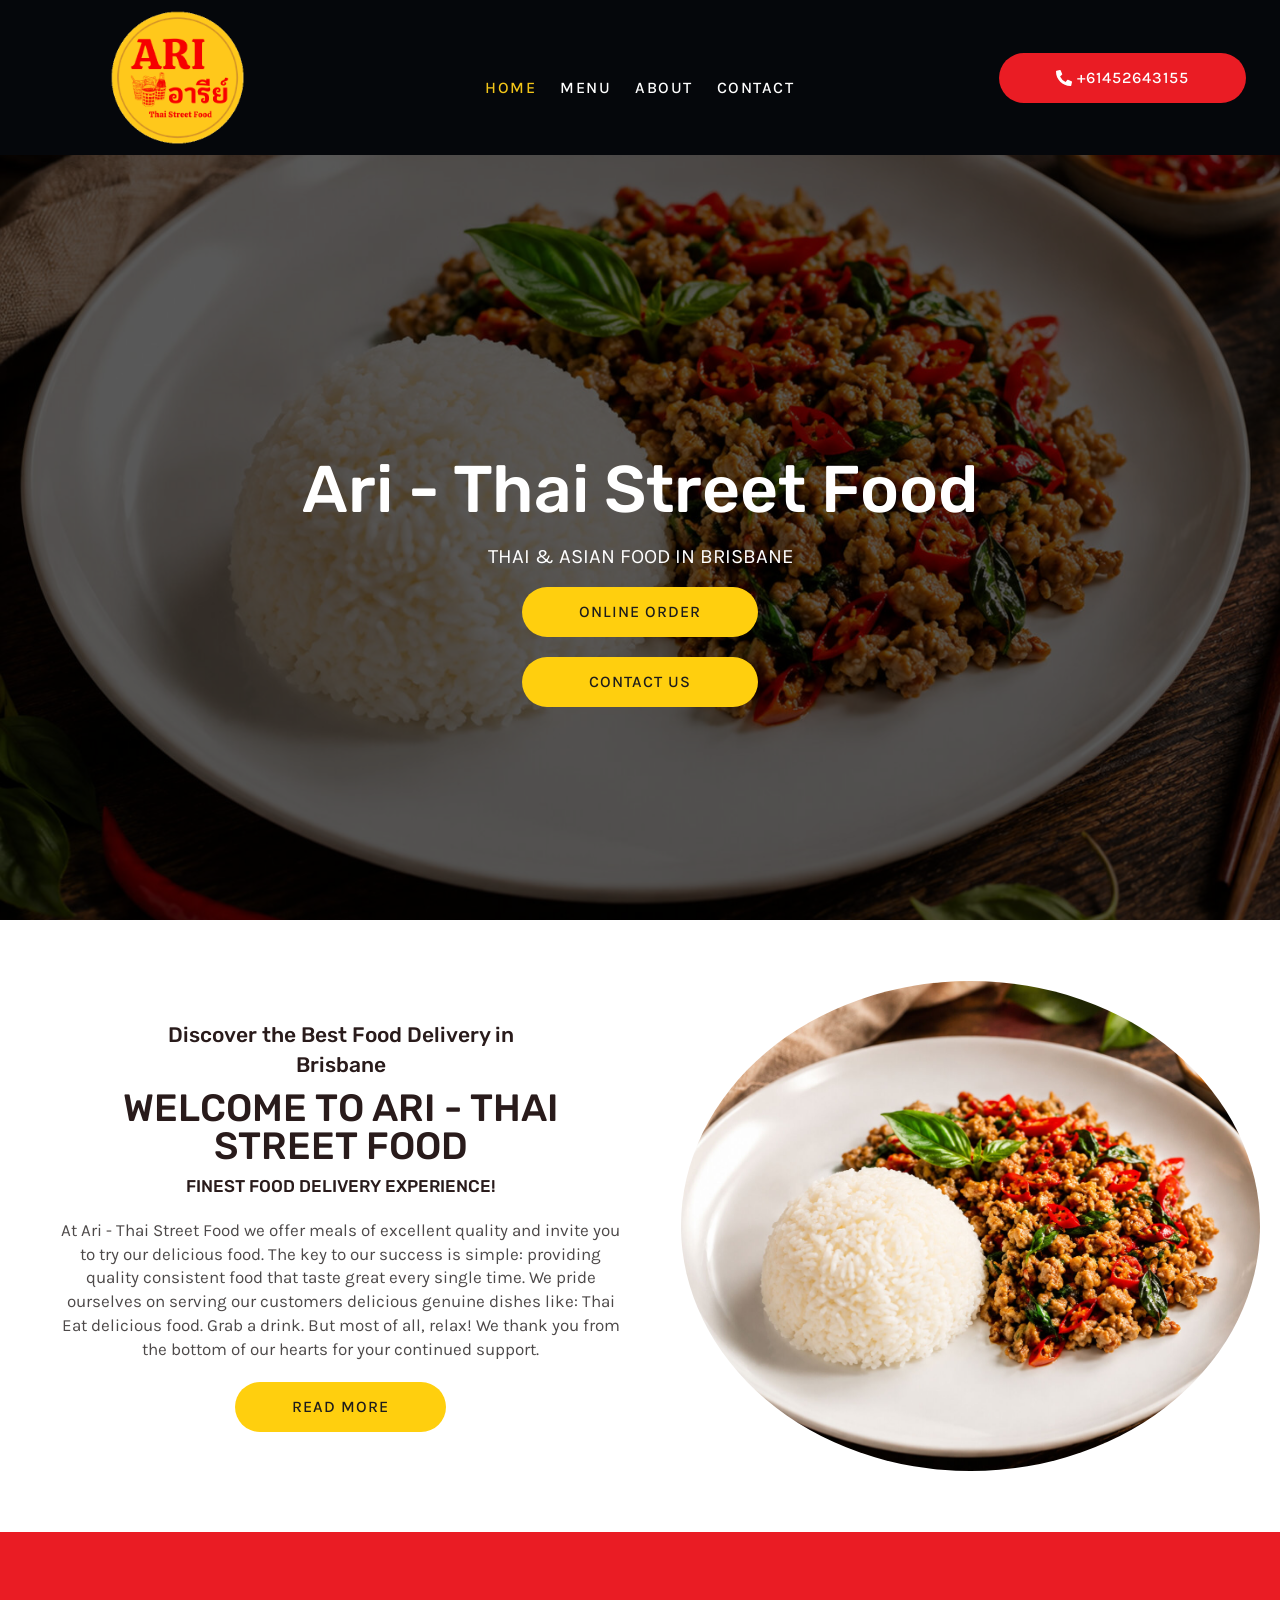
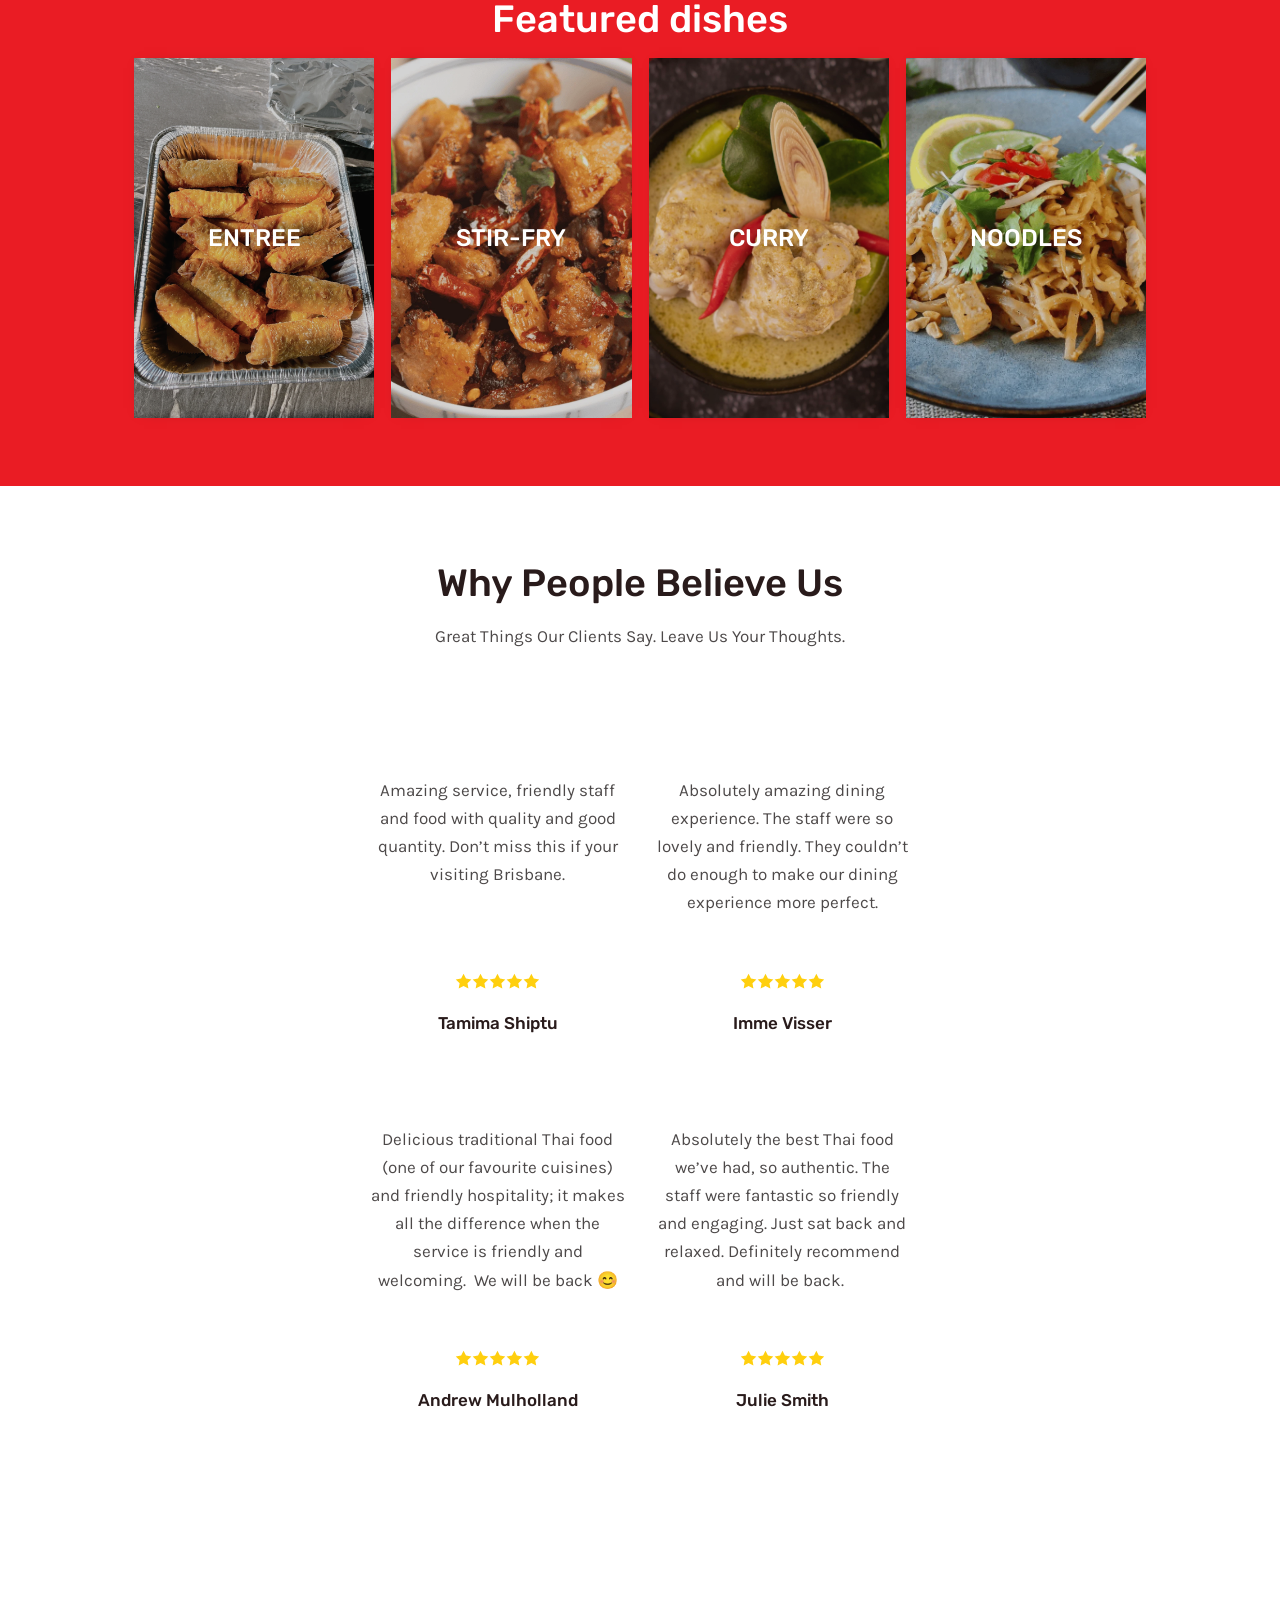
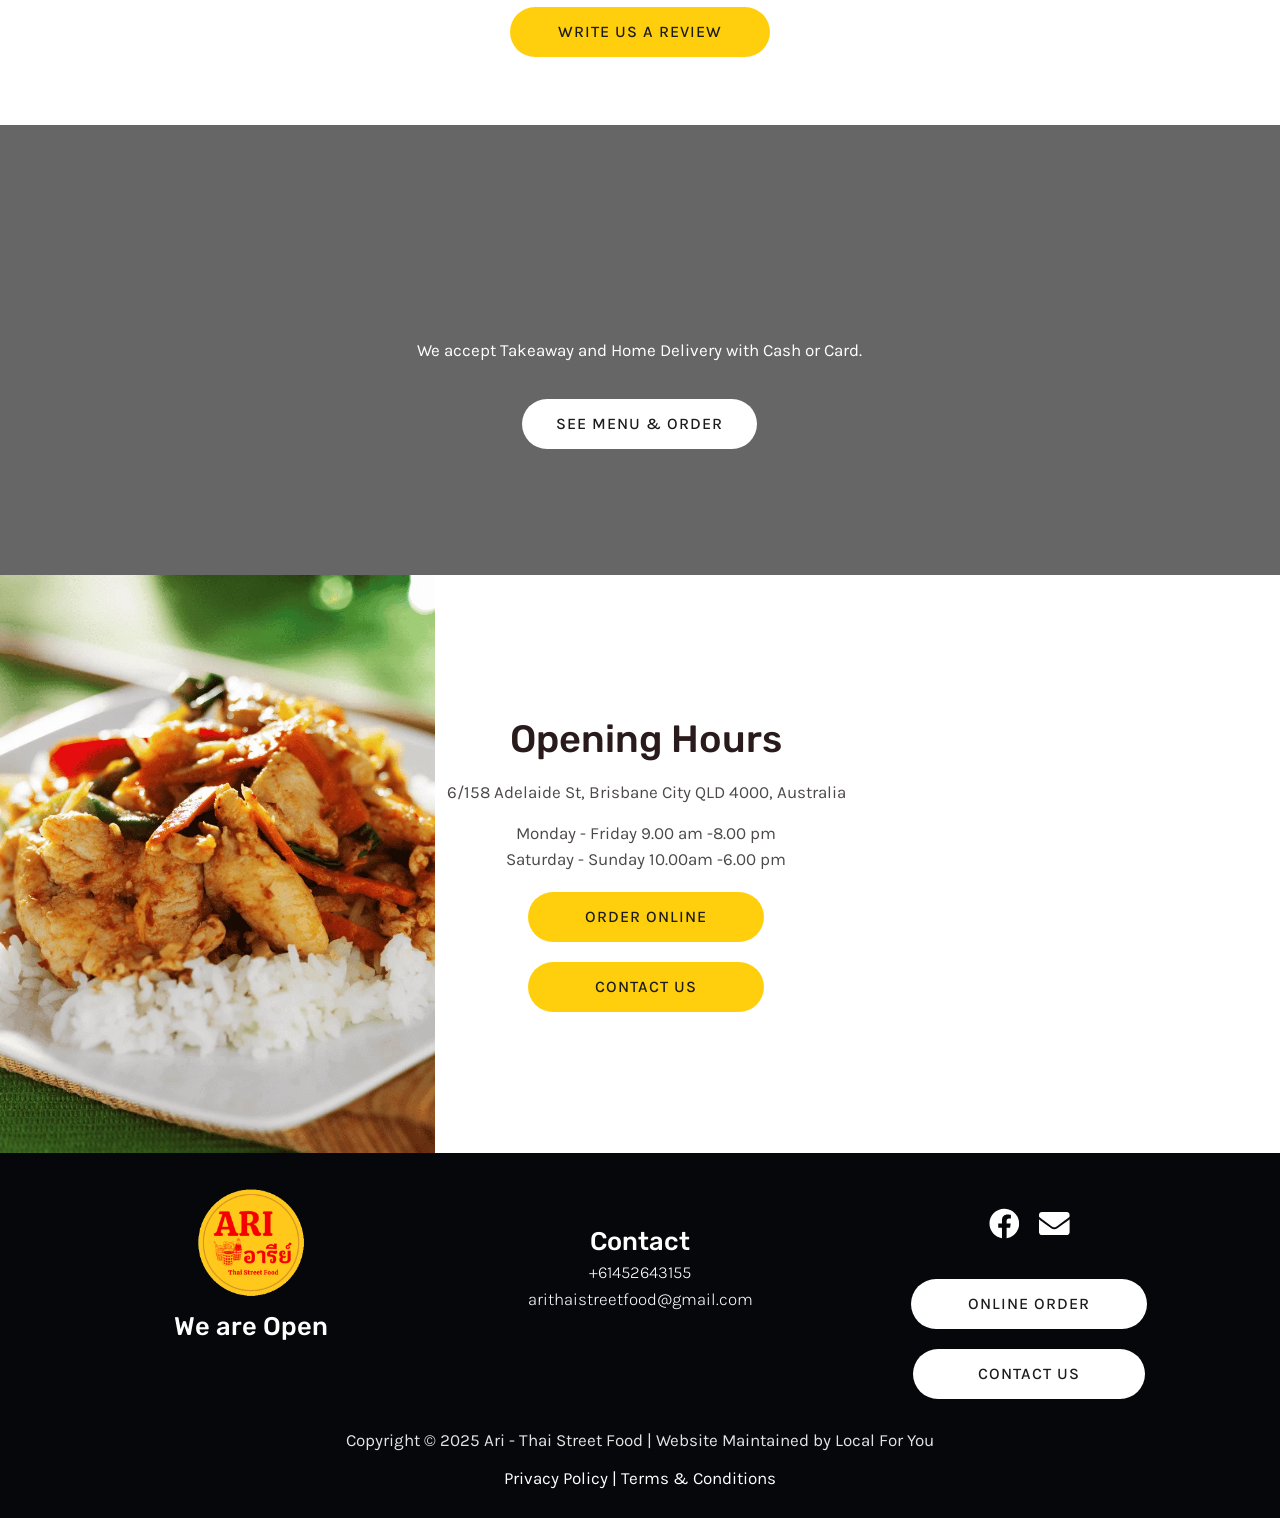
==== commit ed9baa9b: "Home hero: Pad Kra Pow photo; cache-bust custom/menu CSS Hero background swapped from the pad thai s" ====
--- a/index.html
+++ b/index.html
@@ -155,7 +155,7 @@
   height: 300px;
 }
 </style>
-<link rel="stylesheet" href="/wp-content/custom.css" media="all">
+<link rel="stylesheet" href="/wp-content/custom.css?ver=243f4290" media="all">
 </head>
 
 <body itemtype='https://schema.org/WebPage' itemscope='itemscope' class="home wp-singular page-template-default page page-id-13 wp-custom-logo wp-embed-responsive wp-theme-astra ehf-header ehf-footer ehf-template-astra ehf-stylesheet-astra ast-desktop ast-page-builder-template ast-no-sidebar astra-4.13.6 ast-single-post ast-replace-site-logo-transparent ast-inherit-site-logo-transparent ast-theme-transparent-header ast-hfb-header elementor-default elementor-kit-487 elementor-page elementor-page-13">
@@ -241,7 +241,7 @@
 						<div class="hfe-flyout-content push">
 							<nav >
 								<ul id="menu-1-300d3326" class="hfe-nav-menu"><li id="menu-item-29" class="menu-item menu-item-type-post_type menu-item-object-page menu-item-home current-menu-item page_item page-item-13 current_page_item parent hfe-creative-menu"><a href="/" class = "hfe-menu-item">Home</a></li>
-<li id="menu-item-1187" class="menu-item menu-item-type-custom menu-item-object-custom parent hfe-creative-menu"><a href="https://arithaistreetfood-brisbane-city.cloveronline.com.au/menu/all" class = "hfe-menu-item">Menu</a></li>
+<li id="menu-item-1187" class="menu-item menu-item-type-custom menu-item-object-custom parent hfe-creative-menu"><a href="/menu/" class = "hfe-menu-item">Menu</a></li>
 <li id="menu-item-28" class="menu-item menu-item-type-post_type menu-item-object-page parent hfe-creative-menu"><a href="/about/" class = "hfe-menu-item">About</a></li>
 <li id="menu-item-25" class="menu-item menu-item-type-post_type menu-item-object-page parent hfe-creative-menu"><a href="/contact/" class = "hfe-menu-item">Contact</a></li>
 </ul>							</nav>
@@ -264,7 +264,7 @@
 				</div>
 				<nav itemscope="itemscope" itemtype="https://schema.org/SiteNavigationElement" class="hfe-nav-menu__layout-horizontal hfe-nav-menu__submenu-arrow" data-toggle-icon="&lt;svg aria-hidden=&quot;true&quot; tabindex=&quot;0&quot; class=&quot;e-font-icon-svg e-fas-align-justify&quot; viewBox=&quot;0 0 448 512&quot; xmlns=&quot;http://www.w3.org/2000/svg&quot;&gt;&lt;path d=&quot;M432 416H16a16 16 0 0 0-16 16v32a16 16 0 0 0 16 16h416a16 16 0 0 0 16-16v-32a16 16 0 0 0-16-16zm0-128H16a16 16 0 0 0-16 16v32a16 16 0 0 0 16 16h416a16 16 0 0 0 16-16v-32a16 16 0 0 0-16-16zm0-128H16a16 16 0 0 0-16 16v32a16 16 0 0 0 16 16h416a16 16 0 0 0 16-16v-32a16 16 0 0 0-16-16zm0-128H16A16 16 0 0 0 0 48v32a16 16 0 0 0 16 16h416a16 16 0 0 0 16-16V48a16 16 0 0 0-16-16z&quot;&gt;&lt;/path&gt;&lt;/svg&gt;" data-close-icon="&lt;svg aria-hidden=&quot;true&quot; tabindex=&quot;0&quot; class=&quot;e-font-icon-svg e-far-window-close&quot; viewBox=&quot;0 0 512 512&quot; xmlns=&quot;http://www.w3.org/2000/svg&quot;&gt;&lt;path d=&quot;M464 32H48C21.5 32 0 53.5 0 80v352c0 26.5 21.5 48 48 48h416c26.5 0 48-21.5 48-48V80c0-26.5-21.5-48-48-48zm0 394c0 3.3-2.7 6-6 6H54c-3.3 0-6-2.7-6-6V86c0-3.3 2.7-6 6-6h404c3.3 0 6 2.7 6 6v340zM356.5 194.6L295.1 256l61.4 61.4c4.6 4.6 4.6 12.1 0 16.8l-22.3 22.3c-4.6 4.6-12.1 4.6-16.8 0L256 295.1l-61.4 61.4c-4.6 4.6-12.1 4.6-16.8 0l-22.3-22.3c-4.6-4.6-4.6-12.1 0-16.8l61.4-61.4-61.4-61.4c-4.6-4.6-4.6-12.1 0-16.8l22.3-22.3c4.6-4.6 12.1-4.6 16.8 0l61.4 61.4 61.4-61.4c4.6-4.6 12.1-4.6 16.8 0l22.3 22.3c4.7 4.6 4.7 12.1 0 16.8z&quot;&gt;&lt;/path&gt;&lt;/svg&gt;" data-full-width="yes">
 					<ul id="menu-1-2f234277" class="hfe-nav-menu"><li id="menu-item-29" itemprop="name" class="menu-item menu-item-type-post_type menu-item-object-page menu-item-home current-menu-item page_item page-item-13 current_page_item parent hfe-creative-menu"><a href="/" itemprop="url" class = "hfe-menu-item">Home</a></li>
-<li id="menu-item-1187" itemprop="name" class="menu-item menu-item-type-custom menu-item-object-custom parent hfe-creative-menu"><a href="https://arithaistreetfood-brisbane-city.cloveronline.com.au/menu/all" itemprop="url" class = "hfe-menu-item">Menu</a></li>
+<li id="menu-item-1187" itemprop="name" class="menu-item menu-item-type-custom menu-item-object-custom parent hfe-creative-menu"><a href="/menu/" itemprop="url" class = "hfe-menu-item">Menu</a></li>
 <li id="menu-item-28" itemprop="name" class="menu-item menu-item-type-post_type menu-item-object-page parent hfe-creative-menu"><a href="/about/" itemprop="url" class = "hfe-menu-item">About</a></li>
 <li id="menu-item-25" itemprop="name" class="menu-item menu-item-type-post_type menu-item-object-page parent hfe-creative-menu"><a href="/contact/" itemprop="url" class = "hfe-menu-item">Contact</a></li>
 </ul> 
@@ -391,7 +391,7 @@
 								</div>
 				</div>
 				</div>
-		<div class="elementor-element elementor-element-47feff26 e-con-full e-flex e-con e-child" data-id="47feff26" data-element_type="container" data-e-type="container" data-settings="{&quot;background_background&quot;:&quot;slideshow&quot;,&quot;background_slideshow_slide_transition&quot;:&quot;slide_right&quot;,&quot;background_slideshow_gallery&quot;:[{&quot;id&quot;:1145,&quot;url&quot;:&quot;\/wp-content\/uploads\/2025\/03\/Untitled-design-53.webp&quot;},{&quot;id&quot;:1136,&quot;url&quot;:&quot;\/wp-content\/uploads\/2025\/03\/side-view-frying-onions-with-pan-stove2.webp&quot;},{&quot;id&quot;:1133,&quot;url&quot;:&quot;\/wp-content\/uploads\/2025\/03\/Screenshot-2023-09-25-170712.webp&quot;}],&quot;background_slideshow_loop&quot;:&quot;yes&quot;,&quot;background_slideshow_slide_duration&quot;:5000,&quot;background_slideshow_transition_duration&quot;:500}">
+		<div class="elementor-element elementor-element-47feff26 e-con-full e-flex e-con e-child" data-id="47feff26" data-element_type="container" data-e-type="container" data-settings="{&quot;background_background&quot;:&quot;slideshow&quot;,&quot;background_slideshow_slide_transition&quot;:&quot;slide_right&quot;,&quot;background_slideshow_gallery&quot;:[{&quot;id&quot;:1145,&quot;url&quot;:&quot;\/wp-content\/uploads\/pad-kra-pow-hero.jpg&quot;}],&quot;background_slideshow_loop&quot;:&quot;yes&quot;,&quot;background_slideshow_slide_duration&quot;:5000,&quot;background_slideshow_transition_duration&quot;:500}">
 				</div>
 				</div>
 				</div>
--- a/wp-content/custom.css
+++ b/wp-content/custom.css
@@ -8,6 +8,16 @@
   > .elementor-motion-effects-container
   > .elementor-motion-effects-layer {
   background-color: #05070b !important;
+}
+
+/* Home hero: Pad Kra Pow photo instead of the original pad thai image. */
+.elementor-13 .elementor-element.elementor-element-44e82272:not(.elementor-motion-effects-element-type-background),
+.elementor-13 .elementor-element.elementor-element-44e82272
+  > .elementor-motion-effects-container
+  > .elementor-motion-effects-layer {
+  background-image: url("/wp-content/uploads/pad-kra-pow-hero.jpg") !important;
+  background-position: center center !important;
+  background-size: cover !important;
 }
 
 /* Nav links: white on the dark header, brand yellow on hover/current. */
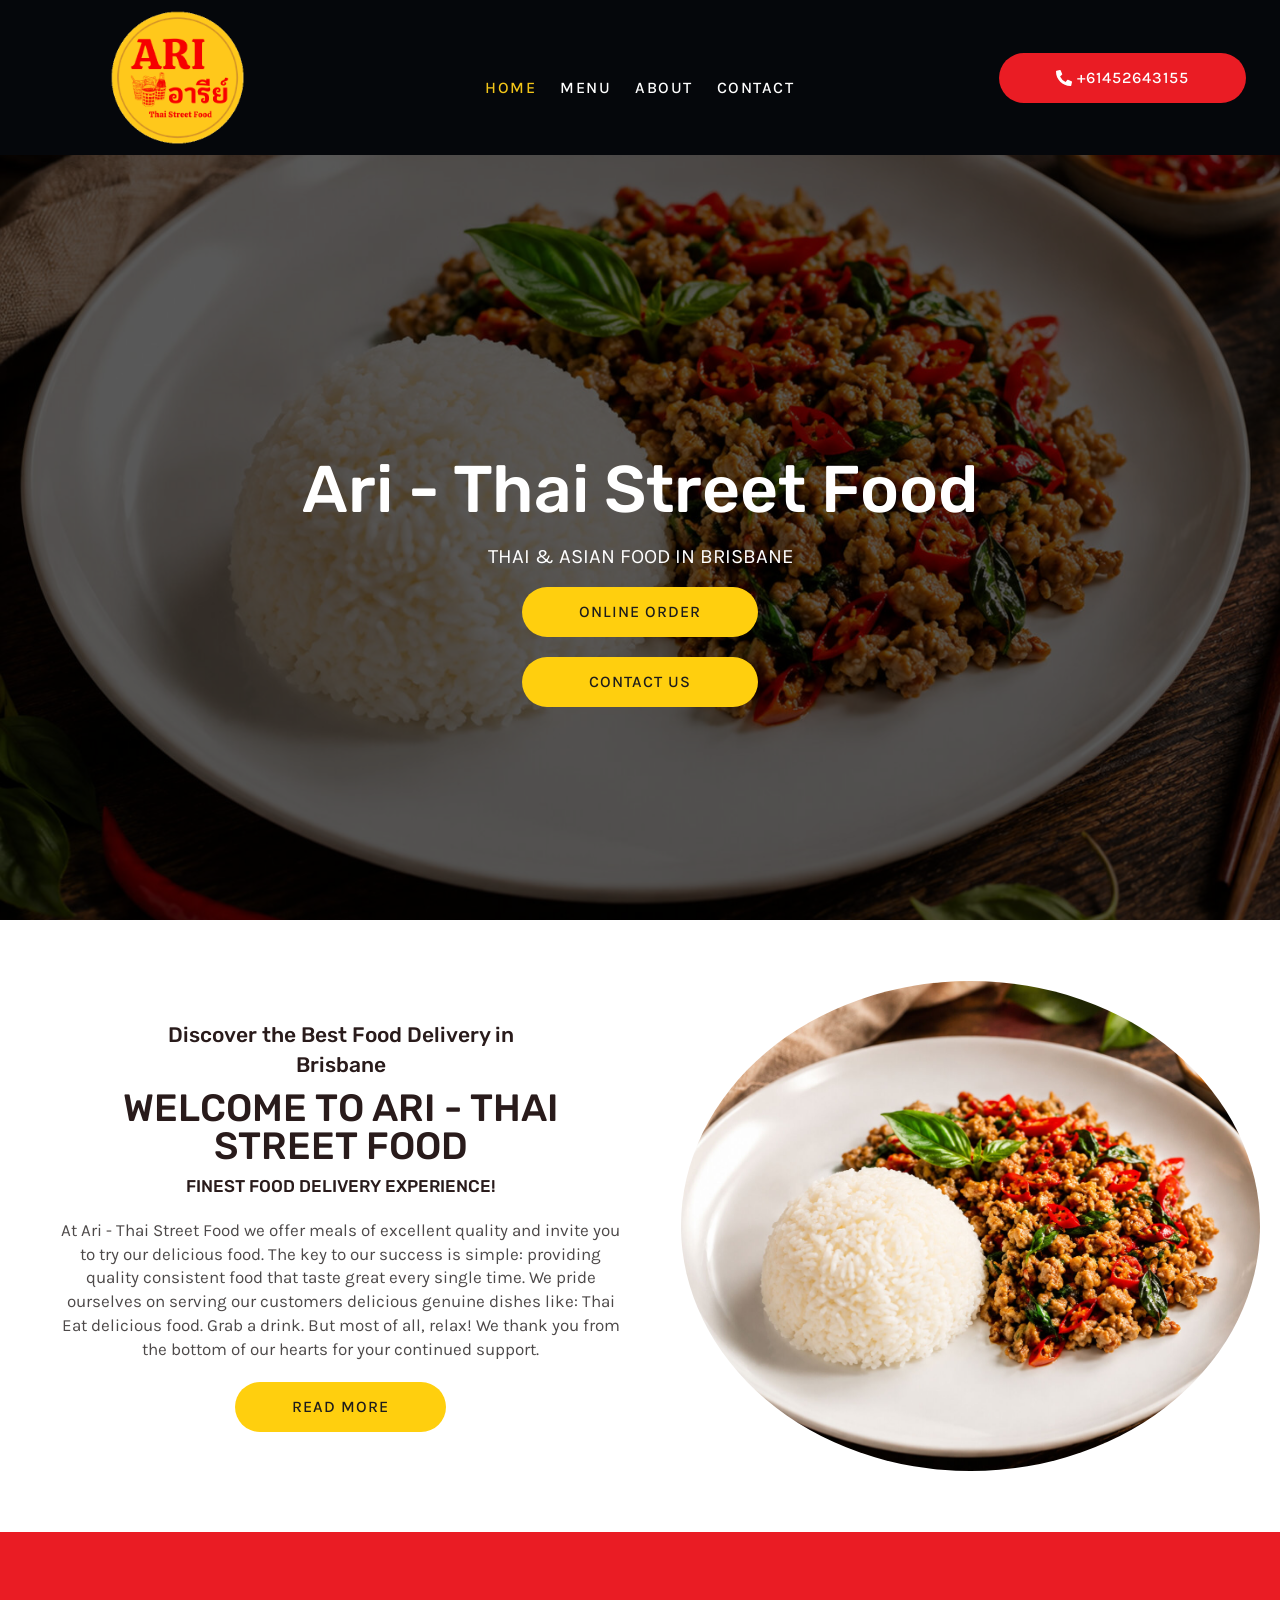
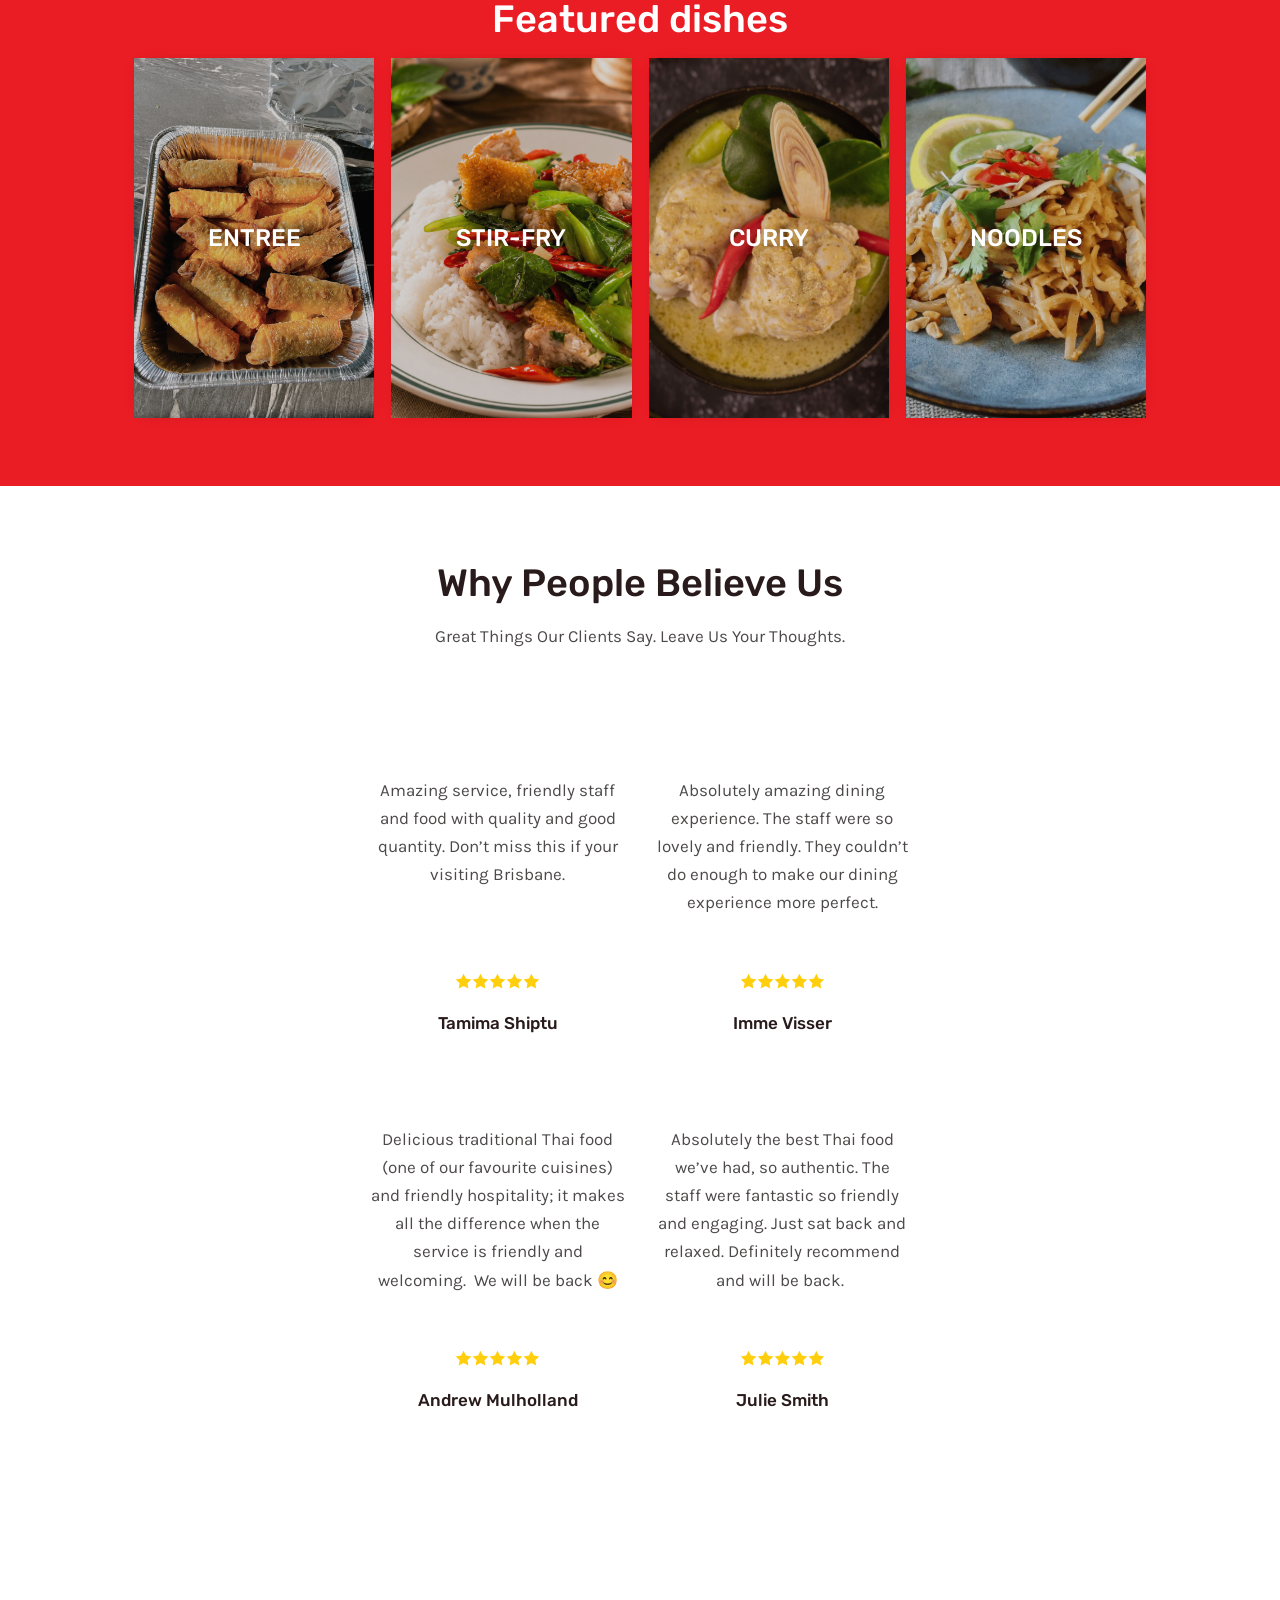
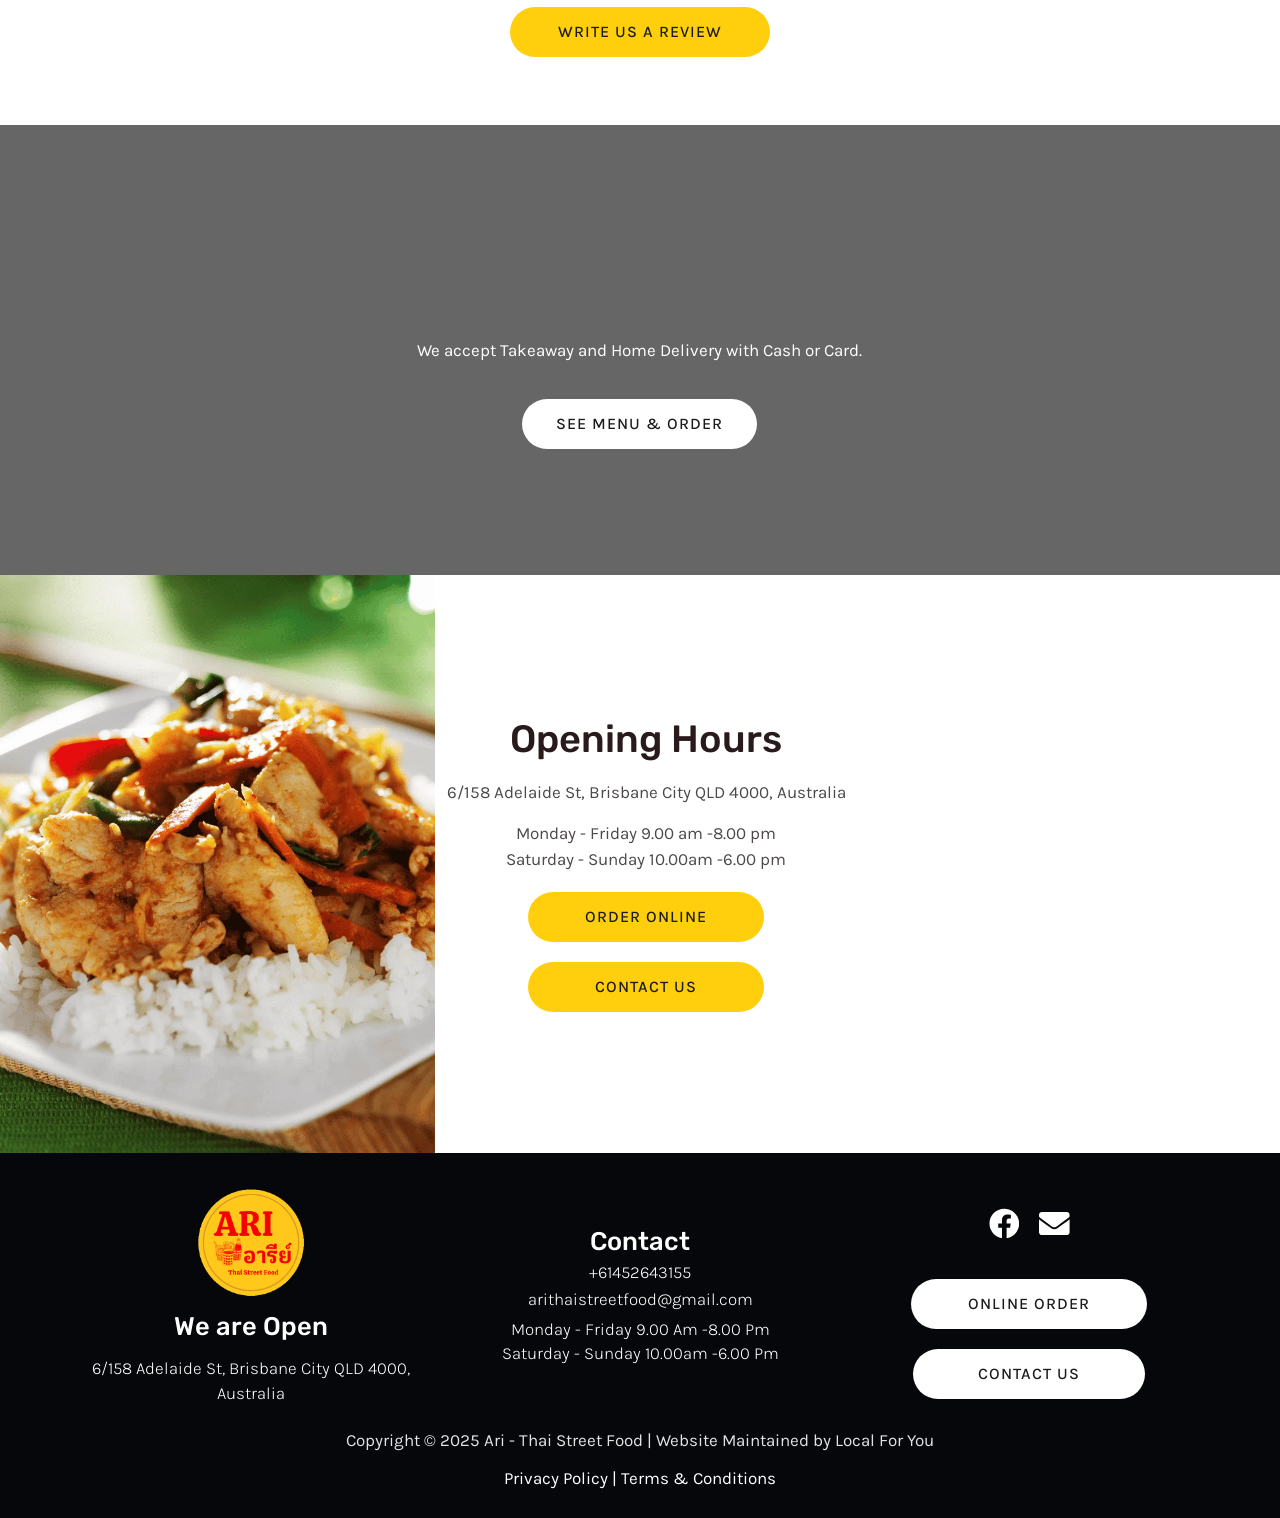
==== commit f75c9184: "Featured dishes: new STIR-FRY tile photo (Gai-Lan crispy pork) Co-Authored-By: Claude Fable 5 <norep" ====
--- a/index.html
+++ b/index.html
@@ -155,7 +155,7 @@
   height: 300px;
 }
 </style>
-<link rel="stylesheet" href="/wp-content/custom.css?ver=243f4290" media="all">
+<link rel="stylesheet" href="/wp-content/custom.css?ver=bca87f47" media="all">
 </head>
 
 <body itemtype='https://schema.org/WebPage' itemscope='itemscope' class="home wp-singular page-template-default page page-id-13 wp-custom-logo wp-embed-responsive wp-theme-astra ehf-header ehf-footer ehf-template-astra ehf-stylesheet-astra ast-desktop ast-page-builder-template ast-no-sidebar astra-4.13.6 ast-single-post ast-replace-site-logo-transparent ast-inherit-site-logo-transparent ast-theme-transparent-header ast-hfb-header elementor-default elementor-kit-487 elementor-page elementor-page-13">
--- a/wp-content/custom.css
+++ b/wp-content/custom.css
@@ -16,6 +16,13 @@
   > .elementor-motion-effects-container
   > .elementor-motion-effects-layer {
   background-image: url("/wp-content/uploads/pad-kra-pow-hero.jpg") !important;
+  background-position: center center !important;
+  background-size: cover !important;
+}
+
+/* Home "Featured dishes": STIR-FRY tile photo (Gai-Lan crispy pork). */
+.elementor-13 .elementor-element.elementor-element-8cb4c72 {
+  background-image: url("/wp-content/uploads/stir-fry-tile.jpg") !important;
   background-position: center center !important;
   background-size: cover !important;
 }
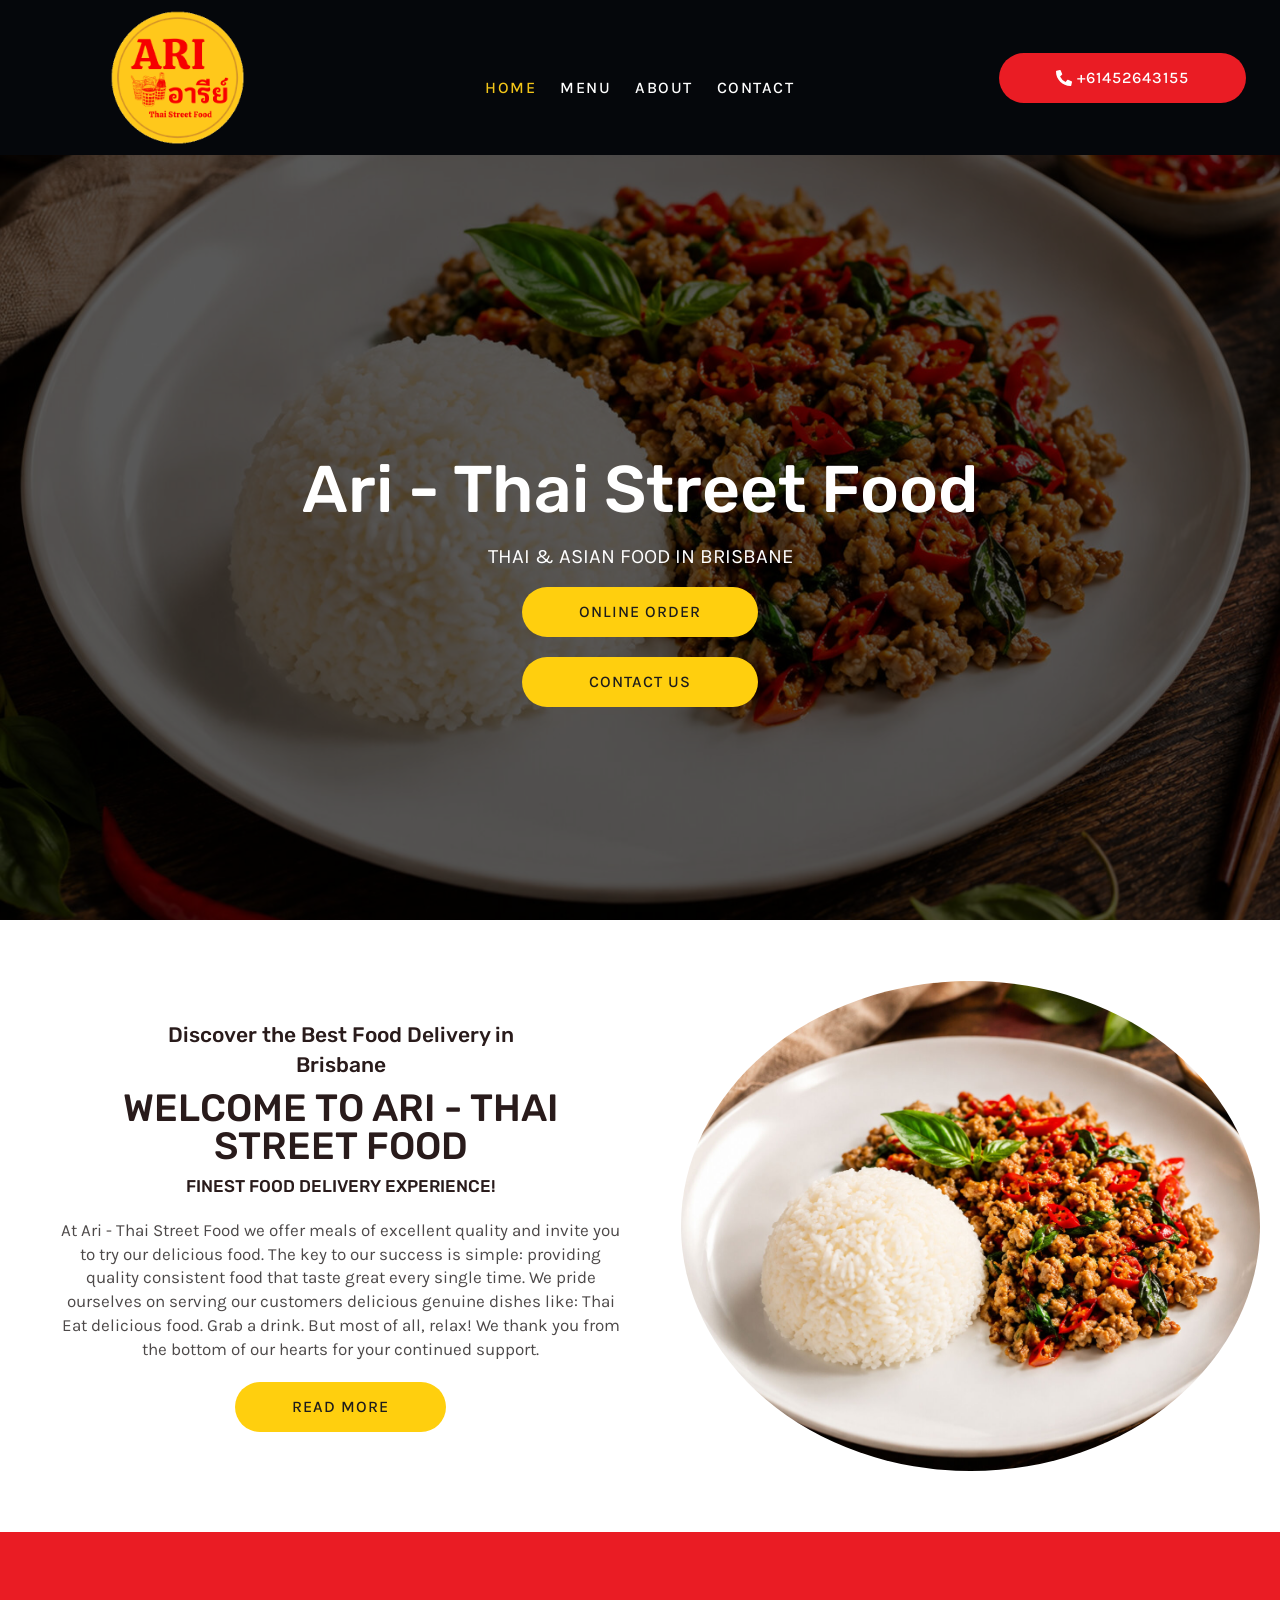
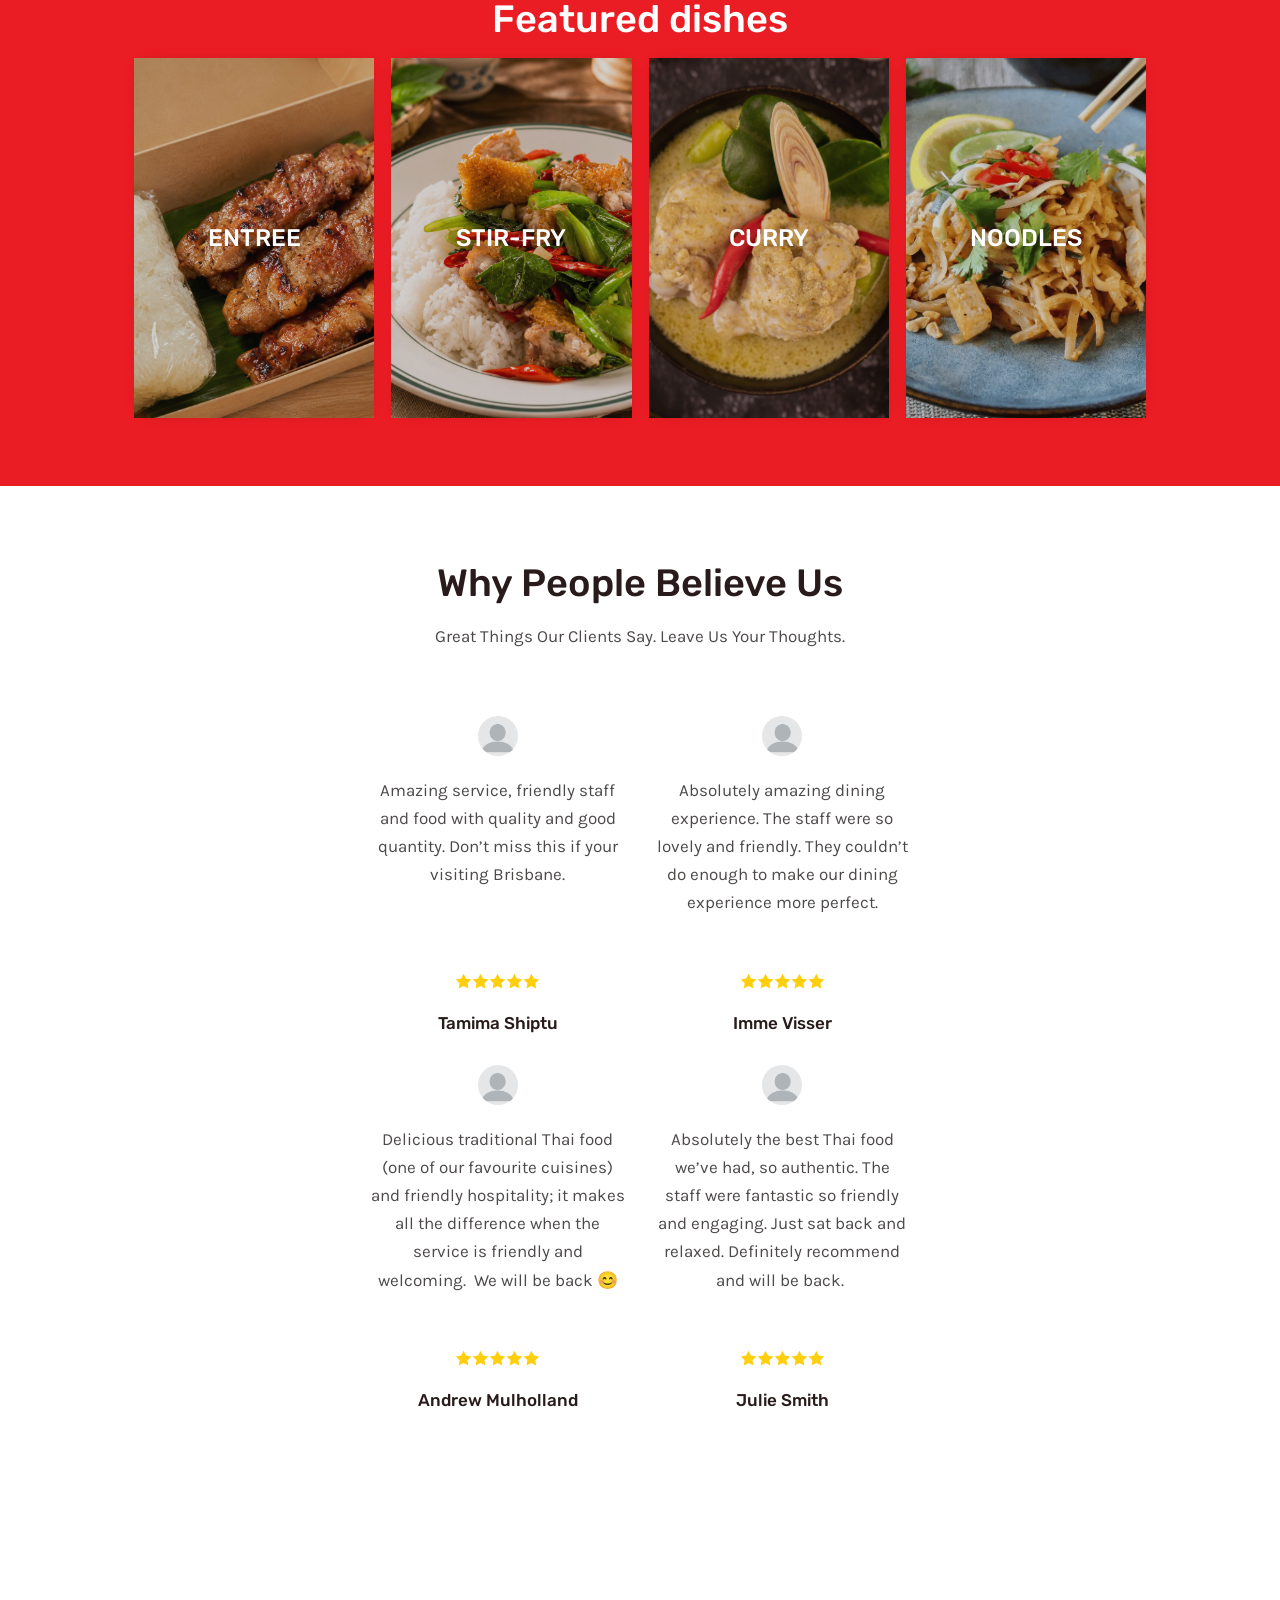
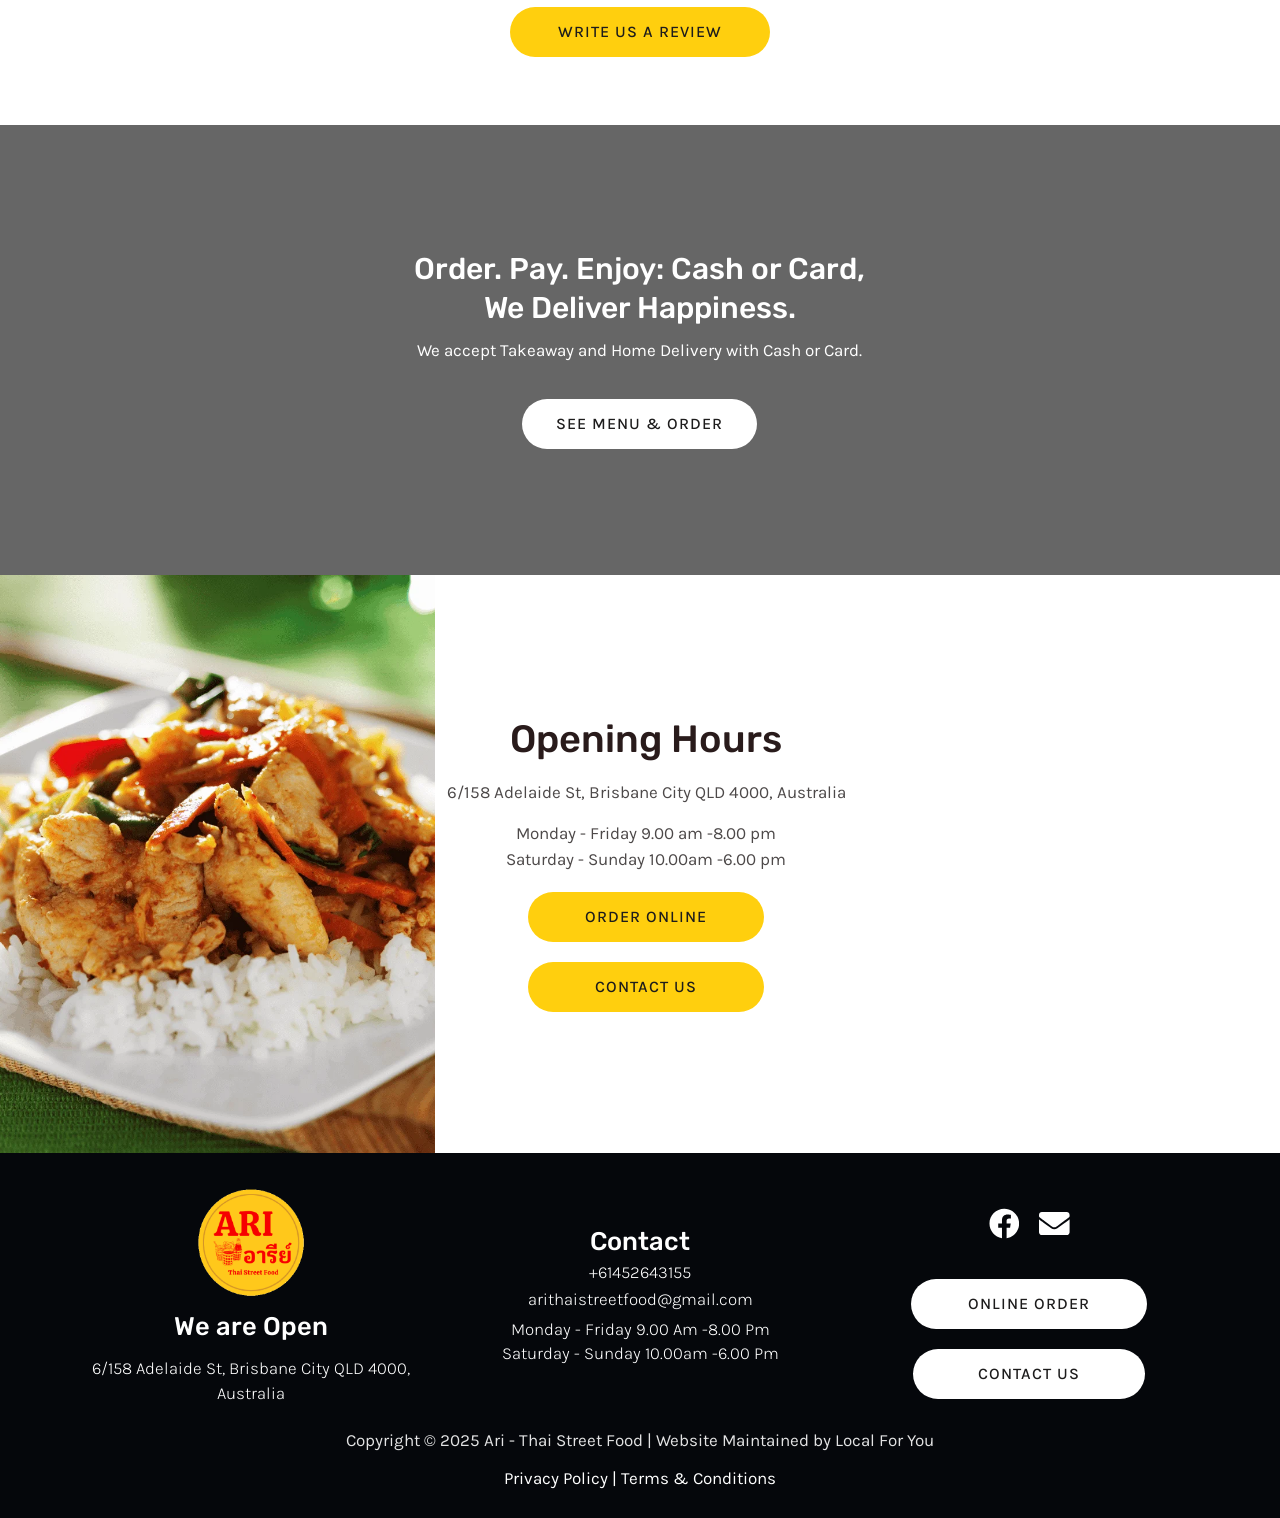
==== commit d06fcbf0: "Featured dishes: new ENTREE tile photo (Set Moo Ping) Co-Authored-By: Claude Fable 5 <noreply@anthro" ====
--- a/index.html
+++ b/index.html
@@ -155,7 +155,7 @@
   height: 300px;
 }
 </style>
-<link rel="stylesheet" href="/wp-content/custom.css?ver=bca87f47" media="all">
+<link rel="stylesheet" href="/wp-content/custom.css?ver=ddbc32b7" media="all">
 </head>
 
 <body itemtype='https://schema.org/WebPage' itemscope='itemscope' class="home wp-singular page-template-default page page-id-13 wp-custom-logo wp-embed-responsive wp-theme-astra ehf-header ehf-footer ehf-template-astra ehf-stylesheet-astra ast-desktop ast-page-builder-template ast-no-sidebar astra-4.13.6 ast-single-post ast-replace-site-logo-transparent ast-inherit-site-logo-transparent ast-theme-transparent-header ast-hfb-header elementor-default elementor-kit-487 elementor-page elementor-page-13">
--- a/wp-content/custom.css
+++ b/wp-content/custom.css
@@ -16,6 +16,13 @@
   > .elementor-motion-effects-container
   > .elementor-motion-effects-layer {
   background-image: url("/wp-content/uploads/pad-kra-pow-hero.jpg") !important;
+  background-position: center center !important;
+  background-size: cover !important;
+}
+
+/* Home "Featured dishes": ENTREE tile photo (Set Moo Ping skewers). */
+.elementor-13 .elementor-element.elementor-element-228f0fbb {
+  background-image: url("/wp-content/uploads/entree-tile.jpg") !important;
   background-position: center center !important;
   background-size: cover !important;
 }
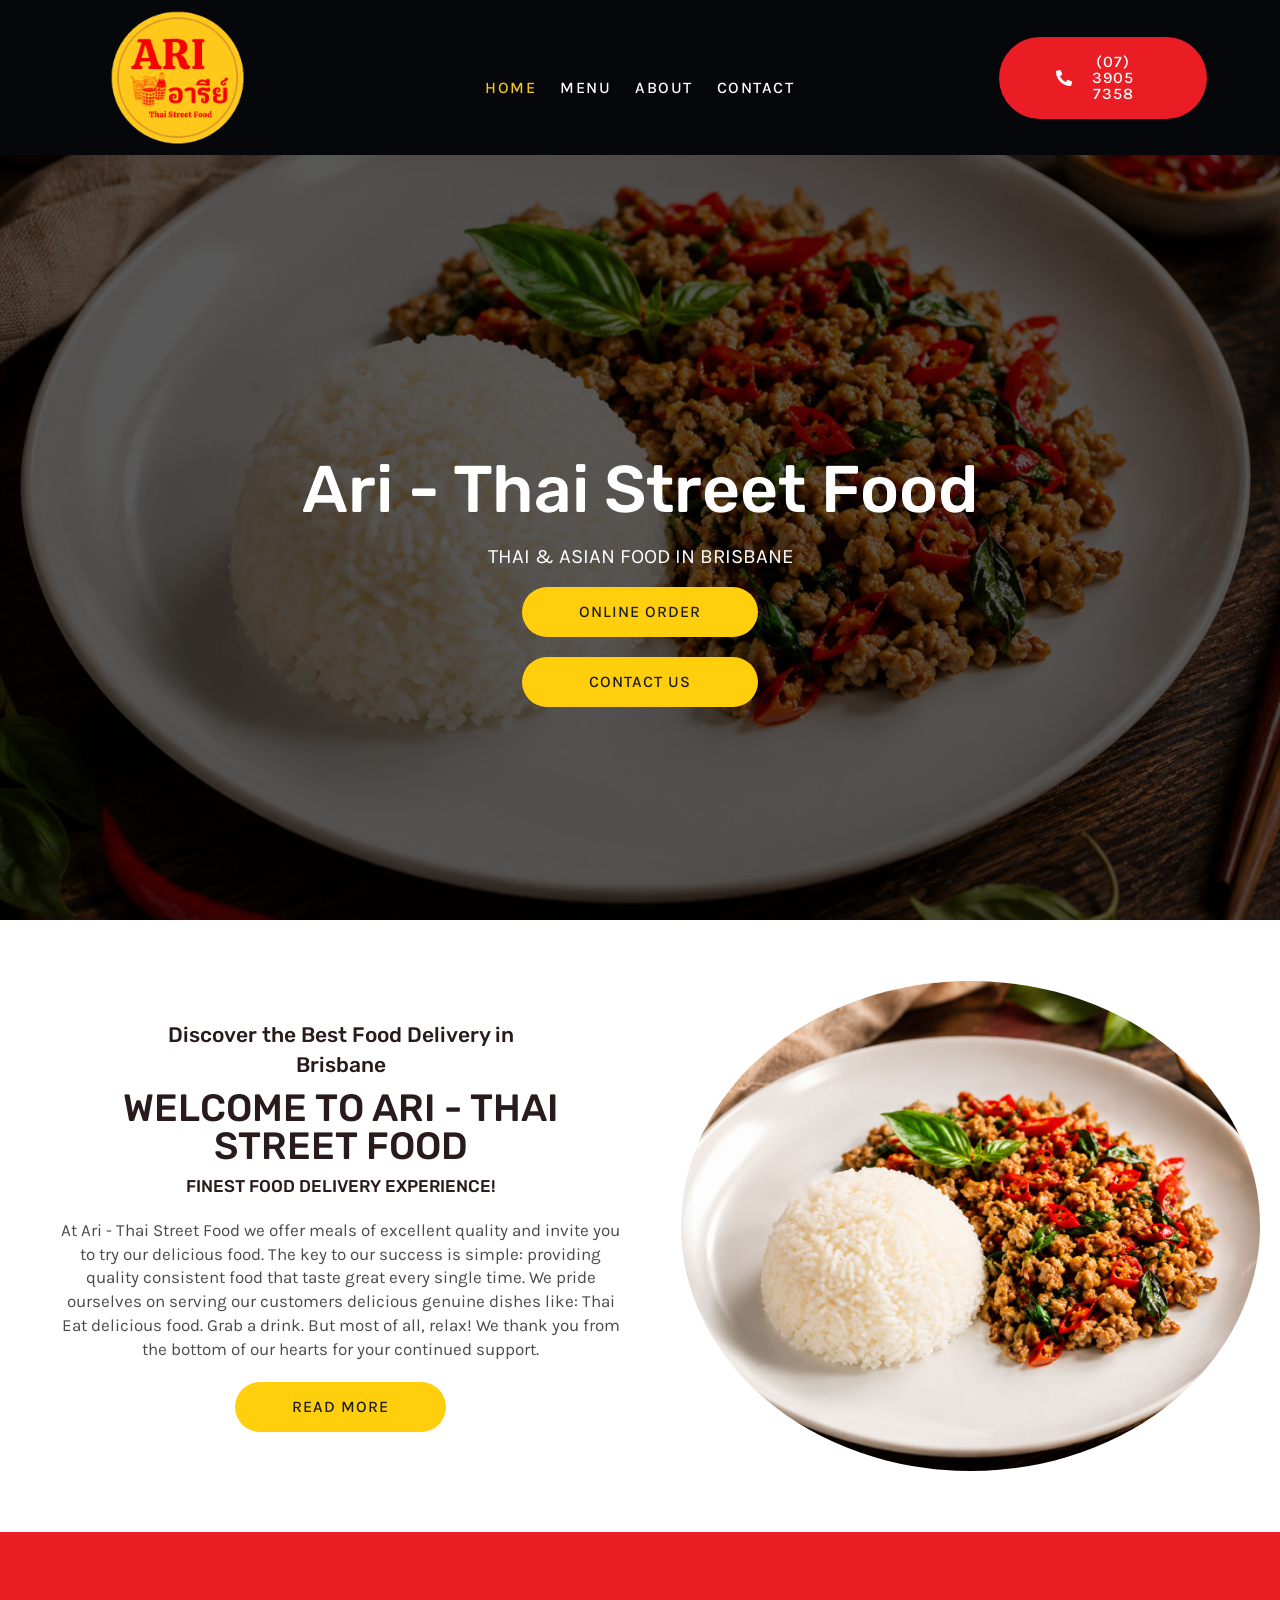
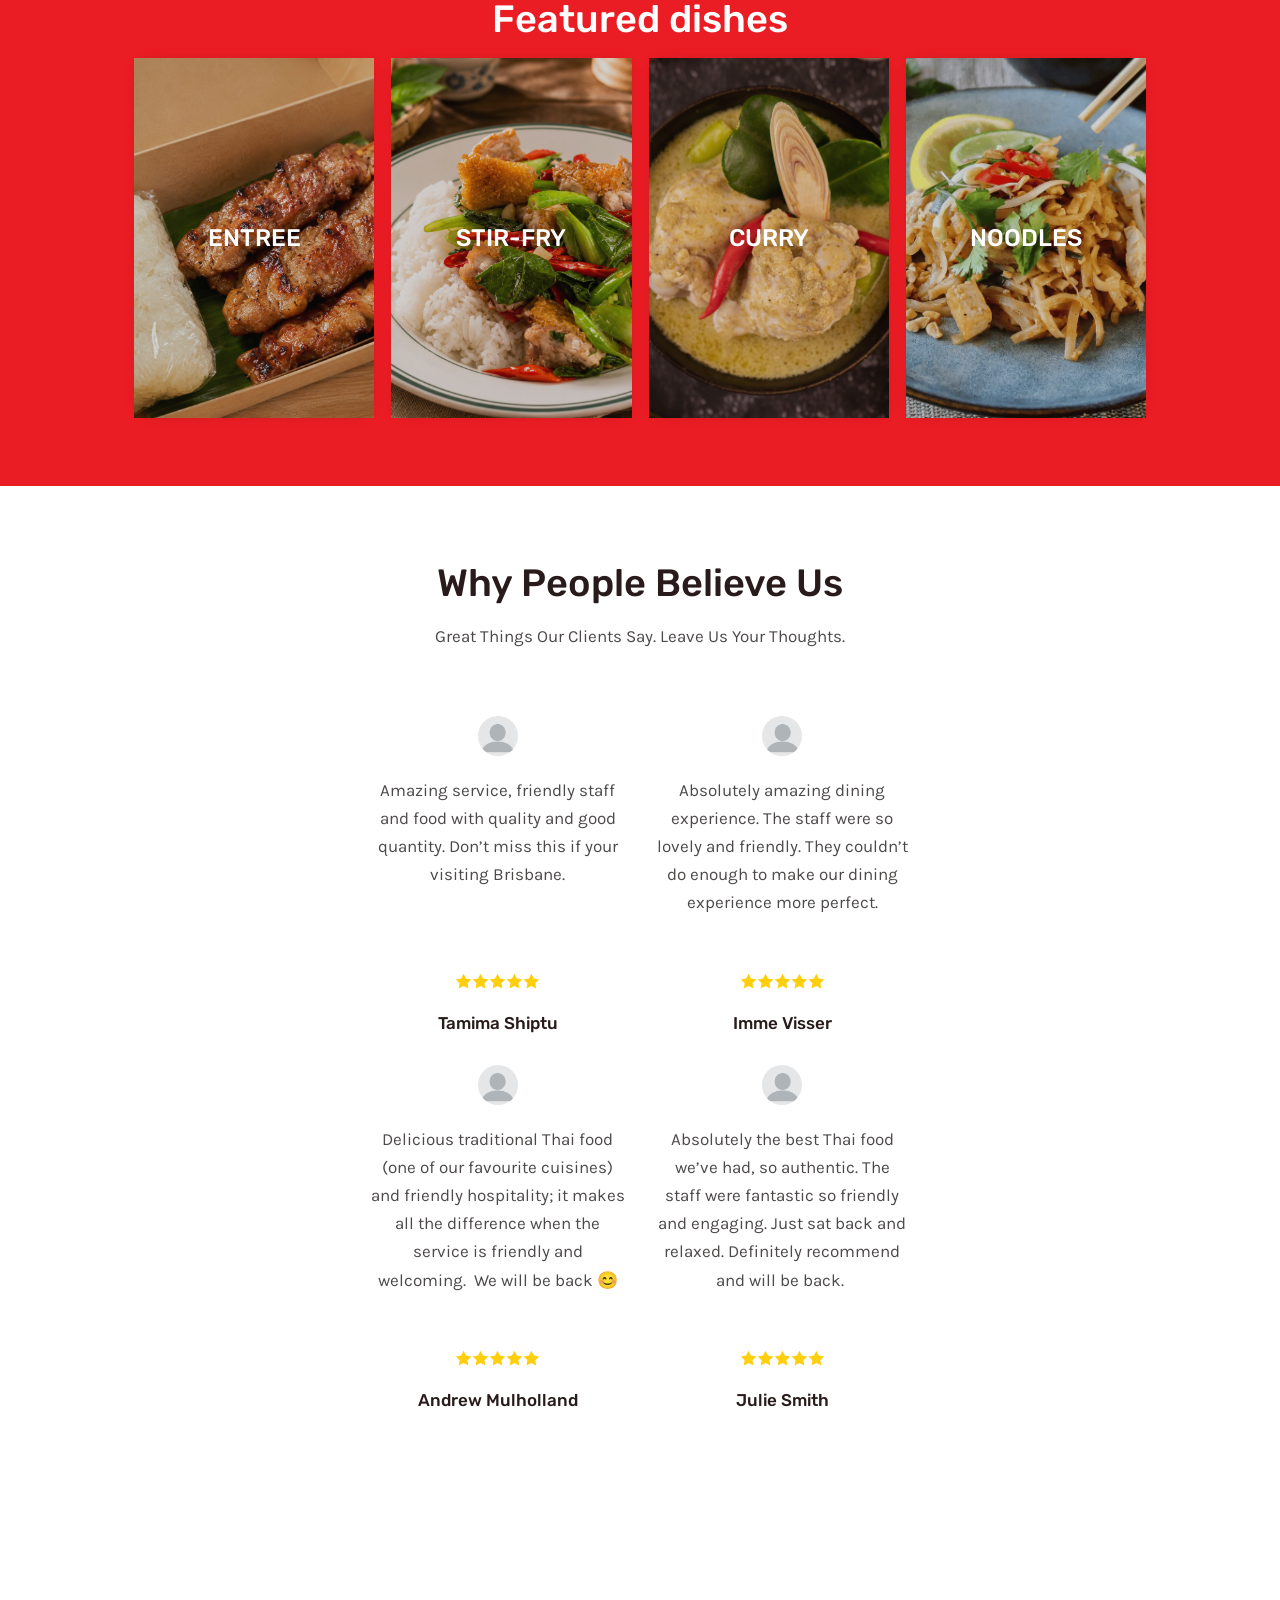
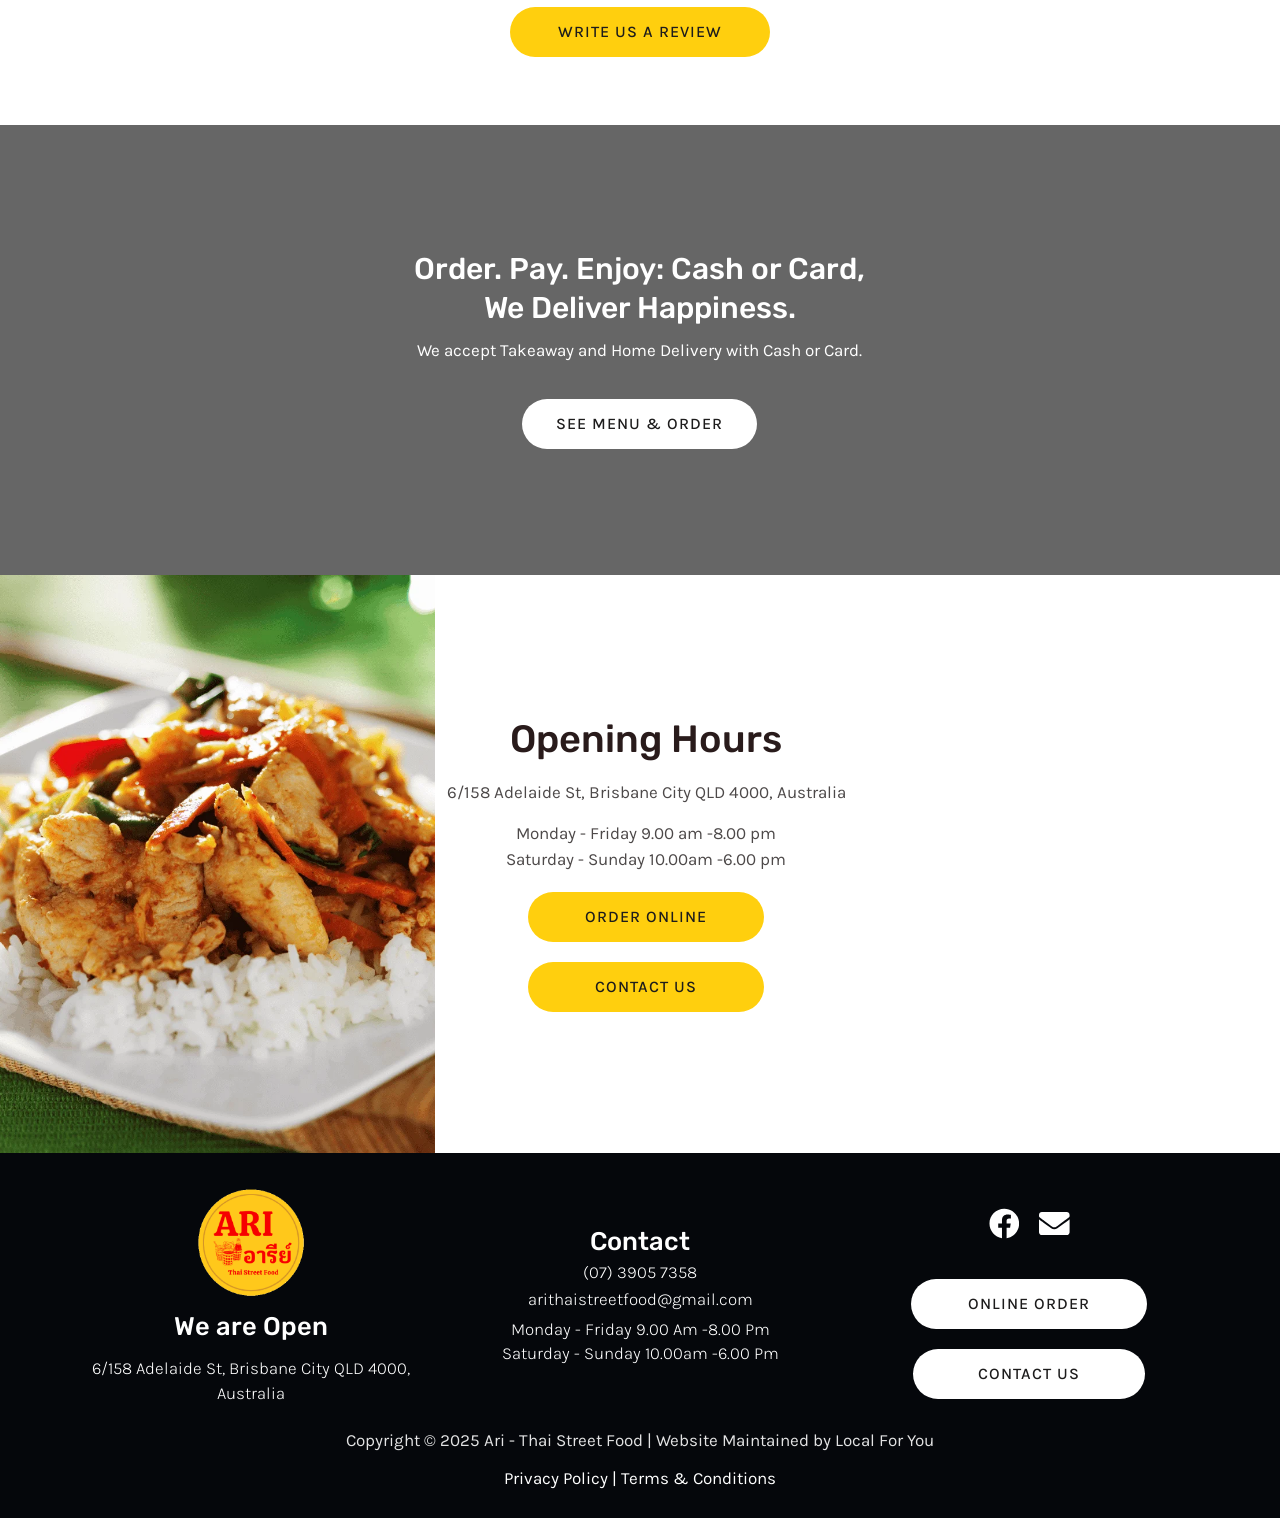
==== commit ce20e465: "Update phone number site-wide to (07) 3905 7358 Display text and tel: links (tel:+61739057358) repla" ====
--- a/index.html
+++ b/index.html
@@ -277,11 +277,11 @@
 				<div class="elementor-element elementor-element-23c97a28 elementor-align-center elementor-widget elementor-widget-button" data-id="23c97a28" data-element_type="widget" data-e-type="widget" data-widget_type="button.default">
 				<div class="elementor-widget-container">
 									<div class="elementor-button-wrapper">
-					<a class="elementor-button elementor-button-link elementor-size-sm elementor-animation-grow" href="tel:+61452643155">
+					<a class="elementor-button elementor-button-link elementor-size-sm elementor-animation-grow" href="tel:+61739057358">
 						<span class="elementor-button-content-wrapper">
 						<span class="elementor-button-icon">
 				<svg aria-hidden="true" class="e-font-icon-svg e-fas-phone-alt" viewBox="0 0 512 512" xmlns="http://www.w3.org/2000/svg"><path d="M497.39 361.8l-112-48a24 24 0 0 0-28 6.9l-49.6 60.6A370.66 370.66 0 0 1 130.6 204.11l60.6-49.6a23.94 23.94 0 0 0 6.9-28l-48-112A24.16 24.16 0 0 0 122.6.61l-104 24A24 24 0 0 0 0 48c0 256.5 207.9 464 464 464a24 24 0 0 0 23.4-18.6l24-104a24.29 24.29 0 0 0-14.01-27.6z"></path></svg>			</span>
-									<span class="elementor-button-text">+61452643155</span>
+									<span class="elementor-button-text">(07) 3905 7358</span>
 					</span>
 					</a>
 				</div>
@@ -339,7 +339,7 @@
 				<div class="elementor-element elementor-element-5168ed9 elementor-align-center elementor-widget elementor-widget-button" data-id="5168ed9" data-element_type="widget" data-e-type="widget" data-widget_type="button.default">
 				<div class="elementor-widget-container">
 									<div class="elementor-button-wrapper">
-					<a class="elementor-button elementor-button-link elementor-size-sm elementor-animation-grow" href="tel:+61452643155" target="_blank">
+					<a class="elementor-button elementor-button-link elementor-size-sm elementor-animation-grow" href="tel:+61739057358" target="_blank">
 						<span class="elementor-button-content-wrapper">
 									<span class="elementor-button-text">Contact Us</span>
 					</span>
@@ -740,7 +740,7 @@
 				<div class="elementor-element elementor-element-24f85047 elementor-align-center elementor-widget elementor-widget-button" data-id="24f85047" data-element_type="widget" data-e-type="widget" data-widget_type="button.default">
 				<div class="elementor-widget-container">
 									<div class="elementor-button-wrapper">
-					<a class="elementor-button elementor-button-link elementor-size-sm elementor-animation-grow" href="tel:+61452643155" target="_blank">
+					<a class="elementor-button elementor-button-link elementor-size-sm elementor-animation-grow" href="tel:+61739057358" target="_blank">
 						<span class="elementor-button-content-wrapper">
 									<span class="elementor-button-text">Contact Us</span>
 					</span>
@@ -815,7 +815,7 @@
 				</div>
 				<div class="elementor-element elementor-element-2757942c elementor-invisible elementor-widget elementor-widget-heading" data-id="2757942c" data-element_type="widget" data-e-type="widget" data-settings="{&quot;_animation&quot;:&quot;fadeInRight&quot;}" data-widget_type="heading.default">
 				<div class="elementor-widget-container">
-					<p class="elementor-heading-title elementor-size-default"><a href="tel:+61452643155" target="_blank">+61452643155</a></p>				</div>
+					<p class="elementor-heading-title elementor-size-default"><a href="tel:+61739057358" target="_blank">(07) 3905 7358</a></p>				</div>
 				</div>
 				<div class="elementor-element elementor-element-66507523 elementor-invisible elementor-widget elementor-widget-heading" data-id="66507523" data-element_type="widget" data-e-type="widget" data-settings="{&quot;_animation&quot;:&quot;fadeInRight&quot;}" data-widget_type="heading.default">
 				<div class="elementor-widget-container">
@@ -860,7 +860,7 @@
 				<div class="elementor-element elementor-element-1904aa5a elementor-align-center elementor-widget elementor-widget-button" data-id="1904aa5a" data-element_type="widget" data-e-type="widget" data-widget_type="button.default">
 				<div class="elementor-widget-container">
 									<div class="elementor-button-wrapper">
-					<a class="elementor-button elementor-button-link elementor-size-sm elementor-animation-grow" href="tel:+61452643155" target="_blank">
+					<a class="elementor-button elementor-button-link elementor-size-sm elementor-animation-grow" href="tel:+61739057358" target="_blank">
 						<span class="elementor-button-content-wrapper">
 									<span class="elementor-button-text">Contact Us</span>
 					</span>
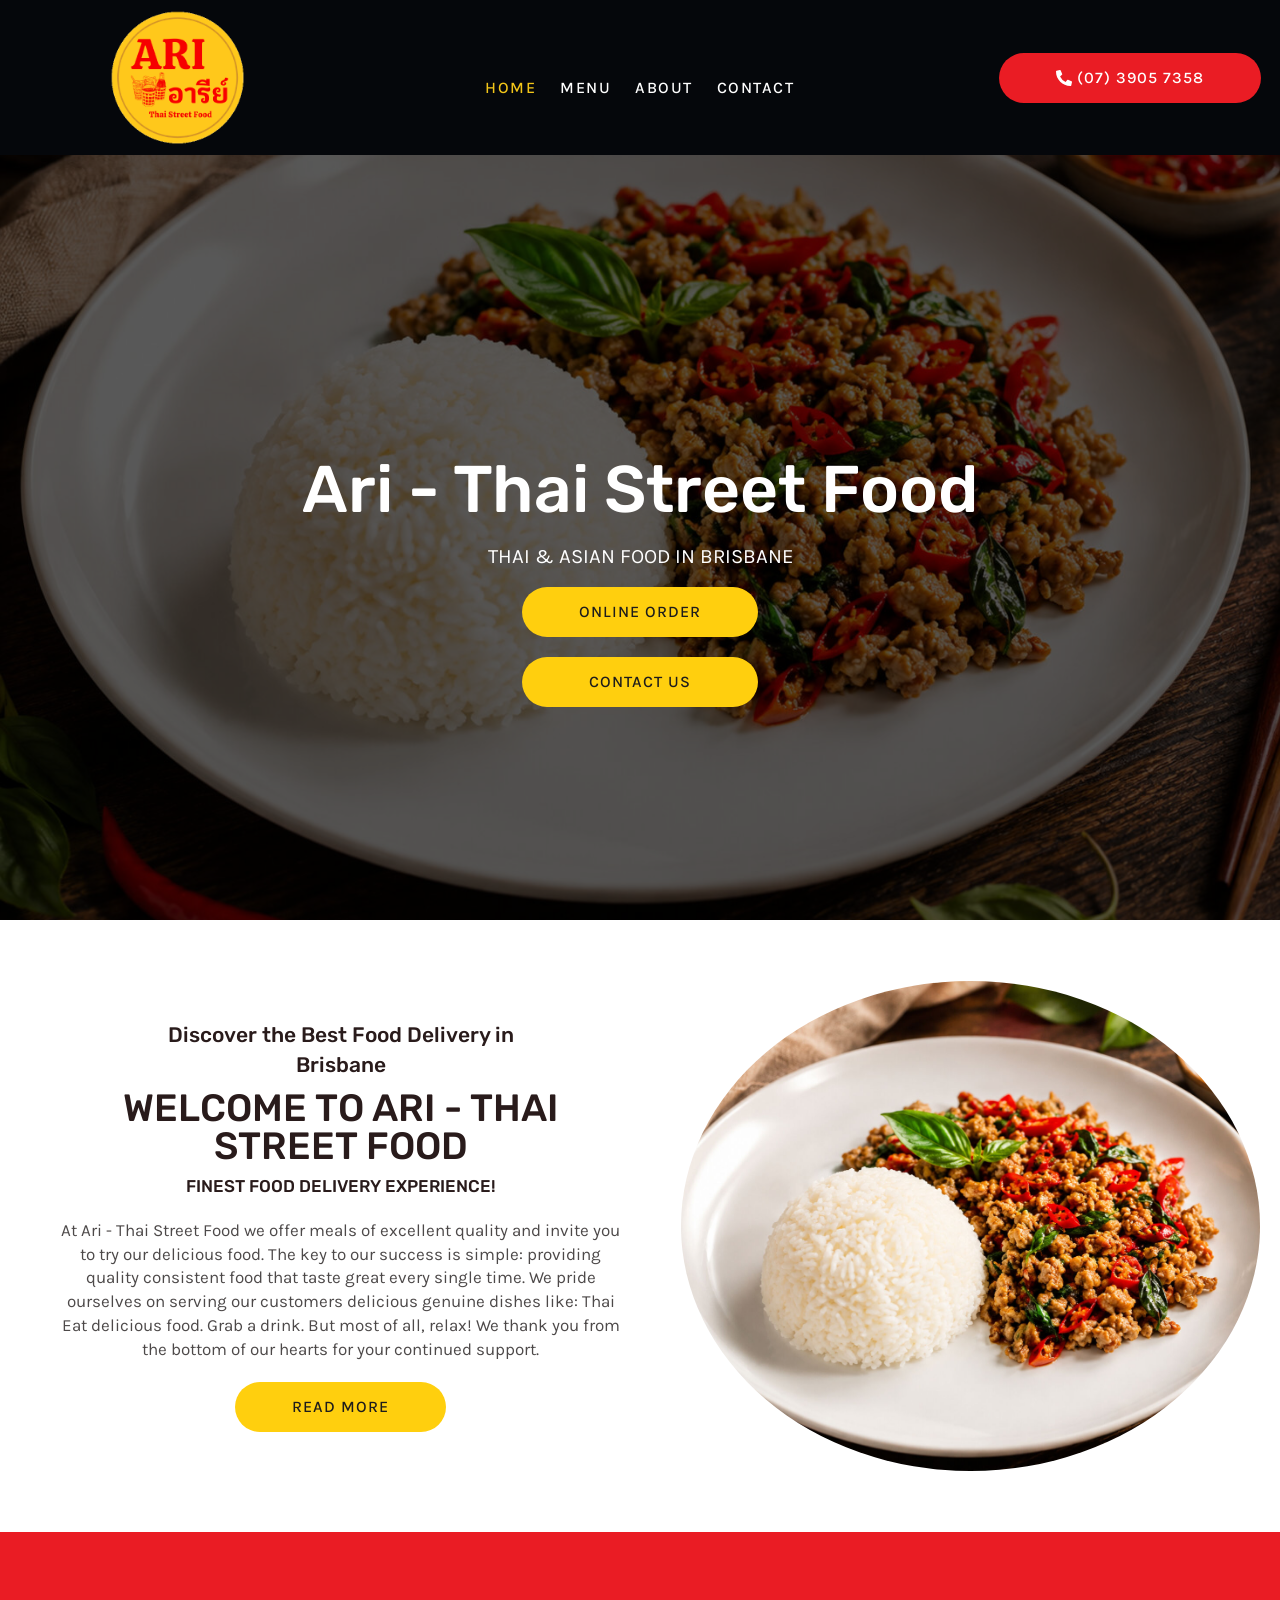
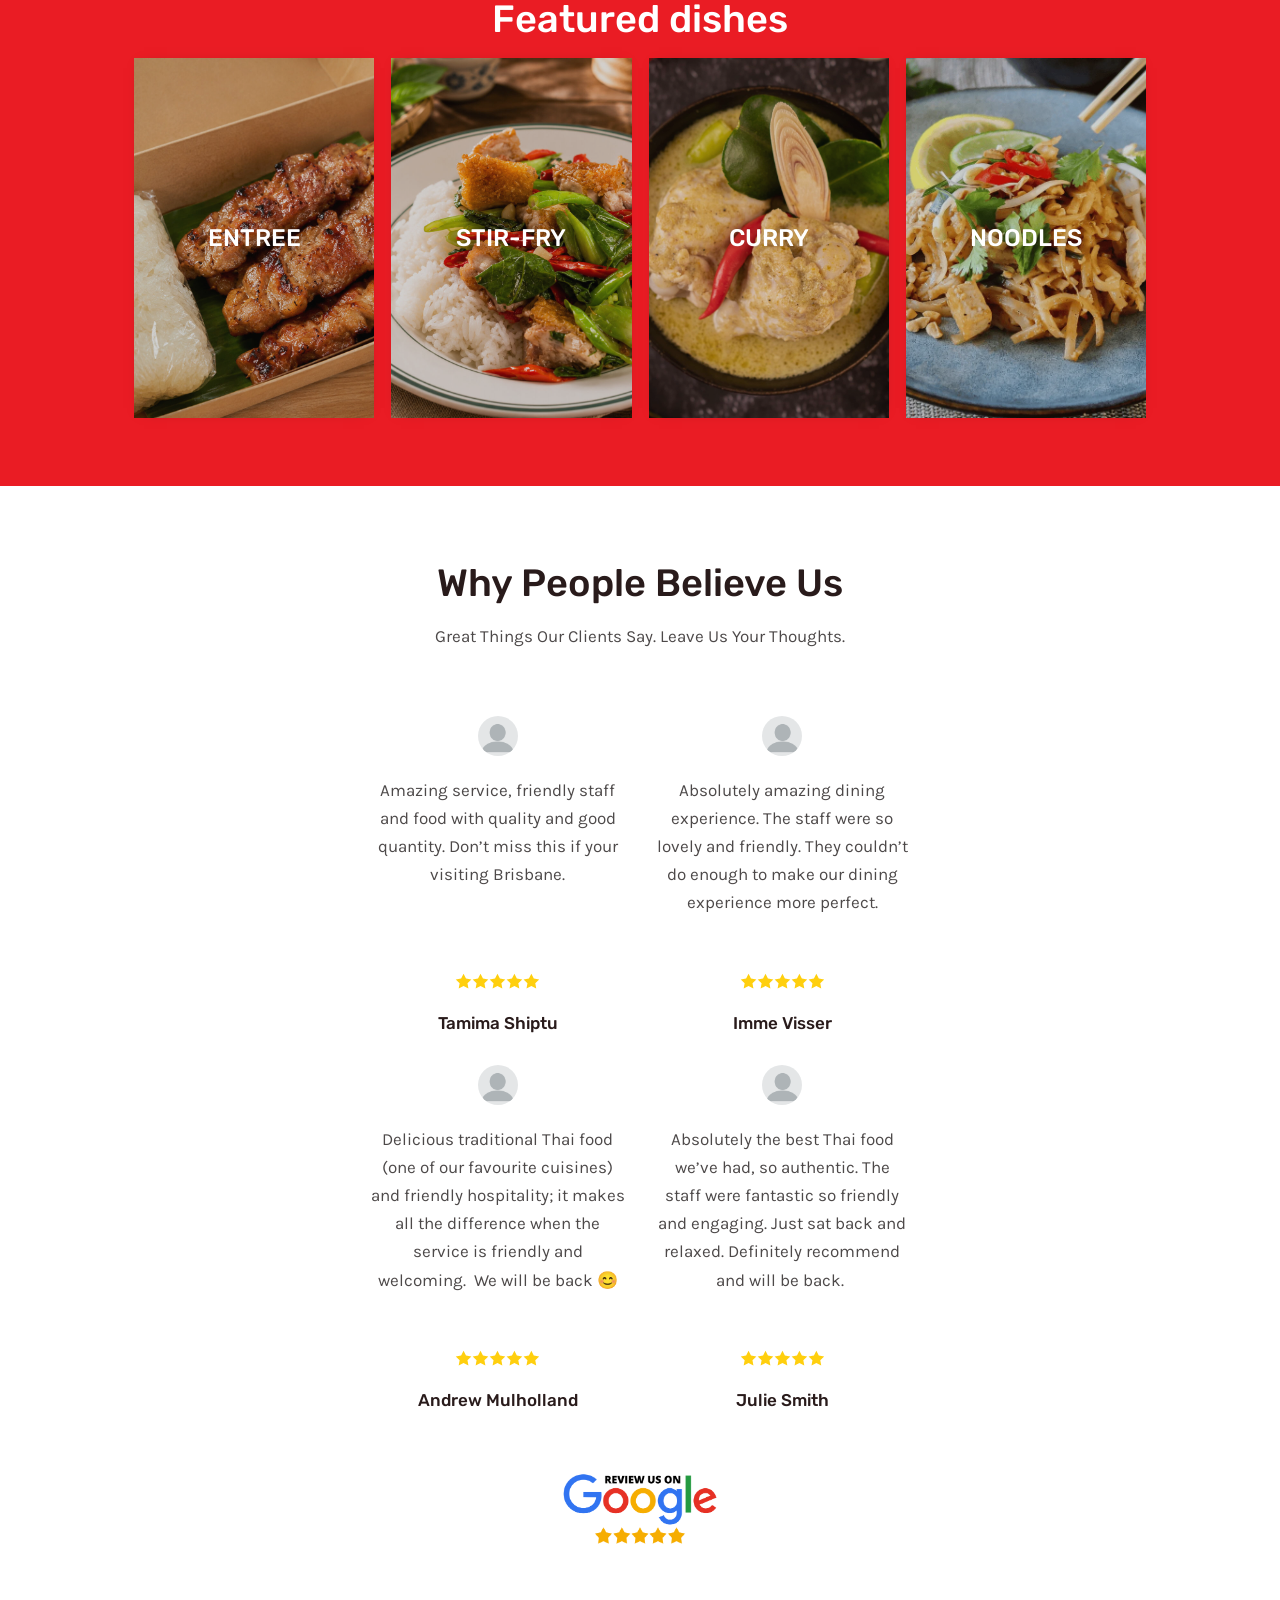
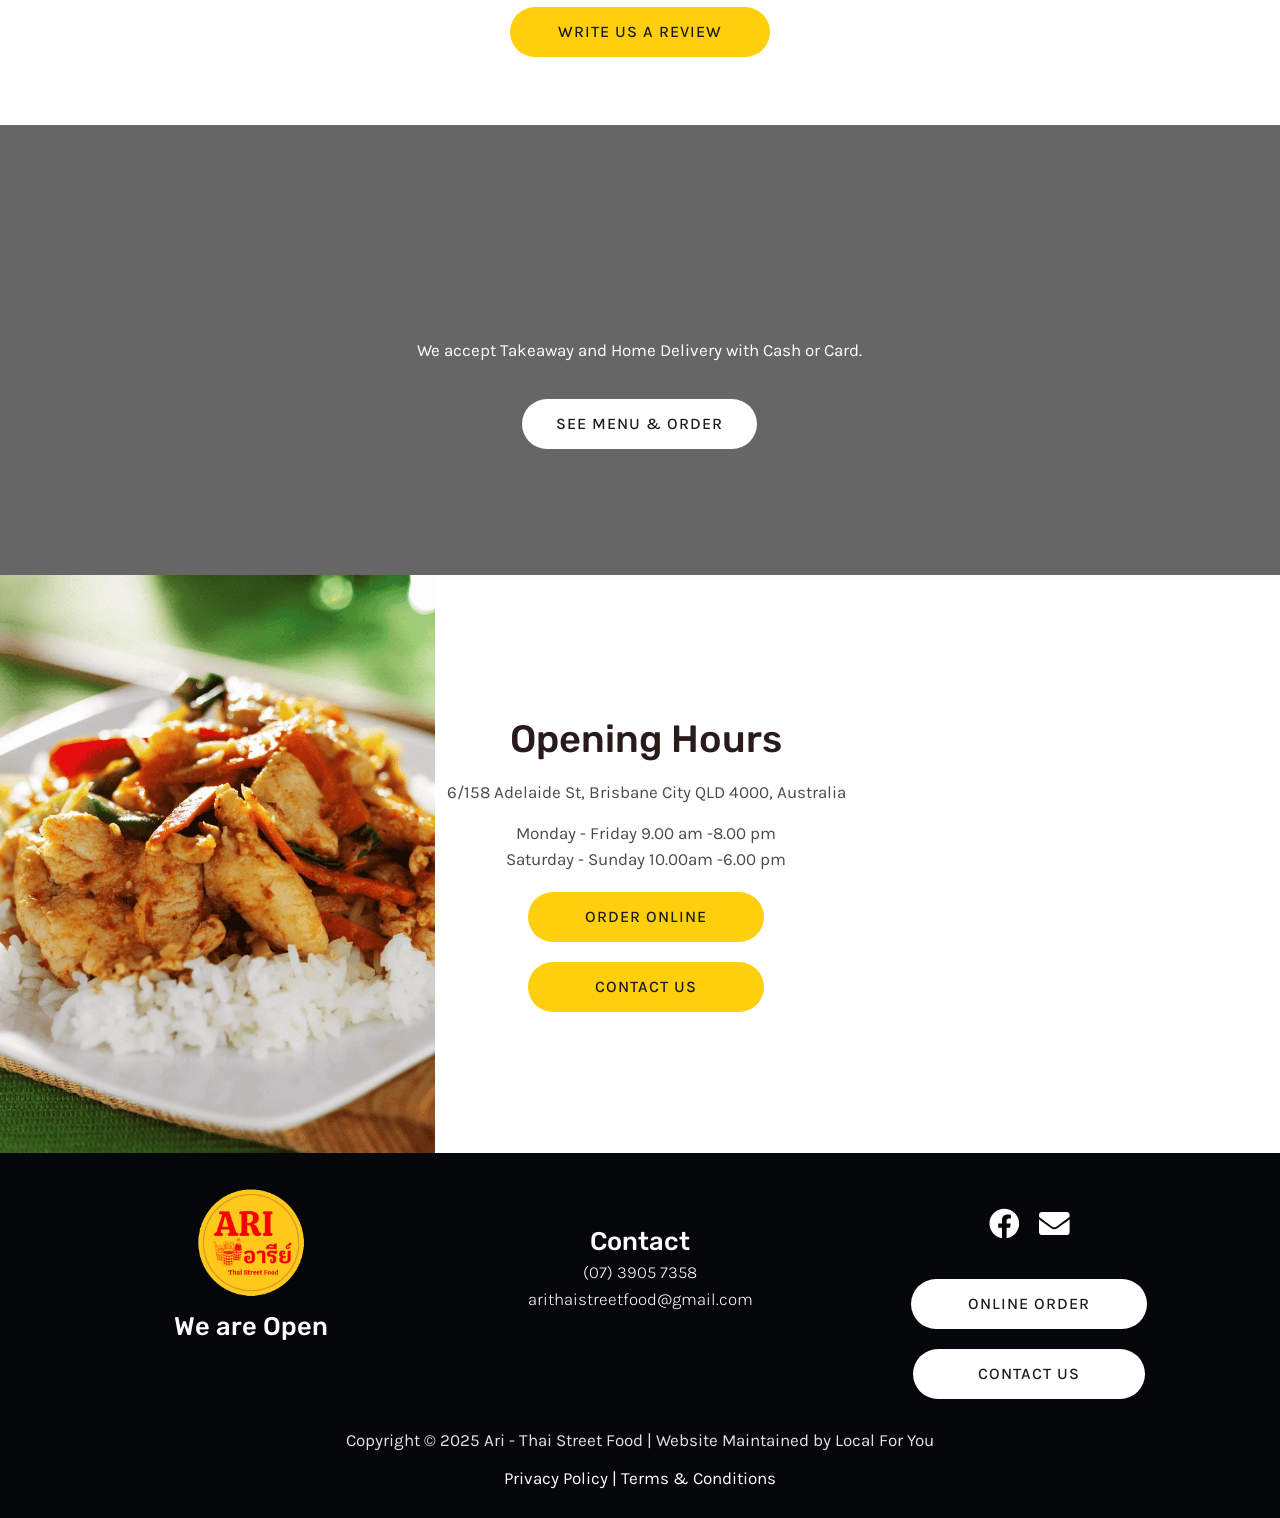
==== commit c9a7d9a9: "Keep header phone button on one line Co-Authored-By: Claude Fable 5 <noreply@anthropic.com>" ====
--- a/index.html
+++ b/index.html
@@ -155,7 +155,7 @@
   height: 300px;
 }
 </style>
-<link rel="stylesheet" href="/wp-content/custom.css?ver=ddbc32b7" media="all">
+<link rel="stylesheet" href="/wp-content/custom.css?ver=5412126c" media="all">
 </head>
 
 <body itemtype='https://schema.org/WebPage' itemscope='itemscope' class="home wp-singular page-template-default page page-id-13 wp-custom-logo wp-embed-responsive wp-theme-astra ehf-header ehf-footer ehf-template-astra ehf-stylesheet-astra ast-desktop ast-page-builder-template ast-no-sidebar astra-4.13.6 ast-single-post ast-replace-site-logo-transparent ast-inherit-site-logo-transparent ast-theme-transparent-header ast-hfb-header elementor-default elementor-kit-487 elementor-page elementor-page-13">
--- a/wp-content/custom.css
+++ b/wp-content/custom.css
@@ -18,6 +18,11 @@
   background-image: url("/wp-content/uploads/pad-kra-pow-hero.jpg") !important;
   background-position: center center !important;
   background-size: cover !important;
+}
+
+/* Header phone button: keep the number on one line. */
+.elementor-1028 .elementor-button .elementor-button-text {
+  white-space: nowrap;
 }
 
 /* Home "Featured dishes": ENTREE tile photo (Set Moo Ping skewers). */
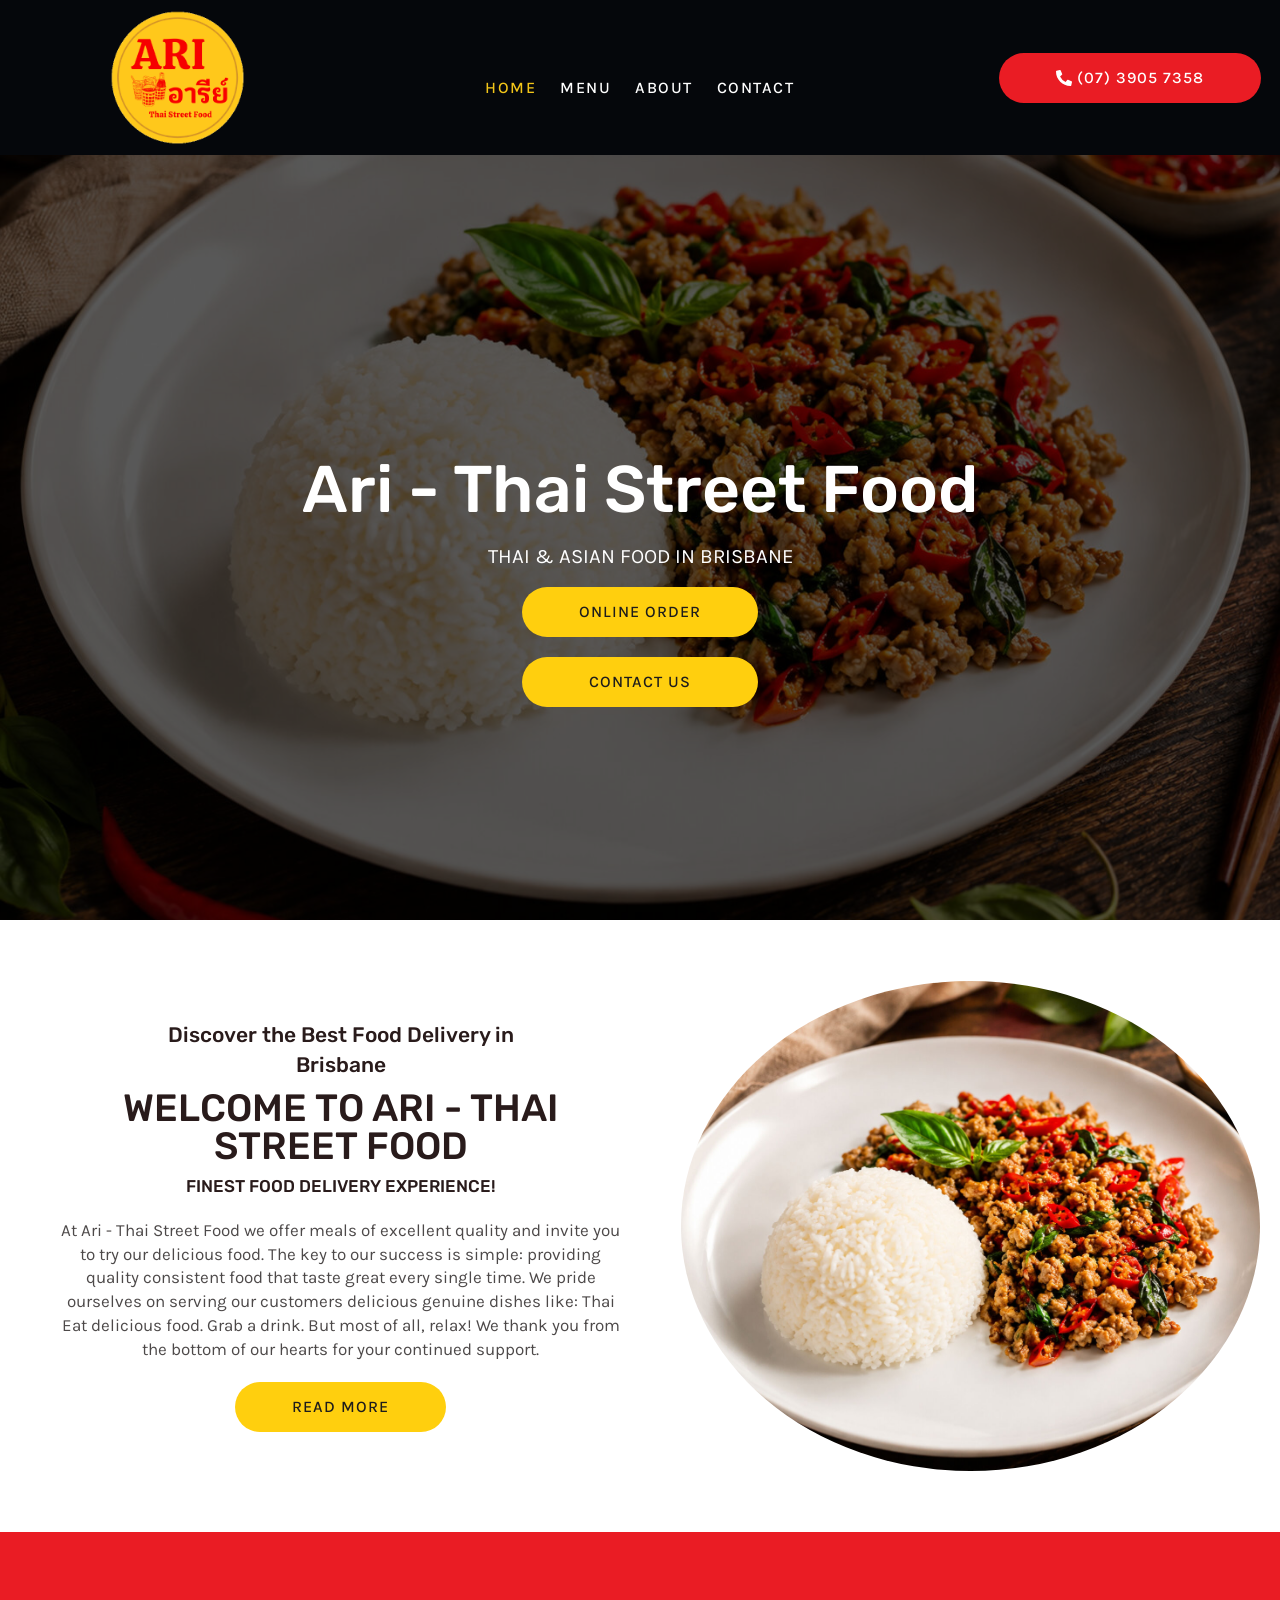
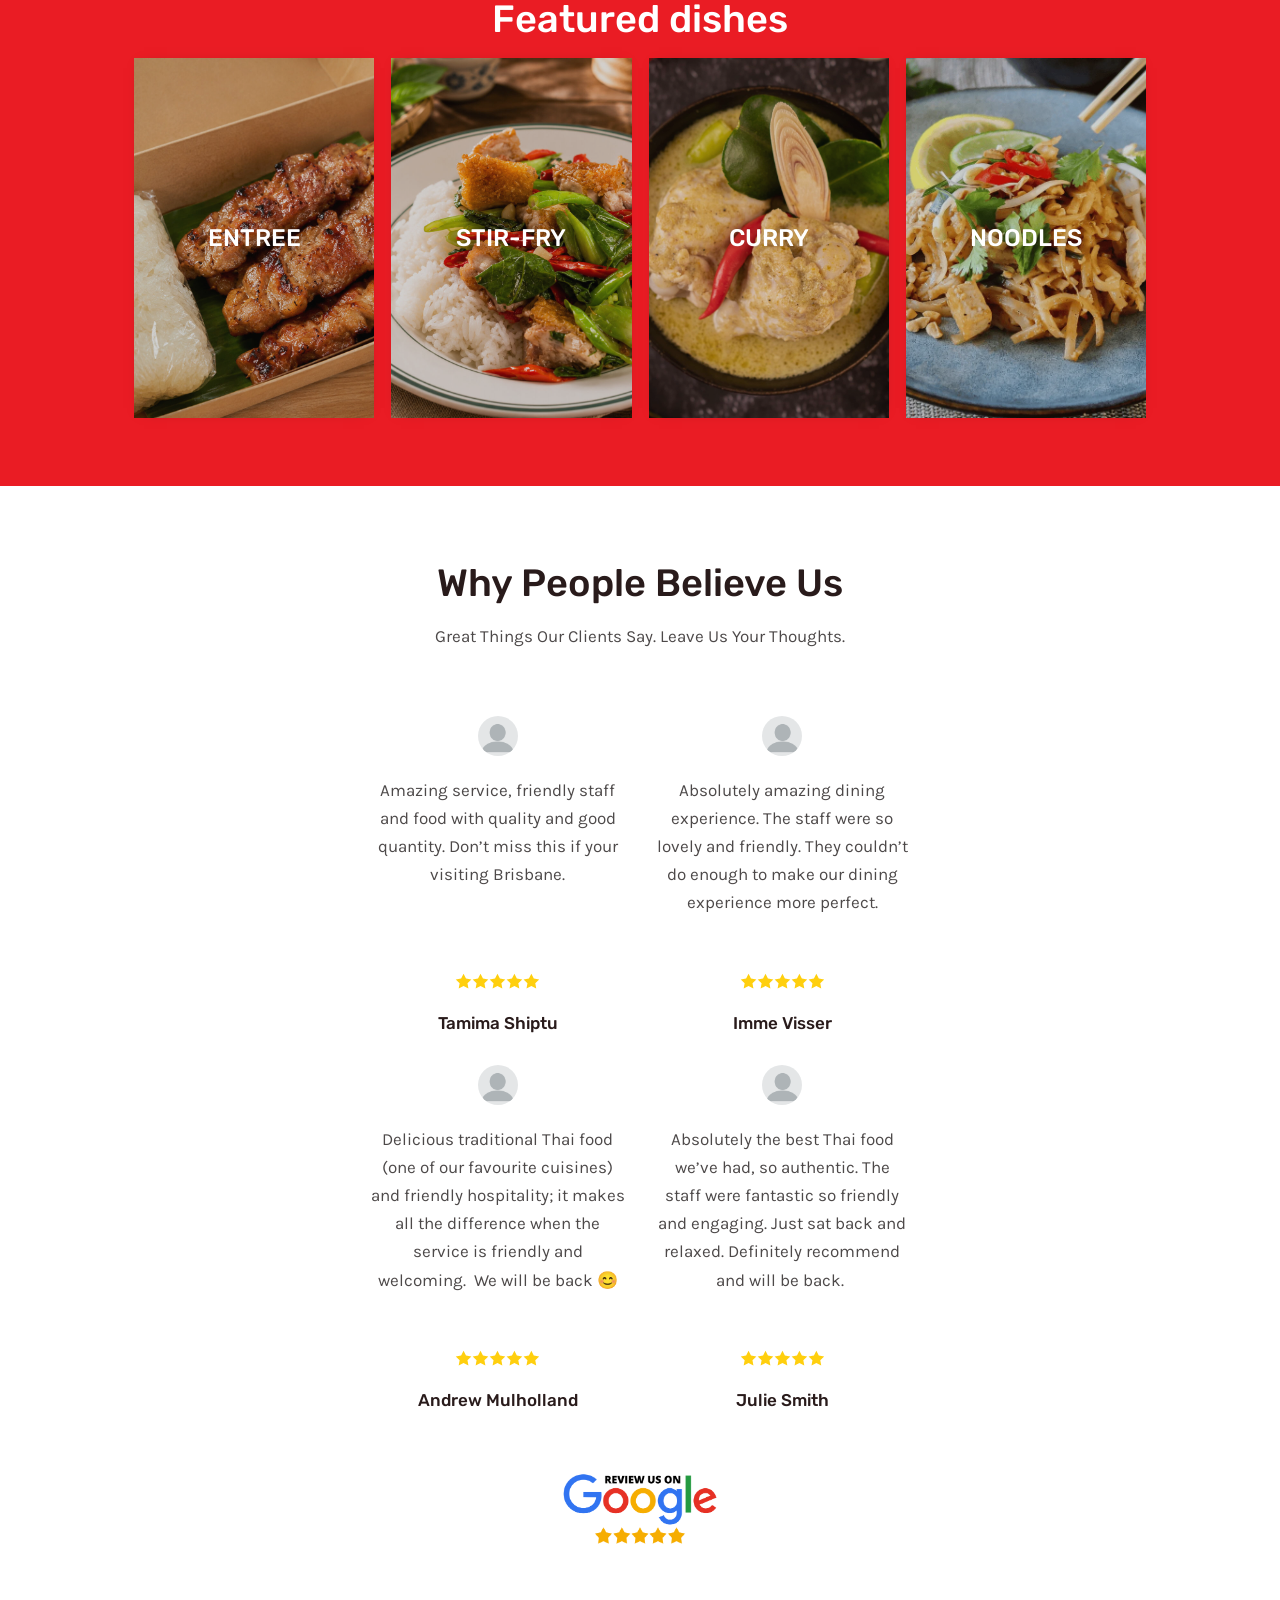
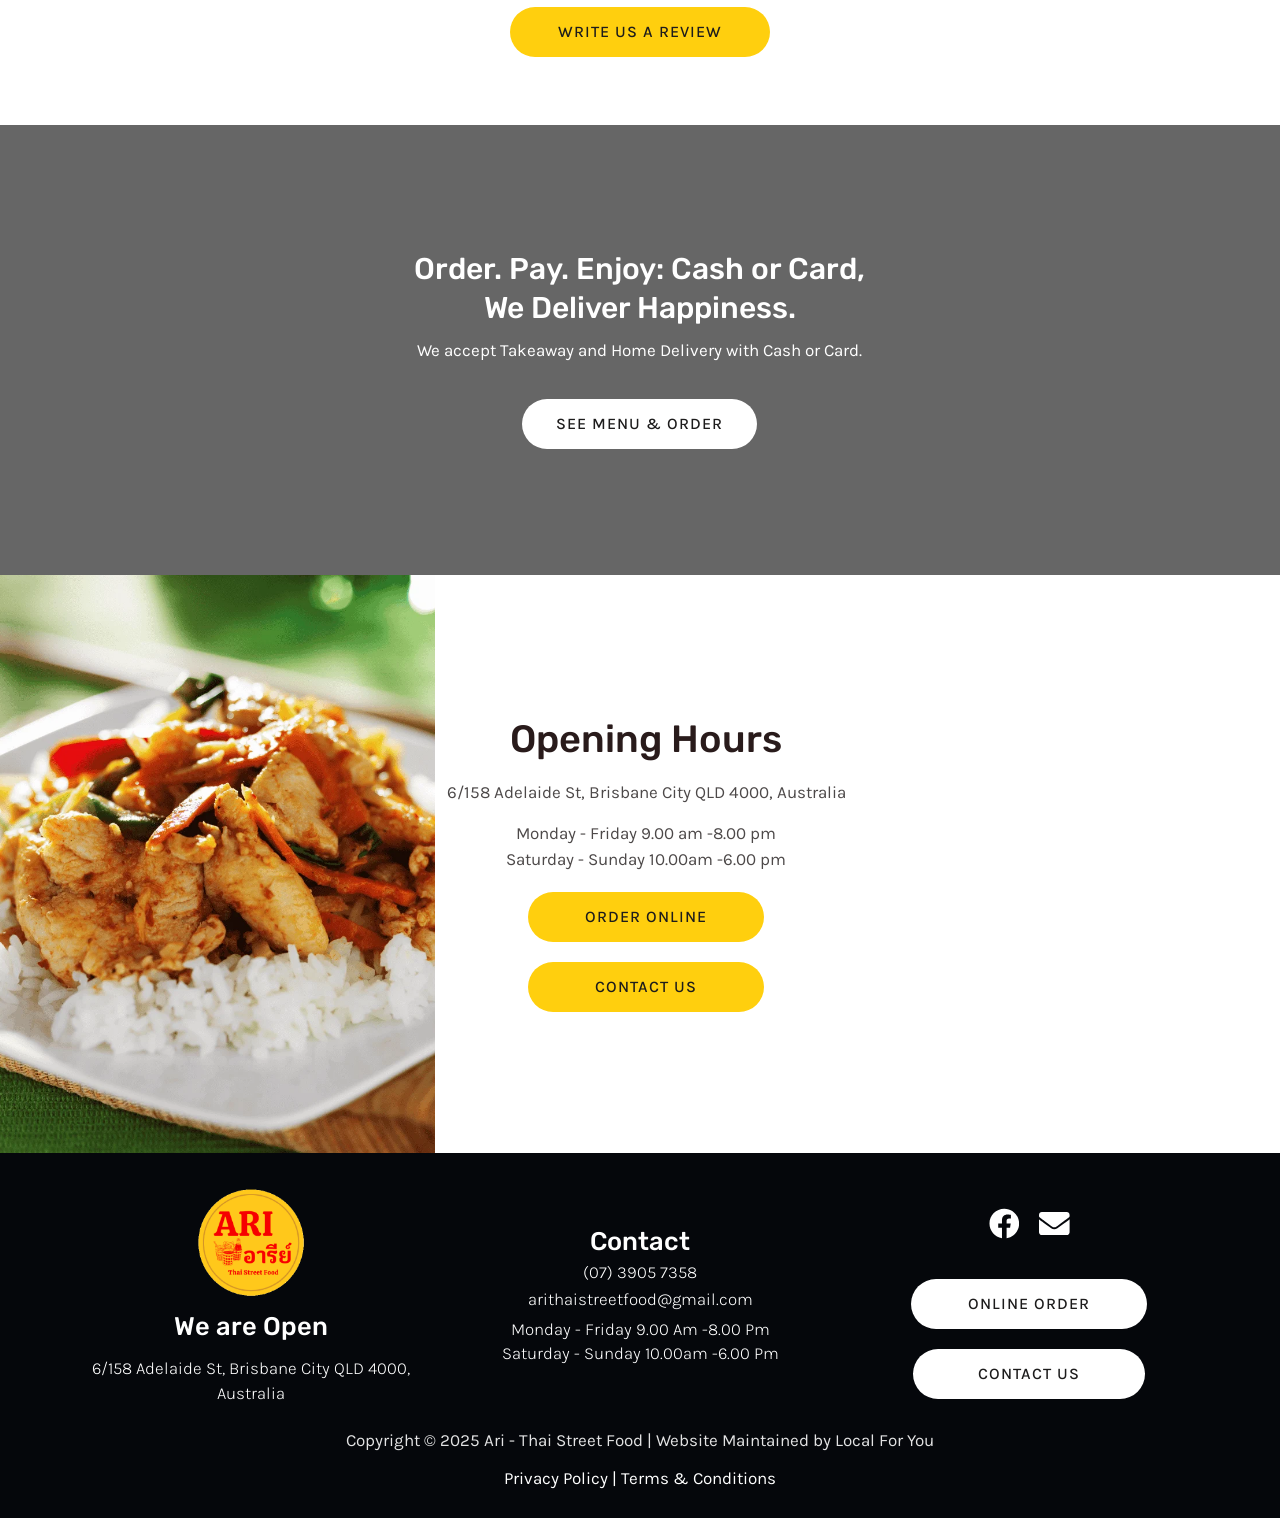
==== commit 15a17d3a: "Fix header logo link: /home -> / Co-Authored-By: Claude Fable 5 <noreply@anthropic.com>" ====
--- a/index.html
+++ b/index.html
@@ -221,7 +221,7 @@
 		<div class="elementor-element elementor-element-3aa249b5 e-con-full e-flex e-con e-child" data-id="3aa249b5" data-element_type="container" data-e-type="container">
 				<div class="elementor-element elementor-element-7f6a076 elementor-widget elementor-widget-image" data-id="7f6a076" data-element_type="widget" data-e-type="widget" data-widget_type="image.default">
 				<div class="elementor-widget-container">
-																<a href="/home">
+																<a href="/">
 							<img fetchpriority="high" width="512" height="512" src="/wp-content/uploads/ari-logo.png" class="attachment-large size-large wp-image-1302" alt="" srcset="/wp-content/uploads/ari-logo.png 512w, /wp-content/uploads/ari-logo.png 300w, /wp-content/uploads/ari-logo.png 150w" sizes="(max-width: 512px) 100vw, 512px" />								</a>
 															</div>
 				</div>
@@ -795,7 +795,7 @@
 		<div class="elementor-element elementor-element-5e28995c e-con-full e-flex e-con e-child" data-id="5e28995c" data-element_type="container" data-e-type="container">
 				<div class="elementor-element elementor-element-355e3c10 elementor-widget elementor-widget-image" data-id="355e3c10" data-element_type="widget" data-e-type="widget" data-widget_type="image.default">
 				<div class="elementor-widget-container">
-																<a href="/home">
+																<a href="/">
 							<img width="512" height="512" src="/wp-content/uploads/ari-logo.png" class="attachment-large size-large wp-image-1302" alt="" srcset="/wp-content/uploads/ari-logo.png 512w, /wp-content/uploads/ari-logo.png 300w, /wp-content/uploads/ari-logo.png 150w" sizes="(max-width: 512px) 100vw, 512px" />								</a>
 															</div>
 				</div>
